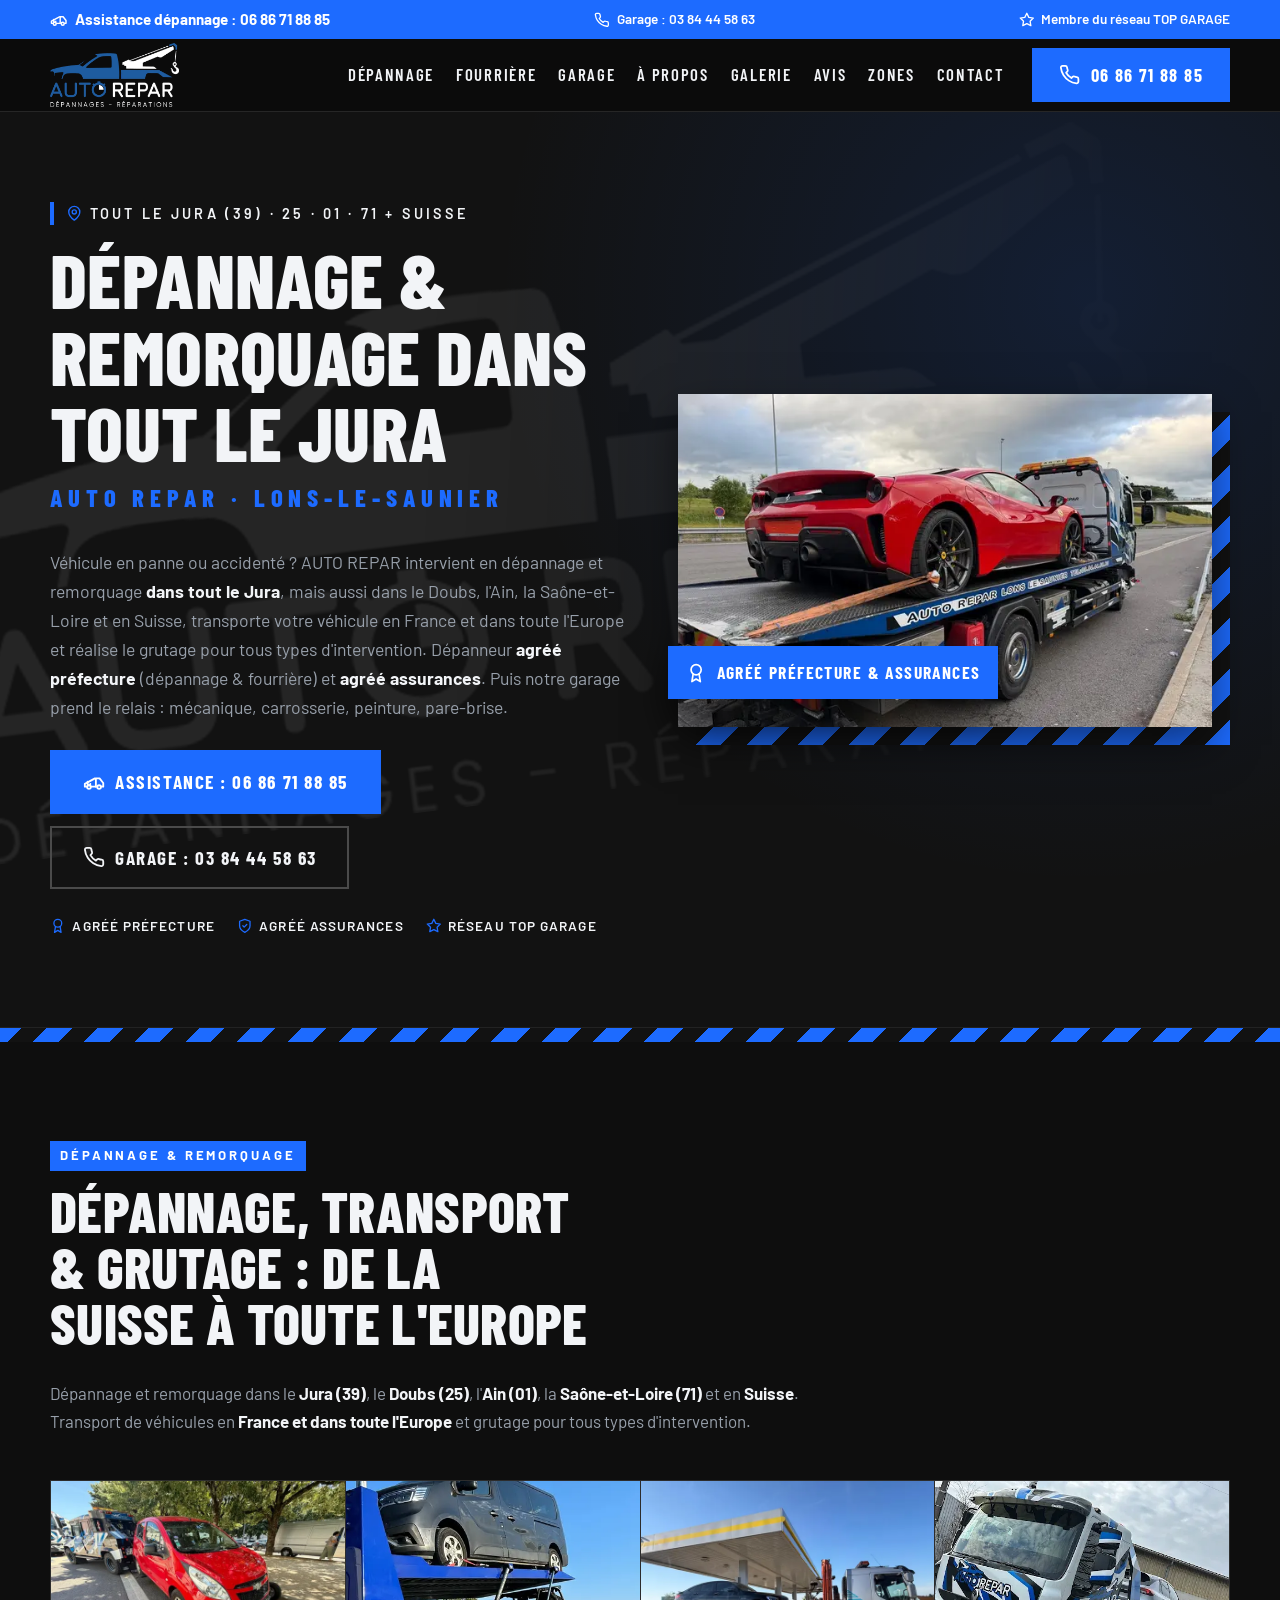
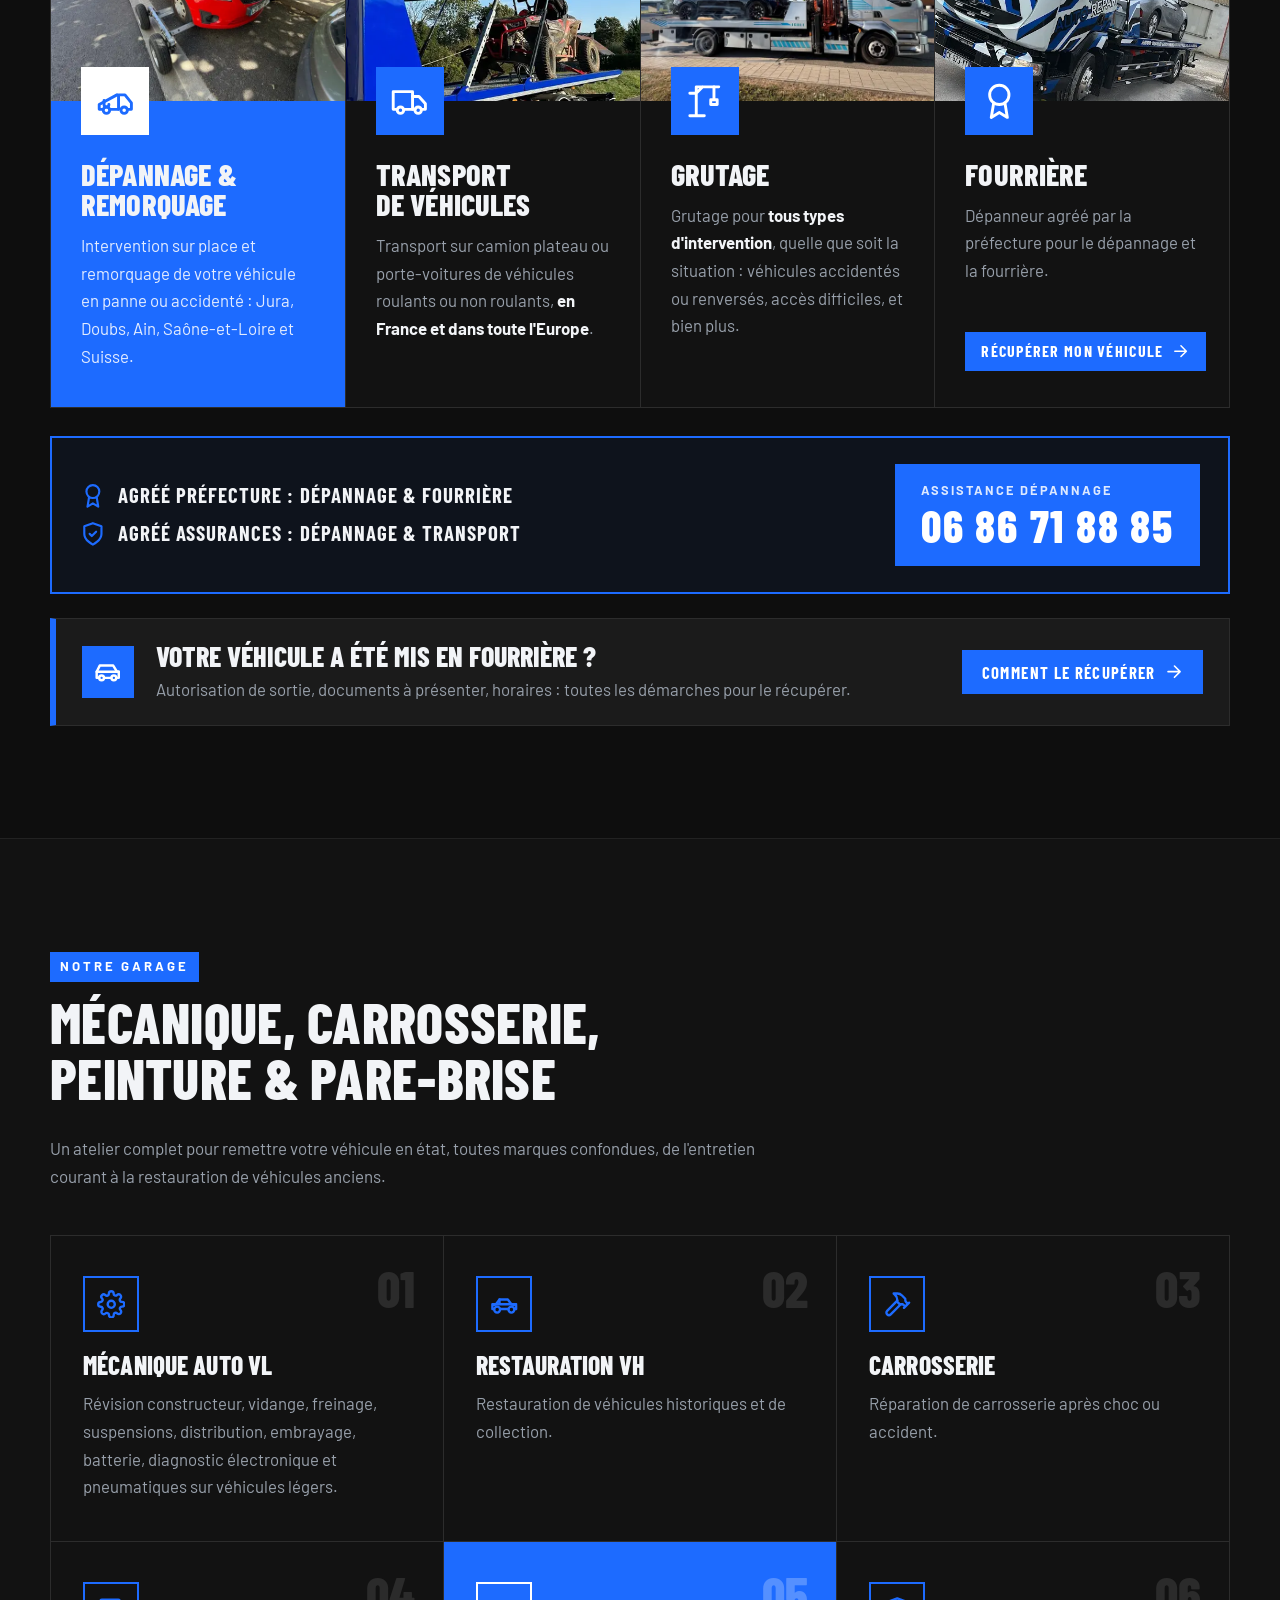
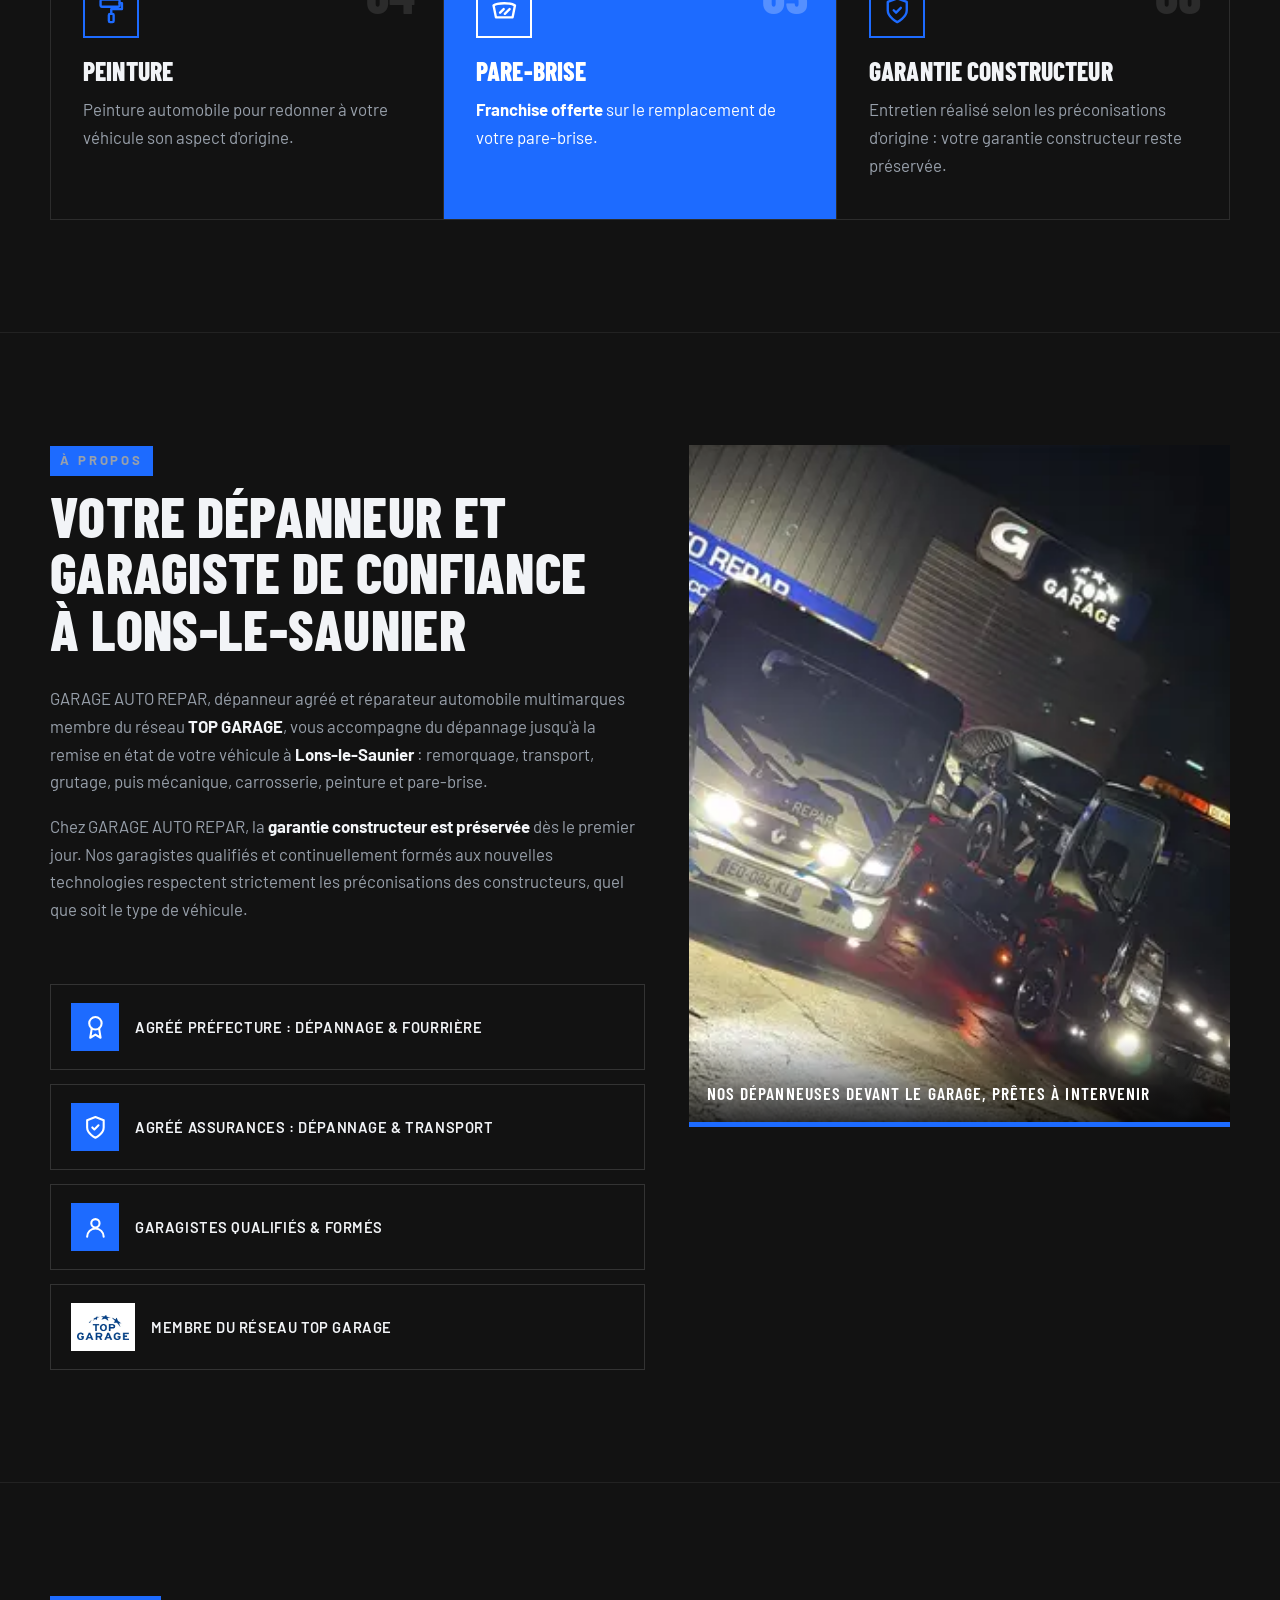
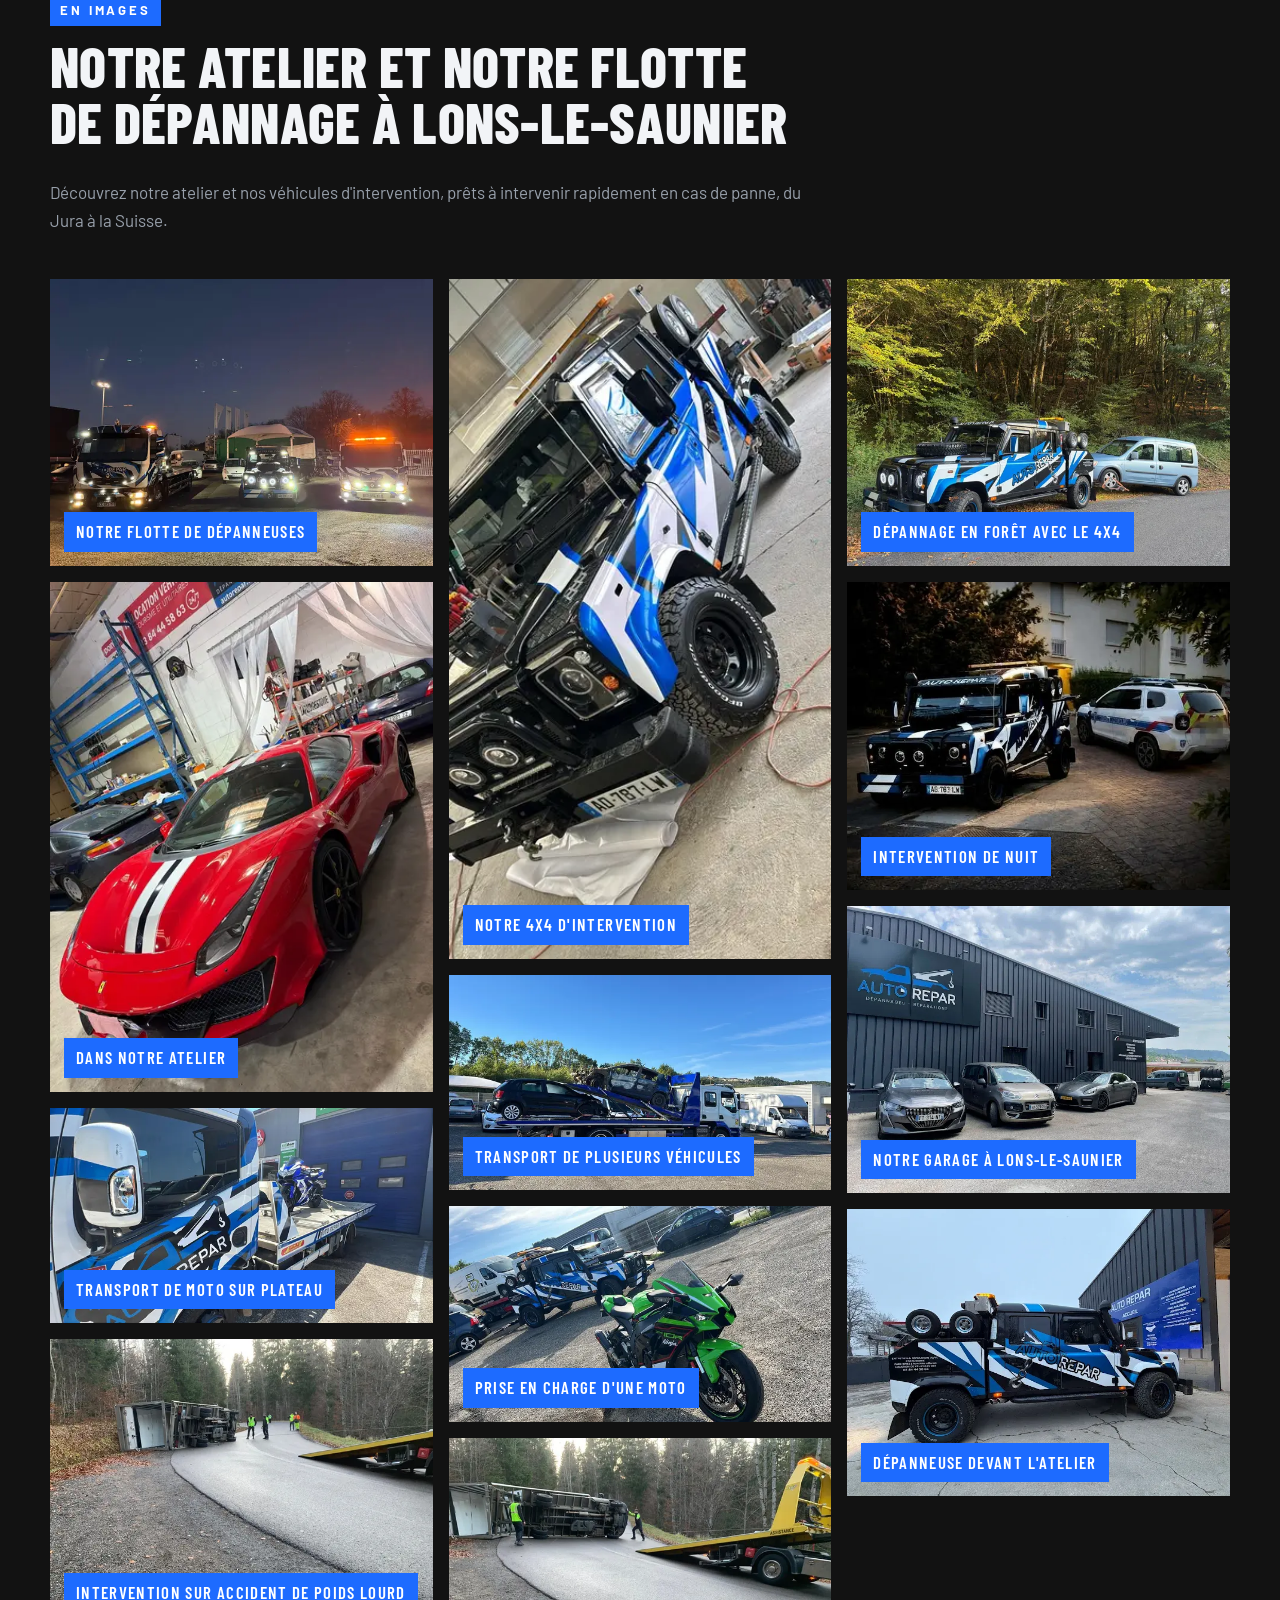
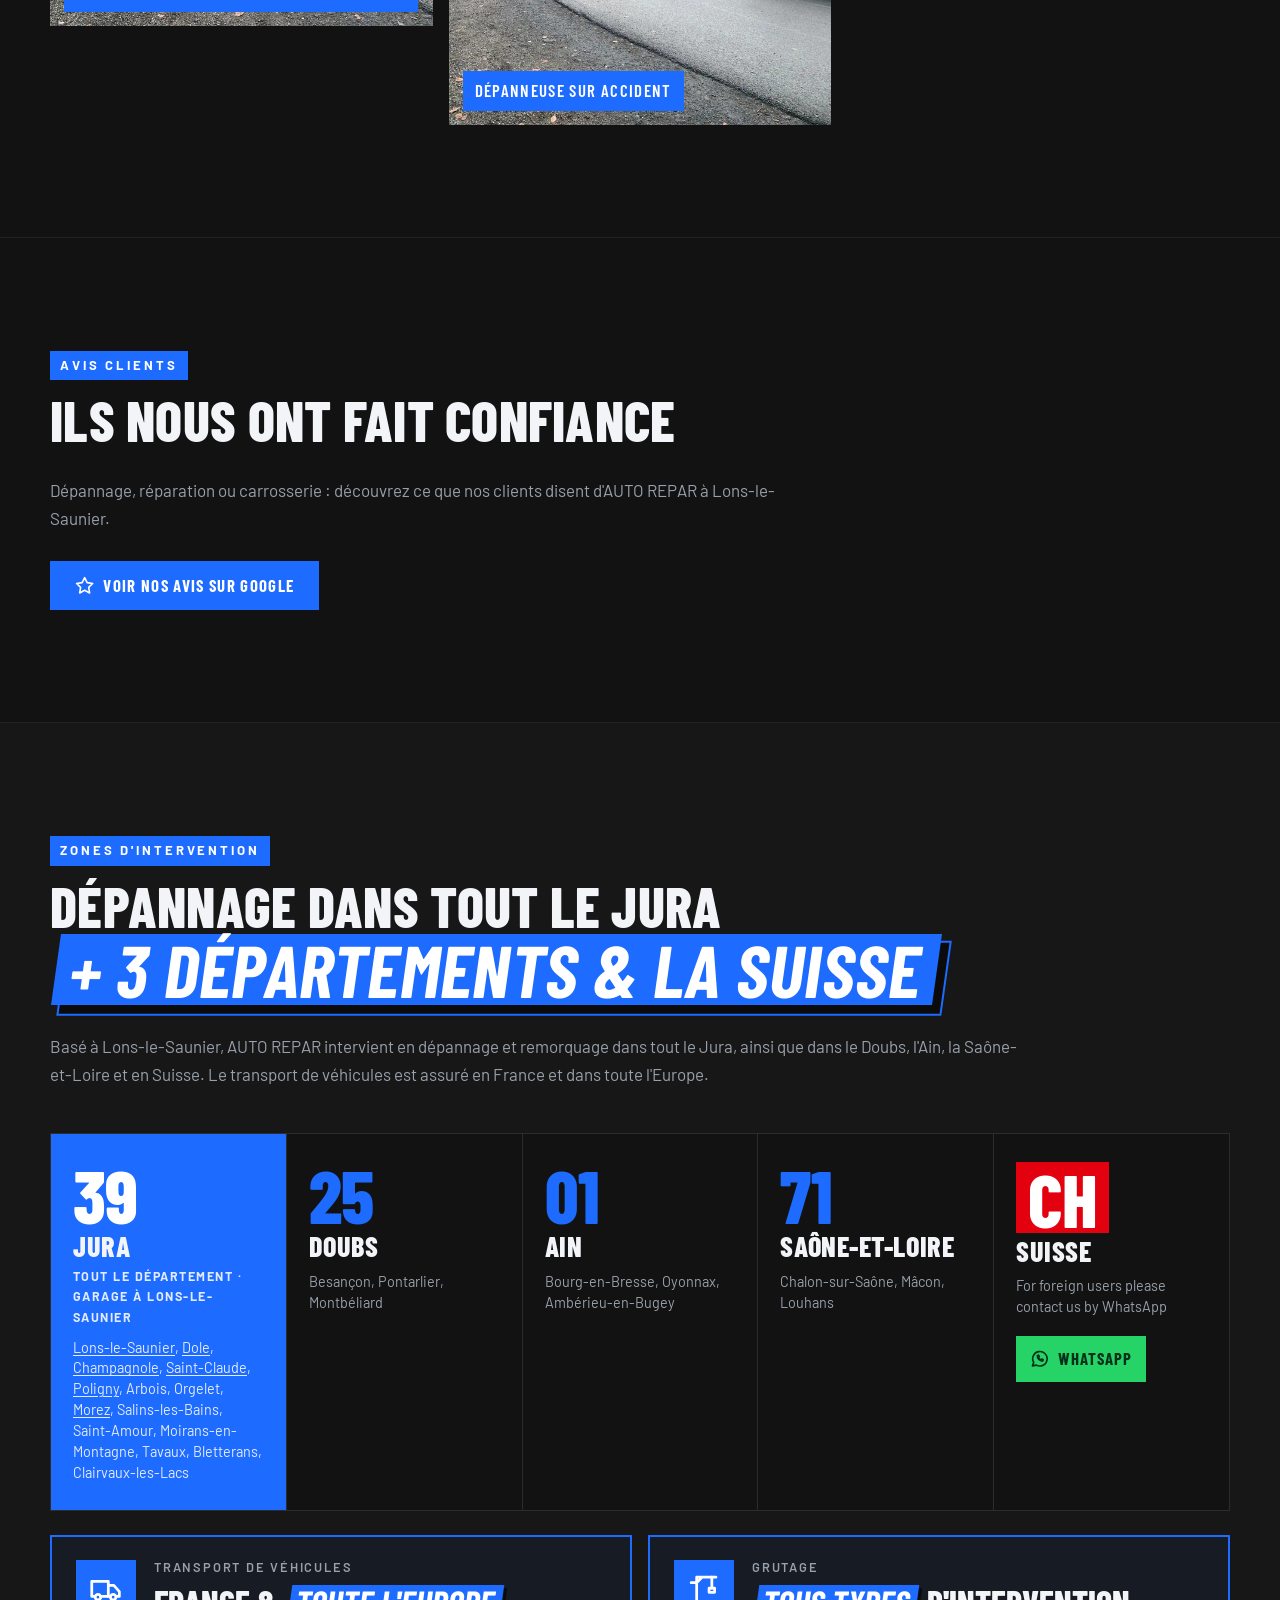
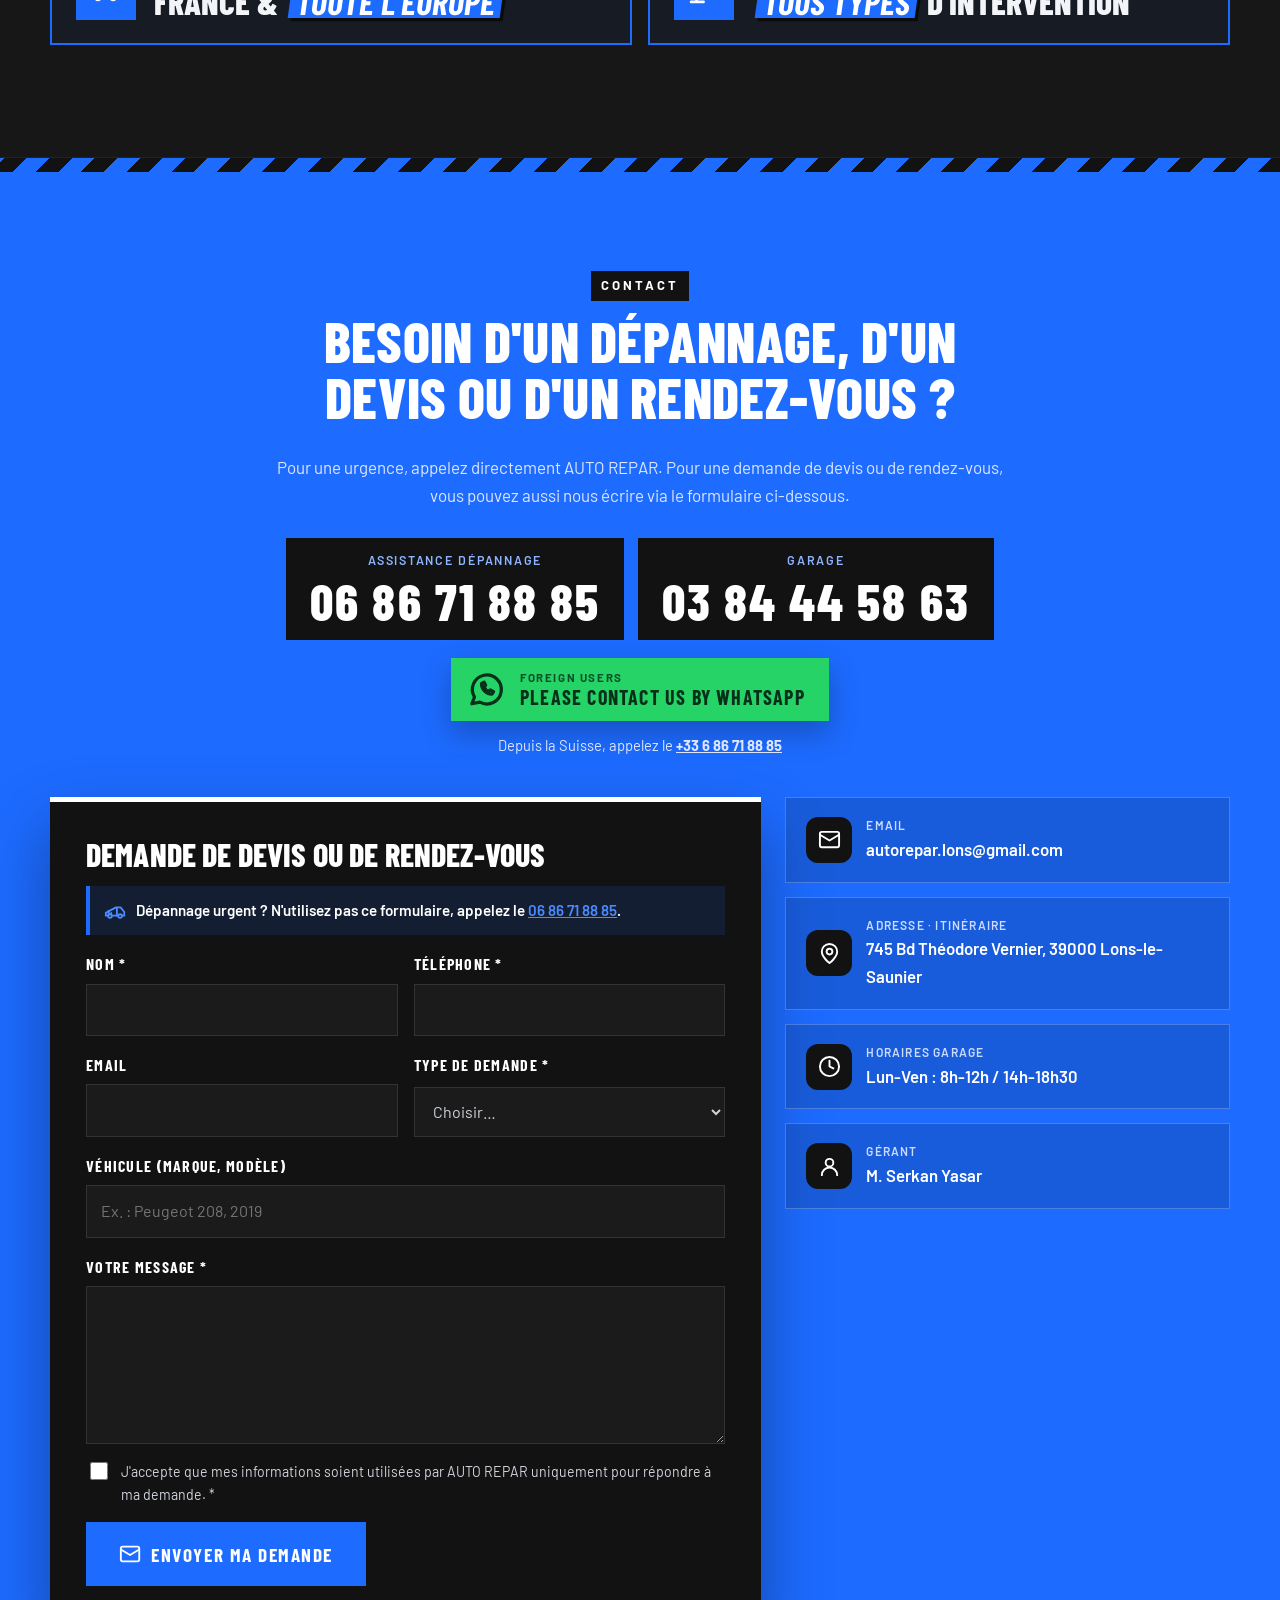
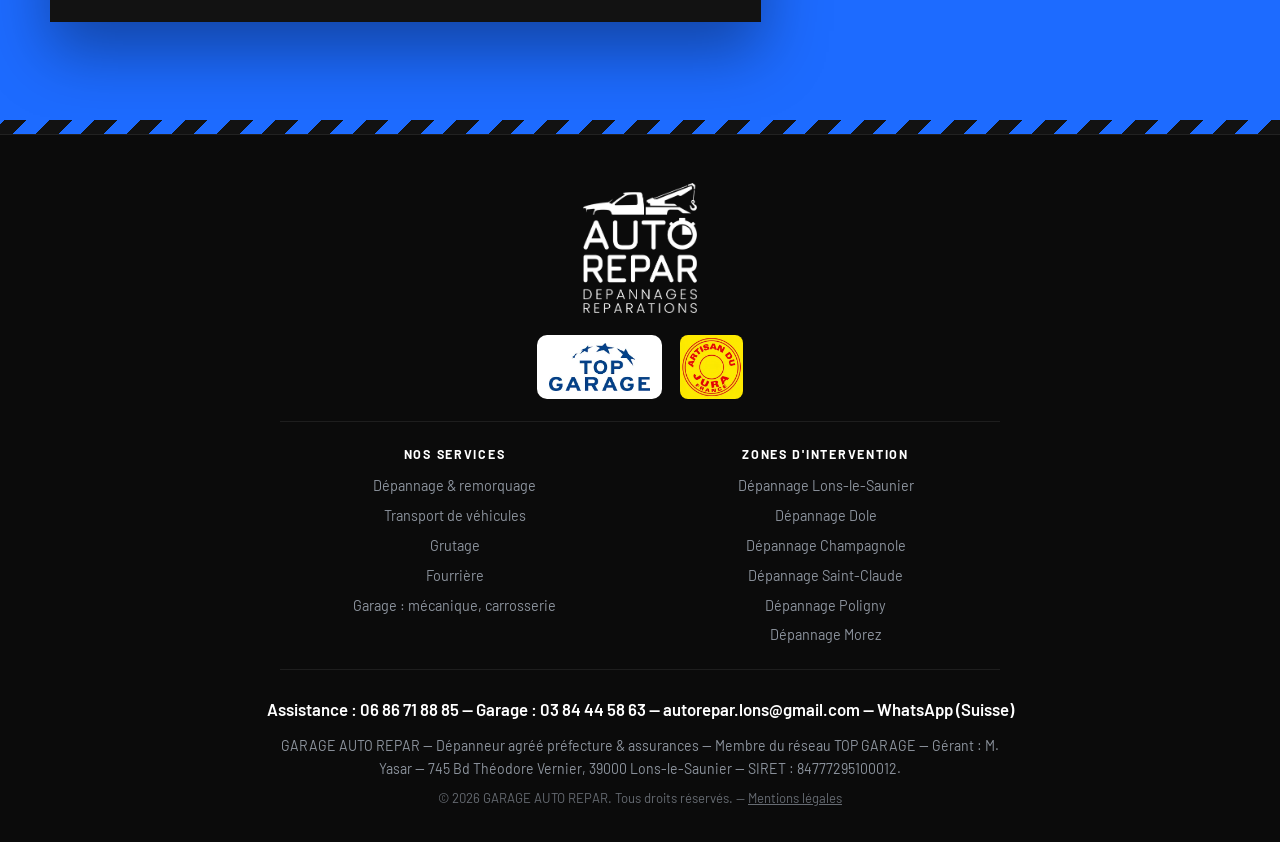
==== index.html @ 8d134787 "feat: badge Artisan du Jura à la place de Made in Jura dans le pied de page Co-Authored-By: Claude O" ====
<!DOCTYPE html>
<html lang="fr">
<head>
<meta charset="UTF-8">
<meta name="viewport" content="width=device-width, initial-scale=1">
<title>Dépannage dans tout le Jura (39) | Remorquage Lons-le-Saunier | AUTO REPAR</title>
<meta name="description" content="AUTO REPAR, dépanneur à Lons-le-Saunier : dépannage et remorquage dans tout le Jura (39), de Dole à Saint-Claude. Aussi dans le Doubs (25), l'Ain (01), la Saône-et-Loire (71) et en Suisse. Transport de véhicules en France et dans toute l'Europe, grutage tous types d'intervention. Agréé préfecture et assurances. Membre Top Garage.">
<meta name="robots" content="index, follow">
<meta name="author" content="GARAGE AUTO REPAR - Serkan Yasar">
<meta name="theme-color" content="#121212">
<link rel="canonical" href="https://www.autorepar-depannage.com/">
<link rel="icon" href="favicon.svg" type="image/svg+xml">

<!-- Open Graph / partage réseaux sociaux -->
<meta property="og:type" content="website">
<meta property="og:site_name" content="AUTO REPAR">
<meta property="og:title" content="AUTO REPAR - Dépannage dans tout le Jura | Lons-le-Saunier">
<meta property="og:description" content="Dépannage et remorquage dans tout le Jura (39), ainsi que 25, 01, 71 et Suisse, transport de véhicules en France et dans toute l'Europe, grutage tous types d'intervention. Agréé préfecture et assurances.">
<meta property="og:locale" content="fr_FR">
<meta property="og:url" content="https://www.autorepar-depannage.com/">
<meta property="og:image" content="https://www.autorepar-depannage.com/images/camion.png">
<meta name="twitter:card" content="summary_large_image">

<link rel="preconnect" href="https://fonts.googleapis.com">
<link rel="preconnect" href="https://fonts.gstatic.com" crossorigin>
<link href="https://fonts.googleapis.com/css2?family=Barlow+Condensed:wght@600;700;800&family=Barlow:wght@400;500;600;700&display=swap" rel="stylesheet">
<link rel="preload" as="image" type="image/webp"
      href="images/photos/transport-ferrari-camion-plateau.webp"
      imagesrcset="images/photos/transport-ferrari-camion-plateau-640.webp 640w, images/photos/transport-ferrari-camion-plateau.webp 1280w"
      imagesizes="(min-width: 960px) 45vw, 100vw">

<link rel="stylesheet" href="css/base.css">
<link rel="stylesheet" href="css/theme.css">

<!-- Données structurées Schema.org : AutoRepair (SEO local) -->
<script type="application/ld+json">
{
  "@context": "https://schema.org",
  "@type": "AutoRepair",
  "@id": "https://www.autorepar-depannage.com/#garage",
  "name": "TOP GARAGE - GARAGE AUTO REPAR",
  "alternateName": "AUTO REPAR",
  "image": "https://www.autorepar-depannage.com/images/devanture_principale.png",
  "logo": "https://www.autorepar-depannage.com/images/logo-auto-repar.png",
  "description": "Dépannage et remorquage dans tout le Jura, ainsi que dans le Doubs, l'Ain, la Saône-et-Loire et en Suisse, transport de véhicules en France et dans toute l'Europe, grutage tous types d'intervention, agréé préfecture (dépannage et fourrière) et agréé assurances. Garage multimarques membre du réseau TOP GARAGE : mécanique VL, carrosserie, peinture, pare-brise, restauration de véhicules historiques à Lons-le-Saunier (39).",
  "url": "https://www.autorepar-depannage.com/",
  "telephone": "+33384445863",
  "email": "autorepar.lons@gmail.com",
  "contactPoint": [
    { "@type": "ContactPoint", "telephone": "+33384445863", "contactType": "customer service", "areaServed": "FR", "availableLanguage": "French" },
    { "@type": "ContactPoint", "telephone": "+33686718885", "contactType": "emergency", "name": "Assistance dépannage", "areaServed": "FR", "availableLanguage": "French" }
  ],
  "priceRange": "€€",
  "address": {
    "@type": "PostalAddress",
    "streetAddress": "745 Boulevard Théodore Vernier",
    "addressLocality": "Lons-le-Saunier",
    "postalCode": "39000",
    "addressRegion": "Jura",
    "addressCountry": "FR"
  },
  "geo": {
    "@type": "GeoCoordinates",
    "latitude": 46.676656,
    "longitude": 5.575869
  },
  "openingHoursSpecification": [
    {
      "@type": "OpeningHoursSpecification",
      "dayOfWeek": ["Monday","Tuesday","Wednesday","Thursday","Friday"],
      "opens": "08:00",
      "closes": "12:00"
    },
    {
      "@type": "OpeningHoursSpecification",
      "dayOfWeek": ["Monday","Tuesday","Wednesday","Thursday","Friday"],
      "opens": "14:00",
      "closes": "18:30"
    }
  ],
  "founder": {
    "@type": "Person",
    "name": "Serkan Yasar"
  },
  "memberOf": {
    "@type": "Organization",
    "name": "TOP GARAGE"
  },
  "makesOffer": [
    { "@type": "Offer", "itemOffered": { "@type": "Service", "name": "Dépannage et remorquage de véhicules" } },
    { "@type": "Offer", "itemOffered": { "@type": "Service", "name": "Transport de véhicules en France et dans toute l'Europe" } },
    { "@type": "Offer", "itemOffered": { "@type": "Service", "name": "Grutage tous types d'intervention" } },
    { "@type": "Offer", "itemOffered": { "@type": "Service", "name": "Fourrière agréée préfecture" } },
    { "@type": "Offer", "itemOffered": { "@type": "Service", "name": "Mécanique automobile VL" } },
    { "@type": "Offer", "itemOffered": { "@type": "Service", "name": "Restauration de véhicules historiques (VH)" } },
    { "@type": "Offer", "itemOffered": { "@type": "Service", "name": "Carrosserie" } },
    { "@type": "Offer", "itemOffered": { "@type": "Service", "name": "Peinture automobile" } },
    { "@type": "Offer", "itemOffered": { "@type": "Service", "name": "Pare-brise, franchise offerte" } }
  ],
  "areaServed": [
    { "@type": "AdministrativeArea", "name": "Jura (39)" },
    { "@type": "AdministrativeArea", "name": "Doubs (25)" },
    { "@type": "AdministrativeArea", "name": "Ain (01)" },
    { "@type": "AdministrativeArea", "name": "Saône-et-Loire (71)" },
    { "@type": "Country", "name": "Suisse" },
    { "@type": "Country", "name": "France" },
    { "@type": "Place", "name": "Europe" }
  ],
  "sameAs": []
}
</script>
</head>
<body>

<!-- Pictogrammes SVG -->
<svg xmlns="http://www.w3.org/2000/svg" class="sprite" aria-hidden="true" focusable="false">
  <symbol id="i-phone" viewBox="0 0 24 24"><path d="M22 16.92v3a2 2 0 0 1-2.18 2 19.79 19.79 0 0 1-8.63-3.07 19.5 19.5 0 0 1-6-6 19.79 19.79 0 0 1-3.07-8.67A2 2 0 0 1 4.11 2h3a2 2 0 0 1 2 1.72c.13.96.36 1.9.7 2.81a2 2 0 0 1-.45 2.11L8.09 9.91a16 16 0 0 0 6 6l1.27-1.27a2 2 0 0 1 2.11-.45c.91.34 1.85.57 2.81.7A2 2 0 0 1 22 16.92z"/></symbol>
  <symbol id="i-pin" viewBox="0 0 24 24"><path d="M20 10c0 6-8 12-8 12s-8-6-8-12a8 8 0 0 1 16 0Z"/><circle cx="12" cy="10" r="3"/></symbol>
  <symbol id="i-clock" viewBox="0 0 24 24"><circle cx="12" cy="12" r="10"/><path d="M12 6v6l4 2"/></symbol>
  <symbol id="i-mail" viewBox="0 0 24 24"><rect x="2" y="4" width="20" height="16" rx="2"/><path d="m22 7-10 6L2 7"/></symbol>
  <symbol id="i-gear" viewBox="0 0 24 24"><circle cx="12" cy="12" r="3"/><path d="M19.4 15a1.65 1.65 0 0 0 .33 1.82l.06.06a2 2 0 1 1-2.83 2.83l-.06-.06a1.65 1.65 0 0 0-1.82-.33 1.65 1.65 0 0 0-1 1.51V21a2 2 0 1 1-4 0v-.09A1.65 1.65 0 0 0 9 19.4a1.65 1.65 0 0 0-1.82.33l-.06.06a2 2 0 1 1-2.83-2.83l.06-.06a1.65 1.65 0 0 0 .33-1.82 1.65 1.65 0 0 0-1.51-1H3a2 2 0 1 1 0-4h.09A1.65 1.65 0 0 0 4.6 9a1.65 1.65 0 0 0-.33-1.82l-.06-.06a2 2 0 1 1 2.83-2.83l.06.06a1.65 1.65 0 0 0 1.82.33H9a1.65 1.65 0 0 0 1-1.51V3a2 2 0 1 1 4 0v.09a1.65 1.65 0 0 0 1 1.51 1.65 1.65 0 0 0 1.82-.33l.06-.06a2 2 0 1 1 2.83 2.83l-.06.06a1.65 1.65 0 0 0-.33 1.82V9a1.65 1.65 0 0 0 1.51 1H21a2 2 0 1 1 0 4h-.09a1.65 1.65 0 0 0-1.51 1z"/></symbol>
  <symbol id="i-truck" viewBox="0 0 24 24"><path d="M14 17V6H2v11h2"/><path d="M14 9h4l4 4.5V17h-2"/><path d="M8.5 17h7"/><circle cx="6.5" cy="17.5" r="2"/><circle cx="17.5" cy="17.5" r="2"/></symbol>
  <symbol id="i-tow" viewBox="0 0 24 24"><path d="M14 17V8h4l4 5v4h-2"/><path d="M14 17H9M4 17H2v-3l11-6"/><path d="M5 11.5v2.5a1.5 1.5 0 1 0 3 0"/><circle cx="6.5" cy="17.5" r="2"/><circle cx="17.5" cy="17.5" r="2"/></symbol>
  <symbol id="i-crane" viewBox="0 0 24 24"><path d="M3 21h9M7 21V3M7 3h14M7 7l4-4M3 7h4"/><path d="M18 3v8"/><path d="M16 11h4v3h-4z"/></symbol>
  <symbol id="i-badge" viewBox="0 0 24 24"><circle cx="12" cy="8" r="6"/><path d="M15.5 13 17 22l-5-3-5 3 1.5-9"/></symbol>
  <symbol id="i-shield" viewBox="0 0 24 24"><path d="M12 22s8-4 8-10V5l-8-3-8 3v7c0 6 8 10 8 10z"/><path d="m9 12 2 2 4-4"/></symbol>
  <symbol id="i-user" viewBox="0 0 24 24"><circle cx="12" cy="8" r="4"/><path d="M4 21a8 8 0 0 1 16 0"/></symbol>
  <symbol id="i-car" viewBox="0 0 24 24"><path d="M5 17H3v-5l2.5-5h11l3 5H21v5h-2"/><path d="M3 12h18M9 17h6"/><circle cx="7" cy="17" r="2"/><circle cx="17" cy="17" r="2"/></symbol>
  <symbol id="i-vintage" viewBox="0 0 24 24"><path d="M3.5 16H2v-3l3-1 3-4h7l3 4 4 1v3h-1.5M8.5 16h7"/><path d="M8 8v4M2 12h20"/><circle cx="6" cy="16.5" r="2.5"/><circle cx="18" cy="16.5" r="2.5"/></symbol>
  <symbol id="i-hammer" viewBox="0 0 24 24"><path d="m15 12-8.5 8.5a2.12 2.12 0 1 1-3-3L12 9"/><path d="M17.64 15 22 10.64M20.91 11.7l-1.25-1.25c-.6-.6-.93-1.4-.93-2.25v-.86L16.01 4.6a5.56 5.56 0 0 0-3.94-1.64H9l.92.82A6.18 6.18 0 0 1 12 8.4v1.56l2 2h2.47l2.26 1.91"/></symbol>
  <symbol id="i-paint" viewBox="0 0 24 24"><rect x="3" y="3" width="16" height="6" rx="1"/><path d="M19 6h2v5h-9v4"/><rect x="10" y="15" width="4" height="7" rx="1"/></symbol>
  <symbol id="i-glass" viewBox="0 0 24 24"><path d="M3 8c3-2.5 15-2.5 18 0l-2 10H5z"/><path d="M8.5 14l3-3M12.5 15l4-4"/></symbol>
  <symbol id="i-star" viewBox="0 0 24 24"><path d="m12 2 3.09 6.26L22 9.27l-5 4.87 1.18 6.88L12 17.77l-6.18 3.25L7 14.14 2 9.27l6.91-1.01z"/></symbol>
  <symbol id="i-file" viewBox="0 0 24 24"><path d="M14 2H6a2 2 0 0 0-2 2v16a2 2 0 0 0 2 2h12a2 2 0 0 0 2-2V8z"/><path d="M14 2v6h6M8 13h8M8 17h5"/></symbol>
  <symbol id="i-arrow" viewBox="0 0 24 24"><path d="M5 12h14M13 5l7 7-7 7"/></symbol>
  <symbol id="i-whatsapp" viewBox="0 0 24 24"><path d="M3 21l1.65-4.2A9 9 0 1 1 8 20z"/><path d="M9 8.5c0 3.5 3 6.5 6.5 6.5l1-1.6-2-1-1 1a5 5 0 0 1-2.9-2.9l1-1-1-2z"/></symbol>
  <symbol id="i-menu" viewBox="0 0 24 24"><path d="M3 6h18M3 12h18M3 18h18"/></symbol>
  <symbol id="i-close" viewBox="0 0 24 24"><path d="M18 6 6 18M6 6l12 12"/></symbol>
</svg>

<a class="skip-link" href="#main">Aller au contenu</a>

<!-- ===== BARRE SUPÉRIEURE ===== -->
<div class="topbar">
  <div class="container topbar__inner">
    <a href="tel:+33686718885" class="topbar__phone">
      <svg class="icon"><use href="#i-tow"/></svg> Assistance dépannage : 06 86 71 88 85
    </a>
    <a href="tel:+33384445863" class="topbar__hours">
      <svg class="icon"><use href="#i-phone"/></svg> Garage : 03 84 44 58 63
    </a>
    <span class="topbar__network">
      <svg class="icon"><use href="#i-star"/></svg> Membre du réseau TOP GARAGE
    </span>
  </div>
</div>

<!-- ===== EN-TÊTE / NAVIGATION ===== -->
<header class="site-header">
  <div class="container site-header__inner">
    <a class="brand" href="#accueil" aria-label="AUTO REPAR - retour à l'accueil">
      <img class="brand__logo" src="images/logo-auto-repar.webp" width="482" height="240"
           alt="Auto Repar - Dépannages, Réparations">
    </a>

    <button class="nav-toggle" type="button" aria-expanded="false" aria-controls="site-nav">
      <svg class="icon nav-toggle__open"><use href="#i-menu"/></svg>
      <svg class="icon nav-toggle__close"><use href="#i-close"/></svg>
      <span class="sr-only">Ouvrir le menu</span>
    </button>

    <nav class="site-nav" id="site-nav" aria-label="Navigation principale">
      <ul class="site-nav__list">
        <li><a href="#depannage">Dépannage</a></li>
        <li><a href="fourriere.html">Fourrière</a></li>
        <li><a href="#services">Garage</a></li>
        <li><a href="#a-propos">À propos</a></li>
        <li><a href="#galerie">Galerie</a></li>
        <li><a href="#avis">Avis</a></li>
        <li><a href="#zones">Zones</a></li>
        <li><a href="#contact">Contact</a></li>
      </ul>
      <a href="tel:+33686718885" class="btn btn--primary site-nav__cta">
        <svg class="icon"><use href="#i-phone"/></svg> 06 86 71 88 85
      </a>
    </nav>
  </div>
</header>

<main id="main">

  <!-- ===== HERO ===== -->
  <section class="hero" id="accueil">
    <div class="container hero__inner">
      <div class="hero__content">
        <p class="hero__kicker">
          <svg class="icon"><use href="#i-pin"/></svg> Tout le Jura (39) &middot; 25 &middot; 01 &middot; 71 + Suisse
        </p>
        <h1 class="hero__title">
          <span class="hero__title-main">Dépannage &amp; remorquage dans tout le Jura</span>
          <span class="hero__title-brand">AUTO REPAR · Lons-le-Saunier</span>
        </h1>
        <p class="hero__lead">
          Véhicule en panne ou accidenté ? AUTO REPAR intervient en dépannage et
          remorquage <strong>dans tout le Jura</strong>, mais aussi dans le Doubs, l'Ain, la Saône-et-Loire et en Suisse,
          transporte votre véhicule en France et dans toute l'Europe et réalise le grutage
          pour tous types d'intervention.
          Dépanneur <strong>agréé préfecture</strong> (dépannage &amp; fourrière) et
          <strong>agréé assurances</strong>. Puis notre garage prend le relais :
          mécanique, carrosserie, peinture, pare-brise.
        </p>
        <div class="hero__actions">
          <a href="tel:+33686718885" class="btn btn--primary btn--lg">
            <svg class="icon"><use href="#i-tow"/></svg> Assistance : 06 86 71 88 85
          </a>
          <a href="tel:+33384445863" class="btn btn--secondary btn--lg">
            <svg class="icon"><use href="#i-phone"/></svg> Garage : 03 84 44 58 63
          </a>
        </div>
        <ul class="hero__facts">
          <li><svg class="icon"><use href="#i-badge"/></svg> Agréé préfecture</li>
          <li><svg class="icon"><use href="#i-shield"/></svg> Agréé assurances</li>
          <li><svg class="icon"><use href="#i-star"/></svg> Réseau TOP GARAGE</li>
        </ul>
      </div>

      <figure class="hero__media">
        <img src="images/photos/transport-ferrari-camion-plateau.webp"
             srcset="images/photos/transport-ferrari-camion-plateau-640.webp 640w, images/photos/transport-ferrari-camion-plateau.webp 1280w"
             sizes="(min-width: 960px) 45vw, 100vw" width="1280" height="960"
             alt="Ferrari transportée sur le camion plateau de dépannage Auto Repar" fetchpriority="high">
        <figcaption class="hero__badge">
          <svg class="icon"><use href="#i-badge"/></svg> Agréé préfecture &amp; assurances
        </figcaption>
      </figure>
    </div>
  </section>

  <!-- ===== DÉPANNAGE / REMORQUAGE (prestation phare) ===== -->
  <section class="section tow" id="depannage" aria-labelledby="tow-title">
    <div class="container">
      <header class="section__header">
        <p class="section__kicker">Dépannage &amp; remorquage</p>
        <h2 class="section__title" id="tow-title">Dépannage, transport &amp; grutage : de la Suisse à toute l'Europe</h2>
        <p class="section__intro">
          Dépannage et remorquage dans le <strong>Jura (39)</strong>, le <strong>Doubs (25)</strong>,
          l'<strong>Ain (01)</strong>, la <strong>Saône-et-Loire (71)</strong> et en <strong>Suisse</strong>.
          Transport de véhicules en <strong>France et dans toute l'Europe</strong> et grutage pour
          tous types d'intervention.
        </p>
      </header>

      <ul class="tow__grid">
        <li class="tow__card">
          <img class="tow__img" src="images/photos/remorquage-voiture-chariot-depanneuse-640.webp" width="640" height="480" loading="lazy"
               alt="Remorquage d'une voiture sur chariot derrière une dépanneuse Auto Repar">
          <span class="tow__icon"><svg class="icon"><use href="#i-tow"/></svg></span>
          <h3 class="tow__title">Dépannage &amp; remorquage</h3>
          <p>Intervention sur place et remorquage de votre véhicule en panne ou accidenté : Jura, Doubs, Ain, Saône-et-Loire et Suisse.</p>
        </li>
        <li class="tow__card">
          <img class="tow__img" src="images/photos/porte-voitures-double-plateau-640.webp" width="480" height="640" loading="lazy"
               alt="Camion porte-voitures double plateau transportant un utilitaire et un buggy">
          <span class="tow__icon"><svg class="icon"><use href="#i-truck"/></svg></span>
          <h3 class="tow__title">Transport de véhicules</h3>
          <p>Transport sur camion plateau ou porte-voitures de véhicules roulants ou non roulants, <strong>en France et dans toute l'Europe</strong>.</p>
        </li>
        <li class="tow__card">
          <img class="tow__img" src="images/photos/camion-grue-transport-vehicule-640.webp" width="640" height="480" loading="lazy"
               alt="Camion plateau équipé d'une grue pour le grutage de véhicules">
          <span class="tow__icon"><svg class="icon"><use href="#i-crane"/></svg></span>
          <h3 class="tow__title">Grutage</h3>
          <p>Grutage pour <strong>tous types d'intervention</strong>, quelle que soit la situation : véhicules accidentés ou renversés, accès difficiles, et bien plus.</p>
        </li>
        <li class="tow__card">
          <img class="tow__img" src="images/camion.webp" width="680" height="382" loading="lazy"
               alt="Camion plateau Auto Repar, dépanneur agréé fourrière">
          <span class="tow__icon"><svg class="icon"><use href="#i-badge"/></svg></span>
          <h3 class="tow__title">Fourrière</h3>
          <p>Dépanneur agréé par la préfecture pour le dépannage et la fourrière.</p>
          <p class="tow__more"><a href="fourriere.html">Récupérer mon véhicule <svg class="icon"><use href="#i-arrow"/></svg></a></p>
        </li>
      </ul>

      <div class="tow__band">
        <ul class="tow__labels">
          <li><svg class="icon"><use href="#i-badge"/></svg> Agréé préfecture : dépannage &amp; fourrière</li>
          <li><svg class="icon"><use href="#i-shield"/></svg> Agréé assurances : dépannage &amp; transport</li>
        </ul>
        <a href="tel:+33686718885" class="tow__call">
          <span class="tow__call-label">Assistance dépannage</span>
          <span class="tow__call-number">06 86 71 88 85</span>
        </a>
      </div>

      <a href="fourriere.html" class="pound-cta">
        <span class="pound-cta__icon"><svg class="icon"><use href="#i-car"/></svg></span>
        <span class="pound-cta__text">
          <span class="pound-cta__title">Votre véhicule a été mis en fourrière ?</span>
          <span class="pound-cta__sub">Autorisation de sortie, documents à présenter, horaires : toutes les démarches pour le récupérer.</span>
        </span>
        <span class="pound-cta__btn">Comment le récupérer <svg class="icon"><use href="#i-arrow"/></svg></span>
      </a>
    </div>
  </section>

  <!-- ===== GARAGE / SERVICES ===== -->
  <section class="section services" id="services" aria-labelledby="services-title">
    <div class="container">
      <header class="section__header">
        <p class="section__kicker">Notre garage</p>
        <h2 class="section__title" id="services-title">Mécanique, carrosserie, peinture &amp; pare-brise</h2>
        <p class="section__intro">
          Un atelier complet pour remettre votre véhicule en état, toutes marques
          confondues, de l'entretien courant à la restauration de véhicules anciens.
        </p>
      </header>

      <ul class="services__grid">
        <li class="service">
          <span class="service__icon"><svg class="icon"><use href="#i-gear"/></svg></span>
          <h3 class="service__title">Mécanique auto VL</h3>
          <p>Révision constructeur, vidange, freinage, suspensions, distribution, embrayage, batterie, diagnostic électronique et pneumatiques sur véhicules légers.</p>
        </li>
        <li class="service">
          <span class="service__icon"><svg class="icon"><use href="#i-vintage"/></svg></span>
          <h3 class="service__title">Restauration VH</h3>
          <p>Restauration de véhicules historiques et de collection.</p>
        </li>
        <li class="service">
          <span class="service__icon"><svg class="icon"><use href="#i-hammer"/></svg></span>
          <h3 class="service__title">Carrosserie</h3>
          <p>Réparation de carrosserie après choc ou accident.</p>
        </li>
        <li class="service">
          <span class="service__icon"><svg class="icon"><use href="#i-paint"/></svg></span>
          <h3 class="service__title">Peinture</h3>
          <p>Peinture automobile pour redonner à votre véhicule son aspect d'origine.</p>
        </li>
        <li class="service service--featured">
          <span class="service__icon"><svg class="icon"><use href="#i-glass"/></svg></span>
          <h3 class="service__title">Pare-brise</h3>
          <p><strong>Franchise offerte</strong> sur le remplacement de votre pare-brise.</p>
        </li>
        <li class="service">
          <span class="service__icon"><svg class="icon"><use href="#i-shield"/></svg></span>
          <h3 class="service__title">Garantie constructeur</h3>
          <p>Entretien réalisé selon les préconisations d'origine : votre garantie constructeur reste préservée.</p>
        </li>
      </ul>
    </div>
  </section>

  <!-- ===== À PROPOS ===== -->
  <section class="section about" id="a-propos" aria-labelledby="about-title">
    <div class="container about__grid">
      <div class="about__text">
        <p class="section__kicker">À propos</p>
        <h2 class="section__title" id="about-title">Votre dépanneur et garagiste de confiance à Lons-le-Saunier</h2>
        <p>
          GARAGE AUTO REPAR, dépanneur agréé et réparateur automobile multimarques
          membre du réseau <strong>TOP GARAGE</strong>, vous accompagne du dépannage
          jusqu'à la remise en état de votre véhicule à <strong>Lons-le-Saunier</strong> :
          remorquage, transport, grutage, puis mécanique, carrosserie, peinture et pare-brise.
        </p>
        <p>
          Chez GARAGE AUTO REPAR, la <strong>garantie constructeur est préservée</strong>
          dès le premier jour. Nos garagistes qualifiés et continuellement formés aux
          nouvelles technologies respectent strictement les préconisations des
          constructeurs, quel que soit le type de véhicule.
        </p>
      </div>

      <ul class="highlights">
        <li class="highlight">
          <span class="highlight__icon"><svg class="icon"><use href="#i-badge"/></svg></span>
          <span>Agréé préfecture : dépannage &amp; fourrière</span>
        </li>
        <li class="highlight">
          <span class="highlight__icon"><svg class="icon"><use href="#i-shield"/></svg></span>
          <span>Agréé assurances : dépannage &amp; transport</span>
        </li>
        <li class="highlight">
          <span class="highlight__icon"><svg class="icon"><use href="#i-user"/></svg></span>
          <span>Garagistes qualifiés &amp; formés</span>
        </li>
        <li class="highlight highlight--logo">
          <span class="highlight__icon logo-chip"><img src="images/partenaire-top-garage.webp" width="324" height="155" alt="Logo réseau Top Garage" loading="lazy"></span>
          <span>Membre du réseau TOP GARAGE</span>
        </li>
      </ul>

      <figure class="about__media">
        <img src="images/photos/depanneuses-garage-auto-repar-nuit.webp"
             srcset="images/photos/depanneuses-garage-auto-repar-nuit-640.webp 640w, images/photos/depanneuses-garage-auto-repar-nuit.webp 1280w"
             sizes="(min-width: 960px) 45vw, 100vw" width="1280" height="720" loading="lazy"
             alt="Dépanneuses Auto Repar de nuit devant le garage Top Garage à Lons-le-Saunier">
        <figcaption>Nos dépanneuses devant le garage, prêtes à intervenir</figcaption>
      </figure>
    </div>
  </section>

  <!-- ===== GALERIE ===== -->
  <section class="section gallery" id="galerie" aria-labelledby="gallery-title">
    <div class="container">
      <header class="section__header">
        <p class="section__kicker">En images</p>
        <h2 class="section__title" id="gallery-title">Notre atelier et notre flotte de dépannage à Lons-le-Saunier</h2>
        <p class="section__intro">
          Découvrez notre atelier et nos véhicules d'intervention, prêts à intervenir
          rapidement en cas de panne, du Jura à la Suisse.
        </p>
      </header>

      <div class="gallery__grid">
        <figure class="gallery__item">
          <a href="images/photos/flotte-depanneuses-nuit.webp" class="gallery__link">
            <img src="images/photos/flotte-depanneuses-nuit-640.webp" width="640" height="480" loading="lazy"
                 alt="Flotte de dépanneuses Auto Repar de nuit">
          </a>
          <figcaption>Notre flotte de dépanneuses</figcaption>
        </figure>
        <figure class="gallery__item">
          <a href="images/photos/ferrari-atelier-garage.webp" class="gallery__link">
            <img src="images/photos/ferrari-atelier-garage-640.webp" width="480" height="640" loading="lazy"
                 alt="Ferrari dans l'atelier du garage Auto Repar">
          </a>
          <figcaption>Dans notre atelier</figcaption>
        </figure>
        <figure class="gallery__item">
          <a href="images/photos/transport-moto-camion-plateau.webp" class="gallery__link">
            <img src="images/photos/transport-moto-camion-plateau-640.webp" width="640" height="360" loading="lazy"
                 alt="Transport d'une moto sur le camion plateau Auto Repar">
          </a>
          <figcaption>Transport de moto sur plateau</figcaption>
        </figure>
        <figure class="gallery__item">
          <a href="images/photos/accident-poids-lourd-renverse.webp" class="gallery__link">
            <img src="images/photos/accident-poids-lourd-renverse-640.webp" width="640" height="480" loading="lazy"
                 alt="Intervention sur un poids lourd renversé dans le Jura">
          </a>
          <figcaption>Intervention sur accident de poids lourd</figcaption>
        </figure>
        <figure class="gallery__item">
          <a href="images/photos/4x4-defender-intervention-atelier.webp" class="gallery__link">
            <img src="images/photos/4x4-defender-intervention-atelier-640.webp" width="360" height="640" loading="lazy"
                 alt="4x4 Defender d'intervention Auto Repar à l'atelier">
          </a>
          <figcaption>Notre 4x4 d'intervention</figcaption>
        </figure>
        <figure class="gallery__item">
          <a href="images/photos/porte-voitures-transport-vehicules.webp" class="gallery__link">
            <img src="images/photos/porte-voitures-transport-vehicules-640.webp" width="640" height="360" loading="lazy"
                 alt="Camion porte-voitures transportant plusieurs véhicules">
          </a>
          <figcaption>Transport de plusieurs véhicules</figcaption>
        </figure>
        <figure class="gallery__item">
          <a href="images/photos/moto-kawasaki-depanneuse.webp" class="gallery__link">
            <img src="images/photos/moto-kawasaki-depanneuse-640.webp" width="640" height="360" loading="lazy"
                 alt="Moto Kawasaki prise en charge par une dépanneuse Auto Repar">
          </a>
          <figcaption>Prise en charge d'une moto</figcaption>
        </figure>
        <figure class="gallery__item">
          <a href="images/photos/depanneuse-plateau-accident-poids-lourd.webp" class="gallery__link">
            <img src="images/photos/depanneuse-plateau-accident-poids-lourd-640.webp" width="640" height="480" loading="lazy"
                 alt="Dépanneuse plateau sur les lieux d'un accident de poids lourd">
          </a>
          <figcaption>Dépanneuse sur accident</figcaption>
        </figure>
        <figure class="gallery__item">
          <a href="images/photos/4x4-defender-depannage-foret.webp" class="gallery__link">
            <img src="images/photos/4x4-defender-depannage-foret-640.webp" width="640" height="480" loading="lazy"
                 alt="4x4 Defender Auto Repar en dépannage en forêt">
          </a>
          <figcaption>Dépannage en forêt avec le 4x4</figcaption>
        </figure>
        <figure class="gallery__item">
          <a href="images/photos/4x4-defender-intervention-nuit.webp" class="gallery__link">
            <img src="images/photos/4x4-defender-intervention-nuit-640.webp" width="640" height="530" loading="lazy"
                 alt="4x4 Defender Auto Repar en intervention de nuit">
          </a>
          <figcaption>Intervention de nuit</figcaption>
        </figure>
        <figure class="gallery__item">
          <a href="images/devanture_principale.webp" class="gallery__link">
            <img src="images/devanture_principale.webp" width="680" height="510" loading="lazy"
                 alt="Devanture du Garage Auto Repar à Lons-le-Saunier">
          </a>
          <figcaption>Notre garage à Lons-le-Saunier</figcaption>
        </figure>
        <figure class="gallery__item">
          <a href="images/devanture.webp" class="gallery__link">
            <img src="images/devanture.webp" width="680" height="510" loading="lazy"
                 alt="Dépanneuse Auto Repar devant l'atelier à Lons-le-Saunier">
          </a>
          <figcaption>Dépanneuse devant l'atelier</figcaption>
        </figure>
      </div>
    </div>
  </section>

  <!-- ===== AVIS CLIENTS ===== -->
  <section class="section reviews" id="avis" aria-labelledby="reviews-title">
    <div class="container">
      <header class="section__header">
        <p class="section__kicker">Avis clients</p>
        <h2 class="section__title" id="reviews-title">Ils nous ont fait confiance</h2>
        <p class="section__intro">
          Dépannage, réparation ou carrosserie : découvrez ce que nos clients
          disent d'AUTO REPAR à Lons-le-Saunier.
        </p>
      </header>

      <div class="reviews__actions">
        <a class="btn btn--primary" href="https://www.google.com/maps/search/?api=1&amp;query=Garage+Auto+Repar+745+Boulevard+Th%C3%A9odore+Vernier+Lons-le-Saunier" target="_blank" rel="noopener">
          <svg class="icon"><use href="#i-star"/></svg> Voir nos avis sur Google
        </a>
      </div>
    </div>
  </section>

  <!-- ===== ZONES D'INTERVENTION (SEO LOCAL) ===== -->
  <section class="section zones" id="zones" aria-labelledby="zones-title">
    <div class="container">
      <header class="section__header zones__header">
        <p class="section__kicker">Zones d'intervention</p>
        <h2 class="section__title" id="zones-title">
          Dépannage dans tout le Jura <strong class="zones__all">+ 3 départements &amp; la Suisse</strong>
        </h2>
        <p class="section__intro">
          Basé à Lons-le-Saunier, AUTO REPAR intervient en dépannage et remorquage dans
          tout le Jura, ainsi que dans le Doubs, l'Ain, la Saône-et-Loire et en Suisse. Le transport de véhicules
          est assuré en France et dans toute l'Europe.
        </p>
      </header>

      <ul class="zones__list">
        <li class="zones__dept zones__dept--home">
          <span class="zones__num">39</span>
          <span class="zones__name">Jura</span>
          <span class="zones__tag">Tout le département · garage à Lons-le-Saunier</span>
          <span class="zones__cities"><a href="depannage-lons-le-saunier.html">Lons-le-Saunier</a>, <a href="depannage-dole.html">Dole</a>, <a href="depannage-champagnole.html">Champagnole</a>, <a href="depannage-saint-claude.html">Saint-Claude</a>, <a href="depannage-poligny.html">Poligny</a>, Arbois, Orgelet, <a href="depannage-morez.html">Morez</a>, Salins-les-Bains, Saint-Amour, Moirans-en-Montagne, Tavaux, Bletterans, Clairvaux-les-Lacs</span>
        </li>
        <li class="zones__dept">
          <span class="zones__num">25</span>
          <span class="zones__name">Doubs</span>
          <span class="zones__cities">Besançon, Pontarlier, Montbéliard</span>
        </li>
        <li class="zones__dept">
          <span class="zones__num">01</span>
          <span class="zones__name">Ain</span>
          <span class="zones__cities">Bourg-en-Bresse, Oyonnax, Ambérieu-en-Bugey</span>
        </li>
        <li class="zones__dept">
          <span class="zones__num">71</span>
          <span class="zones__name">Saône-et-Loire</span>
          <span class="zones__cities">Chalon-sur-Saône, Mâcon, Louhans</span>
        </li>
        <li class="zones__dept zones__dept--ch">
          <span class="zones__num">CH</span>
          <span class="zones__name">Suisse</span>
          <span class="zones__cities" lang="en">For foreign users please contact us by WhatsApp</span>
          <a class="zones__wa" href="https://wa.me/33686718885?text=Hello%2C%20I%20would%20like%20to%20contact%20you%20about%20a%20request." target="_blank" rel="noopener">
            <svg class="icon"><use href="#i-whatsapp"/></svg> WhatsApp
          </a>
        </li>
      </ul>

      <ul class="zones__extra">
        <li>
          <span class="zones__extra-icon"><svg class="icon"><use href="#i-truck"/></svg></span>
          <span><span class="zones__extra-label">Transport de véhicules</span>
          France &amp; <strong class="zones__all zones__all--sm">toute l'Europe</strong></span>
        </li>
        <li>
          <span class="zones__extra-icon"><svg class="icon"><use href="#i-crane"/></svg></span>
          <span><span class="zones__extra-label">Grutage</span>
          <strong class="zones__all zones__all--sm">Tous types</strong> d'intervention</span>
        </li>
      </ul>
    </div>
  </section>

  <!-- ===== CONTACT ===== -->
  <section class="section contact" id="contact" aria-labelledby="contact-title">
    <div class="container">
      <div class="contact__cta">
        <p class="section__kicker">Contact</p>
        <h2 class="section__title" id="contact-title">Besoin d'un dépannage, d'un devis ou d'un rendez-vous ?</h2>
        <p class="section__intro">
          Pour une urgence, appelez directement AUTO REPAR. Pour une demande de devis
          ou de rendez-vous, vous pouvez aussi nous écrire via le formulaire ci-dessous.
        </p>
        <div class="contact__phones">
          <a href="tel:+33686718885" class="contact__phone">
            <span class="contact__phone-label">Assistance dépannage</span> 06 86 71 88 85
          </a>
          <a href="tel:+33384445863" class="contact__phone">
            <span class="contact__phone-label">Garage</span> 03 84 44 58 63
          </a>
        </div>
        <a class="whatsapp-btn" href="https://wa.me/33686718885?text=Hello%2C%20I%20would%20like%20to%20contact%20you%20about%20a%20request." target="_blank" rel="noopener">
          <svg class="icon"><use href="#i-whatsapp"/></svg>
          <span lang="en">
            <span class="whatsapp-btn__label">Foreign users</span>
            Please contact us by WhatsApp
          </span>
        </a>
        <p class="contact__intl">Depuis la Suisse, appelez le <a href="tel:+33686718885">+33 6 86 71 88 85</a></p>
      </div>

      <div class="contact__grid">
      <form class="contact-form" id="contact-form" action="https://api.web3forms.com/submit" method="POST">
        <!-- Web3Forms : remplacer par la clé reçue sur autorepar.lons@gmail.com (web3forms.com) -->
        <input type="hidden" name="access_key" value="VOTRE_CLE_WEB3FORMS">
        <input type="hidden" name="subject" value="Nouvelle demande depuis le site Auto Repar">
        <input type="hidden" name="from_name" value="Site Auto Repar">
        <input type="checkbox" name="botcheck" class="contact-form__trap" tabindex="-1" autocomplete="off" aria-hidden="true">

        <h3 class="contact-form__title">Demande de devis ou de rendez-vous</h3>
        <p class="contact-form__urgent">
          <svg class="icon"><use href="#i-tow"/></svg>
          <span>Dépannage urgent ? N'utilisez pas ce formulaire, appelez le
          <a href="tel:+33686718885">06 86 71 88 85</a>.</span>
        </p>

        <div class="contact-form__row">
          <div class="contact-form__field">
            <label for="cf-name">Nom *</label>
            <input id="cf-name" name="name" type="text" autocomplete="name" required>
          </div>
          <div class="contact-form__field">
            <label for="cf-phone">Téléphone *</label>
            <input id="cf-phone" name="telephone" type="tel" autocomplete="tel" inputmode="tel" required>
          </div>
        </div>
        <div class="contact-form__row">
          <div class="contact-form__field">
            <label for="cf-email">Email</label>
            <input id="cf-email" name="email" type="email" autocomplete="email">
          </div>
          <div class="contact-form__field">
            <label for="cf-type">Type de demande *</label>
            <select id="cf-type" name="type_de_demande" required>
              <option value="">Choisir…</option>
              <option>Devis mécanique / entretien</option>
              <option>Carrosserie / peinture</option>
              <option>Pare-brise</option>
              <option>Restauration VH</option>
              <option>Transport de véhicule</option>
              <option>Prise de rendez-vous</option>
              <option>Autre demande</option>
            </select>
          </div>
        </div>
        <div class="contact-form__field">
          <label for="cf-vehicle">Véhicule (marque, modèle)</label>
          <input id="cf-vehicle" name="vehicule" type="text" placeholder="Ex. : Peugeot 208, 2019">
        </div>
        <div class="contact-form__field">
          <label for="cf-message">Votre message *</label>
          <textarea id="cf-message" name="message" rows="5" required></textarea>
        </div>
        <label class="contact-form__consent">
          <input type="checkbox" name="consentement" value="Oui" required>
          <span>J'accepte que mes informations soient utilisées par AUTO REPAR uniquement pour répondre à ma demande. *</span>
        </label>
        <button type="submit" class="btn btn--primary btn--lg contact-form__submit">
          <svg class="icon"><use href="#i-mail"/></svg> Envoyer ma demande
        </button>
        <p class="contact-form__status" role="status" aria-live="polite"></p>
      </form>

      <address class="contact__infos">
        <a class="contact__info" href="mailto:autorepar.lons@gmail.com">
          <span class="contact__icon"><svg class="icon"><use href="#i-mail"/></svg></span>
          <span><span class="contact__label">Email</span> autorepar.lons@gmail.com</span>
        </a>
        <a class="contact__info" href="https://www.google.com/maps/dir/?api=1&amp;destination=745+Boulevard+Th%C3%A9odore+Vernier+39000+Lons-le-Saunier" target="_blank" rel="noopener">
          <span class="contact__icon"><svg class="icon"><use href="#i-pin"/></svg></span>
          <span><span class="contact__label">Adresse · itinéraire</span> 745 Bd Théodore Vernier, 39000 Lons-le-Saunier</span>
        </a>
        <div class="contact__info">
          <span class="contact__icon"><svg class="icon"><use href="#i-clock"/></svg></span>
          <span><span class="contact__label">Horaires garage</span> Lun-Ven : 8h-12h / 14h-18h30</span>
        </div>
        <div class="contact__info">
          <span class="contact__icon"><svg class="icon"><use href="#i-user"/></svg></span>
          <span><span class="contact__label">Gérant</span> M. Serkan Yasar</span>
        </div>
      </address>
      </div>
    </div>
  </section>

</main>

<!-- ===== PIED DE PAGE ===== -->
<footer class="site-footer">
  <div class="container site-footer__inner">
    <div class="site-footer__brand">
      <img class="site-footer__logo" src="images/logo-auto-repar-blanc.webp" width="279" height="320" loading="lazy"
           alt="Auto Repar - Dépannages, Réparations">
    </div>
    <div class="site-footer__badges">
      <span class="logo-chip"><img src="images/partenaire-top-garage.webp" width="324" height="155" alt="Partenaire réseau Top Garage" loading="lazy"></span>
      <img src="images/artisan-du-jura.webp" width="224" height="228" alt="Artisan du Jura France" loading="lazy" class="site-footer__jura">
    </div>
    <nav class="site-footer__nav" aria-label="Services et zones d'intervention">
      <div>
        <p class="site-footer__nav-title">Nos services</p>
        <ul>
          <li><a href="depannage-remorquage.html">Dépannage &amp; remorquage</a></li>
          <li><a href="transport-vehicules.html">Transport de véhicules</a></li>
          <li><a href="grutage.html">Grutage</a></li>
          <li><a href="fourriere.html">Fourrière</a></li>
          <li><a href="garage-lons-le-saunier.html">Garage : mécanique, carrosserie</a></li>
        </ul>
      </div>
      <div>
        <p class="site-footer__nav-title">Zones d'intervention</p>
        <ul>
          <li><a href="depannage-lons-le-saunier.html">Dépannage Lons-le-Saunier</a></li>
          <li><a href="depannage-dole.html">Dépannage Dole</a></li>
          <li><a href="depannage-champagnole.html">Dépannage Champagnole</a></li>
          <li><a href="depannage-saint-claude.html">Dépannage Saint-Claude</a></li>
          <li><a href="depannage-poligny.html">Dépannage Poligny</a></li>
          <li><a href="depannage-morez.html">Dépannage Morez</a></li>
        </ul>
      </div>
    </nav>
    <p class="site-footer__contact">
      Assistance : <a href="tel:+33686718885">06 86 71 88 85</a> —
      Garage : <a href="tel:+33384445863">03 84 44 58 63</a> —
      <a href="mailto:autorepar.lons@gmail.com">autorepar.lons@gmail.com</a> —
      <a href="https://wa.me/33686718885?text=Bonjour%2C%20je%20vous%20contacte%20depuis%20la%20Suisse%20pour%20une%20demande." target="_blank" rel="noopener">WhatsApp (Suisse)</a>
    </p>
    <p class="site-footer__legal">
      GARAGE AUTO REPAR — Dépanneur agréé préfecture &amp; assurances — Membre du réseau TOP GARAGE —
      Gérant : M. Yasar — 745 Bd Théodore Vernier, 39000 Lons-le-Saunier — SIRET : 84777295100012.
    </p>
    <p class="site-footer__copy">&copy; <span id="year">2026</span> GARAGE AUTO REPAR. Tous droits réservés. — <a href="mentions-legales.html">Mentions légales</a></p>
  </div>
</footer>

<!-- Visionneuse de la galerie -->
<dialog class="lightbox" aria-label="Photo agrandie">
  <figure class="lightbox__figure">
    <div>
      <img class="lightbox__img" src="" alt="">
      <figcaption class="lightbox__caption"></figcaption>
    </div>
  </figure>
  <button type="button" class="lightbox__btn lightbox__close" aria-label="Fermer"><svg class="icon"><use href="#i-close"/></svg></button>
  <button type="button" class="lightbox__btn lightbox__prev" aria-label="Photo précédente"><svg class="icon"><use href="#i-arrow"/></svg></button>
  <button type="button" class="lightbox__btn lightbox__next" aria-label="Photo suivante"><svg class="icon"><use href="#i-arrow"/></svg></button>
</dialog>

<!-- Barre d'appel fixe sur mobile -->
<div class="callbar">
  <a href="tel:+33686718885" class="callbar__main"><svg class="icon"><use href="#i-tow"/></svg> Dépannage</a>
  <a href="tel:+33384445863" class="callbar__alt"><svg class="icon"><use href="#i-phone"/></svg> Garage</a>
</div>

<script src="js/main.js" defer></script>
</body>
</html>
---- css/base.css ----
/* =========================================================
   GARAGE AUTO REPAR — base.css
   Structure commune à tous les thèmes : reset, grilles,
   navigation responsive, composants. Les couleurs, polices
   et variantes de mise en page sont définies dans
   css/themes/<theme>.css via les variables ci-dessous.
   ========================================================= */

:root {
  /* Typographie */
  --font-head: system-ui, sans-serif;
  --font-body: system-ui, sans-serif;
  --head-weight: 700;
  --head-transform: none;
  --head-spacing: -0.01em;
  --head-line: 1.15;
  --kicker-transform: uppercase;
  --kicker-spacing: 0.14em;

  /* Couleurs */
  --c-bg: #ffffff;
  --c-surface: #ffffff;
  --c-alt: #f4f6f8;
  --c-text: #1f2933;
  --c-muted: #5b6b7a;
  --c-head: #11161c;
  --c-border: #e2e7ec;
  --c-accent: #1d6bff;
  --c-accent-hover: #0f56dc;
  --c-accent-ink: #ffffff;
  --c-kicker: var(--c-accent);

  --c-topbar-bg: #11161c;
  --c-topbar-text: #e8edf2;
  --c-header-bg: #ffffff;
  --c-header-text: #11161c;
  --c-footer-bg: #11161c;
  --c-footer-text: #b8c2cc;

  /* Formes */
  --radius: 14px;
  --radius-img: 14px;
  --radius-btn: 999px;
  --shadow: 0 6px 20px rgba(17, 22, 28, 0.08);
  --shadow-hover: 0 14px 34px rgba(17, 22, 28, 0.14);

  /* Espacements */
  --container: 1180px;
  --gutter: 20px;
  --section-y: clamp(64px, 9vw, 112px);
}

/* ---------- Reset ---------- */
*, *::before, *::after { box-sizing: border-box; }
html { scroll-behavior: smooth; scroll-padding-top: 88px; -webkit-text-size-adjust: 100%; }
body {
  margin: 0;
  font-family: var(--font-body);
  font-size: 1rem;
  line-height: 1.65;
  color: var(--c-text);
  background: var(--c-bg);
  -webkit-font-smoothing: antialiased;
  overflow-x: hidden;
}
img { max-width: 100%; height: auto; display: block; }
a { color: inherit; }
ul { margin: 0; padding: 0; list-style: none; }
figure { margin: 0; }
address { font-style: normal; }
h1, h2, h3 {
  font-family: var(--font-head);
  font-weight: var(--head-weight);
  text-transform: var(--head-transform);
  letter-spacing: var(--head-spacing);
  line-height: var(--head-line);
  color: var(--c-head);
  margin: 0 0 0.5em;
  text-wrap: balance;
}
p { margin: 0 0 1em; }
:focus-visible { outline: 3px solid var(--c-accent); outline-offset: 3px; }

.sprite { position: absolute; width: 0; height: 0; overflow: hidden; }
.icon {
  width: 1.15em; height: 1.15em; flex: none;
  fill: none; stroke: currentColor; stroke-width: 2;
  stroke-linecap: round; stroke-linejoin: round;
  vertical-align: -0.2em;
}
.sr-only {
  position: absolute; width: 1px; height: 1px; padding: 0; margin: -1px;
  overflow: hidden; clip: rect(0, 0, 0, 0); white-space: nowrap; border: 0;
}
.skip-link {
  position: absolute; left: 12px; top: -60px; z-index: 200;
  background: var(--c-accent); color: var(--c-accent-ink);
  padding: 10px 16px; border-radius: 8px; text-decoration: none; font-weight: 600;
}
.skip-link:focus { top: 12px; }

.container {
  width: 100%;
  max-width: calc(var(--container) + var(--gutter) * 2);
  margin-inline: auto;
  padding-inline: var(--gutter);
}

/* ---------- Boutons ---------- */
.btn {
  display: inline-flex; align-items: center; justify-content: center; gap: 0.55em;
  padding: 0.75em 1.35em;
  font: 600 0.98rem/1.2 var(--font-body);
  border: 2px solid transparent;
  border-radius: var(--radius-btn);
  text-decoration: none;
  cursor: pointer;
  transition: background-color .2s, color .2s, border-color .2s, transform .2s, box-shadow .2s;
}
.btn:hover { transform: translateY(-2px); }
.btn--lg { padding: 0.95em 1.6em; font-size: 1.03rem; }
.btn--primary { background: var(--c-accent); color: var(--c-accent-ink); }
.btn--primary:hover { background: var(--c-accent-hover); }
.btn--secondary { background: transparent; color: var(--c-head); border-color: currentColor; }
.btn--secondary:hover { background: var(--c-head); color: var(--c-bg); border-color: var(--c-head); }

/* ---------- Topbar ---------- */
.topbar { background: var(--c-topbar-bg); color: var(--c-topbar-text); font-size: 0.85rem; }
.topbar__inner {
  display: flex; flex-wrap: wrap; align-items: center; justify-content: space-between;
  gap: 4px 20px; padding-block: 7px;
}
.topbar__inner > * { display: inline-flex; align-items: center; gap: 0.5em; }
.topbar__phone { font-weight: 700; text-decoration: none; }
.topbar__phone:hover { text-decoration: underline; }
.topbar__hours { display: none; }
@media (min-width: 900px) { .topbar__hours { display: inline-flex; } }
@media (max-width: 560px) { .topbar__network { display: none !important; } .topbar__inner { justify-content: center; } }

/* ---------- Header / nav ---------- */
.site-header {
  position: sticky; top: 0; z-index: 100;
  background: var(--c-header-bg); color: var(--c-header-text);
  transition: box-shadow .25s, background-color .25s;
}
.site-header.is-scrolled { box-shadow: 0 6px 24px rgba(0, 0, 0, 0.12); }
.site-header__inner { display: flex; align-items: center; justify-content: space-between; gap: 16px; min-height: 72px; }

.brand__logo { height: 64px; width: auto; }
@media (max-width: 480px) { .brand__logo { height: 46px; } }
.brand { display: inline-flex; align-items: center; gap: 12px; text-decoration: none; color: inherit; }
.brand__mark {
  display: grid; place-items: center; width: 44px; height: 44px; border-radius: 12px;
  background: var(--c-accent); color: var(--c-accent-ink); font-size: 1.3rem;
}
.brand__text { display: flex; flex-direction: column; line-height: 1.1; }
.brand__name { font: 800 1.3rem/1 var(--font-head); text-transform: uppercase; letter-spacing: 0.02em; }
.brand__auto { color: var(--c-accent); }
.brand__tagline { white-space: nowrap; font-size: 0.75rem; opacity: 0.75; margin-top: 4px; letter-spacing: 0.02em; }

.nav-toggle {
  display: inline-grid; place-items: center; width: 46px; height: 46px;
  background: transparent; color: inherit; border: 1.5px solid currentColor; border-radius: 10px;
  font-size: 1.35rem; cursor: pointer;
}
.nav-toggle__close { display: none; }
.nav-toggle[aria-expanded="true"] .nav-toggle__open { display: none; }
.nav-toggle[aria-expanded="true"] .nav-toggle__close { display: block; }

.site-nav {
  position: absolute; left: 0; right: 0; top: 100%;
  background: var(--c-header-bg);
  padding: 8px var(--gutter) 22px;
  box-shadow: 0 18px 30px rgba(0, 0, 0, 0.15);
  display: none;
}
.site-nav.is-open { display: block; }
.site-nav__list a {
  display: block; padding: 12px 4px; text-decoration: none;
  font-weight: 600; border-bottom: 1px solid color-mix(in srgb, currentColor 12%, transparent);
}
.site-nav__cta { margin-top: 16px; width: 100%; }

@media (min-width: 1200px) {
  .nav-toggle { display: none; }
  .site-nav {
    position: static; display: flex !important; align-items: center; gap: 18px;
    padding: 0; background: none; box-shadow: none;
  }
  .site-nav__list { display: flex; gap: 2px; }
  .site-nav__list a {
    padding: 8px 10px; border: 0; font-size: 0.92rem; white-space: nowrap; border-radius: 8px;
    position: relative; transition: color .2s, background-color .2s;
  }
  .site-nav__list a:hover { color: var(--c-accent); }
  .site-nav__cta { margin: 0; width: auto; white-space: nowrap; }
}

/* ---------- Hero (par défaut : 2 colonnes) ---------- */
.hero { position: relative; padding-block: clamp(48px, 7vw, 96px); overflow: hidden; }
.hero__inner { display: grid; gap: 48px; align-items: center; }
@media (min-width: 960px) { .hero__inner { grid-template-columns: 1.05fr 1fr; } }
.hero__kicker {
  display: inline-flex; align-items: center; gap: 0.5em;
  font-weight: 600; font-size: 0.9rem; color: var(--c-kicker);
  text-transform: var(--kicker-transform); letter-spacing: var(--kicker-spacing);
}
.hero__title { font-size: clamp(2.1rem, 4.6vw, 3.6rem); }
.hero__title-main, .hero__title-brand { display: block; }
.hero__title-brand { font-size: 0.42em; margin-top: 0.6em; letter-spacing: 0.12em; color: var(--c-accent); }
.hero__lead { font-size: 1.1rem; color: var(--c-muted); max-width: 60ch; }
.hero__actions { display: flex; flex-wrap: wrap; gap: 12px; margin: 28px 0 26px; }
.hero__facts { display: flex; flex-wrap: wrap; gap: 10px 22px; font-weight: 600; font-size: 0.92rem; }
.hero__facts li { display: inline-flex; align-items: center; gap: 0.5em; }
.hero__facts .icon { color: var(--c-accent); }
.hero__media { position: relative; }
.hero__media img { width: 100%; border-radius: var(--radius-img); box-shadow: var(--shadow-hover); aspect-ratio: 4 / 3; object-fit: cover; }
.hero__badge {
  position: absolute; left: 18px; bottom: -18px;
  display: inline-flex; align-items: center; gap: 0.6em;
  background: var(--c-accent); color: var(--c-accent-ink);
  padding: 12px 18px; border-radius: var(--radius); font-weight: 700; box-shadow: var(--shadow-hover);
}
@media (max-width: 600px) { .hero__actions .btn { width: 100%; } }

/* ---------- Sections ---------- */
.section { padding-block: var(--section-y); }
.section__header { max-width: 760px; margin-bottom: 44px; }
.section__kicker {
  font-weight: 700; font-size: 0.82rem; color: var(--c-kicker);
  text-transform: var(--kicker-transform); letter-spacing: var(--kicker-spacing); margin-bottom: 12px;
}
.section__title { font-size: clamp(1.75rem, 3.2vw, 2.6rem); }
.section__intro { color: var(--c-muted); font-size: 1.06rem; margin: 0; }

/* À propos */
.about__grid { display: grid; gap: 44px; }
.about__text p { color: var(--c-muted); }
.about__text strong { color: var(--c-head); }
.highlights { display: grid; gap: 14px; }
.about__media { position: relative; overflow: hidden; border-radius: var(--radius-img); }
.about__media img { width: 100%; aspect-ratio: 16 / 10; object-fit: cover; }
.about__media figcaption { position: absolute; left: 0; right: 0; bottom: 0; padding: 40px 18px 14px; background: linear-gradient(transparent, rgba(0, 0, 0, .8)); color: #fff; font-weight: 600; }
@media (min-width: 960px) {
  .about__grid { grid-template-columns: 1.1fr 1fr; align-items: start; }
  .about__media { grid-column: 2; grid-row: 1 / span 2; position: sticky; top: 110px; }
  .about__media img { aspect-ratio: 4 / 5; }
}
@media (min-width: 560px) and (max-width: 959px) { .highlights { grid-template-columns: 1fr 1fr; } }
.highlight {
  display: flex; align-items: center; gap: 16px; padding: 18px 20px;
  background: var(--c-surface); border: 1px solid var(--c-border); border-radius: var(--radius);
  font-weight: 600; color: var(--c-head);
}
.highlight__icon {
  display: grid; place-items: center; flex: none; width: 48px; height: 48px; border-radius: 12px;
  background: color-mix(in srgb, var(--c-accent) 12%, transparent); color: var(--c-accent); font-size: 1.35rem;
}
.logo-chip { background: #fff !important; border-radius: 10px; padding: 6px; display: inline-grid; place-items: center; }
.highlight__icon.logo-chip, .contact__icon.logo-chip { width: 64px; height: 48px; }
.logo-chip img { max-height: 36px; width: auto; }
.site-footer__badges .logo-chip img { max-height: 48px; }

/* Services */
.services { background: var(--c-alt); }
.services__grid { display: grid; gap: 22px; grid-template-columns: repeat(auto-fill, minmax(min(100%, 300px), 1fr)); counter-reset: svc; }
.service {
  counter-increment: svc;
  position: relative; padding: 30px 28px;
  background: var(--c-surface); border: 1px solid var(--c-border); border-radius: var(--radius);
  transition: transform .25s, box-shadow .25s, border-color .25s;
}
.service:hover { transform: translateY(-4px); box-shadow: var(--shadow-hover); }
.service__icon {
  display: grid; place-items: center; width: 56px; height: 56px; margin-bottom: 20px;
  border-radius: 14px; background: var(--c-accent); color: var(--c-accent-ink); font-size: 1.55rem;
}
.service__title { font-size: 1.2rem; }
.service p { margin: 0; color: var(--c-muted); }

/* Galerie : mosaïque */
.gallery__grid { columns: 2; column-gap: 10px; }
@media (min-width: 640px) { .gallery__grid { columns: 3 240px; column-gap: 16px; } .gallery__item { margin-bottom: 16px !important; } }
.gallery__item { position: relative; overflow: hidden; margin: 0 0 10px; break-inside: avoid; border-radius: var(--radius-img); background: var(--c-alt); }
.gallery__link { display: block; cursor: zoom-in; }
.gallery__item img { width: 100%; height: auto; transition: transform .6s ease; }
.gallery__item:hover img { transform: scale(1.05); }
.gallery__item figcaption {
  position: absolute; left: 0; right: 0; bottom: 0; padding: 40px 18px 14px; pointer-events: none;
  background: linear-gradient(transparent, rgba(0, 0, 0, 0.75)); color: #fff; font-weight: 600;
}

/* Visionneuse photo */
.lightbox { border: 0; padding: 0; background: transparent; max-width: 100vw; max-height: 100vh; width: 100vw; height: 100vh; }
.lightbox::backdrop { background: rgba(0, 0, 0, .92); }
.lightbox__figure { display: grid; place-items: center; height: 100%; padding: 56px 16px; margin: 0; }
.lightbox__img { max-width: 100%; max-height: calc(100vh - 140px); width: auto; height: auto; }
.lightbox__caption { color: #fff; margin-top: 14px; font-weight: 600; text-align: center; }
.lightbox__btn {
  position: fixed; display: grid; place-items: center; width: 52px; height: 52px; font-size: 1.5rem;
  background: rgba(255, 255, 255, .12); color: #fff; border: 0; cursor: pointer;
}
.lightbox__btn:hover { background: var(--c-accent); }
.lightbox__close { top: 12px; right: 12px; }
.lightbox__prev, .lightbox__next { top: 50%; transform: translateY(-50%); }
.lightbox__prev { left: 12px; }
.lightbox__next { right: 12px; }
.lightbox__prev .icon { transform: scaleX(-1); }

/* Zones */
.zones { background: var(--c-alt); }
.zones__list { display: grid; gap: 12px; grid-template-columns: repeat(auto-fill, minmax(min(100%, 210px), 1fr)); }
.zones__dept { display: flex; flex-direction: column; align-items: flex-start; gap: 4px; padding: 22px; background: var(--c-surface); border: 1px solid var(--c-border); border-radius: var(--radius); }
.zones__num { font: var(--head-weight) 3.6rem/0.9 var(--font-head); color: var(--c-accent); }
.zones__name { font: var(--head-weight) 1.6rem/1.05 var(--font-head); color: var(--c-head); }
.zones__tag { font-size: 0.78rem; font-weight: 700; text-transform: uppercase; letter-spacing: 0.12em; }
.zones__cities { margin-top: 6px; font-size: 0.9rem; line-height: 1.45; color: var(--c-muted); }
.zones__extra { display: grid; gap: 16px; margin-top: 24px; }
@media (min-width: 800px) { .zones__extra { grid-template-columns: 1fr 1fr; } }
.zones__extra li { display: flex; align-items: center; gap: 18px; padding: 22px 24px; }
.zones__extra-icon { display: grid; place-items: center; flex: none; width: 60px; height: 60px; font-size: 1.8rem; }
.zones__extra-label { display: block; margin-bottom: 6px; font: 600 0.8rem/1.4 var(--font-body); letter-spacing: 0.14em; text-transform: uppercase; color: var(--c-muted); }

/* Bouton WhatsApp */
.whatsapp-btn, .zones__wa {
  display: inline-flex; align-items: center; text-decoration: none;
  background: #25d366; color: #06301a; transition: background-color .2s, transform .2s;
}
.whatsapp-btn:hover, .zones__wa:hover { background: #3be37a; transform: translateY(-2px); }
.whatsapp-btn { gap: 14px; margin-top: 18px; padding: 12px 24px 12px 16px; border-radius: var(--radius-btn); font-weight: 700; box-shadow: 0 12px 30px rgba(0, 0, 0, .25); }
.whatsapp-btn .icon { font-size: 2.1rem; }
.whatsapp-btn > span { display: flex; flex-direction: column; text-align: left; line-height: 1.2; }
.whatsapp-btn__label { font-size: 0.72rem; letter-spacing: 0.14em; text-transform: uppercase; opacity: .8; }
.zones__wa { gap: 0.5em; margin-top: 14px; padding: 9px 14px; border-radius: var(--radius-btn); font-weight: 700; }
.contact__intl { margin: 12px 0 0; font-size: 0.92rem; color: var(--c-muted); }
.contact__intl a { color: inherit; font-weight: 700; }

/* Contact */
.contact__cta { max-width: 760px; margin: 0 auto 52px; text-align: center; }
.contact__cta .section__intro { margin-bottom: 28px; }
.contact__phones { display: flex; flex-wrap: wrap; justify-content: center; gap: 14px; }
.contact__phone {
  display: inline-flex; flex-direction: column; align-items: center; text-decoration: none;
  font: var(--head-weight) clamp(1.8rem, 4vw, 2.6rem)/1 var(--font-head); letter-spacing: 0.04em; color: var(--c-head);
}
.contact__infos { display: grid; gap: 14px; grid-template-columns: repeat(auto-fit, minmax(min(100%, 240px), 1fr)); }
.contact__info {
  display: flex; align-items: center; gap: 14px; padding: 18px 20px;
  background: var(--c-surface); border: 1px solid var(--c-border); border-radius: var(--radius);
  color: var(--c-head); font-weight: 600;
}
.contact__icon {
  display: grid; place-items: center; flex: none; width: 46px; height: 46px; border-radius: 12px;
  background: color-mix(in srgb, var(--c-accent) 12%, transparent); color: var(--c-accent); font-size: 1.25rem;
}
.contact__label { display: block; font-size: 0.75rem; font-weight: 600; text-transform: uppercase; letter-spacing: 0.1em; color: var(--c-muted); }
.contact__phone-label { font: 600 0.78rem/1.4 var(--font-body); text-transform: uppercase; letter-spacing: 0.14em; margin-bottom: 6px; }

/* Formulaire de contact */
.contact__grid { display: grid; gap: 24px; align-items: start; }
@media (min-width: 960px) { .contact__grid { grid-template-columns: 1.6fr 1fr; } }
.contact-form { display: grid; gap: 16px; padding: clamp(22px, 4vw, 36px); background: var(--c-form-bg, #fff); color: var(--c-form-text, #1f2933); border-radius: var(--radius); }
.contact-form__title { margin: 0; font-size: 1.6rem; color: inherit; }
.contact-form__urgent { display: flex; gap: 10px; align-items: flex-start; margin: 0; padding: 12px 14px; font-weight: 600; font-size: 0.95rem; }
.contact-form__urgent .icon { flex: none; margin-top: 2px; font-size: 1.2rem; }
.contact-form__urgent a { white-space: nowrap; }
.contact-form__row { display: grid; gap: 16px; }
@media (min-width: 600px) { .contact-form__row { grid-template-columns: 1fr 1fr; } }
.contact-form__field { display: grid; gap: 6px; }
.contact-form__field label { font-size: 0.82rem; font-weight: 700; text-transform: uppercase; letter-spacing: 0.08em; }
.contact-form input:not([type="checkbox"]), .contact-form select, .contact-form textarea {
  width: 100%; padding: 12px 14px; font: inherit; font-size: 1rem; color: inherit;
  background: var(--c-input-bg, #f4f6f8); border: 1.5px solid var(--c-input-border, #d5dbe1); border-radius: calc(var(--radius) / 2);
  transition: border-color .2s, box-shadow .2s;
}
.contact-form textarea { resize: vertical; min-height: 120px; }
.contact-form input:focus, .contact-form select:focus, .contact-form textarea:focus {
  outline: none; border-color: var(--c-accent); box-shadow: 0 0 0 3px color-mix(in srgb, var(--c-accent) 30%, transparent);
}
.contact-form__consent { display: flex; gap: 10px; align-items: flex-start; font-size: 0.88rem; cursor: pointer; }
.contact-form__consent input { width: 18px; height: 18px; margin-top: 2px; flex: none; accent-color: var(--c-accent); }
.contact-form__submit { justify-self: start; }
@media (max-width: 600px) { .contact-form__submit { width: 100%; } }
.contact-form__submit[disabled] { opacity: .6; cursor: wait; transform: none; }
.contact-form__status { margin: 0; font-weight: 600; }
.contact-form__status:empty { display: none; }
.contact-form__status.is-success, .contact-form__status.is-error { padding: 12px 14px; }
.contact-form__trap { position: absolute; left: -9999px; }

/* Footer */
.site-footer { background: var(--c-footer-bg); color: var(--c-footer-text); padding: 48px 0 calc(32px + 64px); text-align: center; }
@media (min-width: 768px) { .site-footer { padding-bottom: 32px; } }
.site-footer__brand { display: inline-flex; align-items: center; gap: 12px; margin-bottom: 22px; color: #fff; }
.site-footer__logo { height: 130px; width: auto; }
.site-footer__badges { display: flex; justify-content: center; align-items: center; gap: 18px; margin-bottom: 22px; }
.site-footer__badges .logo-chip { height: 64px; padding: 8px 12px; }
.site-footer__jura { height: 64px; width: auto; border-radius: 8px; }
.site-footer__nav { display: grid; gap: 22px; max-width: 720px; margin: 0 auto 26px; padding: 22px 0; border-block: 1px solid rgba(255, 255, 255, .08); }
@media (min-width: 640px) { .site-footer__nav { grid-template-columns: 1fr 1fr; } }
.site-footer__nav-title { margin: 0 0 10px; font-size: 0.78rem; font-weight: 700; text-transform: uppercase; letter-spacing: 0.14em; color: #fff; }
.site-footer__nav ul { margin: 0; padding: 0; list-style: none; display: grid; gap: 6px; font-size: 0.9rem; }
.site-footer__nav a { color: inherit; text-decoration: none; }
.site-footer__nav a:hover { color: #fff; text-decoration: underline; }
.site-footer__contact { margin: 0 auto 10px; font-weight: 600; color: #fff; }
.site-footer__contact a { text-decoration: none; }
.site-footer__contact a:hover { text-decoration: underline; }
.site-footer__legal { font-size: 0.88rem; max-width: 720px; margin: 0 auto 8px; }
.site-footer__copy { font-size: 0.82rem; opacity: 0.7; margin: 0; }

/* Barre d'appel mobile */
.callbar {
  position: fixed; left: 12px; right: 12px; bottom: 12px; z-index: 90;
  display: flex; gap: 8px; filter: drop-shadow(0 10px 20px rgba(0, 0, 0, 0.35));
}
.callbar a {
  display: flex; align-items: center; justify-content: center; gap: 0.5em;
  padding: 15px 12px; border-radius: var(--radius-btn); font-weight: 700; text-decoration: none;
}
.callbar__main { flex: 1.4; background: var(--c-accent); color: var(--c-accent-ink); }
.callbar__alt { flex: 1; background: var(--c-head); color: var(--c-bg); }
@media (min-width: 768px) { .callbar { display: none; } }

/* Apparition au défilement (activée par JS) */
.js .reveal { opacity: 0; transform: translateY(24px); transition: opacity .7s ease, transform .7s ease; }
.js .reveal.is-visible { opacity: 1; transform: none; }
/* Avis clients */
.reviews .section__header { margin-bottom: 28px; }
.reviews__actions { display: flex; }
@media (max-width: 600px) { .reviews__actions .btn { width: 100%; } }

@media (prefers-reduced-motion: reduce) {
  html { scroll-behavior: auto; }
  *, *::before, *::after { transition: none !important; animation: none !important; }
  .js .reveal { opacity: 1; transform: none; }
}
---- css/theme.css ----
/* =========================================================
   THÈME « ATELIER » (version bleue) — style retenu.
   Industriel & brut : fond sombre, bleu Auto Repar,
   typographie condensée en capitales, angles vifs,
   bandes de signalisation, services numérotés.
   Polices chargées dans le <head> d'index.html.
   ========================================================= */

:root {
  --font-head: 'Barlow Condensed', 'Arial Narrow', sans-serif;
  --font-body: 'Barlow', system-ui, sans-serif;
  --head-weight: 800;
  --head-transform: uppercase;
  --head-spacing: 0.005em;
  --head-line: 1.0;
  --kicker-spacing: 0.22em;

  --c-bg: #121212;
  --c-surface: #1b1b1b;
  --c-alt: #171717;
  --c-text: #cfd3da;
  --c-muted: #98a0ab;
  --c-head: #f2f4f7;
  --c-border: #2c2c2c;
  --c-accent: #1d6bff;
  --c-accent-hover: #4a8bff;
  --c-accent-ink: #ffffff;
  --c-kicker: #ffffff;

  --c-topbar-bg: #1d6bff;
  --c-topbar-text: #ffffff;
  --c-header-bg: #0b0b0b;
  --c-header-text: #f2f4f7;
  --c-footer-bg: #0b0b0b;
  --c-footer-text: #8d949e;

  --radius: 0;
  --radius-img: 0;
  --radius-btn: 0;
  --shadow-hover: 0 18px 40px rgba(0, 0, 0, .5);

  --stripes: repeating-linear-gradient(-45deg, var(--c-accent) 0 18px, #121212 18px 36px);
}

body { font-size: 1.05rem; }
strong { color: var(--c-head); }

.btn { font-family: var(--font-head); text-transform: uppercase; letter-spacing: 0.08em; font-size: 1.05rem; font-weight: 700; }
.btn--lg { font-size: 1.2rem; }
.btn--secondary { color: var(--c-head); border-color: #4a4a4a; }
.btn--secondary:hover { background: transparent; color: var(--c-accent-hover); border-color: var(--c-accent); }

.topbar { font-weight: 600; }
.topbar__phone { font-size: 0.95rem; }
.site-header { border-bottom: 1px solid #262626; }
.brand__mark { border-radius: 0; }
.brand__name { font-size: 1.6rem; letter-spacing: 0.04em; }
.brand__auto { color: var(--c-accent); }
.site-nav__list a { font-family: var(--font-head); text-transform: uppercase; letter-spacing: 0.1em; font-size: 1.05rem !important; }
.site-nav__list a:hover { color: var(--c-accent-hover); }
.site-nav__cta { font-size: 1.15rem; }

/* Hero */
.hero { background:
  radial-gradient(circle at 85% 20%, rgba(29, 107, 255, .14), transparent 45%),
  #121212; }

/* Logo en grand filigrane derrière la première section */
.hero::before {
  content: ''; position: absolute; inset: -10% -5%; pointer-events: none;
  background: url("../images/logo-filigrane.webp") no-repeat 8% 32% / min(1300px, 95vw) auto;
  opacity: .08;
  transform: rotate(-7deg);
  -webkit-mask-image: linear-gradient(100deg, #000 35%, transparent 85%);
          mask-image: linear-gradient(100deg, #000 35%, transparent 85%);
  animation: hero-watermark 24s ease-in-out infinite alternate;
}
@keyframes hero-watermark {
  from { transform: rotate(-7deg) translateX(0); }
  to   { transform: rotate(-5deg) translateX(2.5%); }
}
@media (max-width: 959px) {
  .hero::before {
    background-position: 50% 18%; background-size: 135vw auto; opacity: .06;
    -webkit-mask-image: linear-gradient(180deg, #000 30%, transparent 75%);
            mask-image: linear-gradient(180deg, #000 30%, transparent 75%);
  }
}
.hero__inner { position: relative; z-index: 1; }
.hero__title { font-size: clamp(2.6rem, 6vw, 5rem); }
.hero__title-main { color: var(--c-head); }
.hero__title-brand { font-size: 0.32em; letter-spacing: 0.24em; }
.hero__kicker { border-left: 4px solid var(--c-accent); padding-left: 12px; color: var(--c-head); }
.hero__kicker .icon { color: var(--c-accent); }
.hero__media { isolation: isolate; margin: 0 18px 18px 0; }
.hero__media::before { content: ''; position: absolute; inset: 18px -18px -18px 18px; z-index: -1; background: var(--stripes); }
.hero__media img { aspect-ratio: 16 / 10; }
.hero__badge { left: -10px; bottom: 28px; font-family: var(--font-head); text-transform: uppercase; letter-spacing: 0.08em; font-size: 1.1rem; }
.hero__facts { text-transform: uppercase; letter-spacing: 0.08em; font-size: 0.85rem; color: var(--c-head); }

/* Sections */
.section { border-top: 1px solid #222; }
.section__kicker { display: inline-block; background: var(--c-accent); color: var(--c-accent-ink); padding: 4px 10px; }
.section__title { font-size: clamp(2.2rem, 4.4vw, 3.6rem); }

/* Dépannage / remorquage : prestation phare */
.tow { background: #0e0e0e; position: relative; }
.tow::before { content: ''; position: absolute; left: 0; right: 0; top: 0; height: 14px; background: var(--stripes); }
.tow__grid { display: grid; gap: 1px; background: #2c2c2c; border: 1px solid #2c2c2c; grid-template-columns: repeat(auto-fit, minmax(min(100%, 250px), 1fr)); }
.tow__card { position: relative; padding: 0 30px 36px; display: flex; flex-direction: column; background: #121212; transition: background-color .25s; }
.tow__card:hover { background: #161b26; }
.tow__card:first-child { background: var(--c-accent); }
.tow__card:first-child p { color: #e3ecff; }
.tow__card:first-child .tow__icon { background: #fff; color: var(--c-accent); }
.tow__img { width: calc(100% + 60px); max-width: none; margin: 0 -30px; aspect-ratio: 4 / 3; object-fit: cover; }
.tow__icon {
  position: relative; margin-top: -34px !important;
  display: grid; place-items: center; width: 68px; height: 68px; margin-bottom: 24px;
  background: var(--c-accent); color: #fff; font-size: 2.1rem;
}
.tow__icon .icon { stroke-width: 1.8; }
.tow__title { font-size: 1.9rem; margin-bottom: 0.4em; }
.tow__card p { margin: 0; color: var(--c-muted); }
.tow__card .tow__more { margin-top: auto; padding-top: 20px; }
.tow__more a { display: inline-flex; align-items: center; gap: 8px; padding: 10px 16px; background: var(--c-accent); color: #fff; text-decoration: none; font: 700 1rem/1 var(--font-head); text-transform: uppercase; letter-spacing: 0.08em; white-space: nowrap; transition: background-color .2s; }
.tow__more a:hover { background: var(--c-accent-hover); }
.tow__band {
  display: grid; gap: 24px; align-items: center; margin-top: 28px; padding: 26px 28px;
  border: 2px solid var(--c-accent); background: rgba(29, 107, 255, .06);
}
@media (min-width: 900px) { .tow__band { grid-template-columns: 1fr auto; } }
.tow__labels { display: grid; gap: 12px; }
.tow__labels li { display: flex; align-items: center; gap: 12px; font: 700 1.3rem/1.2 var(--font-head); text-transform: uppercase; letter-spacing: 0.05em; color: var(--c-head); }
.tow__labels .icon { color: var(--c-accent); font-size: 1.4rem; }
.tow__call { display: flex; flex-direction: column; text-decoration: none; background: var(--c-accent); color: #fff; padding: 16px 26px; transition: background-color .2s; }
.tow__call:hover { background: var(--c-accent-hover); }

/* Bandeau « Votre véhicule a été mis en fourrière ? » */
.pound-cta {
  display: grid; gap: 16px 22px; align-items: center; margin-top: 24px;
  padding: 22px 26px; text-decoration: none; color: var(--c-text);
  background: var(--c-surface); border: 1px solid var(--c-border); border-left: 6px solid var(--c-accent);
  transition: background-color .2s, border-color .2s;
}
.pound-cta:hover { background: #161b26; border-color: var(--c-accent); }
@media (min-width: 760px) { .pound-cta { grid-template-columns: auto 1fr auto; } }
.pound-cta__icon { display: grid; place-items: center; width: 52px; height: 52px; background: var(--c-accent); color: #fff; font-size: 1.6rem; }
.pound-cta__title { display: block; font: 800 clamp(1.35rem, 2.6vw, 1.75rem)/1.1 var(--font-head); text-transform: uppercase; color: var(--c-head); }
.pound-cta__sub { display: block; margin-top: 4px; color: var(--c-muted); }
.pound-cta__btn { display: inline-flex; align-items: center; gap: 8px; justify-self: start; padding: 12px 20px; background: var(--c-accent); color: #fff; font: 700 1.05rem/1 var(--font-head); text-transform: uppercase; letter-spacing: 0.08em; white-space: nowrap; }
.pound-cta:hover .pound-cta__btn { background: var(--c-accent-hover); }
.tow__call-label { font-size: 0.8rem; font-weight: 700; text-transform: uppercase; letter-spacing: 0.16em; opacity: .85; }
.tow__call-number { font: 800 clamp(2rem, 5vw, 2.8rem)/1.1 var(--font-head); letter-spacing: 0.04em; }

/* À propos */
.about__media { border-bottom: 5px solid var(--c-accent); }
.about__media figcaption { font-family: var(--font-head); text-transform: uppercase; letter-spacing: 0.06em; font-size: 1.1rem; }
.highlight { background: transparent; border-color: #333; text-transform: uppercase; letter-spacing: 0.04em; font-size: 0.92rem; }
.highlight__icon { background: var(--c-accent); color: var(--c-accent-ink); border-radius: 0; }
.highlight__icon.logo-chip { border-radius: 0; }

/* Garage : panneau numéroté */
.services { background: var(--c-bg); }
.services__grid { gap: 1px; background: #2c2c2c; border: 1px solid #2c2c2c; }
.service { border: 0; padding: 40px 32px; background: var(--c-bg); }
.service:hover { transform: none; background: #1a1a1a; box-shadow: inset 0 -4px 0 var(--c-accent); }
.service::before {
  content: counter(svc, decimal-leading-zero);
  position: absolute; top: 26px; right: 28px;
  font: 800 3.2rem/1 var(--font-head); color: #2b2b2b; transition: color .25s;
}
.service:hover::before { color: var(--c-accent); }
.service__icon { background: transparent; color: var(--c-accent); border: 2px solid var(--c-accent); border-radius: 0; }
.service__title { font-size: 1.6rem; }
.service--featured { background: var(--c-accent); }
.service--featured:hover { background: var(--c-accent-hover); box-shadow: none; }
.service--featured .service__title, .service--featured p, .service--featured strong { color: #fff; }
.service--featured .service__icon { color: #fff; border-color: #fff; }
.service--featured::before, .service--featured:hover::before { color: rgba(255, 255, 255, .25); }

/* Galerie */
.gallery__item figcaption {
  left: 14px; right: auto; bottom: 14px; padding: 6px 12px;
  background: var(--c-accent); color: #fff;
  font-family: var(--font-head); text-transform: uppercase; letter-spacing: 0.08em;
}

@media (max-width: 639px) { .gallery__item figcaption { display: none; } }

/* Zones : 4 départements + Suisse */
.zones .container { position: relative; z-index: 1; }
.zones__header { max-width: 980px; }
.zones__all {
  display: inline-block; margin: 0 0.08em; padding: 0.02em 0.2em 0;
  font-size: 1.3em; line-height: 0.95; color: #fff !important;
  background: var(--c-accent); transform: skewX(-8deg);
  box-shadow: 0.12em 0.12em 0 #0b0b0b, 0.12em 0.12em 0 2px var(--c-accent);
}
.zones__all--sm { font-size: 1em; margin-left: 0.15em; box-shadow: 0.1em 0.1em 0 #0b0b0b; }
.zones__list { gap: 1px; background: #2c2c2c; border: 1px solid #2c2c2c; grid-template-columns: repeat(2, 1fr); }
@media (min-width: 1000px) { .zones__list { grid-template-columns: repeat(5, 1fr); } }
.zones__dept { border: 0; padding: 28px 22px 26px; background: var(--c-bg); transition: background-color .25s; }
.zones__dept:hover { background: #161b26; }
.zones__num { font-size: clamp(3.2rem, 6vw, 4.6rem); letter-spacing: -0.01em; }
.zones__name { font-size: clamp(1.3rem, 2.2vw, 1.8rem); letter-spacing: 0.02em; text-transform: uppercase; overflow-wrap: anywhere; }
.zones__dept--home { background: var(--c-accent); }
.zones__dept--home:hover { background: var(--c-accent-hover); }
.zones__dept--home .zones__num { color: #fff; }
.zones__dept--home .zones__tag, .zones__dept--home .zones__cities { color: #e3ecff; }
.zones__dept--ch .zones__num { background: #e3000f; color: #fff; padding: 0.06em 0.16em 0; }
@media (max-width: 999px) { .zones__dept--ch { grid-column: 1 / -1; } }
@media (max-width: 480px) { .zones__dept { padding: 20px 16px; } }
.zones__wa { font-family: var(--font-head); text-transform: uppercase; letter-spacing: 0.06em; font-size: 1.05rem; }
.zones__extra li {
  border: 2px solid var(--c-accent); background: rgba(29, 107, 255, .06);
  font: 800 clamp(1.5rem, 3vw, 2.1rem)/1.15 var(--font-head); text-transform: uppercase; color: var(--c-head);
}
.zones__extra-icon { background: var(--c-accent); color: #fff; }

/* Contact : bandeau bleu */
.contact {
  --c-head: #ffffff; --c-muted: #dce6ff; --c-surface: rgba(0, 0, 0, .14); --c-border: rgba(255, 255, 255, .22);
  background: var(--c-accent); color: #fff; position: relative;
}
.contact::before, .contact::after {
  content: ''; position: absolute; left: 0; right: 0; height: 14px;
  background: repeating-linear-gradient(-45deg, #121212 0 16px, var(--c-accent) 16px 32px);
}
.contact::before { top: 0; }
.contact::after { bottom: 0; }
.contact .section__kicker { background: #121212; color: #fff; }
.contact__phone { background: #121212; padding: 14px 24px; font-size: clamp(2.1rem, 5vw, 3.2rem); transition: background-color .2s; }
.contact__phone:hover { background: #000; }
.contact__phone-label { color: #8fb4ff; }
.contact__icon { background: #121212; color: #fff; }
.contact__label { color: #cddbff; }
.contact__info { color: #fff; text-decoration: none; }

/* Formulaire */
.contact .contact__cta { margin-bottom: 40px; }
.contact-form {
  --c-form-bg: #121212; --c-form-text: #cfd3da; --c-input-bg: #1b1b1b; --c-input-border: #333;
  border-top: 5px solid #fff; box-shadow: 0 30px 60px rgba(0, 0, 0, .35);
}
.contact-form__title { color: #fff; font-size: 2rem; }
.contact-form__field label { font-family: var(--font-head); font-size: 1rem; color: #fff; }
.contact-form__urgent { background: rgba(29, 107, 255, .14); border-left: 4px solid var(--c-accent); color: #fff; }
.contact-form__urgent .icon { color: var(--c-accent-hover); }
.contact-form__urgent a { color: var(--c-accent-hover); }
.contact-form select option { background: #1b1b1b; }
.contact-form__status.is-success { background: rgba(46, 204, 113, .14); border-left: 4px solid #2ecc71; color: #c9f5da; }
.contact-form__status.is-error { background: rgba(255, 82, 82, .14); border-left: 4px solid #ff5252; color: #ffd4d4; }
.contact .contact__infos { grid-template-columns: 1fr; }

.whatsapp-btn { font-family: var(--font-head); text-transform: uppercase; letter-spacing: 0.06em; font-size: 1.25rem; }
.whatsapp-btn__label { font-family: var(--font-body); }
.contact__intl { color: #dce6ff; }

.callbar { font-family: var(--font-head); text-transform: uppercase; letter-spacing: 0.08em; font-size: 1.15rem; }
.site-footer { border-top: 1px solid #222; }
.topbar a { text-decoration: none; }
.zones__cities a { color: inherit; text-decoration: underline; text-underline-offset: 2px; }
.zones__cities a:hover { color: #fff; }
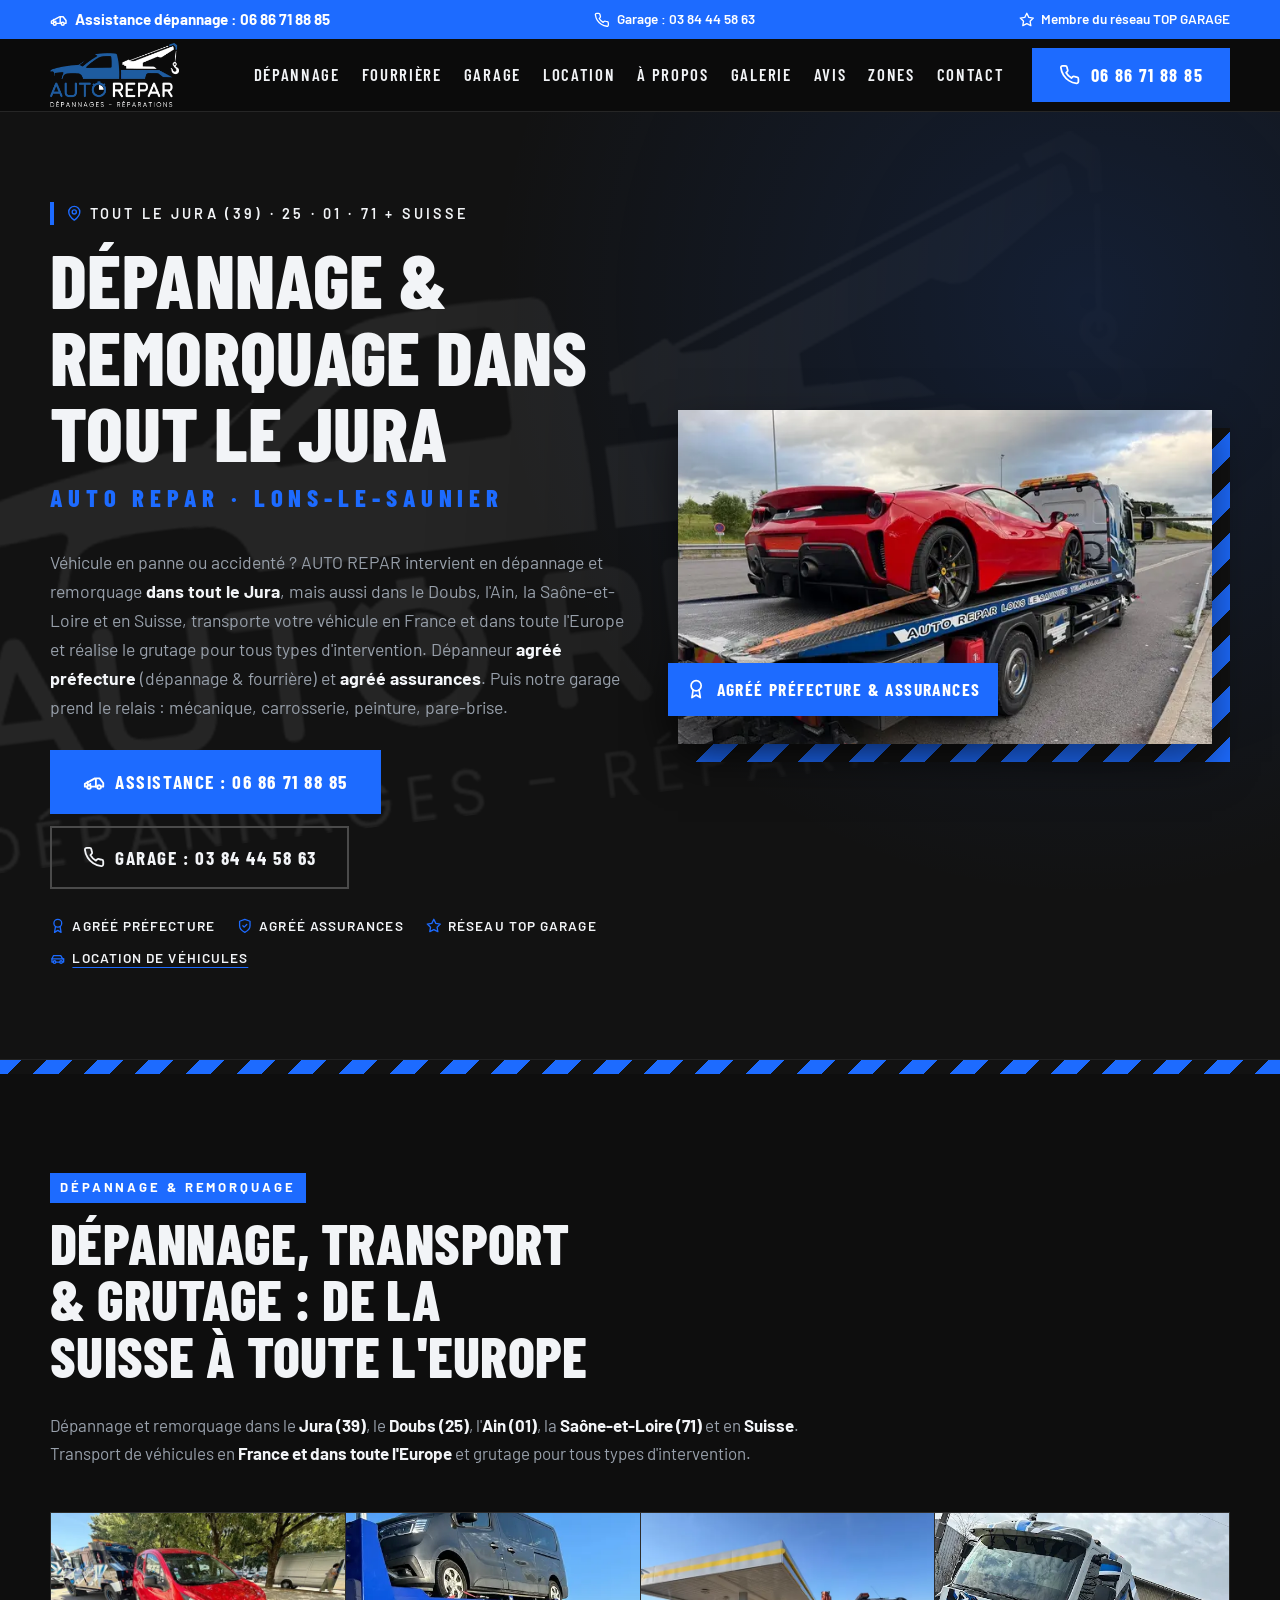
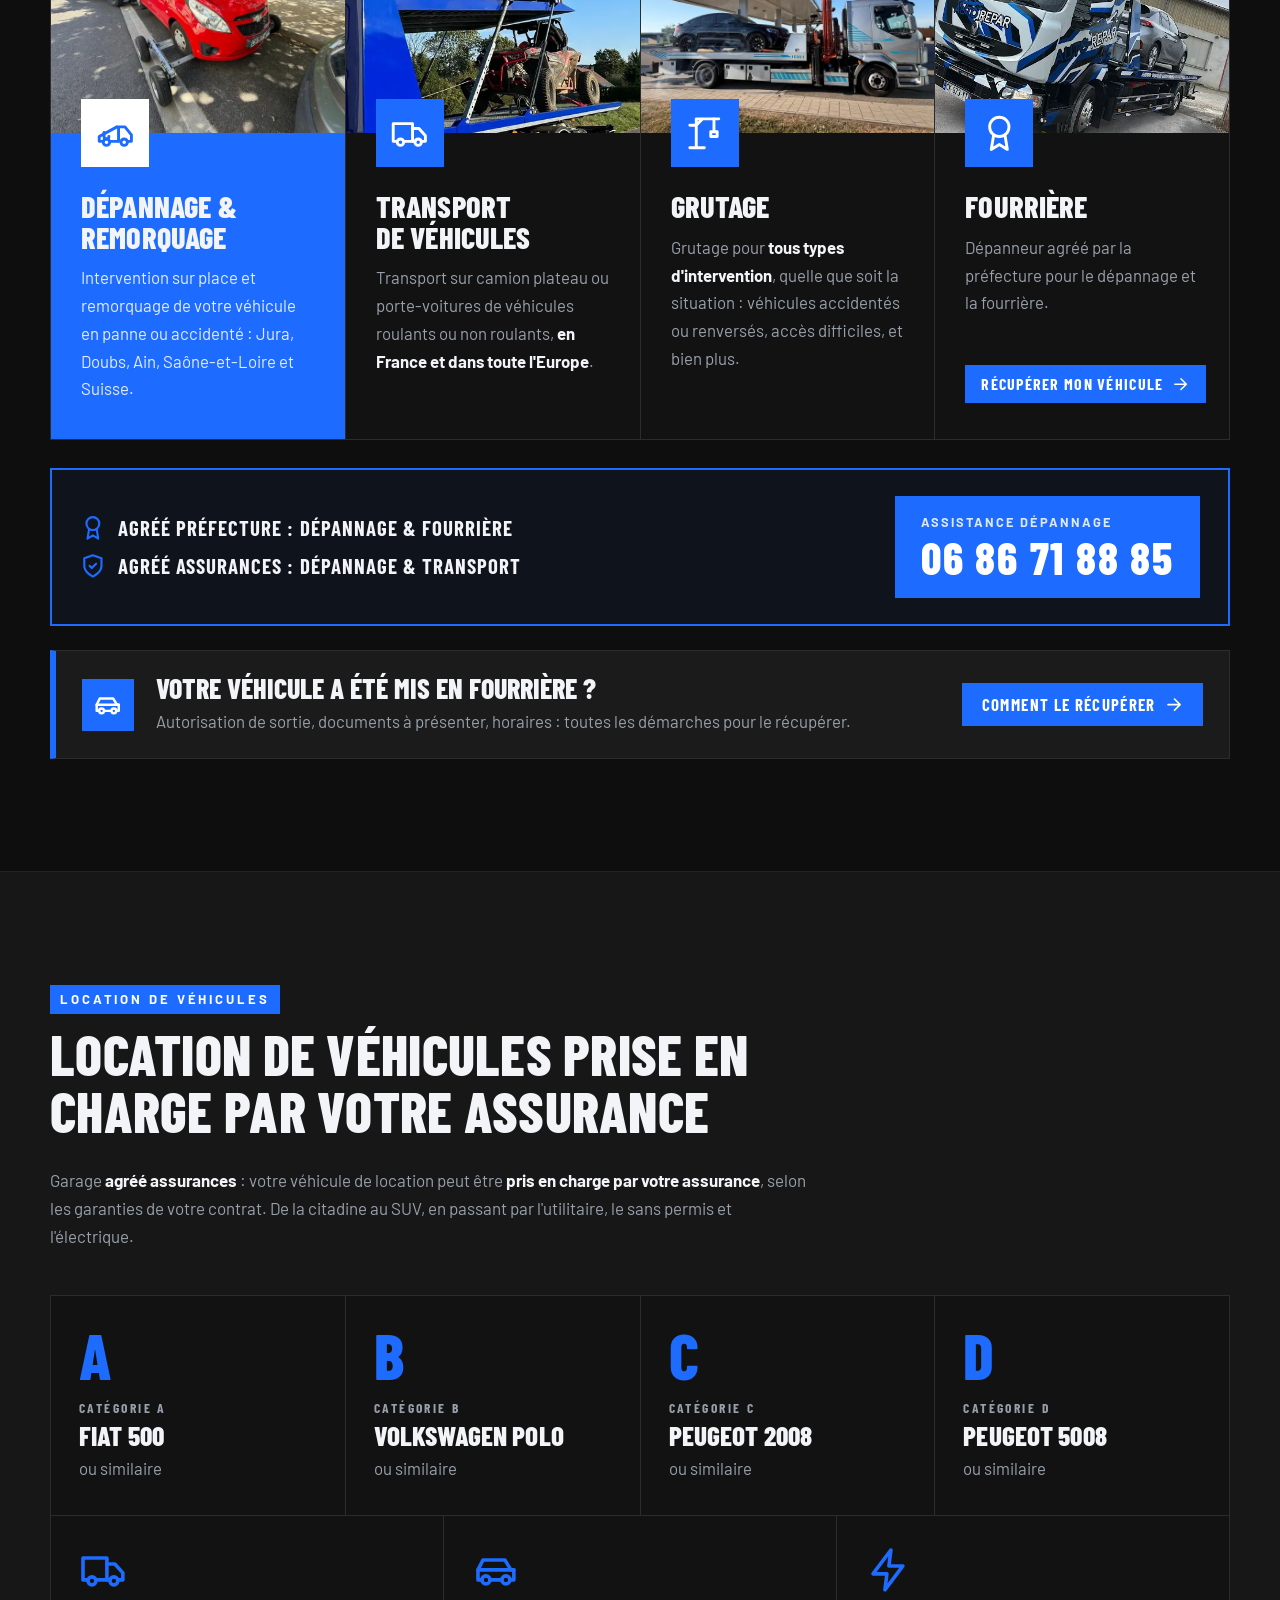
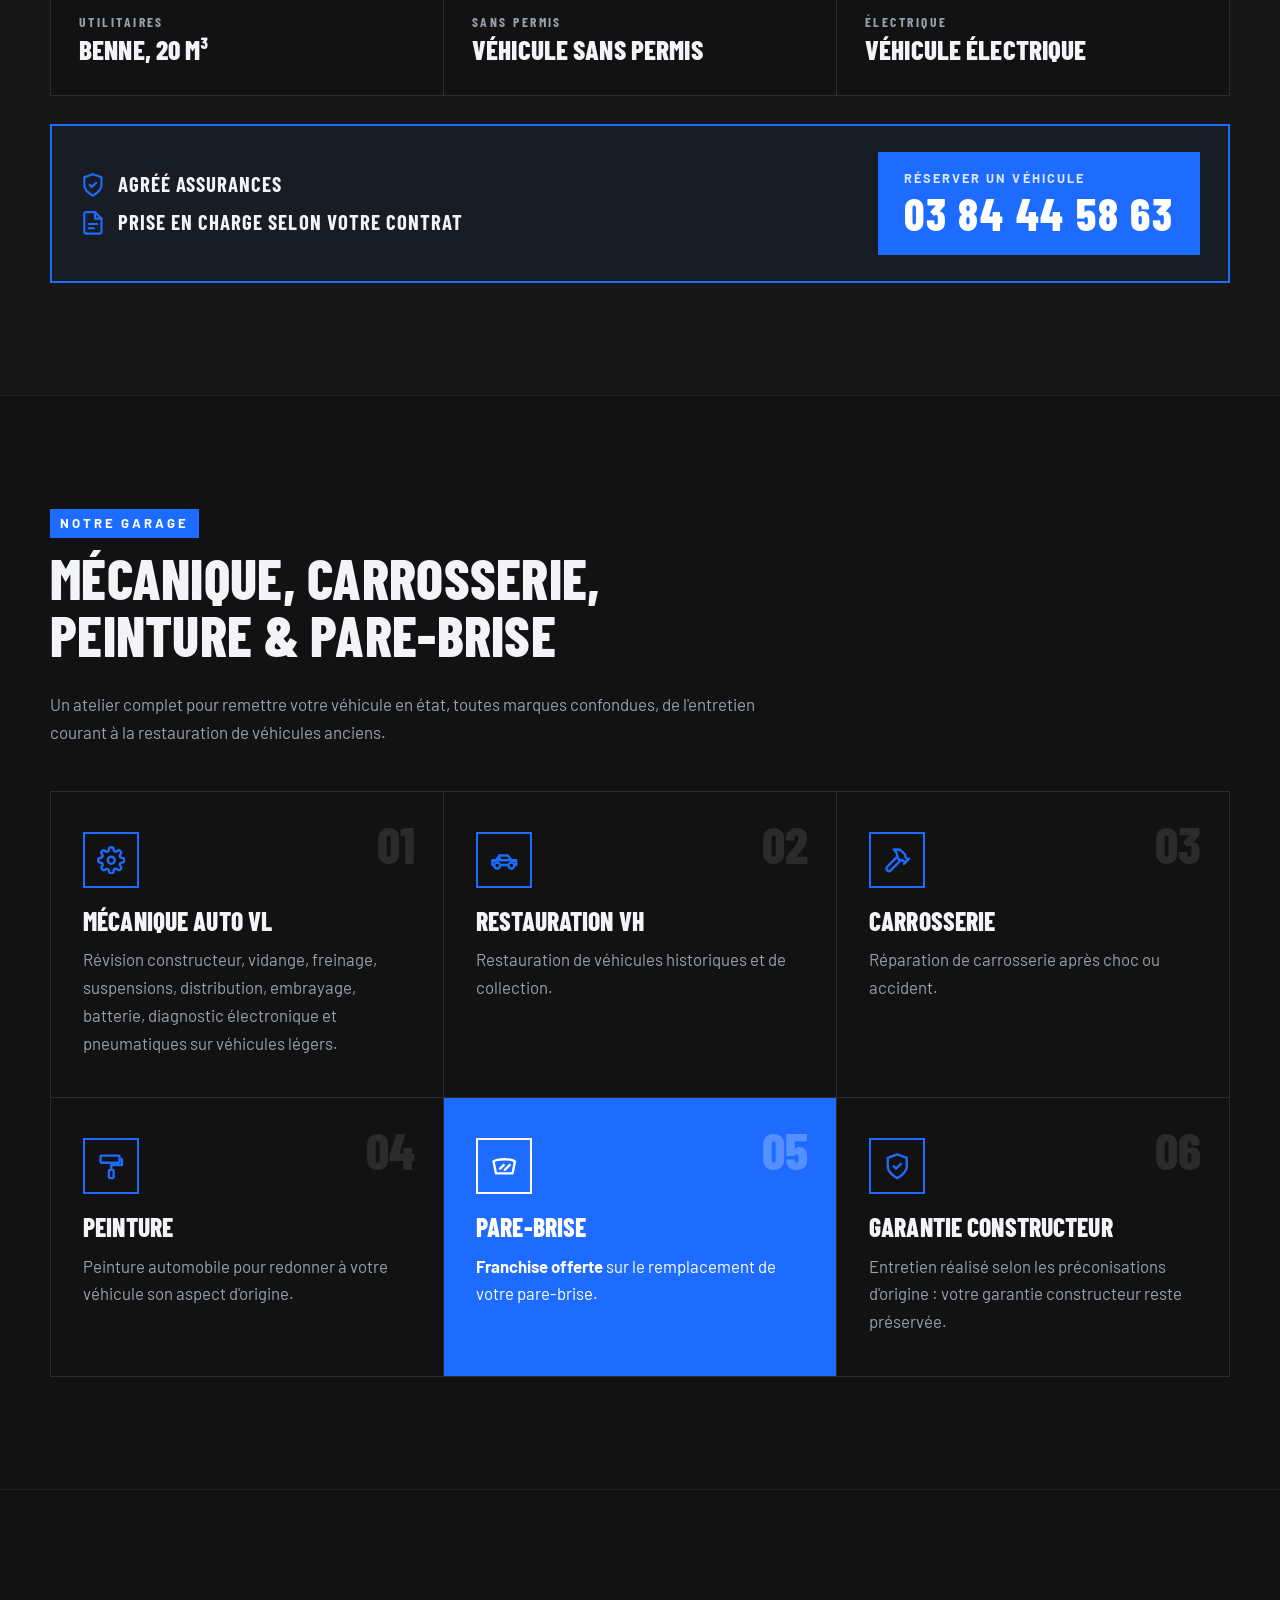
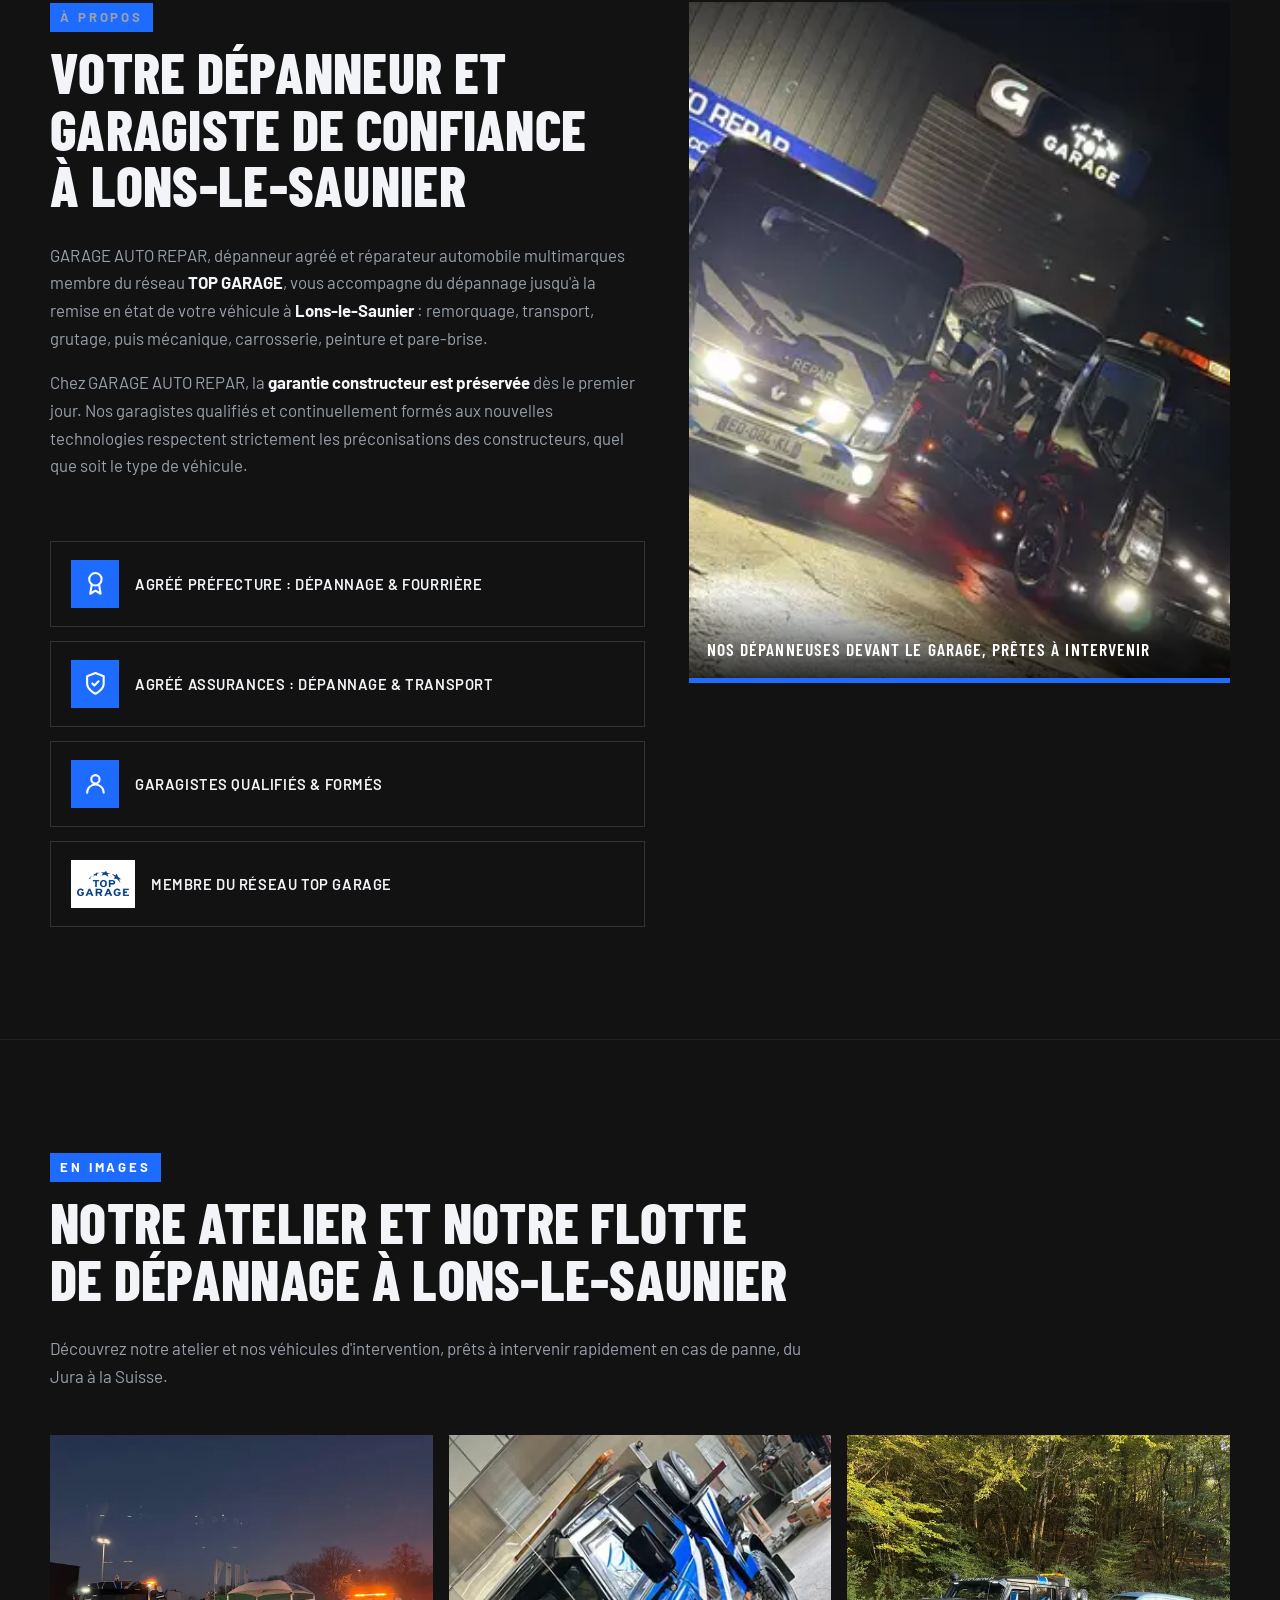
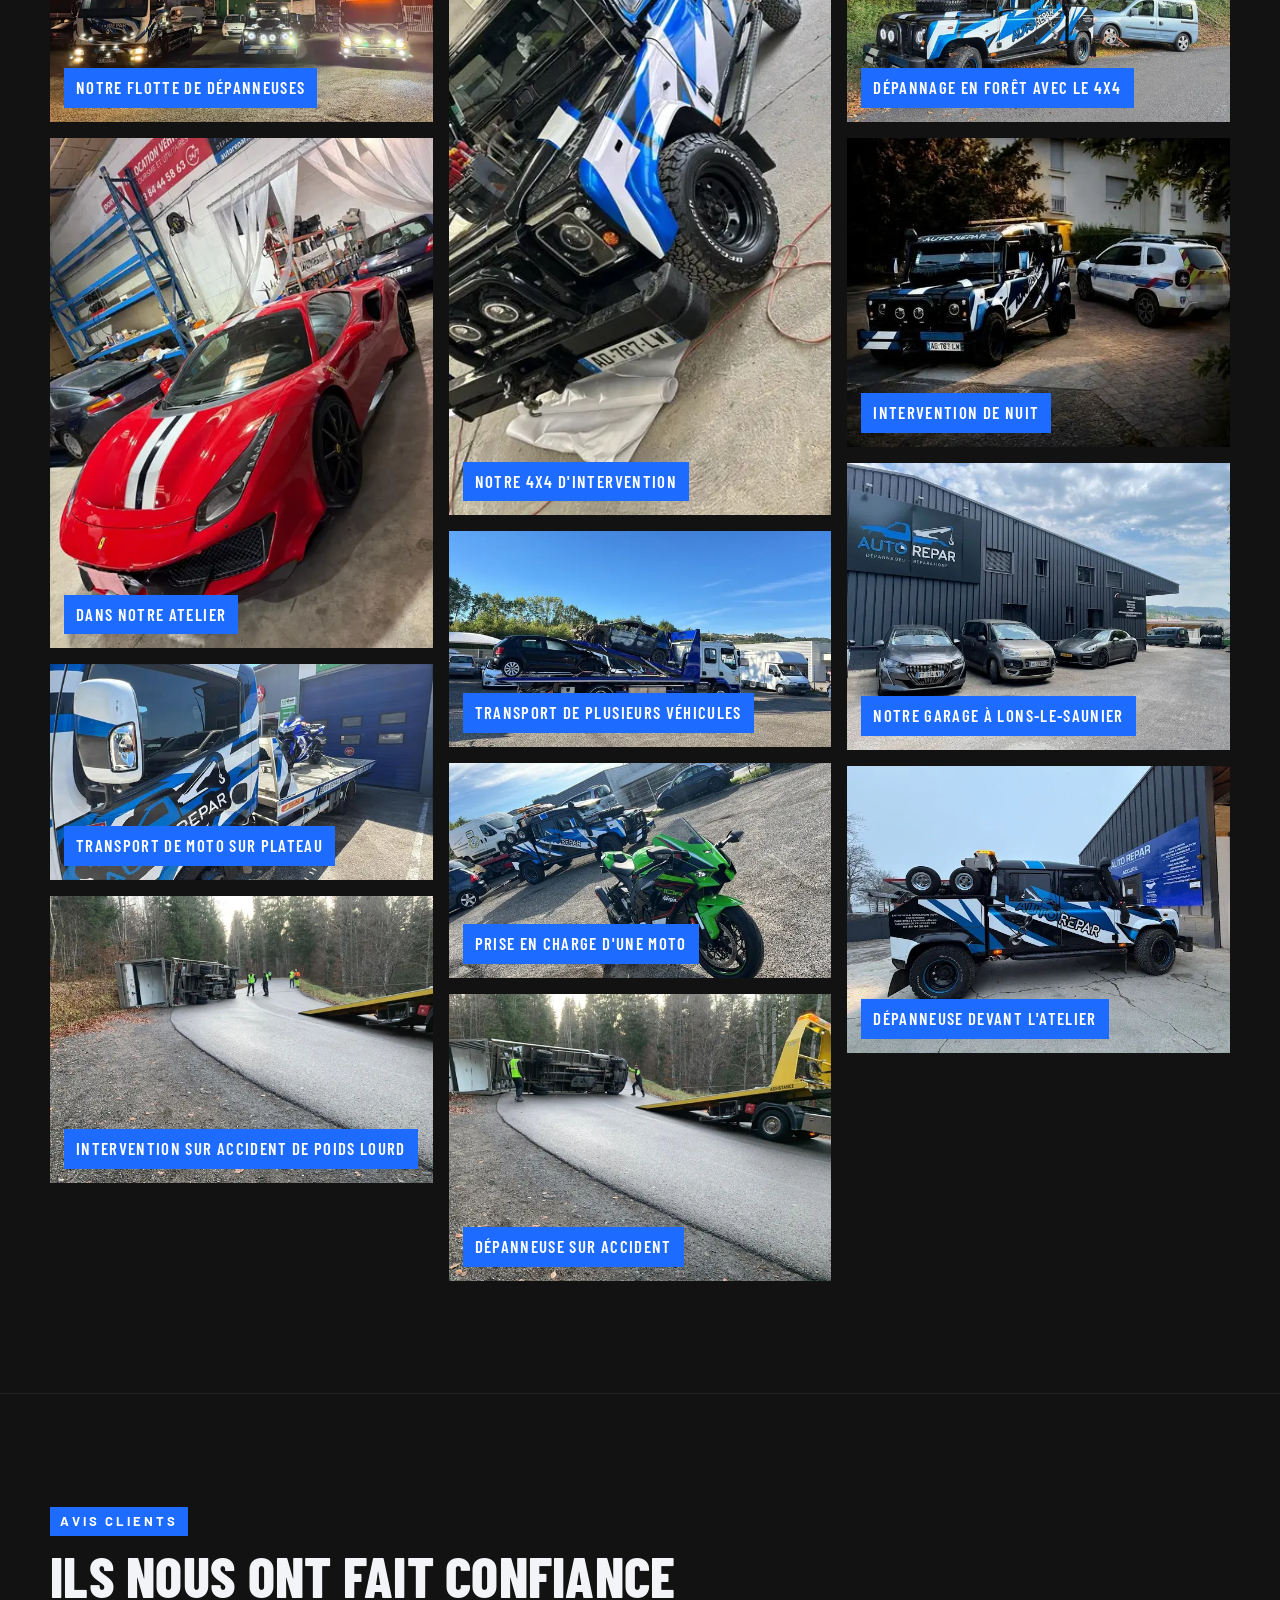
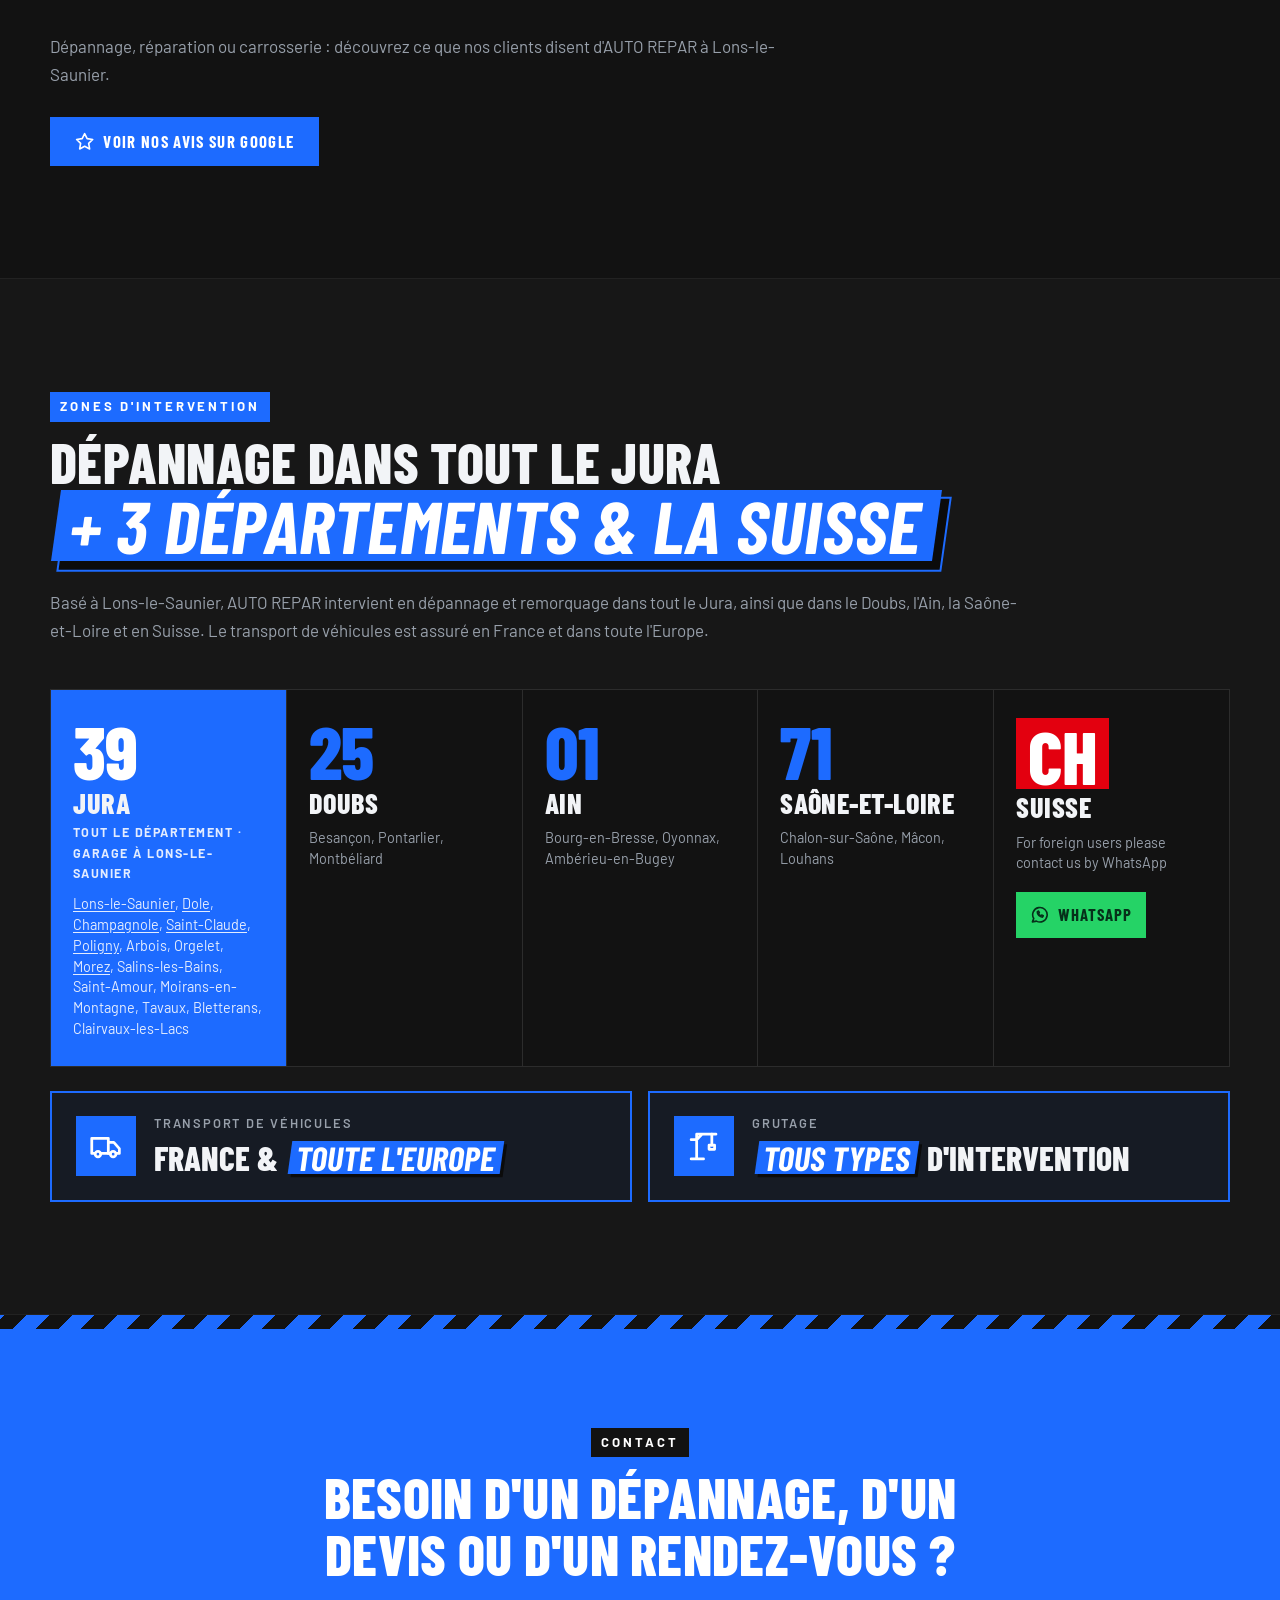
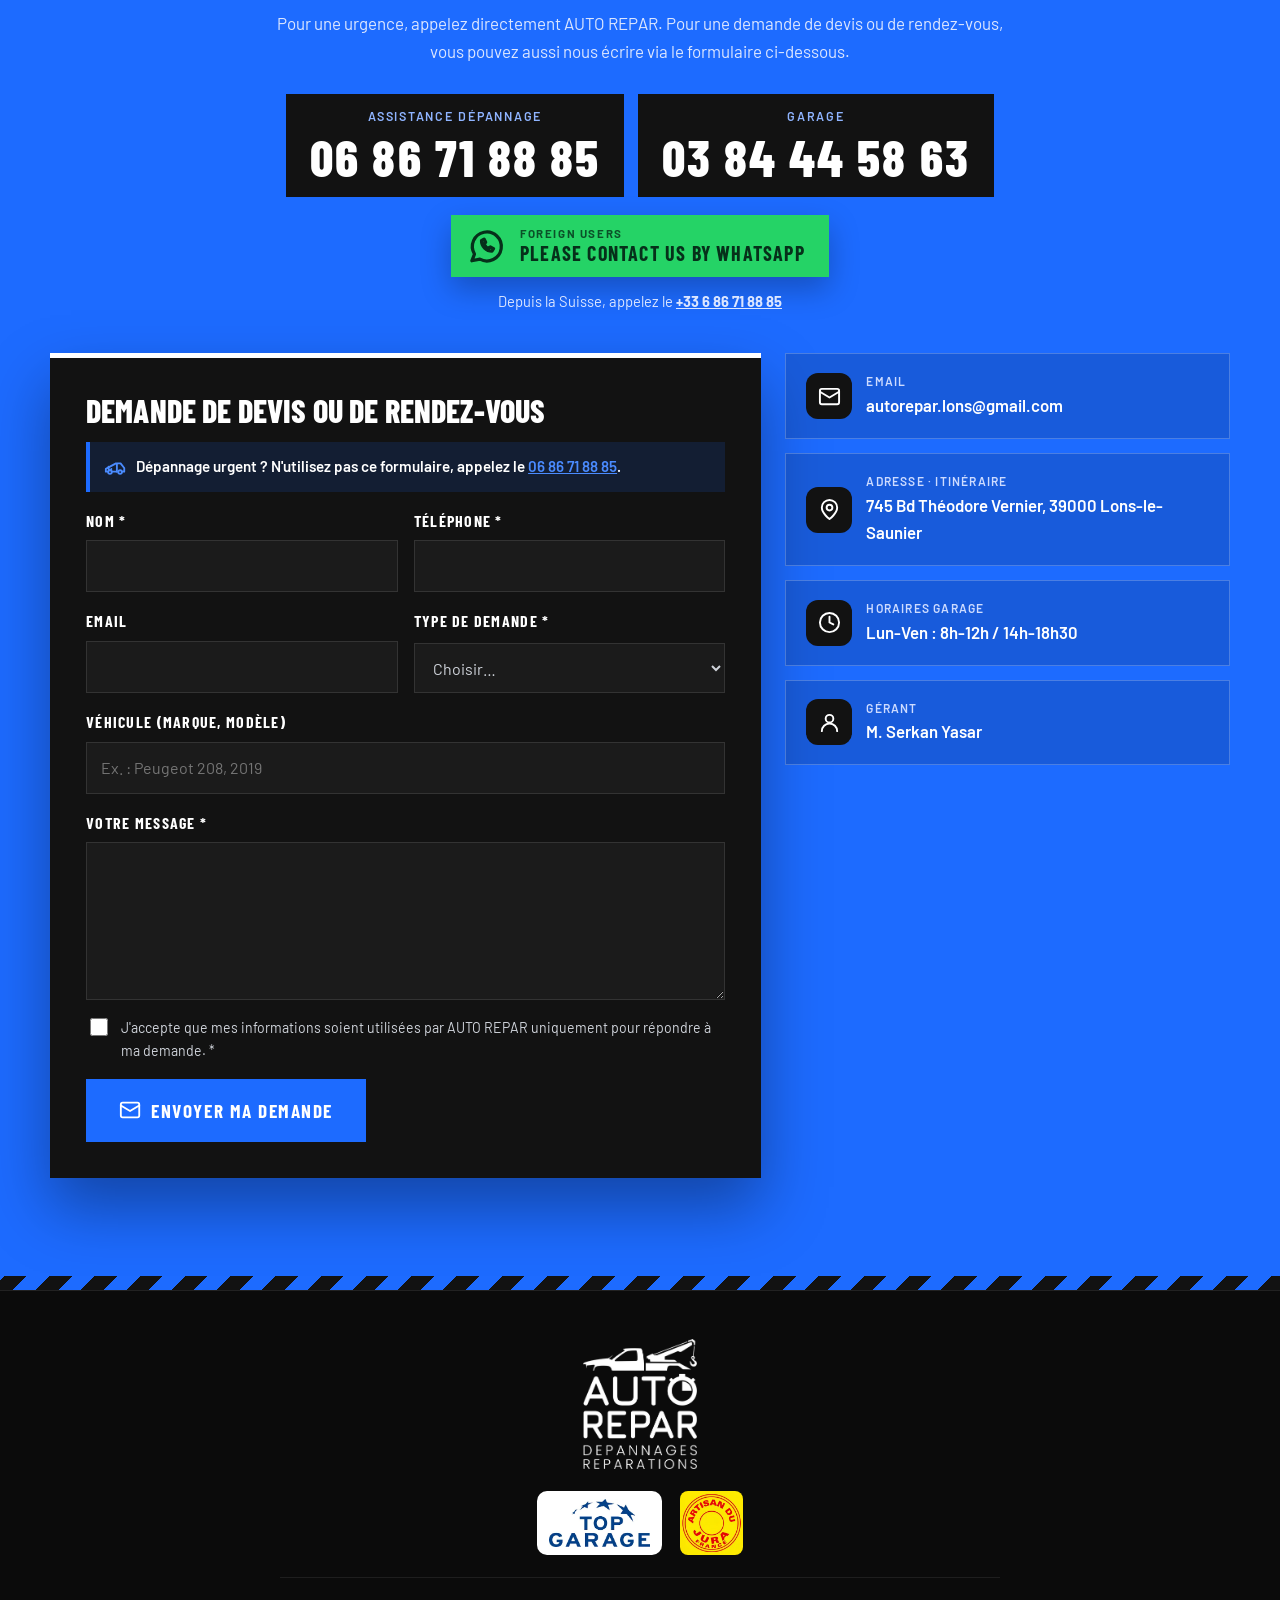
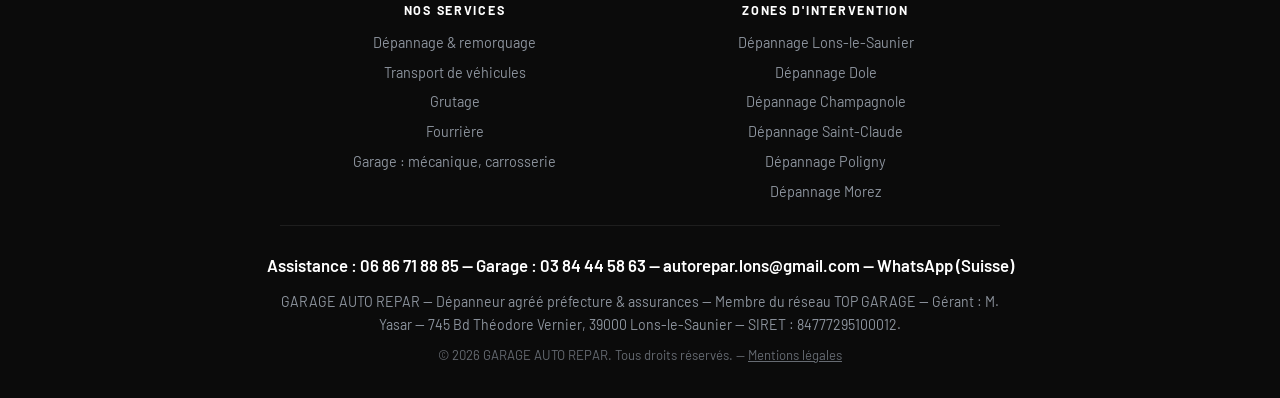
==== commit d4d40bfa: "feat: location de véhicules prise en charge par l'assurance Demande de Serkan (24/10) : section #loc" ====
--- a/index.html
+++ b/index.html
@@ -42,7 +42,7 @@
   "alternateName": "AUTO REPAR",
   "image": "https://www.autorepar-depannage.com/images/devanture_principale.png",
   "logo": "https://www.autorepar-depannage.com/images/logo-auto-repar.png",
-  "description": "Dépannage et remorquage dans tout le Jura, ainsi que dans le Doubs, l'Ain, la Saône-et-Loire et en Suisse, transport de véhicules en France et dans toute l'Europe, grutage tous types d'intervention, agréé préfecture (dépannage et fourrière) et agréé assurances. Garage multimarques membre du réseau TOP GARAGE : mécanique VL, carrosserie, peinture, pare-brise, restauration de véhicules historiques à Lons-le-Saunier (39).",
+  "description": "Dépannage et remorquage dans tout le Jura, ainsi que dans le Doubs, l'Ain, la Saône-et-Loire et en Suisse, transport de véhicules en France et dans toute l'Europe, grutage tous types d'intervention, agréé préfecture (dépannage et fourrière) et agréé assurances. Garage multimarques membre du réseau TOP GARAGE : mécanique VL, carrosserie, peinture, pare-brise, restauration de véhicules historiques à Lons-le-Saunier (39). Location de véhicules (catégories A à D, utilitaires, sans permis, électriques), prise en charge par l'assurance selon le contrat.",
   "url": "https://www.autorepar-depannage.com/",
   "telephone": "+33384445863",
   "email": "autorepar.lons@gmail.com",
@@ -125,6 +125,7 @@
   <symbol id="i-badge" viewBox="0 0 24 24"><circle cx="12" cy="8" r="6"/><path d="M15.5 13 17 22l-5-3-5 3 1.5-9"/></symbol>
   <symbol id="i-shield" viewBox="0 0 24 24"><path d="M12 22s8-4 8-10V5l-8-3-8 3v7c0 6 8 10 8 10z"/><path d="m9 12 2 2 4-4"/></symbol>
   <symbol id="i-user" viewBox="0 0 24 24"><circle cx="12" cy="8" r="4"/><path d="M4 21a8 8 0 0 1 16 0"/></symbol>
+  <symbol id="i-bolt" viewBox="0 0 24 24"><path d="M13 2 4 14h7l-1 8 9-12h-7z"/></symbol>
   <symbol id="i-car" viewBox="0 0 24 24"><path d="M5 17H3v-5l2.5-5h11l3 5H21v5h-2"/><path d="M3 12h18M9 17h6"/><circle cx="7" cy="17" r="2"/><circle cx="17" cy="17" r="2"/></symbol>
   <symbol id="i-vintage" viewBox="0 0 24 24"><path d="M3.5 16H2v-3l3-1 3-4h7l3 4 4 1v3h-1.5M8.5 16h7"/><path d="M8 8v4M2 12h20"/><circle cx="6" cy="16.5" r="2.5"/><circle cx="18" cy="16.5" r="2.5"/></symbol>
   <symbol id="i-hammer" viewBox="0 0 24 24"><path d="m15 12-8.5 8.5a2.12 2.12 0 1 1-3-3L12 9"/><path d="M17.64 15 22 10.64M20.91 11.7l-1.25-1.25c-.6-.6-.93-1.4-.93-2.25v-.86L16.01 4.6a5.56 5.56 0 0 0-3.94-1.64H9l.92.82A6.18 6.18 0 0 1 12 8.4v1.56l2 2h2.47l2.26 1.91"/></symbol>
@@ -174,6 +175,7 @@
         <li><a href="#depannage">Dépannage</a></li>
         <li><a href="fourriere.html">Fourrière</a></li>
         <li><a href="#services">Garage</a></li>
+        <li><a href="#location">Location</a></li>
         <li><a href="#a-propos">À propos</a></li>
         <li><a href="#galerie">Galerie</a></li>
         <li><a href="#avis">Avis</a></li>
@@ -221,6 +223,7 @@
           <li><svg class="icon"><use href="#i-badge"/></svg> Agréé préfecture</li>
           <li><svg class="icon"><use href="#i-shield"/></svg> Agréé assurances</li>
           <li><svg class="icon"><use href="#i-star"/></svg> Réseau TOP GARAGE</li>
+          <li><svg class="icon"><use href="#i-car"/></svg> <a href="#location">Location de véhicules</a></li>
         </ul>
       </div>
 
@@ -301,6 +304,76 @@
         </span>
         <span class="pound-cta__btn">Comment le récupérer <svg class="icon"><use href="#i-arrow"/></svg></span>
       </a>
+    </div>
+  </section>
+
+  <!-- ===== LOCATION DE VÉHICULES ===== -->
+  <section class="section rental" id="location" aria-labelledby="rental-title">
+    <div class="container">
+      <header class="section__header">
+        <p class="section__kicker">Location de véhicules</p>
+        <h2 class="section__title" id="rental-title">Location de véhicules prise en charge par votre assurance</h2>
+        <p class="section__intro">
+          Garage <strong>agréé assurances</strong> : votre véhicule de location peut être
+          <strong>pris en charge par votre assurance</strong>, selon les garanties de votre contrat.
+          De la citadine au SUV, en passant par l'utilitaire, le sans permis et l'électrique.
+        </p>
+      </header>
+
+      <ul class="rental__grid">
+        <li class="rental__item">
+          <span class="rental__cat" aria-hidden="true">A</span>
+          <span class="rental__label">Catégorie A</span>
+          <h3 class="rental__model">Fiat 500</h3>
+          <p>ou similaire</p>
+        </li>
+        <li class="rental__item">
+          <span class="rental__cat" aria-hidden="true">B</span>
+          <span class="rental__label">Catégorie B</span>
+          <h3 class="rental__model">Volkswagen Polo</h3>
+          <p>ou similaire</p>
+        </li>
+        <li class="rental__item">
+          <span class="rental__cat" aria-hidden="true">C</span>
+          <span class="rental__label">Catégorie C</span>
+          <h3 class="rental__model">Peugeot 2008</h3>
+          <p>ou similaire</p>
+        </li>
+        <li class="rental__item">
+          <span class="rental__cat" aria-hidden="true">D</span>
+          <span class="rental__label">Catégorie D</span>
+          <h3 class="rental__model">Peugeot 5008</h3>
+          <p>ou similaire</p>
+        </li>
+      </ul>
+      <ul class="rental__grid rental__grid--more">
+        <li class="rental__item">
+          <span class="rental__icon"><svg class="icon"><use href="#i-truck"/></svg></span>
+          <span class="rental__label">Utilitaires</span>
+          <h3 class="rental__model">Benne, 20&nbsp;m³</h3>
+        </li>
+        <li class="rental__item">
+          <span class="rental__icon"><svg class="icon"><use href="#i-car"/></svg></span>
+          <span class="rental__label">Sans permis</span>
+          <h3 class="rental__model">Véhicule sans permis</h3>
+        </li>
+        <li class="rental__item">
+          <span class="rental__icon"><svg class="icon"><use href="#i-bolt"/></svg></span>
+          <span class="rental__label">Électrique</span>
+          <h3 class="rental__model">Véhicule électrique</h3>
+        </li>
+      </ul>
+
+      <div class="tow__band">
+        <ul class="tow__labels">
+          <li><svg class="icon"><use href="#i-shield"/></svg> Agréé assurances</li>
+          <li><svg class="icon"><use href="#i-file"/></svg> Prise en charge selon votre contrat</li>
+        </ul>
+        <a href="tel:+33384445863" class="tow__call">
+          <span class="tow__call-label">Réserver un véhicule</span>
+          <span class="tow__call-number">03 84 44 58 63</span>
+        </a>
+      </div>
     </div>
   </section>
 
--- a/css/theme.css
+++ b/css/theme.css
@@ -151,6 +151,24 @@
 .pound-cta:hover .pound-cta__btn { background: var(--c-accent-hover); }
 .tow__call-label { font-size: 0.8rem; font-weight: 700; text-transform: uppercase; letter-spacing: 0.16em; opacity: .85; }
 .tow__call-number { font: 800 clamp(2rem, 5vw, 2.8rem)/1.1 var(--font-head); letter-spacing: 0.04em; }
+
+/* Location de véhicules : catégories A à D, puis utilitaires, sans permis, électrique */
+.rental { background: var(--c-alt); }
+.rental__grid { display: flex; flex-wrap: wrap; gap: 1px; background: #2c2c2c; border: 1px solid #2c2c2c; }
+.rental__grid + .rental__grid { border-top: 0; }
+.rental__item {
+  flex: 1 1 160px; display: flex; flex-direction: column; gap: 6px;
+  padding: 30px 28px 32px; background: #121212; transition: background-color .25s, box-shadow .25s;
+}
+.rental__item:hover { background: #161b26; box-shadow: inset 0 -4px 0 var(--c-accent); }
+.rental__cat { font: 800 4rem/0.9 var(--font-head); color: var(--c-accent); margin-bottom: 10px; }
+.rental__icon { font-size: 2.6rem; line-height: 1; color: var(--c-accent); margin-bottom: 14px; }
+.rental__icon .icon { stroke-width: 1.8; }
+.rental__label { font: 700 0.85rem/1.2 var(--font-head); letter-spacing: 0.18em; text-transform: uppercase; color: var(--c-muted); }
+.rental__model { font-size: 1.7rem; margin: 0; }
+.rental__item p { margin: 0; color: var(--c-muted); }
+@media (max-width: 600px) { .rental__item { padding: 24px 20px 26px; } .rental__cat { font-size: 3.2rem; } .rental__model { font-size: 1.4rem; } }
+.hero__facts a { color: inherit; text-decoration: underline; text-decoration-color: var(--c-accent); text-underline-offset: 4px; }
 
 /* À propos */
 .about__media { border-bottom: 5px solid var(--c-accent); }
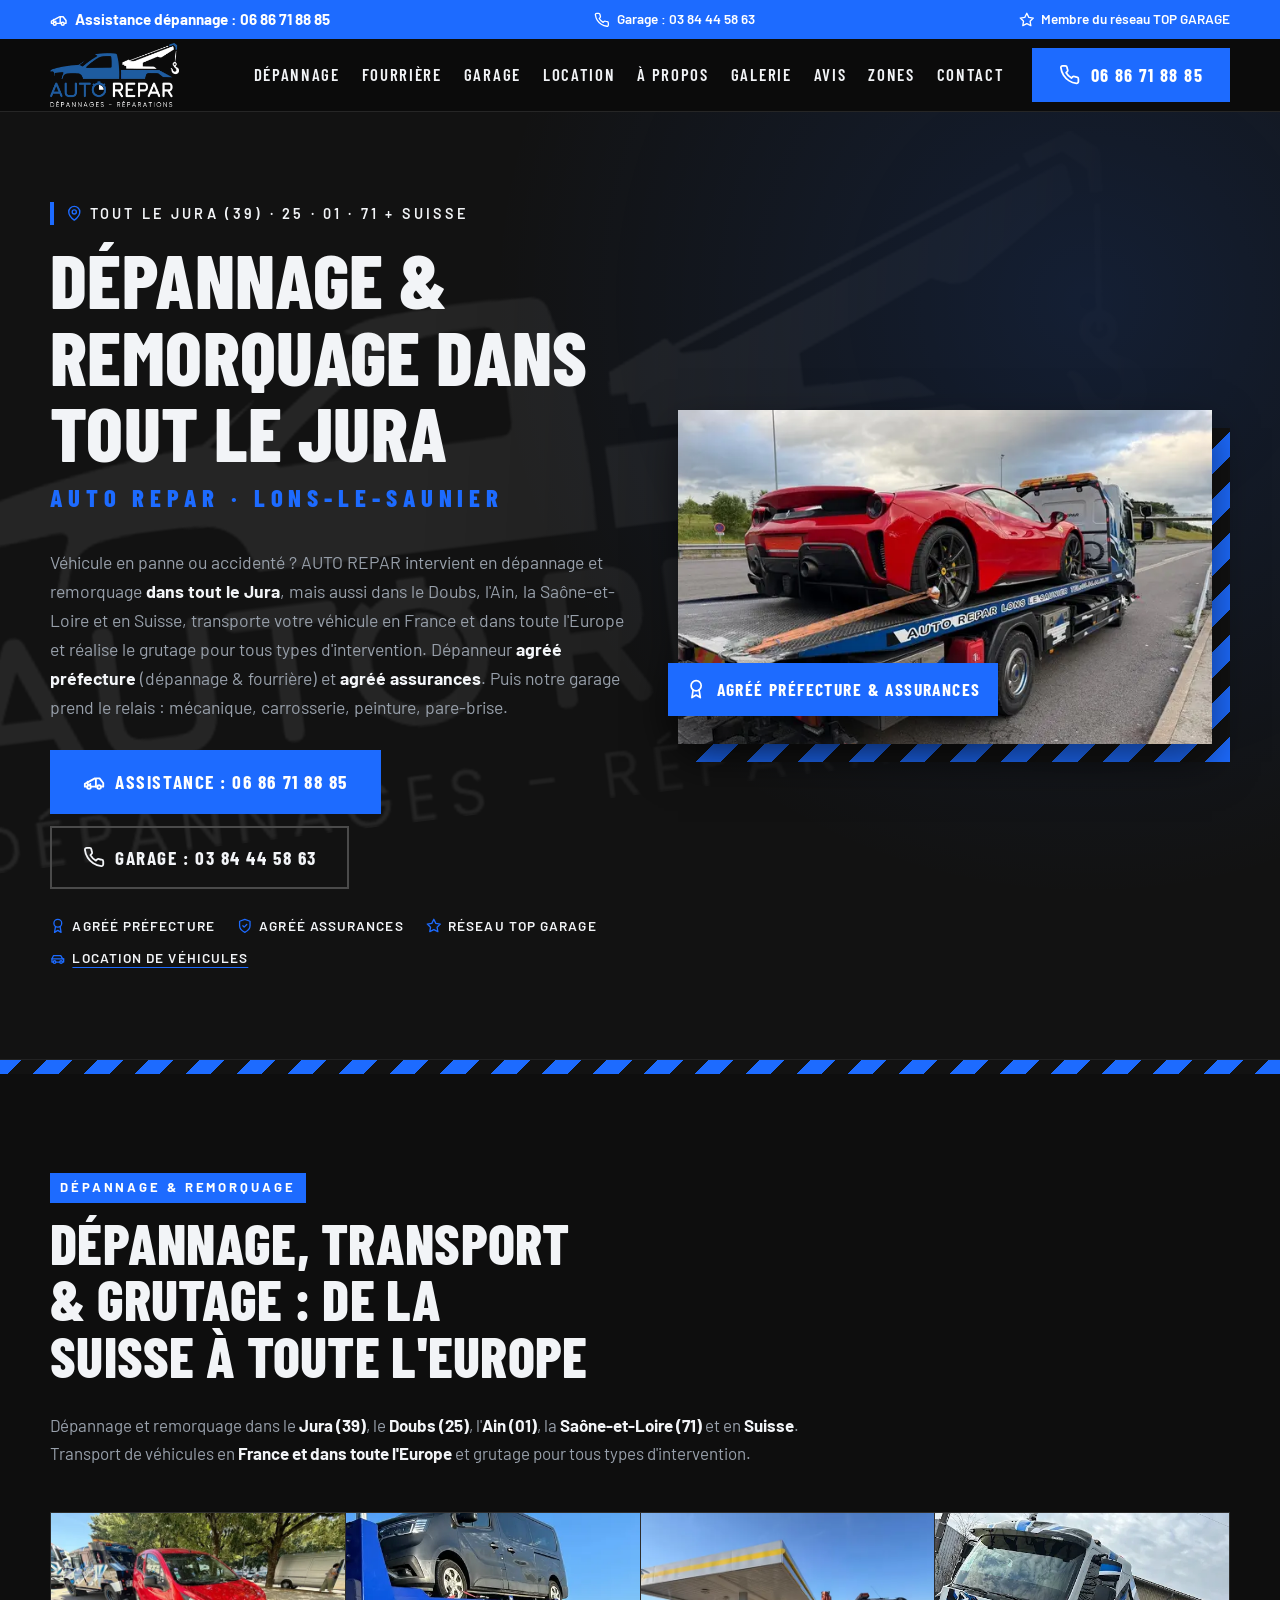
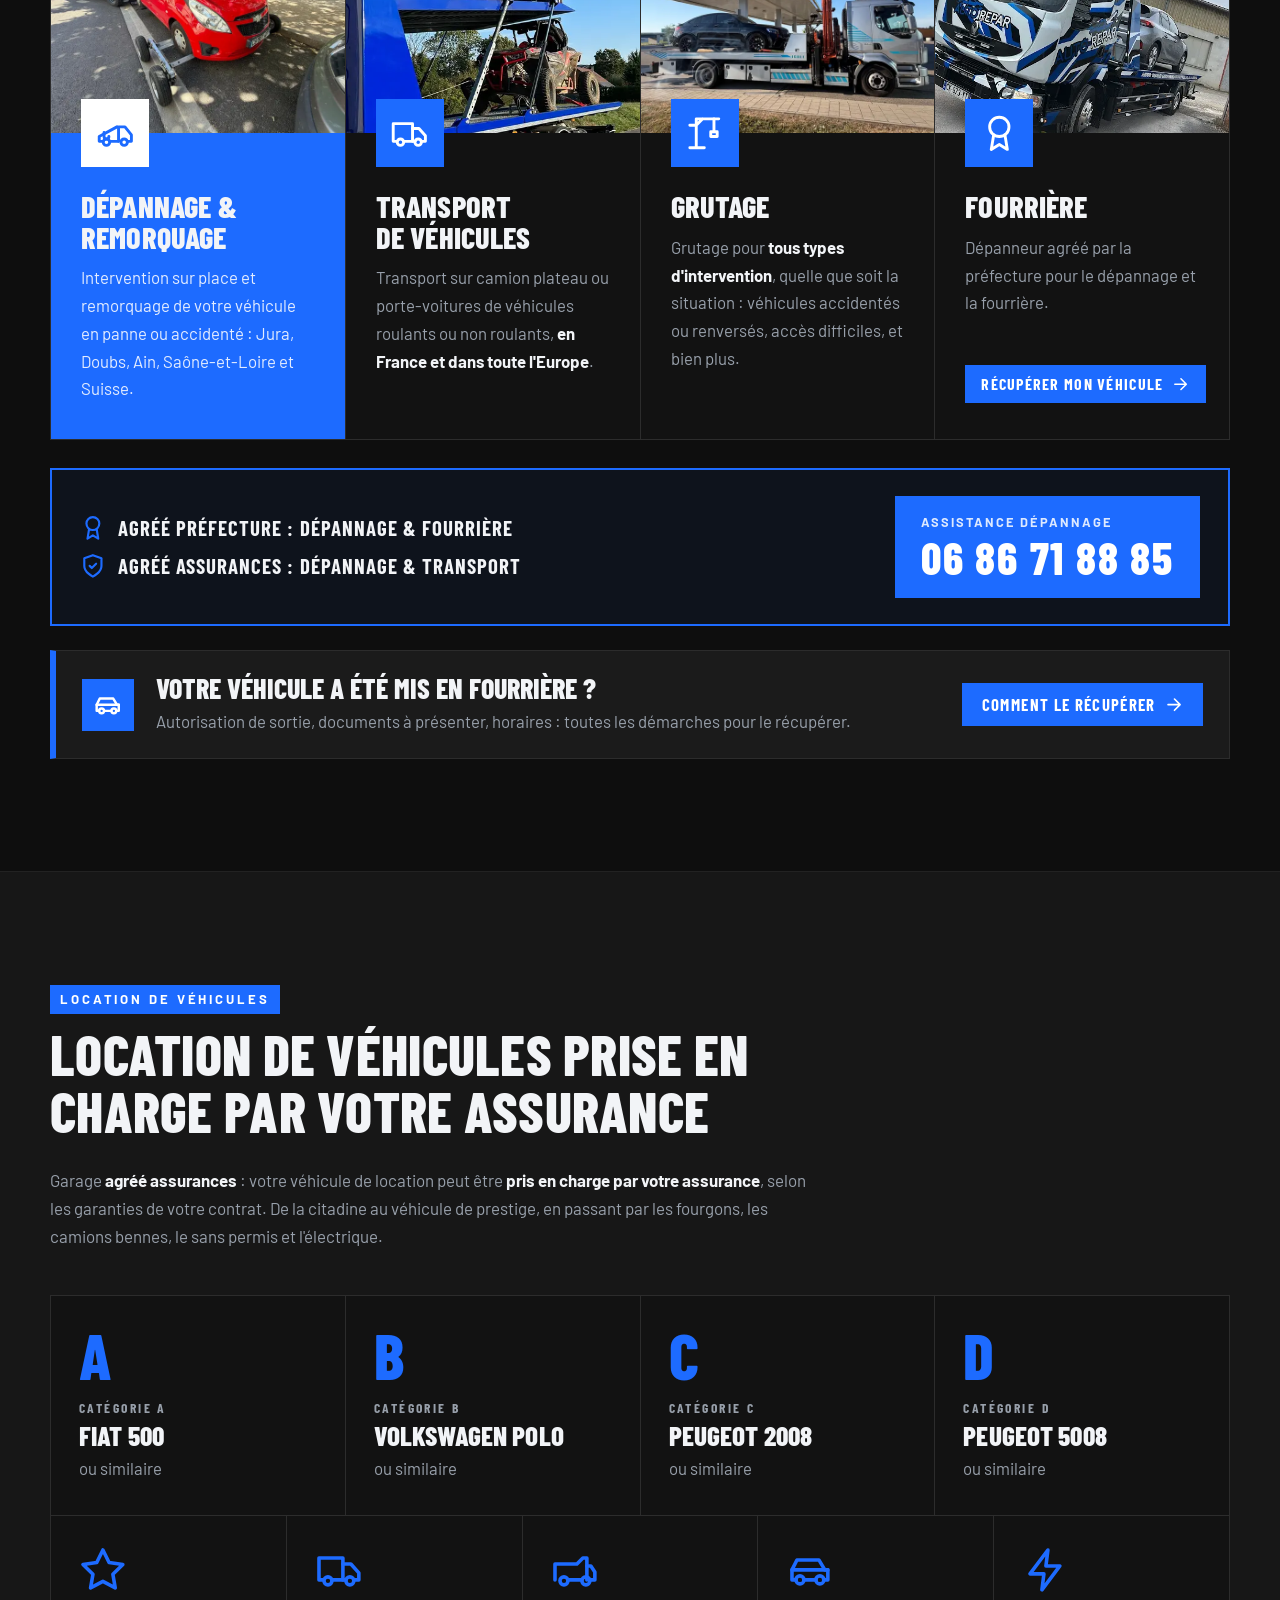
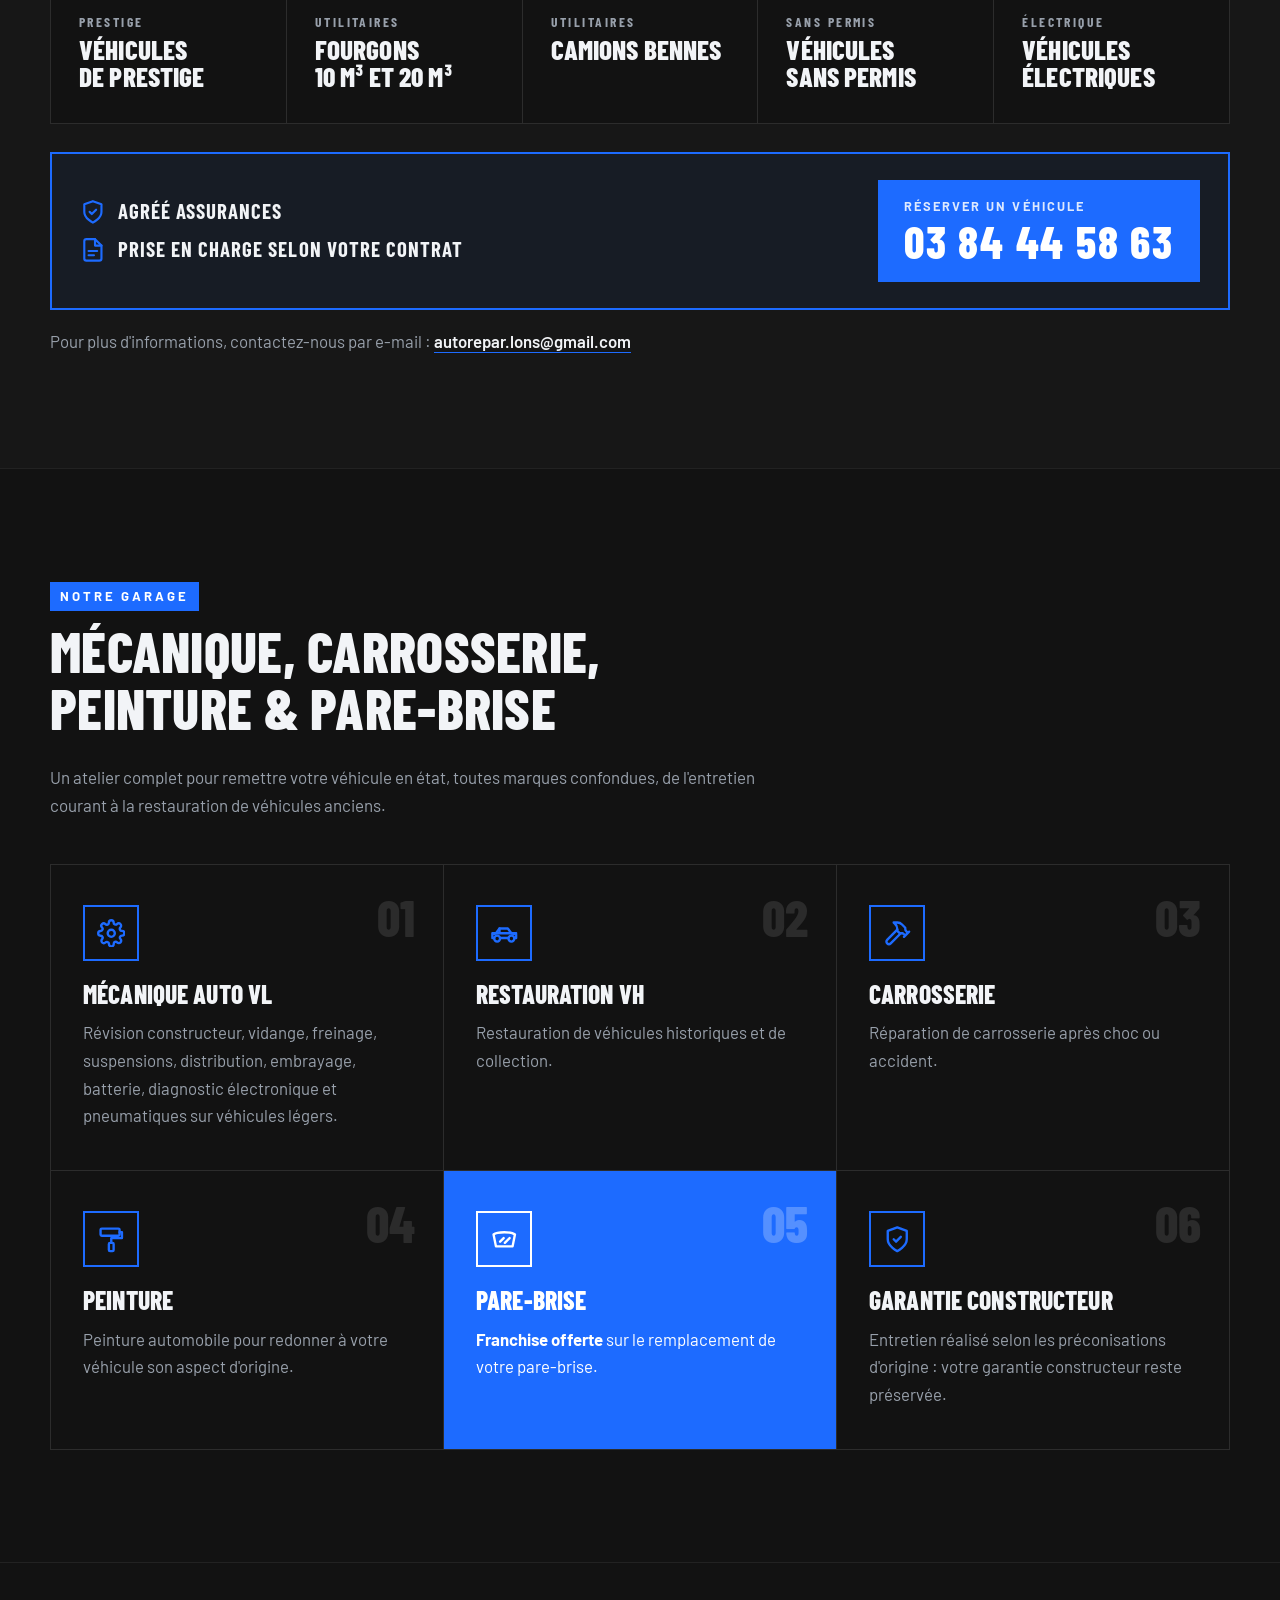
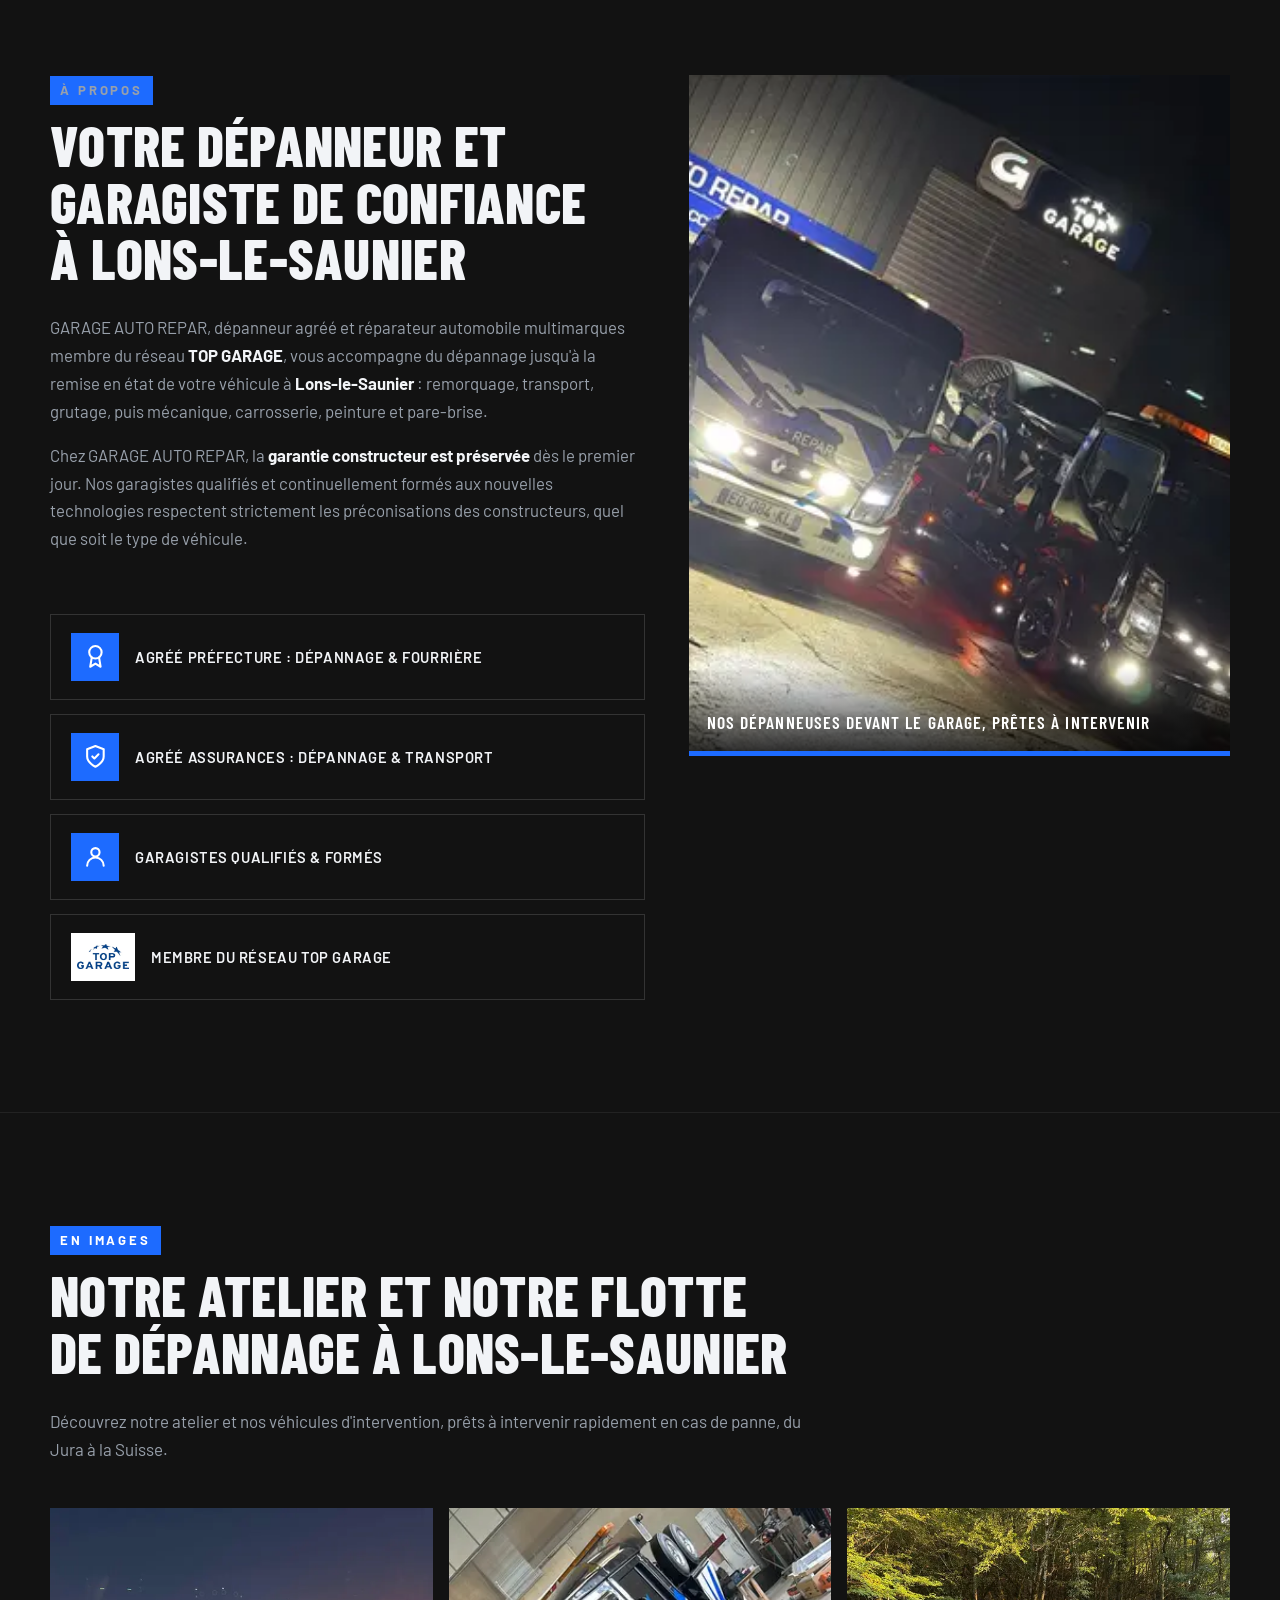
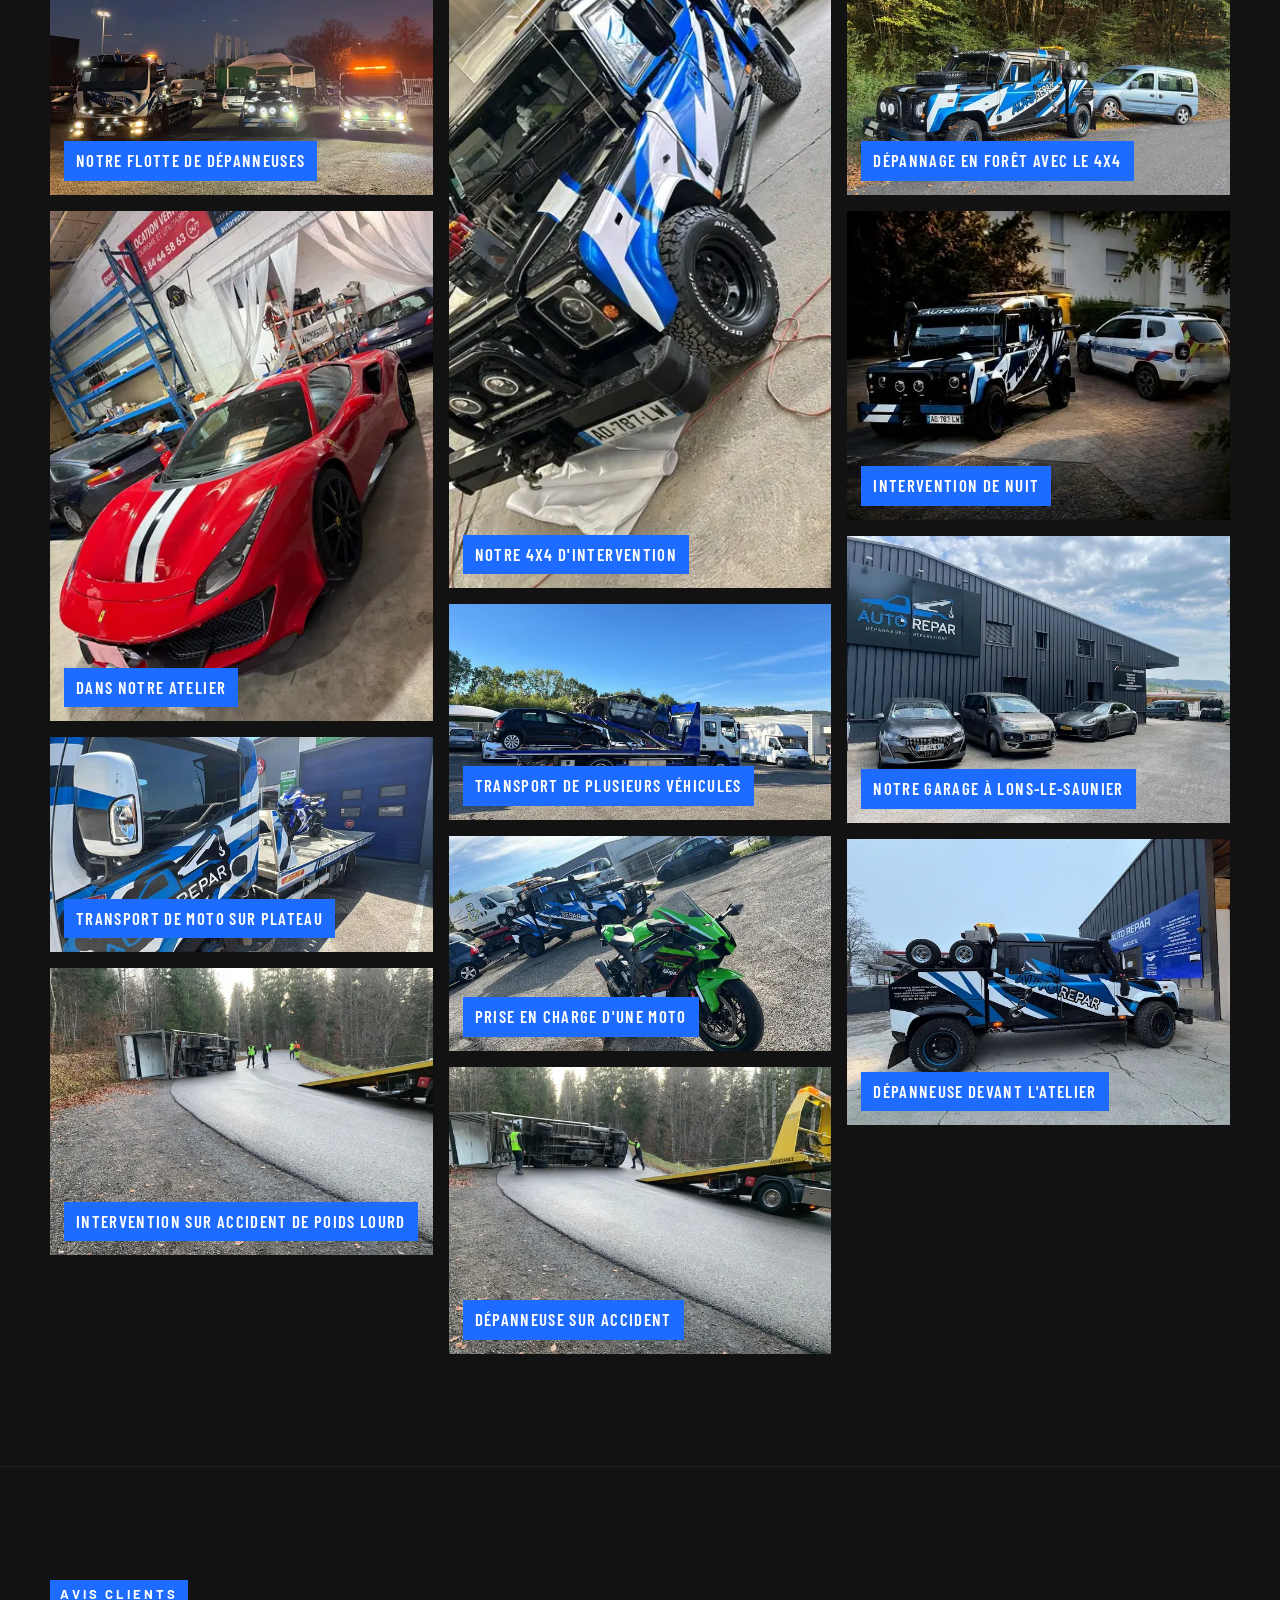
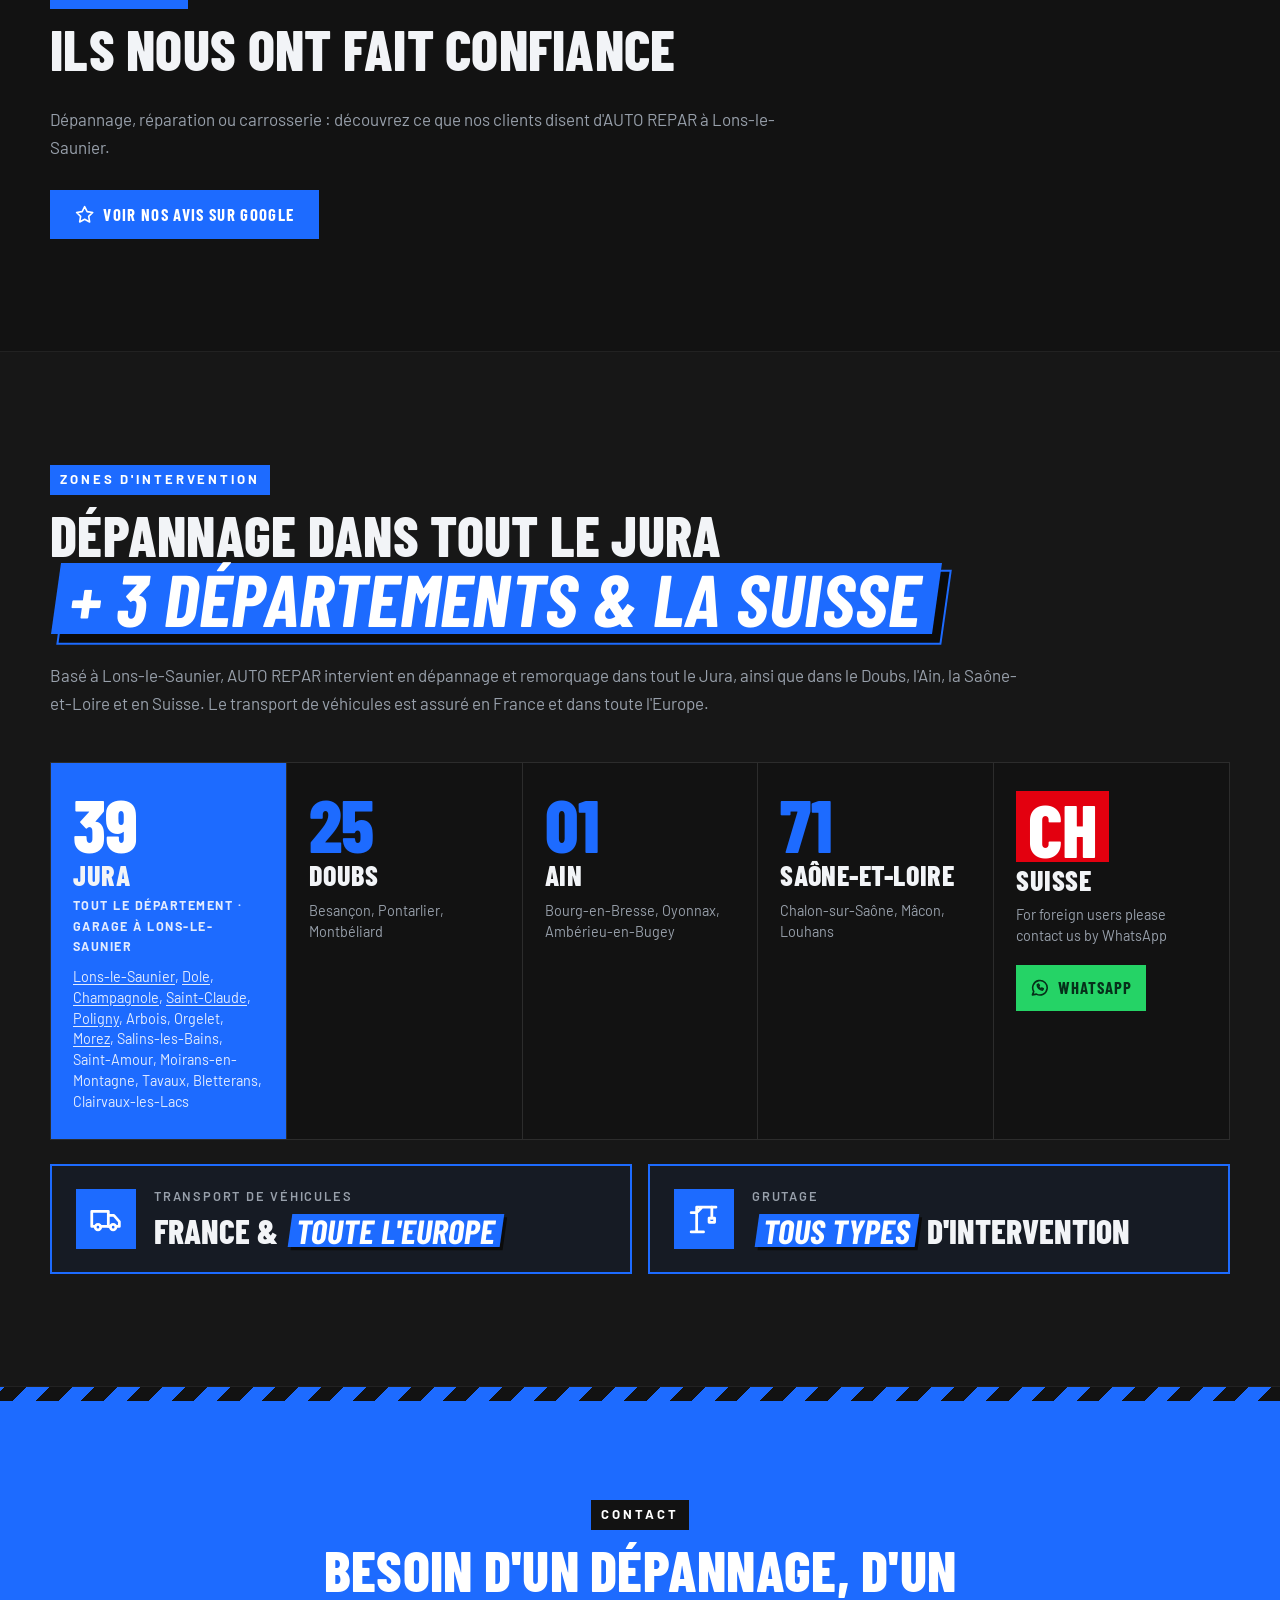
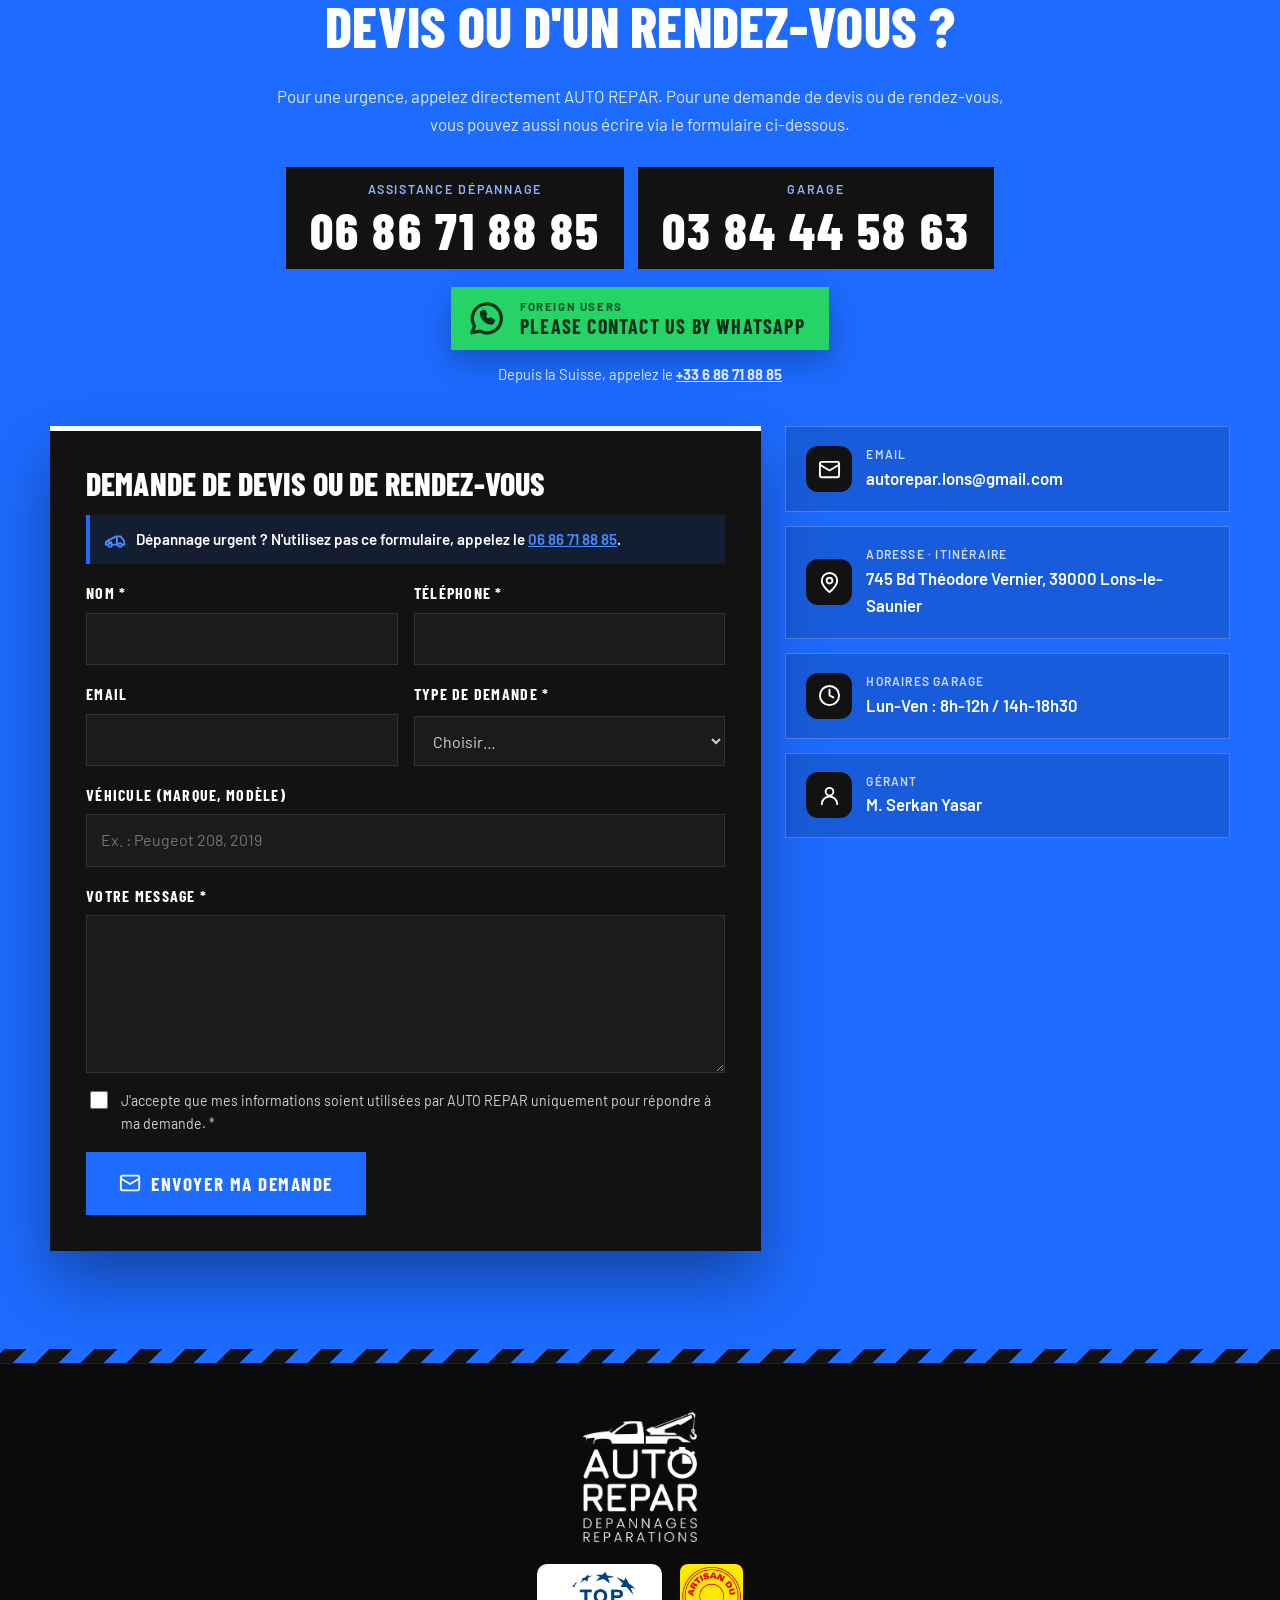
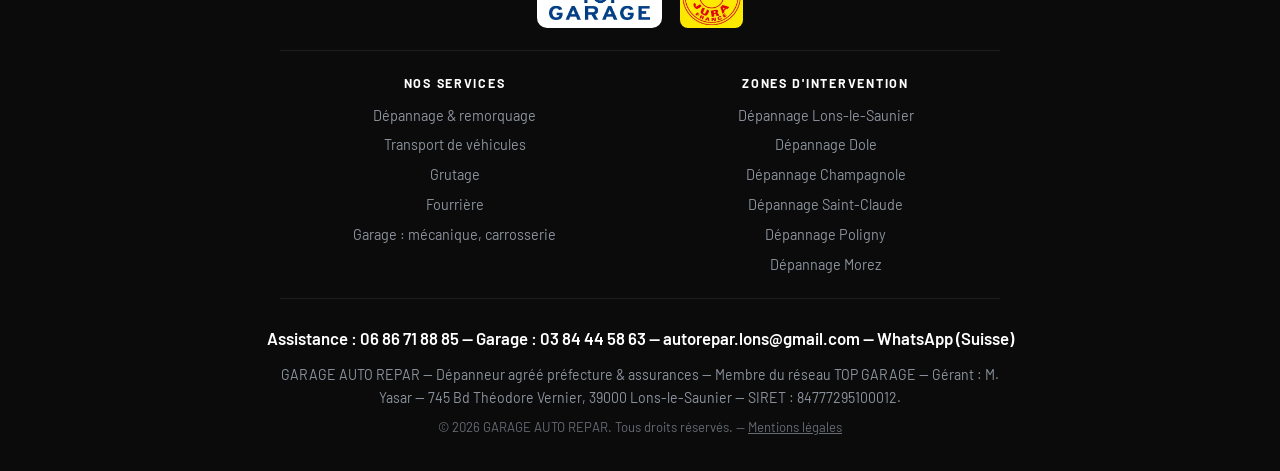
==== commit 0e4610e6: "feat(location): prestige, fourgons 10 et 20 m³, camions bennes, contact par e-mail Précisions de Ser" ====
--- a/index.html
+++ b/index.html
@@ -42,7 +42,7 @@
   "alternateName": "AUTO REPAR",
   "image": "https://www.autorepar-depannage.com/images/devanture_principale.png",
   "logo": "https://www.autorepar-depannage.com/images/logo-auto-repar.png",
-  "description": "Dépannage et remorquage dans tout le Jura, ainsi que dans le Doubs, l'Ain, la Saône-et-Loire et en Suisse, transport de véhicules en France et dans toute l'Europe, grutage tous types d'intervention, agréé préfecture (dépannage et fourrière) et agréé assurances. Garage multimarques membre du réseau TOP GARAGE : mécanique VL, carrosserie, peinture, pare-brise, restauration de véhicules historiques à Lons-le-Saunier (39). Location de véhicules (catégories A à D, utilitaires, sans permis, électriques), prise en charge par l'assurance selon le contrat.",
+  "description": "Dépannage et remorquage dans tout le Jura, ainsi que dans le Doubs, l'Ain, la Saône-et-Loire et en Suisse, transport de véhicules en France et dans toute l'Europe, grutage tous types d'intervention, agréé préfecture (dépannage et fourrière) et agréé assurances. Garage multimarques membre du réseau TOP GARAGE : mécanique VL, carrosserie, peinture, pare-brise, restauration de véhicules historiques à Lons-le-Saunier (39). Location de véhicules (catégories A à D, prestige, fourgons 10 et 20 m³, camions bennes, sans permis, électriques), prise en charge par l'assurance selon le contrat.",
   "url": "https://www.autorepar-depannage.com/",
   "telephone": "+33384445863",
   "email": "autorepar.lons@gmail.com",
@@ -125,6 +125,7 @@
   <symbol id="i-badge" viewBox="0 0 24 24"><circle cx="12" cy="8" r="6"/><path d="M15.5 13 17 22l-5-3-5 3 1.5-9"/></symbol>
   <symbol id="i-shield" viewBox="0 0 24 24"><path d="M12 22s8-4 8-10V5l-8-3-8 3v7c0 6 8 10 8 10z"/><path d="m9 12 2 2 4-4"/></symbol>
   <symbol id="i-user" viewBox="0 0 24 24"><circle cx="12" cy="8" r="4"/><path d="M4 21a8 8 0 0 1 16 0"/></symbol>
+  <symbol id="i-dump" viewBox="0 0 24 24"><path d="M2 17V9h11l3-3h2v11"/><path d="M18 10h2l2 3v4h-2"/><path d="M8.5 17h7"/><circle cx="6.5" cy="17.5" r="2"/><circle cx="17.5" cy="17.5" r="2"/></symbol>
   <symbol id="i-bolt" viewBox="0 0 24 24"><path d="M13 2 4 14h7l-1 8 9-12h-7z"/></symbol>
   <symbol id="i-car" viewBox="0 0 24 24"><path d="M5 17H3v-5l2.5-5h11l3 5H21v5h-2"/><path d="M3 12h18M9 17h6"/><circle cx="7" cy="17" r="2"/><circle cx="17" cy="17" r="2"/></symbol>
   <symbol id="i-vintage" viewBox="0 0 24 24"><path d="M3.5 16H2v-3l3-1 3-4h7l3 4 4 1v3h-1.5M8.5 16h7"/><path d="M8 8v4M2 12h20"/><circle cx="6" cy="16.5" r="2.5"/><circle cx="18" cy="16.5" r="2.5"/></symbol>
@@ -316,7 +317,7 @@
         <p class="section__intro">
           Garage <strong>agréé assurances</strong> : votre véhicule de location peut être
           <strong>pris en charge par votre assurance</strong>, selon les garanties de votre contrat.
-          De la citadine au SUV, en passant par l'utilitaire, le sans permis et l'électrique.
+          De la citadine au véhicule de prestige, en passant par les fourgons, les camions bennes, le sans permis et l'électrique.
         </p>
       </header>
 
@@ -348,19 +349,29 @@
       </ul>
       <ul class="rental__grid rental__grid--more">
         <li class="rental__item">
+          <span class="rental__icon"><svg class="icon"><use href="#i-star"/></svg></span>
+          <span class="rental__label">Prestige</span>
+          <h3 class="rental__model">Véhicules de prestige</h3>
+        </li>
+        <li class="rental__item">
           <span class="rental__icon"><svg class="icon"><use href="#i-truck"/></svg></span>
           <span class="rental__label">Utilitaires</span>
-          <h3 class="rental__model">Benne, 20&nbsp;m³</h3>
+          <h3 class="rental__model">Fourgons 10&nbsp;m³ et 20&nbsp;m³</h3>
+        </li>
+        <li class="rental__item">
+          <span class="rental__icon"><svg class="icon"><use href="#i-dump"/></svg></span>
+          <span class="rental__label">Utilitaires</span>
+          <h3 class="rental__model">Camions bennes</h3>
         </li>
         <li class="rental__item">
           <span class="rental__icon"><svg class="icon"><use href="#i-car"/></svg></span>
           <span class="rental__label">Sans permis</span>
-          <h3 class="rental__model">Véhicule sans permis</h3>
+          <h3 class="rental__model">Véhicules sans permis</h3>
         </li>
         <li class="rental__item">
           <span class="rental__icon"><svg class="icon"><use href="#i-bolt"/></svg></span>
           <span class="rental__label">Électrique</span>
-          <h3 class="rental__model">Véhicule électrique</h3>
+          <h3 class="rental__model">Véhicules électriques</h3>
         </li>
       </ul>
 
@@ -374,6 +385,7 @@
           <span class="tow__call-number">03 84 44 58 63</span>
         </a>
       </div>
+      <p class="rental__mail">Pour plus d'informations, contactez-nous par e-mail : <a href="mailto:autorepar.lons@gmail.com?subject=Location%20de%20v%C3%A9hicule">autorepar.lons@gmail.com</a></p>
     </div>
   </section>
 
--- a/css/theme.css
+++ b/css/theme.css
@@ -168,6 +168,8 @@
 .rental__model { font-size: 1.7rem; margin: 0; }
 .rental__item p { margin: 0; color: var(--c-muted); }
 @media (max-width: 600px) { .rental__item { padding: 24px 20px 26px; } .rental__cat { font-size: 3.2rem; } .rental__model { font-size: 1.4rem; } }
+.rental__mail { margin: 18px 0 0; color: var(--c-muted); }
+.rental__mail a { color: var(--c-head); font-weight: 600; text-decoration: underline; text-decoration-color: var(--c-accent); text-underline-offset: 4px; overflow-wrap: anywhere; }
 .hero__facts a { color: inherit; text-decoration: underline; text-decoration-color: var(--c-accent); text-underline-offset: 4px; }
 
 /* À propos */
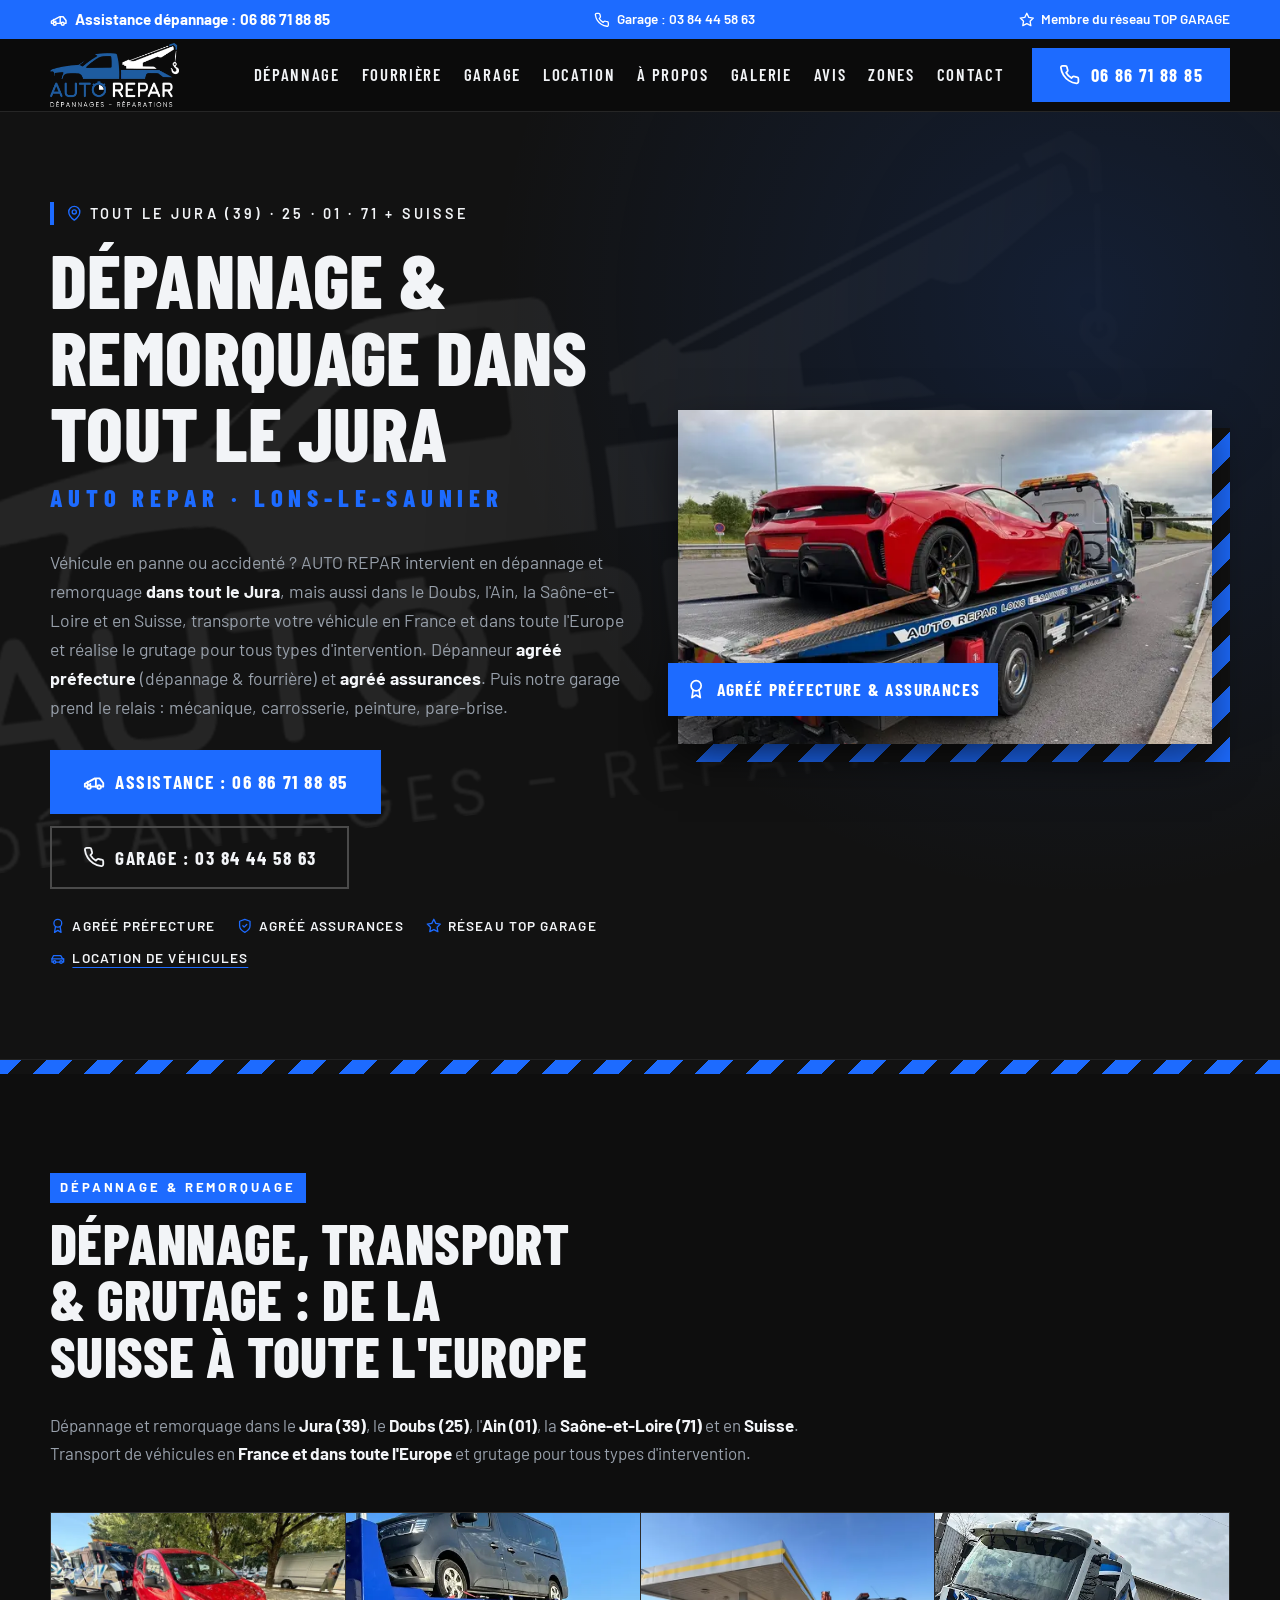
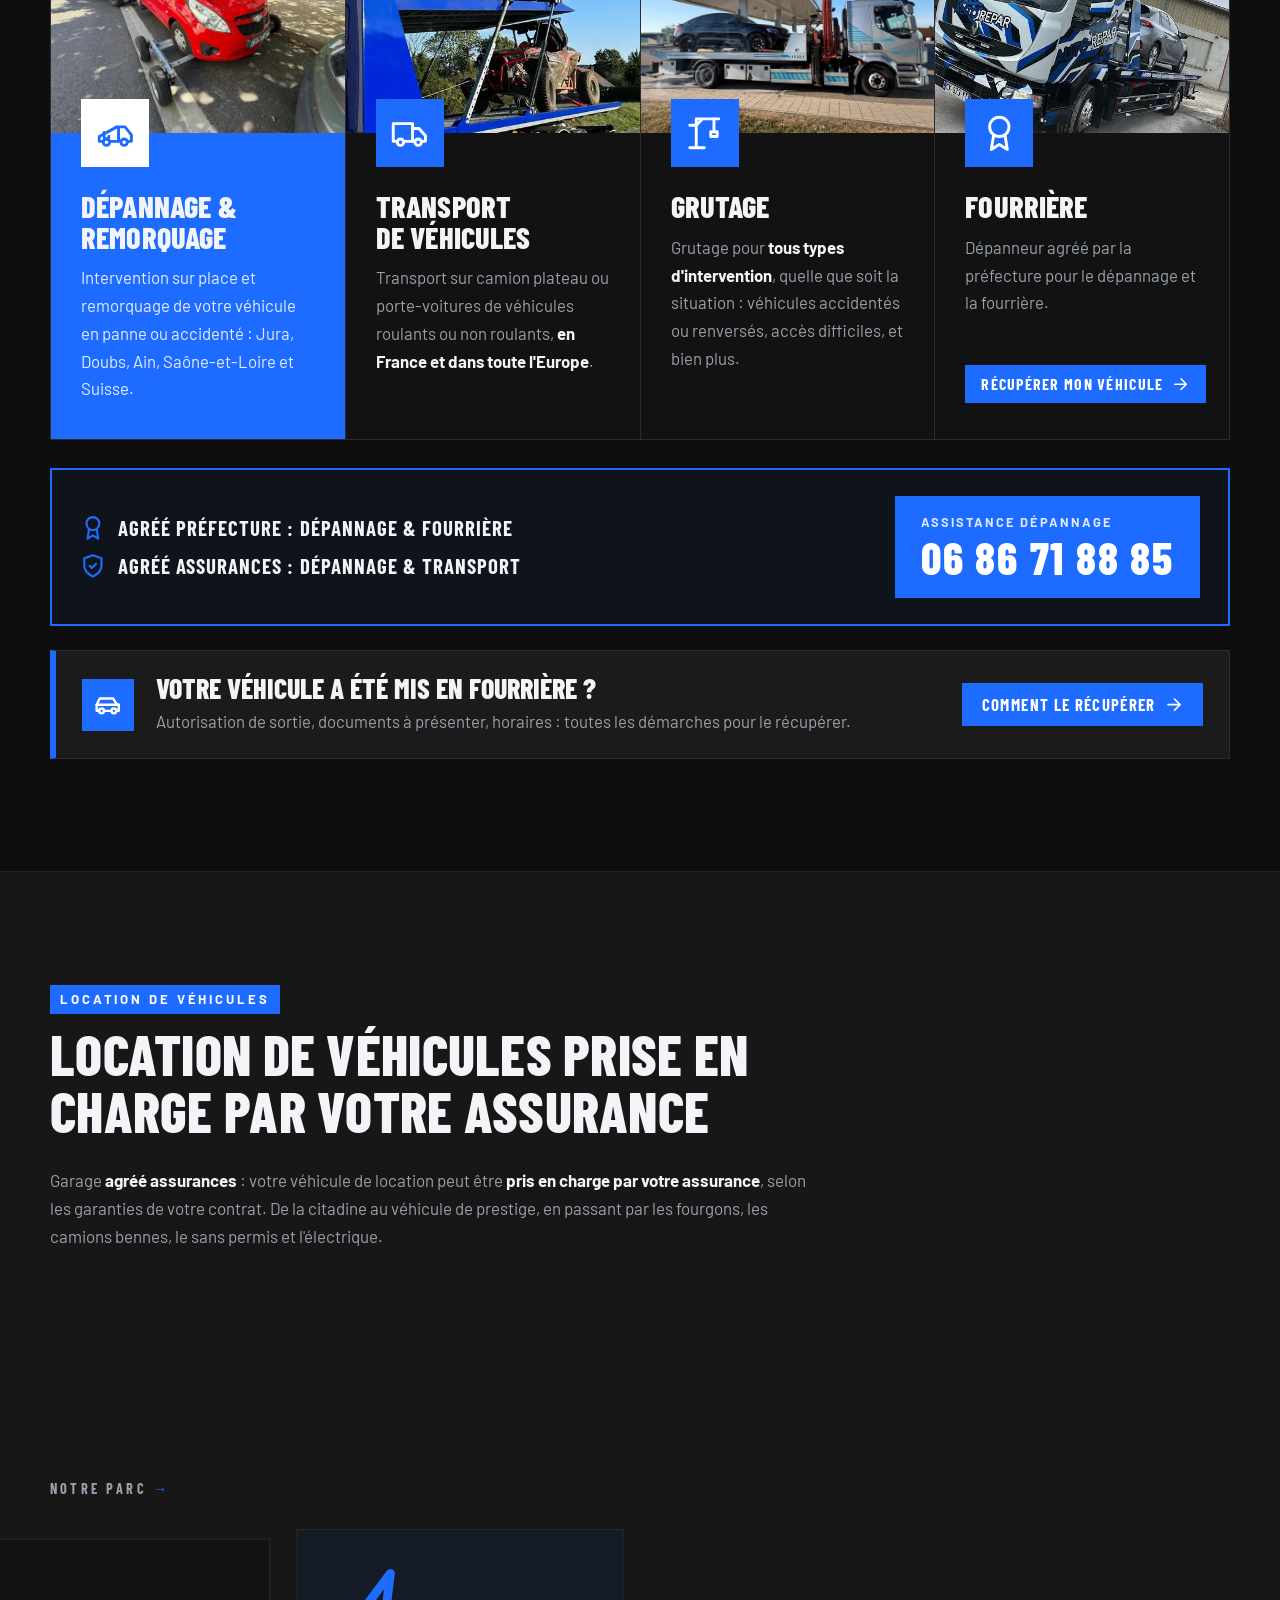
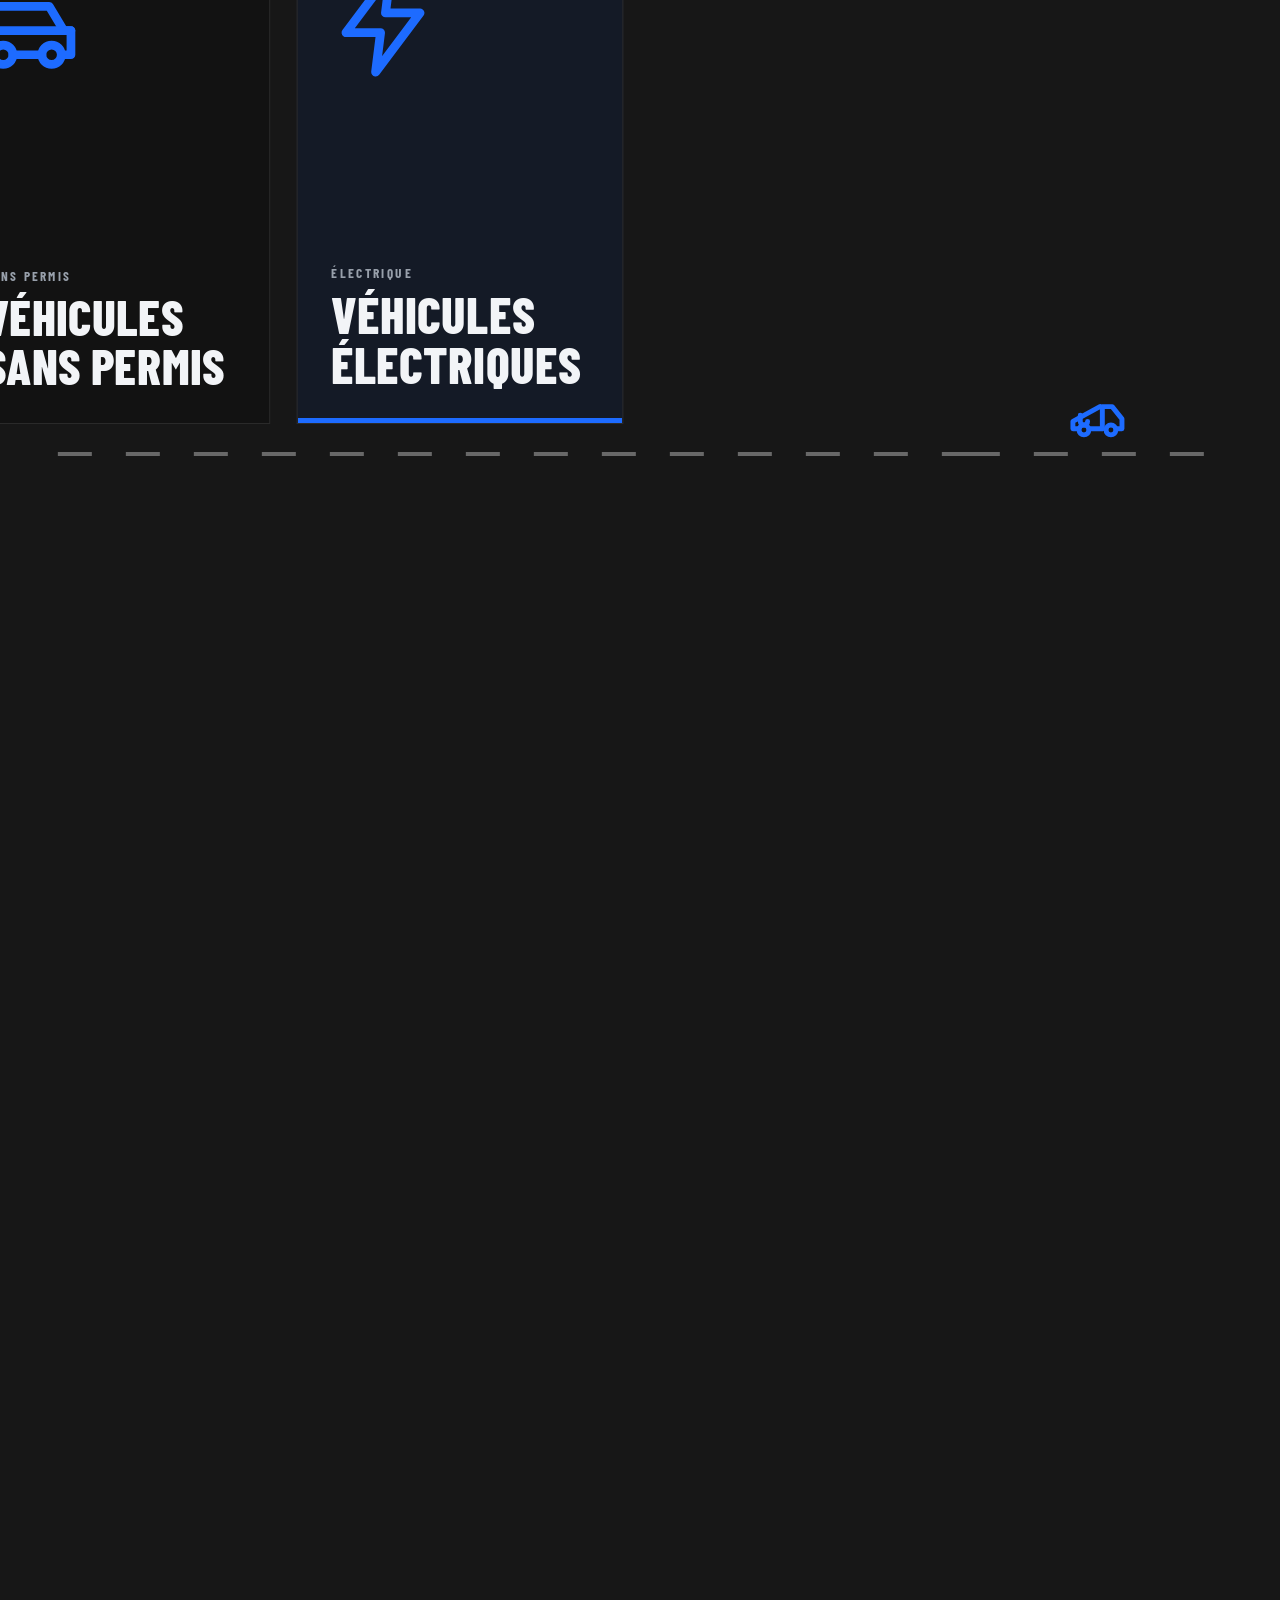
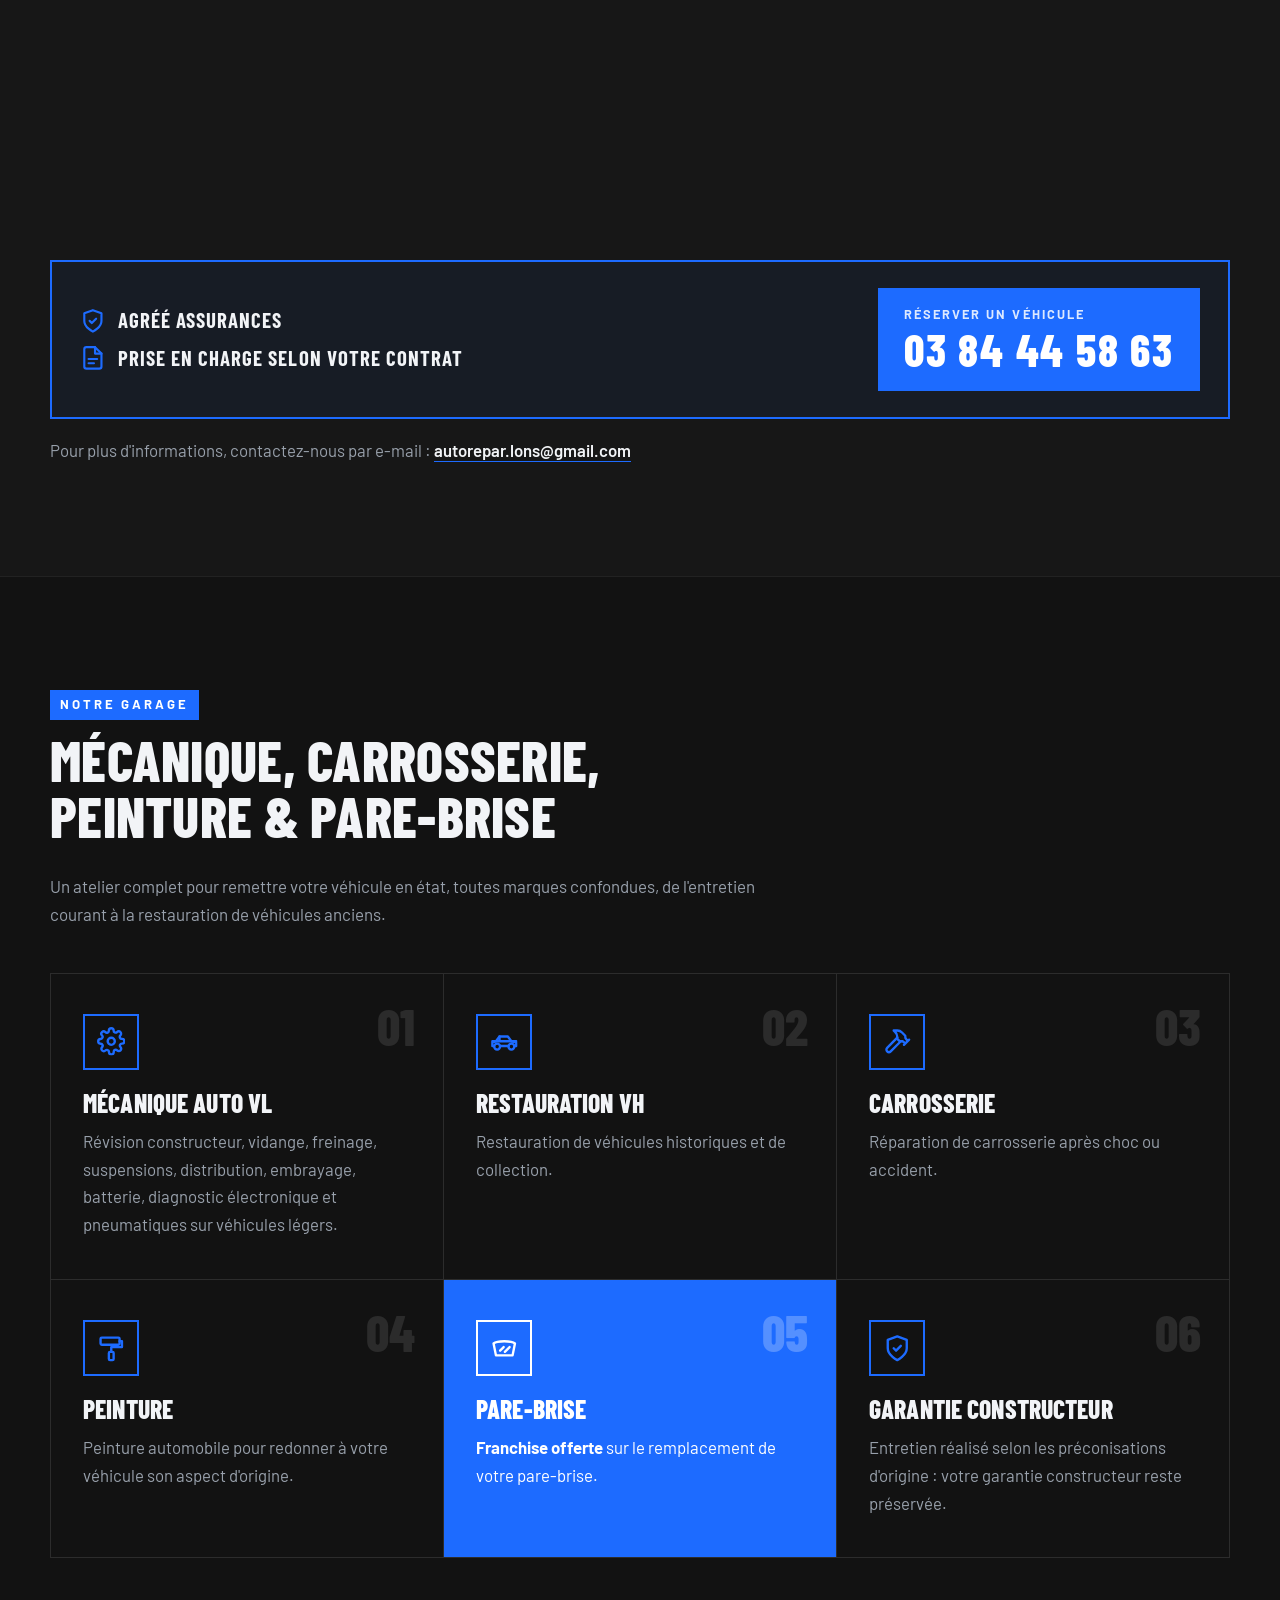
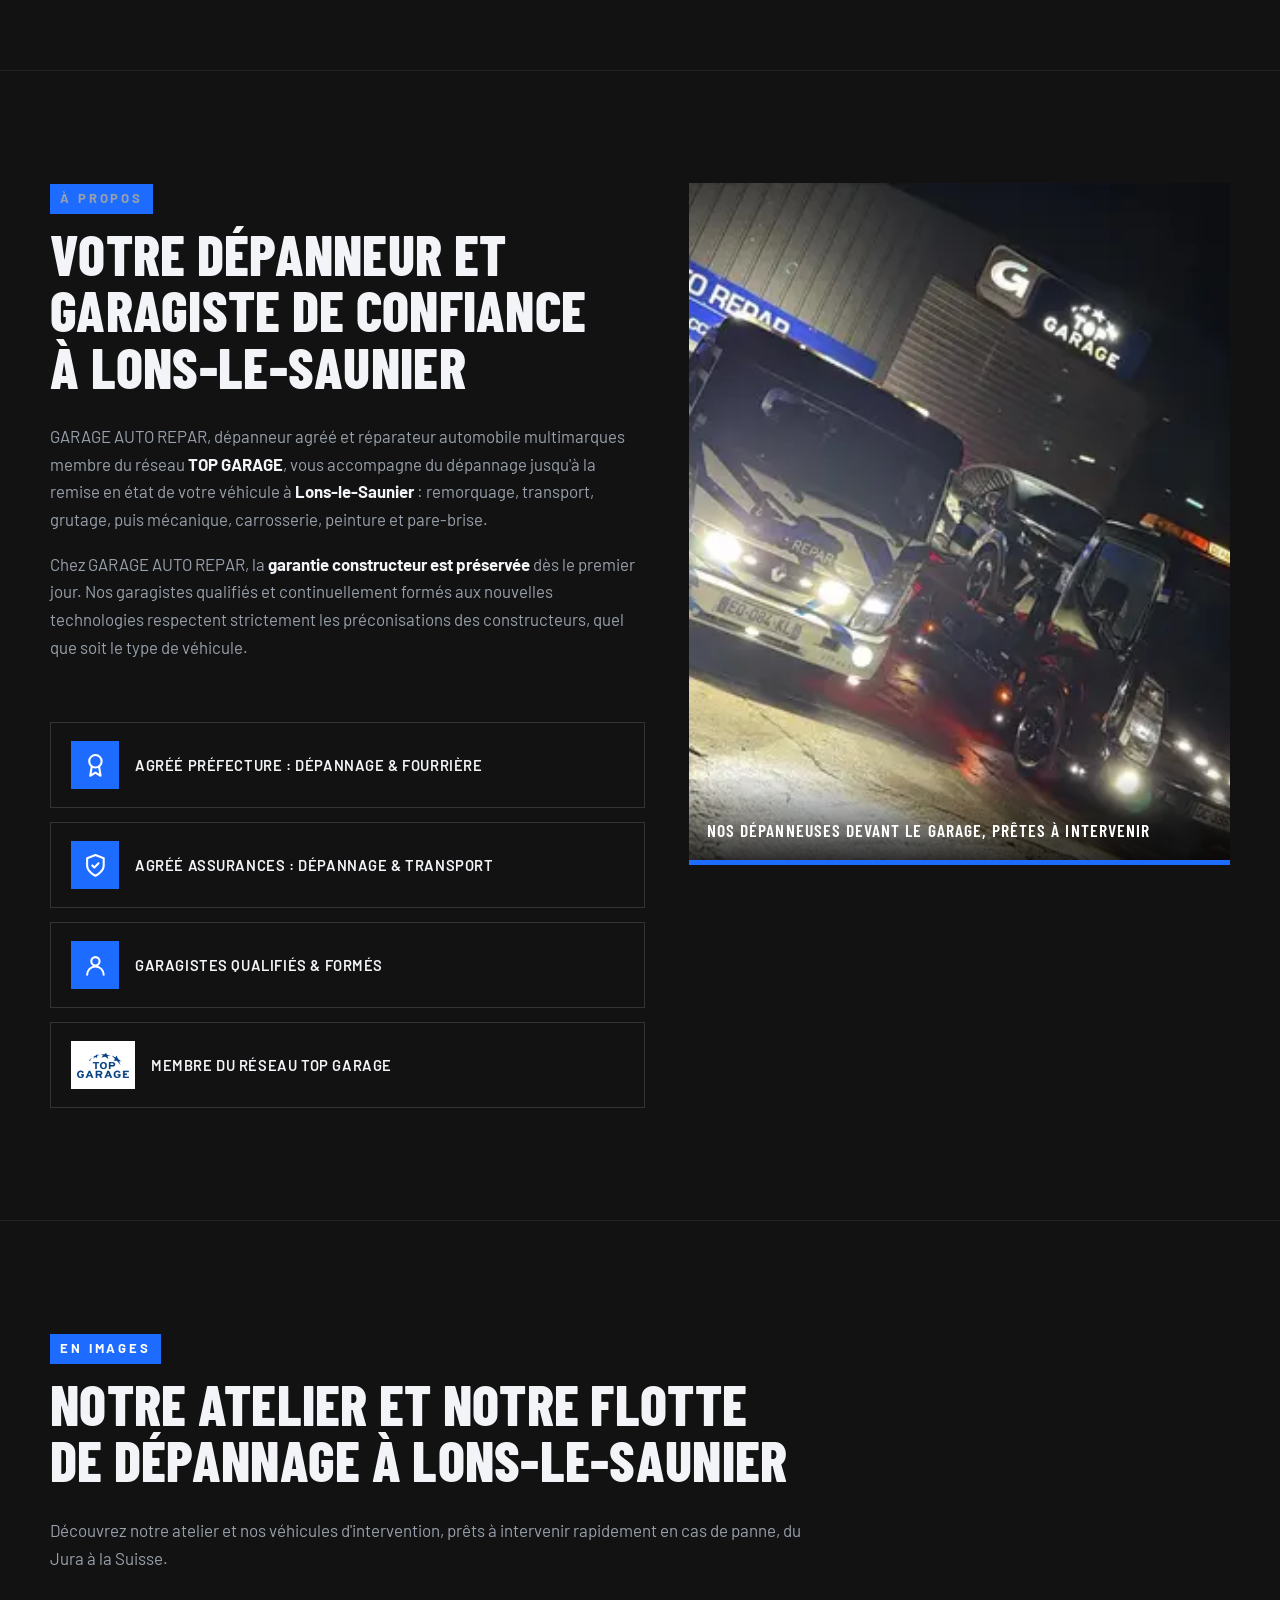
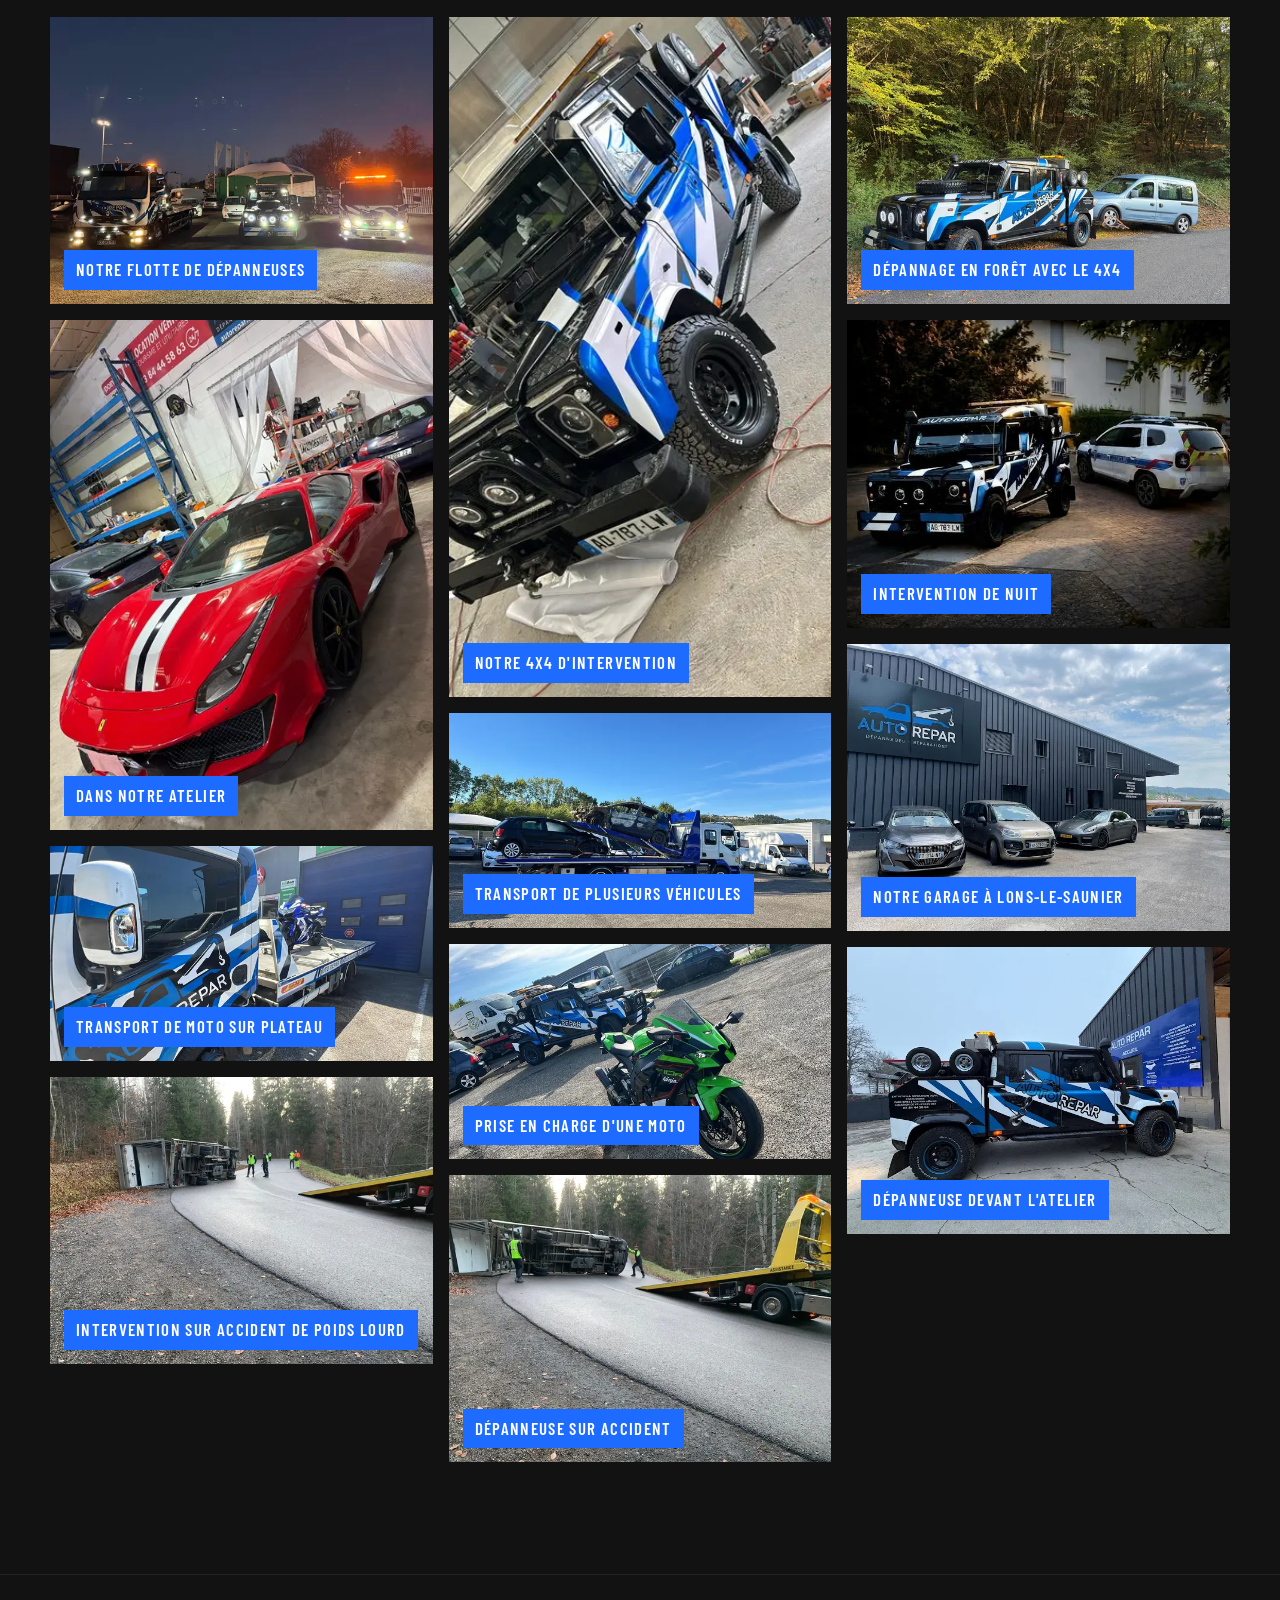
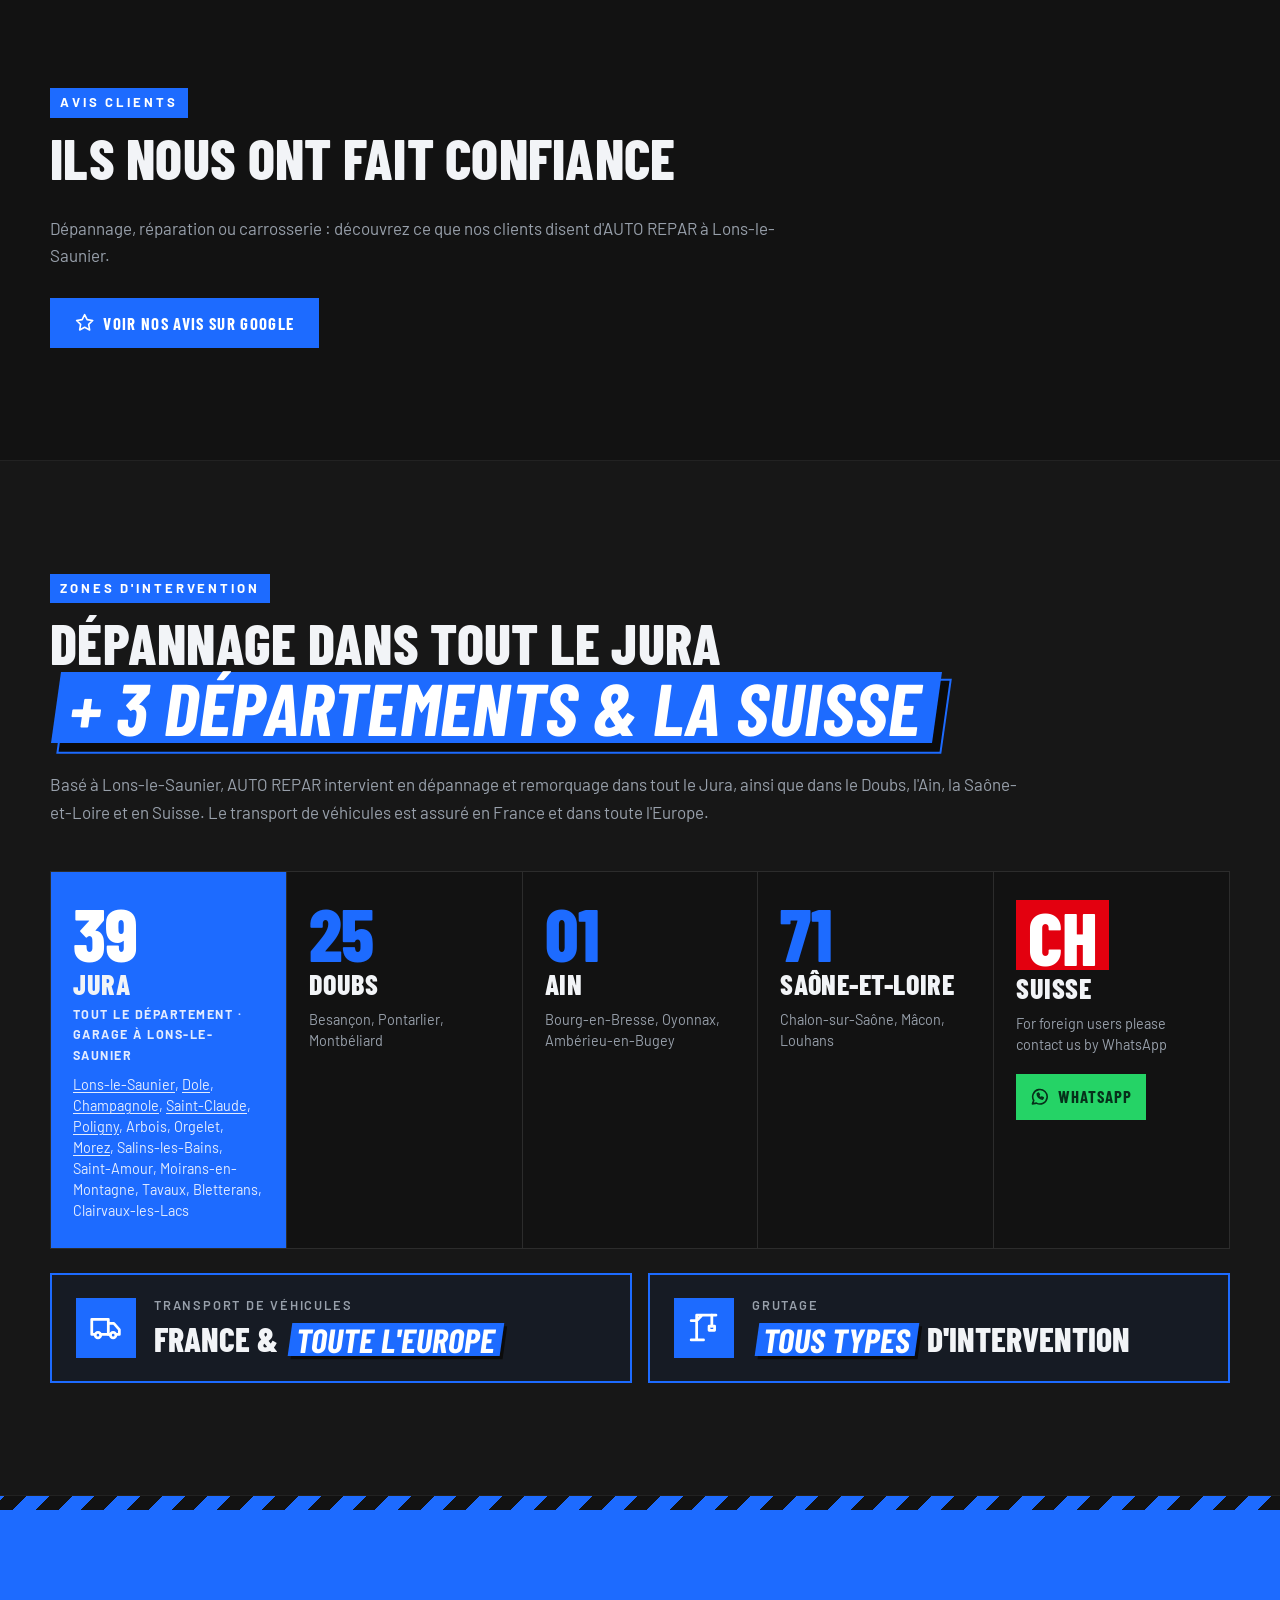
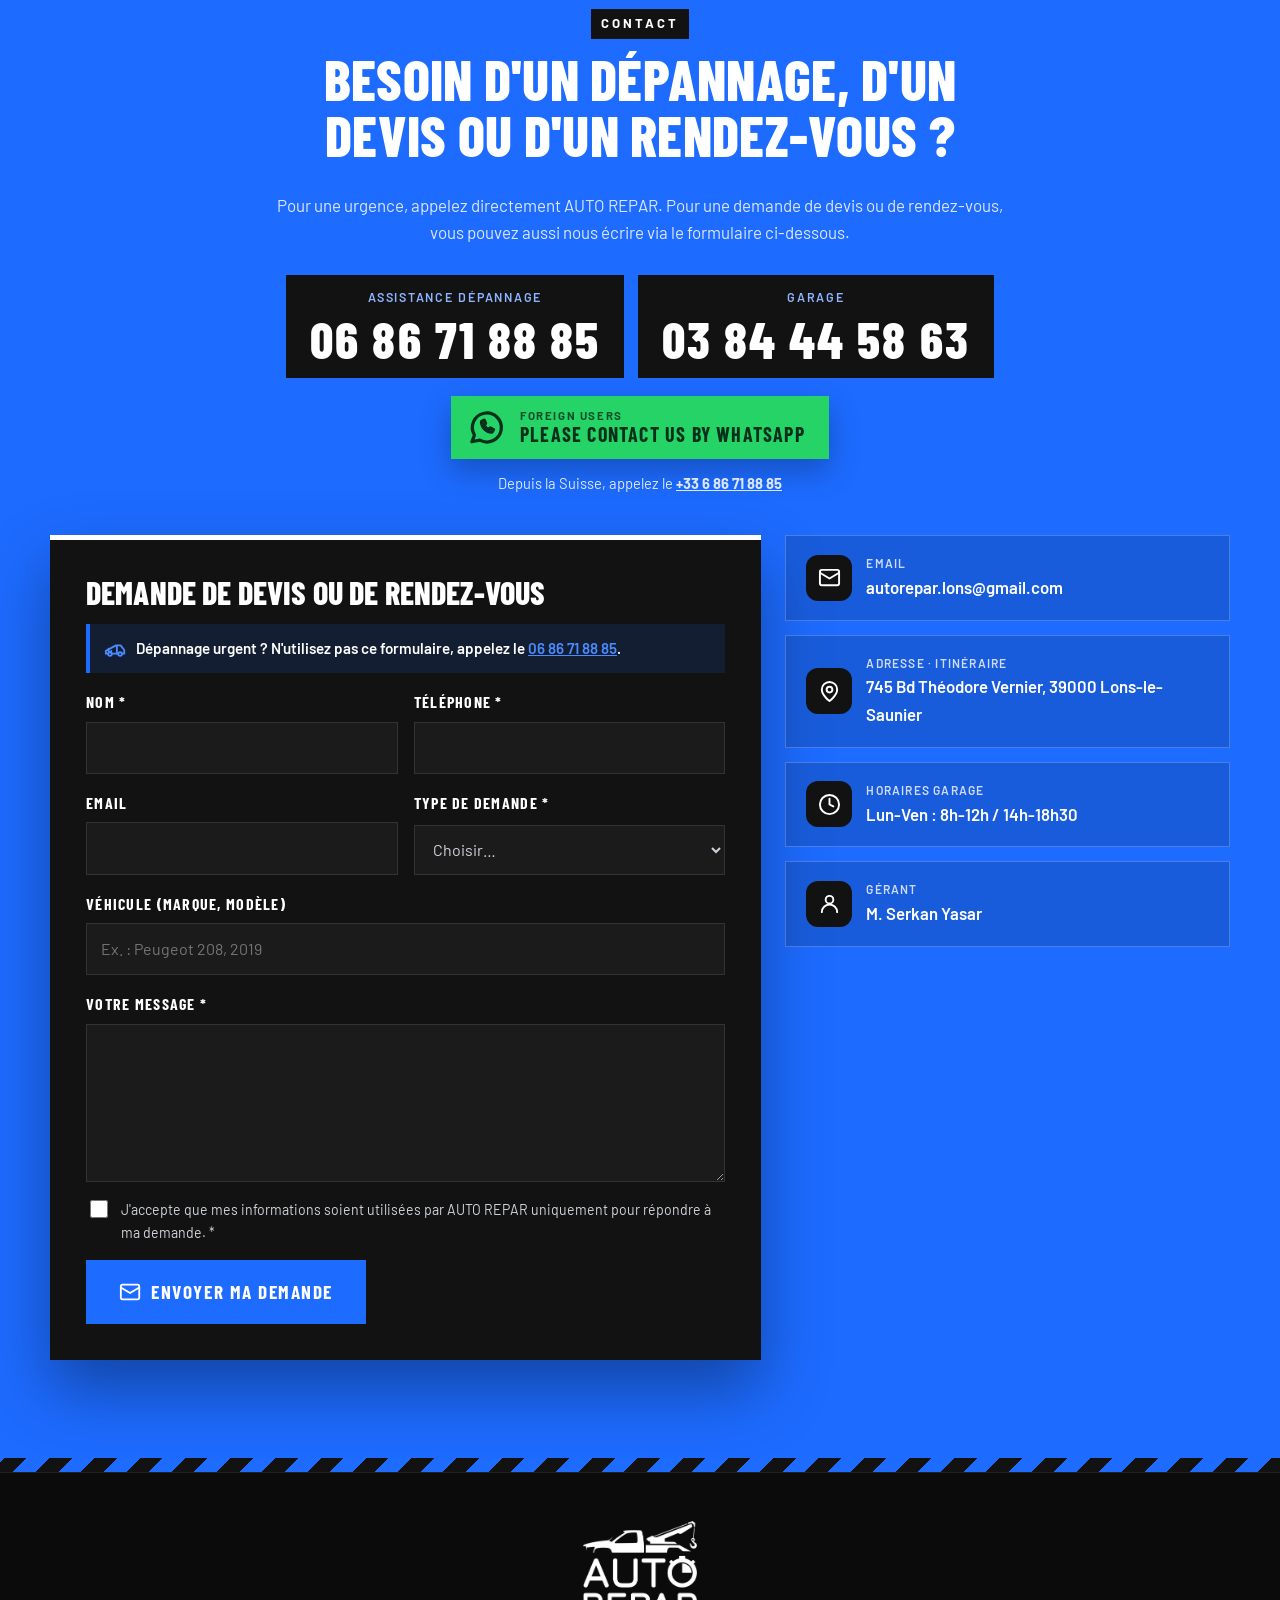
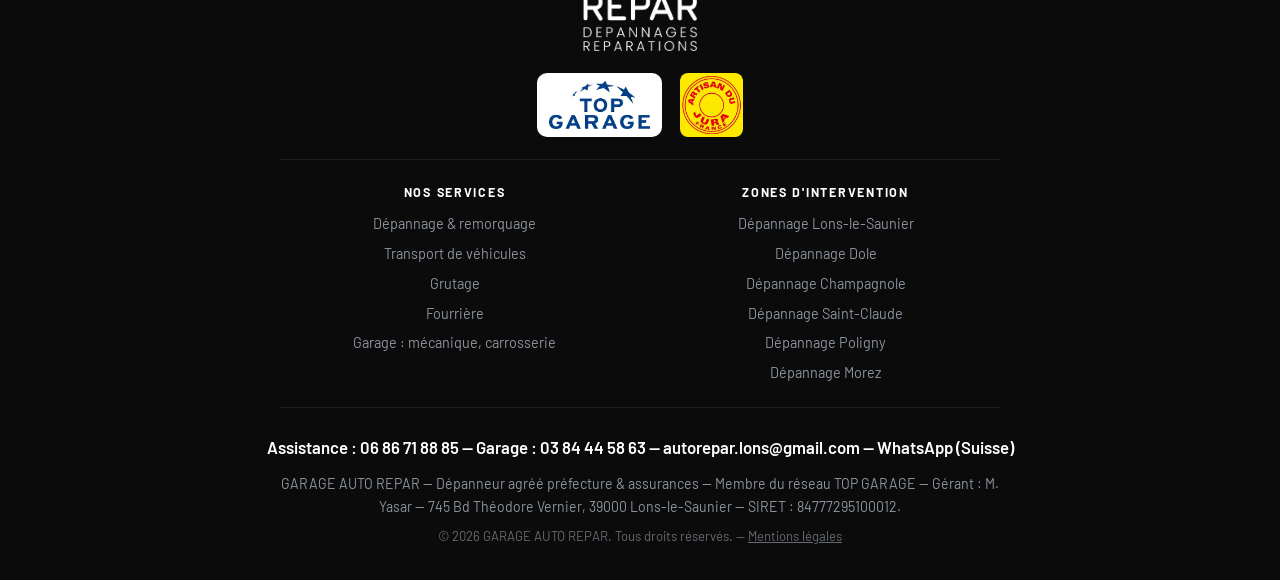
==== commit 6aed11c8: "feat(location): le parc défile à l'horizontale au défilement Scène épinglée : les catégories et les " ====
--- a/index.html
+++ b/index.html
@@ -321,60 +321,72 @@
         </p>
       </header>
 
-      <ul class="rental__grid">
-        <li class="rental__item">
-          <span class="rental__cat" aria-hidden="true">A</span>
-          <span class="rental__label">Catégorie A</span>
-          <h3 class="rental__model">Fiat 500</h3>
-          <p>ou similaire</p>
-        </li>
-        <li class="rental__item">
-          <span class="rental__cat" aria-hidden="true">B</span>
-          <span class="rental__label">Catégorie B</span>
-          <h3 class="rental__model">Volkswagen Polo</h3>
-          <p>ou similaire</p>
-        </li>
-        <li class="rental__item">
-          <span class="rental__cat" aria-hidden="true">C</span>
-          <span class="rental__label">Catégorie C</span>
-          <h3 class="rental__model">Peugeot 2008</h3>
-          <p>ou similaire</p>
-        </li>
-        <li class="rental__item">
-          <span class="rental__cat" aria-hidden="true">D</span>
-          <span class="rental__label">Catégorie D</span>
-          <h3 class="rental__model">Peugeot 5008</h3>
-          <p>ou similaire</p>
-        </li>
-      </ul>
-      <ul class="rental__grid rental__grid--more">
-        <li class="rental__item">
-          <span class="rental__icon"><svg class="icon"><use href="#i-star"/></svg></span>
-          <span class="rental__label">Prestige</span>
-          <h3 class="rental__model">Véhicules de prestige</h3>
-        </li>
-        <li class="rental__item">
-          <span class="rental__icon"><svg class="icon"><use href="#i-truck"/></svg></span>
-          <span class="rental__label">Utilitaires</span>
-          <h3 class="rental__model">Fourgons 10&nbsp;m³ et 20&nbsp;m³</h3>
-        </li>
-        <li class="rental__item">
-          <span class="rental__icon"><svg class="icon"><use href="#i-dump"/></svg></span>
-          <span class="rental__label">Utilitaires</span>
-          <h3 class="rental__model">Camions bennes</h3>
-        </li>
-        <li class="rental__item">
-          <span class="rental__icon"><svg class="icon"><use href="#i-car"/></svg></span>
-          <span class="rental__label">Sans permis</span>
-          <h3 class="rental__model">Véhicules sans permis</h3>
-        </li>
-        <li class="rental__item">
-          <span class="rental__icon"><svg class="icon"><use href="#i-bolt"/></svg></span>
-          <span class="rental__label">Électrique</span>
-          <h3 class="rental__model">Véhicules électriques</h3>
-        </li>
-      </ul>
-
+    </div>
+
+    <!-- Le parc défile à l'horizontale pendant qu'on fait défiler la page (js/main.js) ; sans JS ou en mouvement réduit : simple grille -->
+    <div class="rental__scroller container">
+      <div class="rental__sticky">
+        <p class="rental__hint" aria-hidden="true">Notre parc <span>→</span></p>
+        <div class="rental__track">
+          <ul class="rental__grid">
+            <li class="rental__item">
+              <span class="rental__cat" aria-hidden="true">A</span>
+              <span class="rental__label">Catégorie A</span>
+              <h3 class="rental__model">Fiat 500</h3>
+              <p>ou similaire</p>
+            </li>
+            <li class="rental__item">
+              <span class="rental__cat" aria-hidden="true">B</span>
+              <span class="rental__label">Catégorie B</span>
+              <h3 class="rental__model">Volkswagen Polo</h3>
+              <p>ou similaire</p>
+            </li>
+            <li class="rental__item">
+              <span class="rental__cat" aria-hidden="true">C</span>
+              <span class="rental__label">Catégorie C</span>
+              <h3 class="rental__model">Peugeot 2008</h3>
+              <p>ou similaire</p>
+            </li>
+            <li class="rental__item">
+              <span class="rental__cat" aria-hidden="true">D</span>
+              <span class="rental__label">Catégorie D</span>
+              <h3 class="rental__model">Peugeot 5008</h3>
+              <p>ou similaire</p>
+            </li>
+          </ul>
+          <ul class="rental__grid rental__grid--more">
+            <li class="rental__item">
+              <span class="rental__icon"><svg class="icon"><use href="#i-star"/></svg></span>
+              <span class="rental__label">Prestige</span>
+              <h3 class="rental__model">Véhicules de prestige</h3>
+            </li>
+            <li class="rental__item">
+              <span class="rental__icon"><svg class="icon"><use href="#i-truck"/></svg></span>
+              <span class="rental__label">Utilitaires</span>
+              <h3 class="rental__model">Fourgons 10&nbsp;m³ et 20&nbsp;m³</h3>
+            </li>
+            <li class="rental__item">
+              <span class="rental__icon"><svg class="icon"><use href="#i-dump"/></svg></span>
+              <span class="rental__label">Utilitaires</span>
+              <h3 class="rental__model">Camions bennes</h3>
+            </li>
+            <li class="rental__item">
+              <span class="rental__icon"><svg class="icon"><use href="#i-car"/></svg></span>
+              <span class="rental__label">Sans permis</span>
+              <h3 class="rental__model">Véhicules sans permis</h3>
+            </li>
+            <li class="rental__item">
+              <span class="rental__icon"><svg class="icon"><use href="#i-bolt"/></svg></span>
+              <span class="rental__label">Électrique</span>
+              <h3 class="rental__model">Véhicules électriques</h3>
+            </li>
+          </ul>
+        </div>
+        <div class="rental__road" aria-hidden="true"><span class="rental__truck"><svg class="icon"><use href="#i-tow"/></svg></span></div>
+      </div>
+    </div>
+
+    <div class="container">
       <div class="tow__band">
         <ul class="tow__labels">
           <li><svg class="icon"><use href="#i-shield"/></svg> Agréé assurances</li>
--- a/css/theme.css
+++ b/css/theme.css
@@ -168,6 +168,66 @@
 .rental__model { font-size: 1.7rem; margin: 0; }
 .rental__item p { margin: 0; color: var(--c-muted); }
 @media (max-width: 600px) { .rental__item { padding: 24px 20px 26px; } .rental__cat { font-size: 3.2rem; } .rental__model { font-size: 1.4rem; } }
+.rental__hint, .rental__road { display: none; }
+.rental .tow__band { margin-top: 0; }
+.rental__scroller { margin-bottom: 28px; }
+
+/* Version animée (classe ajoutée par js/main.js, jamais en mouvement réduit) : la scène reste à l'écran
+   et le parc défile à l'horizontale ; la dépanneuse roule en bas au rythme du défilement */
+.rental.is-scrolly .rental__scroller { max-width: none; padding: 0; margin-bottom: 0; }
+.rental.is-scrolly .rental__sticky {
+  position: sticky; top: 0; height: 100vh; height: 100svh; overflow: hidden;
+  display: flex; flex-direction: column; justify-content: center; gap: 28px;
+  padding: 88px 0 40px;
+}
+.rental.is-scrolly .rental__track {
+  position: relative; display: flex; gap: 20px; width: max-content; will-change: transform;
+  padding-inline: max(var(--gutter), calc((100vw - var(--container)) / 2));
+}
+.rental.is-scrolly .rental__grid { flex: none; flex-wrap: nowrap; gap: 20px; background: none; border: 0; }
+.rental.is-scrolly .rental__item {
+  position: relative; overflow: hidden; justify-content: flex-end;
+  flex: 0 0 clamp(270px, 74vw, 540px); height: min(58svh, 500px); padding: 34px;
+  border: 1px solid #2c2c2c; background: #121212;
+  transform: scale(calc(1 - var(--ad, 0) * 0.07)); transform-origin: center bottom;
+}
+.rental.is-scrolly .rental__grid--more .rental__item { flex-basis: clamp(240px, 62vw, 330px); }
+.rental.is-scrolly .rental__item.is-center { box-shadow: inset 0 -5px 0 var(--c-accent); background: #141a26; }
+/* Lettre géante en contour, qui glisse moins vite que la carte (profondeur) */
+.rental.is-scrolly .rental__cat {
+  position: absolute; top: -0.06em; right: 0.04em; margin: 0;
+  font-size: clamp(13rem, 42svh, 24rem); line-height: 0.8;
+  color: transparent; -webkit-text-stroke: 2px var(--c-accent);
+  transform: translateX(calc(var(--d, 0) * 45%)); opacity: calc(1 - var(--ad, 0) * 0.6);
+}
+.rental.is-scrolly .rental__icon {
+  position: absolute; top: 34px; left: 34px; font-size: clamp(4rem, 12svh, 6.5rem);
+  transform: translateX(calc(var(--d, 0) * 30%));
+}
+.rental.is-scrolly .rental__model { font-size: clamp(2rem, 4.4vw, 3.2rem); line-height: 1; }
+.rental.is-scrolly .rental__item p { font-size: 1.1rem; }
+.rental.is-scrolly .rental__hint {
+  display: block; margin: 0; padding-inline: max(var(--gutter), calc((100vw - var(--container)) / 2));
+  font: 700 0.9rem/1 var(--font-head); letter-spacing: 0.22em; text-transform: uppercase; color: var(--c-muted);
+}
+.rental.is-scrolly .rental__hint span { display: inline-block; color: var(--c-accent); animation: rental-nudge 1.4s ease-in-out infinite; }
+@keyframes rental-nudge { 50% { transform: translateX(8px); } }
+/* La route : marquage qui défile, dépanneuse qui avance */
+.rental.is-scrolly .rental__road {
+  display: block; position: relative; height: 4px; margin-inline: max(var(--gutter), calc((100vw - var(--container)) / 2));
+  background: repeating-linear-gradient(90deg, rgba(255, 255, 255, .35) 0 34px, transparent 34px 68px);
+  background-position-x: calc(var(--p, 0) * -1600px);
+}
+.rental.is-scrolly .rental__truck {
+  position: absolute; bottom: 10px; left: calc(var(--p, 0) * (100% - 52px));
+  font-size: 3.2rem; line-height: 0; color: var(--c-accent);
+}
+@media (max-width: 767px) {
+  .rental.is-scrolly .rental__sticky { padding: 84px 0 96px; gap: 22px; }
+  .rental.is-scrolly .rental__item { padding: 26px; height: min(54svh, 440px); }
+  .rental.is-scrolly .rental__icon { top: 26px; left: 26px; }
+  .rental.is-scrolly .rental__truck { font-size: 2.6rem; }
+}
 .rental__mail { margin: 18px 0 0; color: var(--c-muted); }
 .rental__mail a { color: var(--c-head); font-weight: 600; text-decoration: underline; text-decoration-color: var(--c-accent); text-underline-offset: 4px; overflow-wrap: anywhere; }
 .hero__facts a { color: inherit; text-decoration: underline; text-decoration-color: var(--c-accent); text-underline-offset: 4px; }
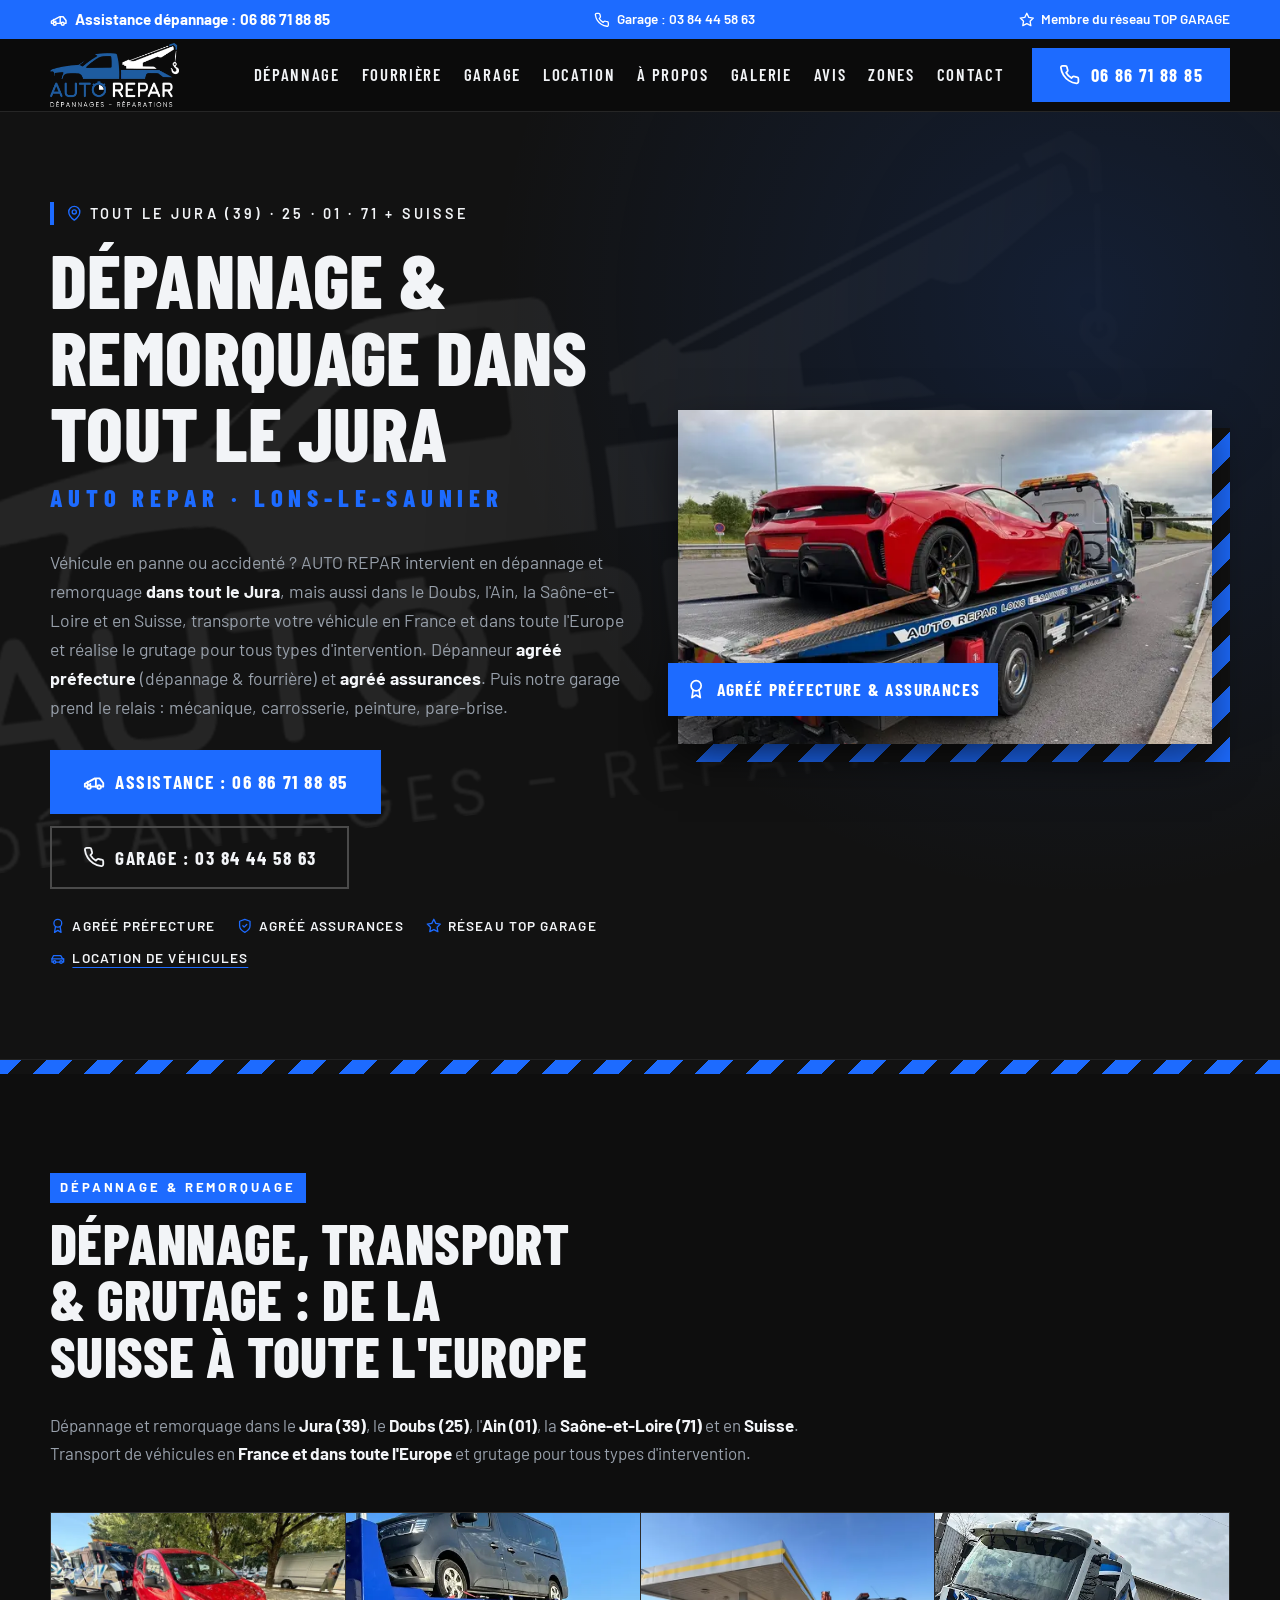
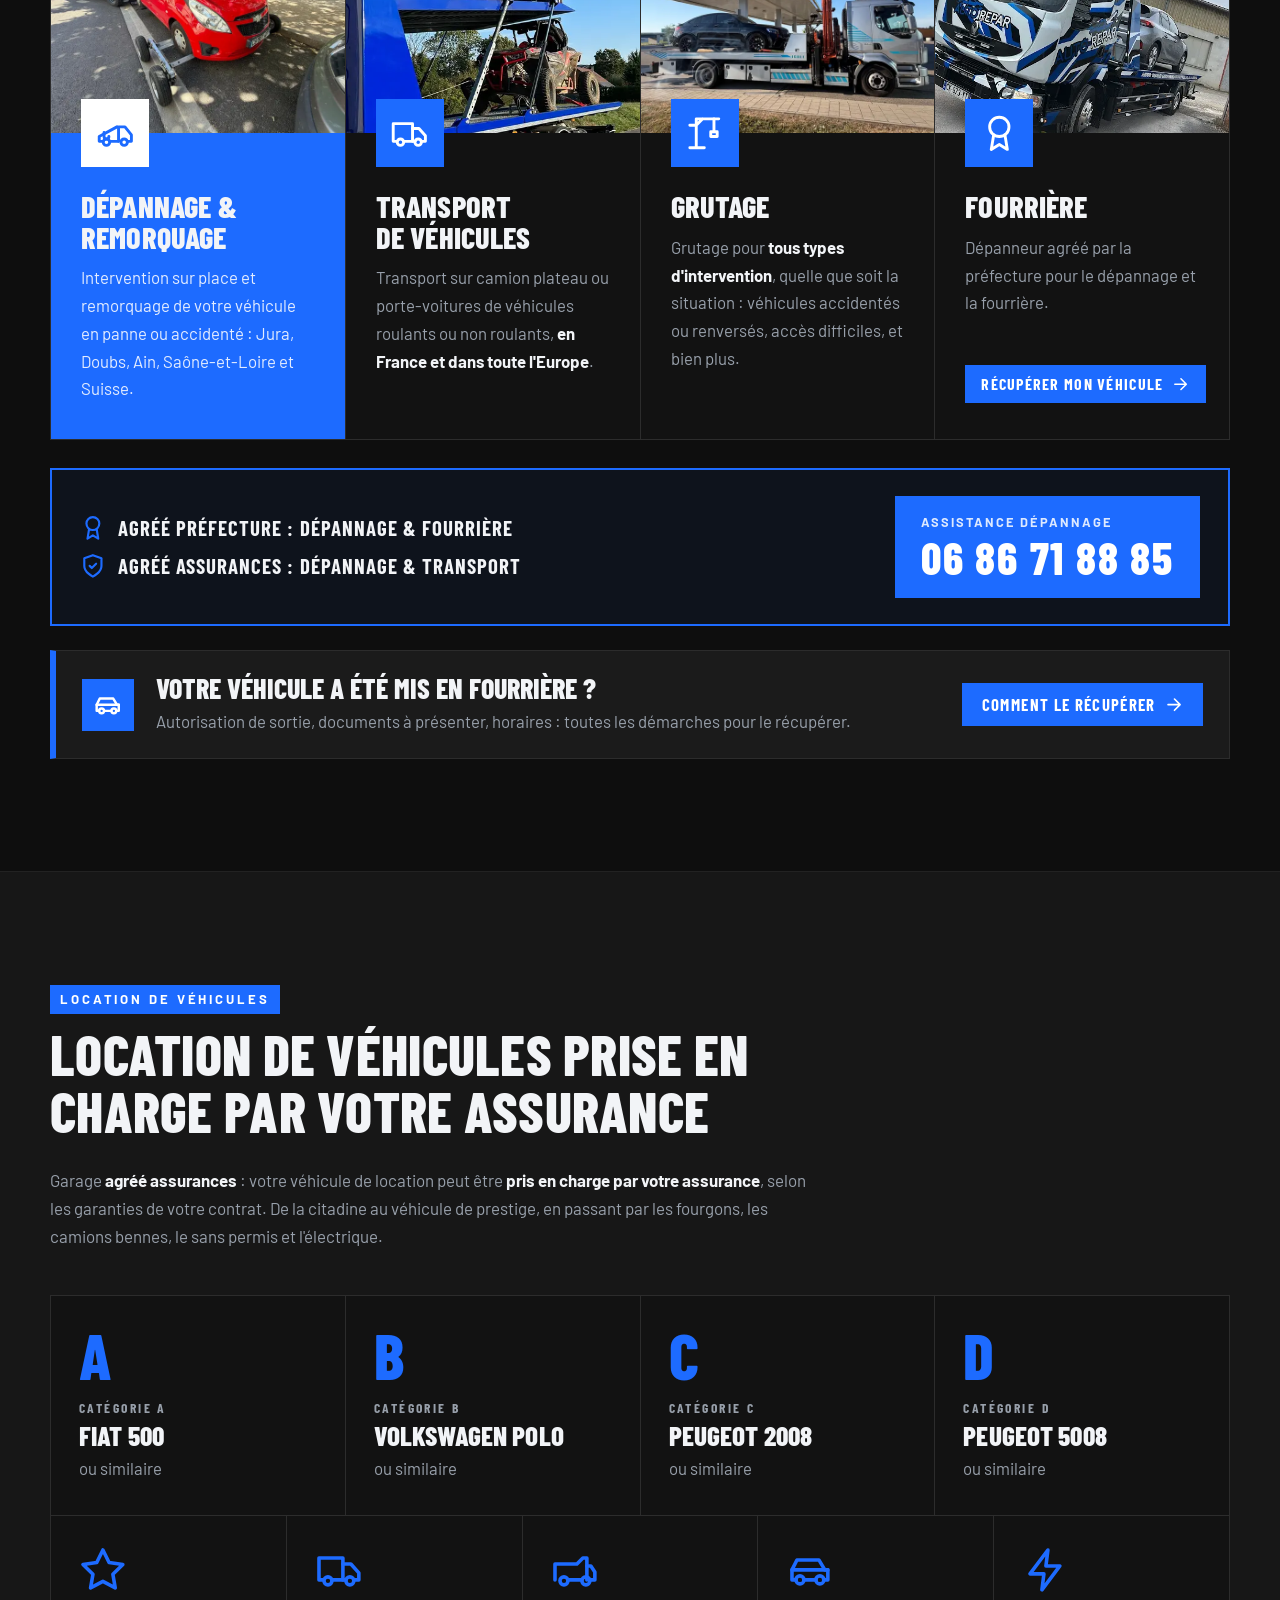
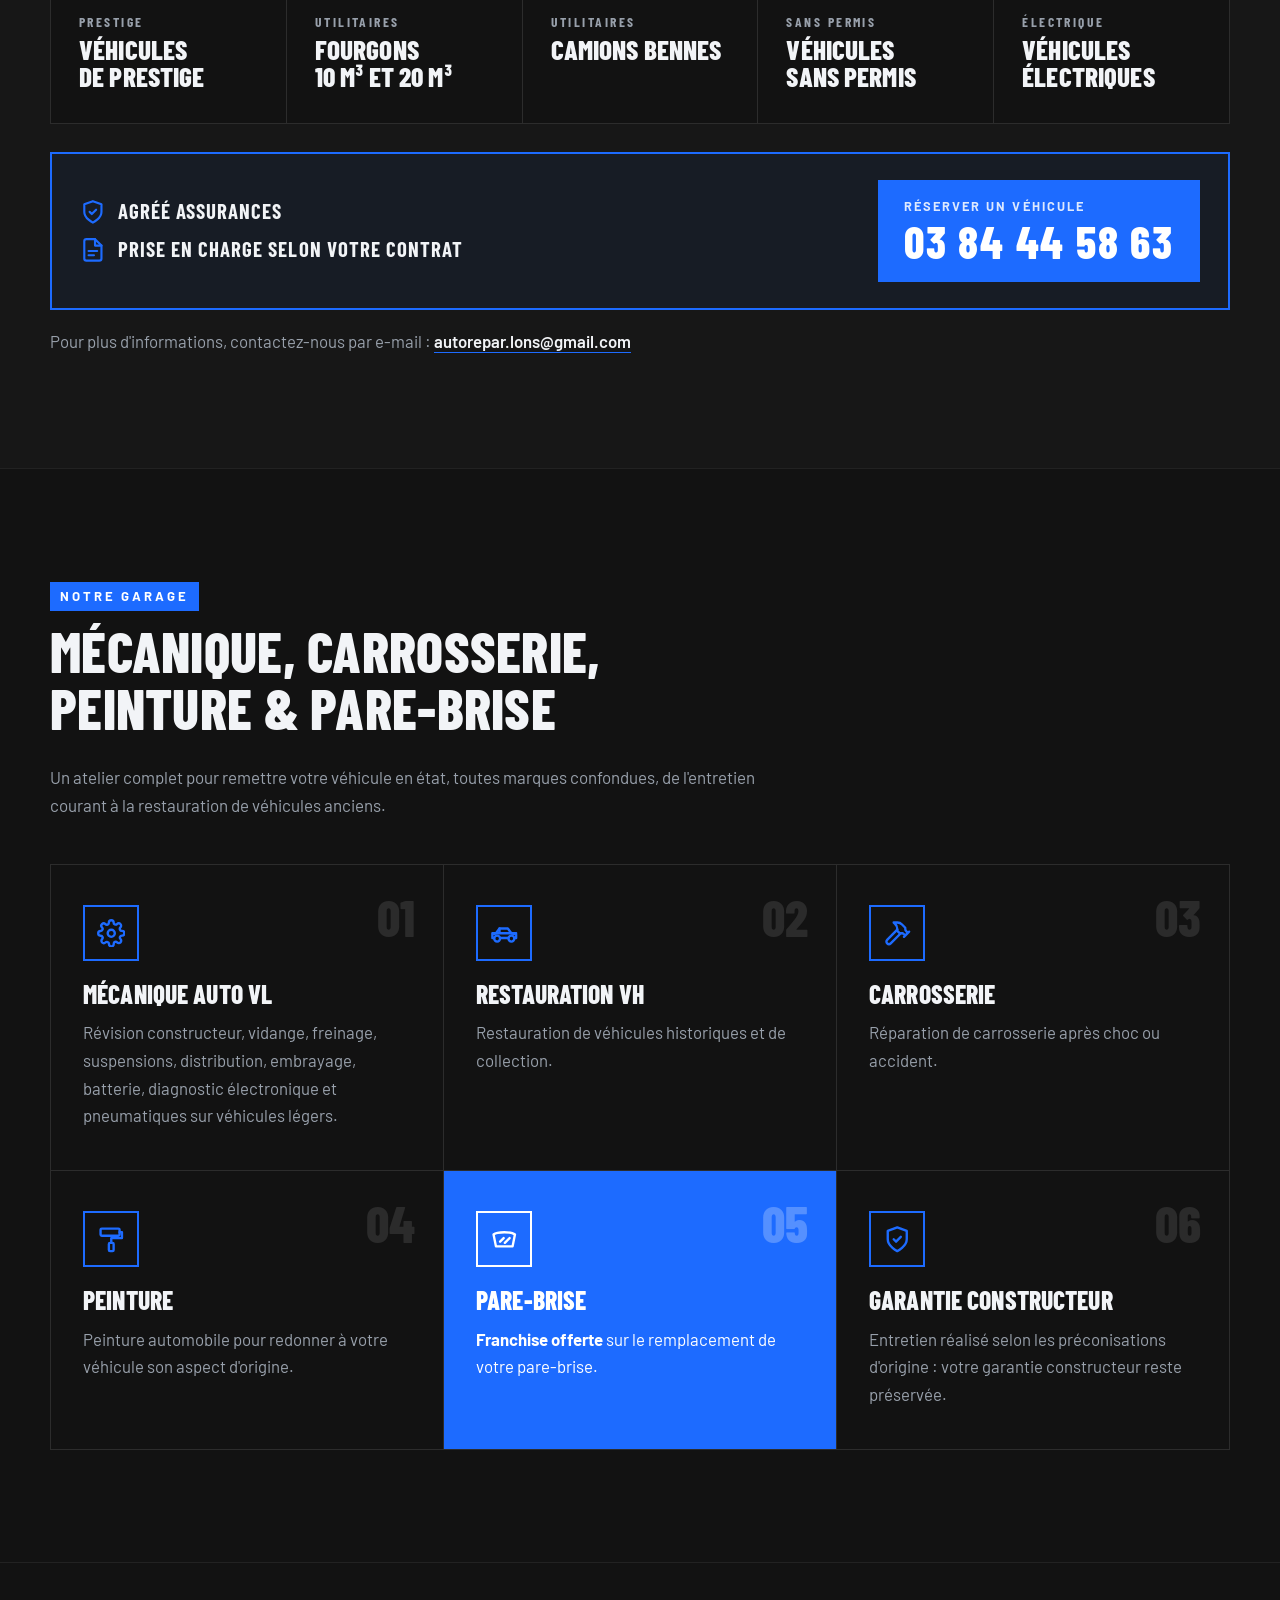
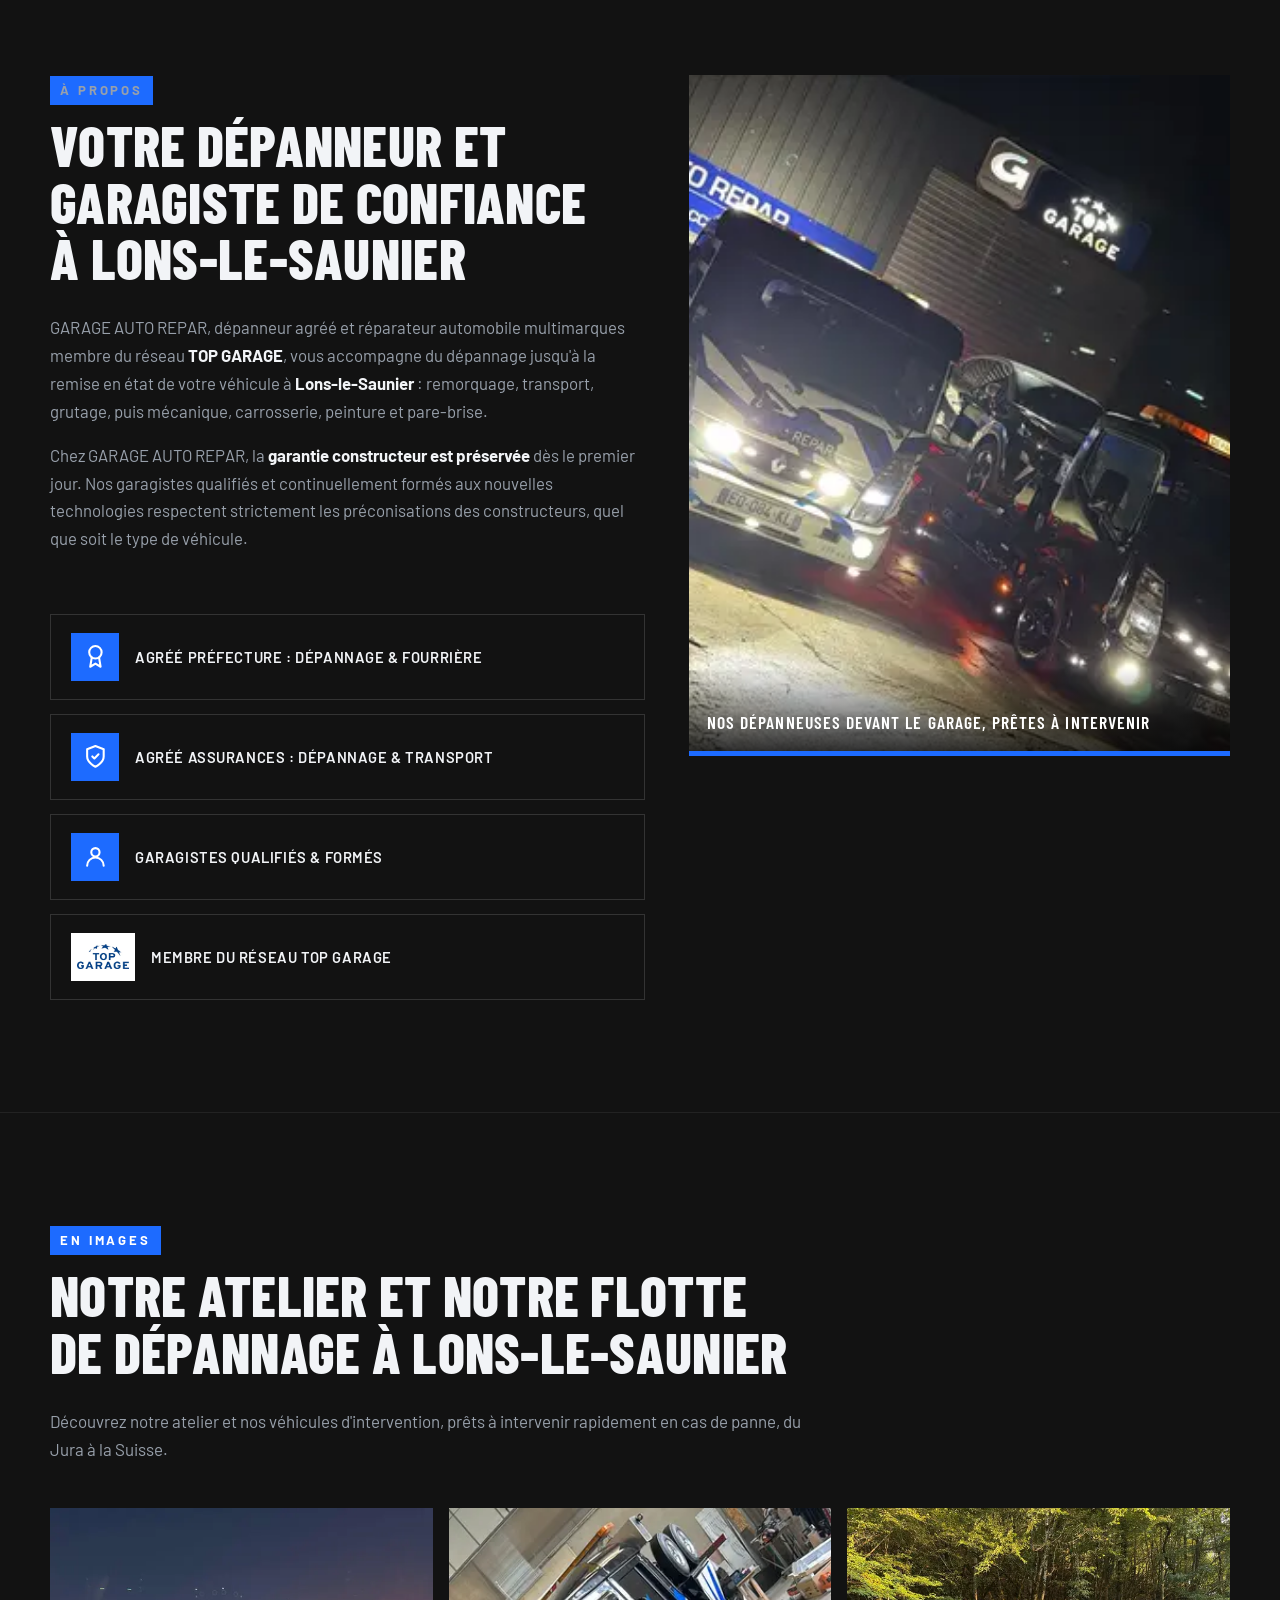
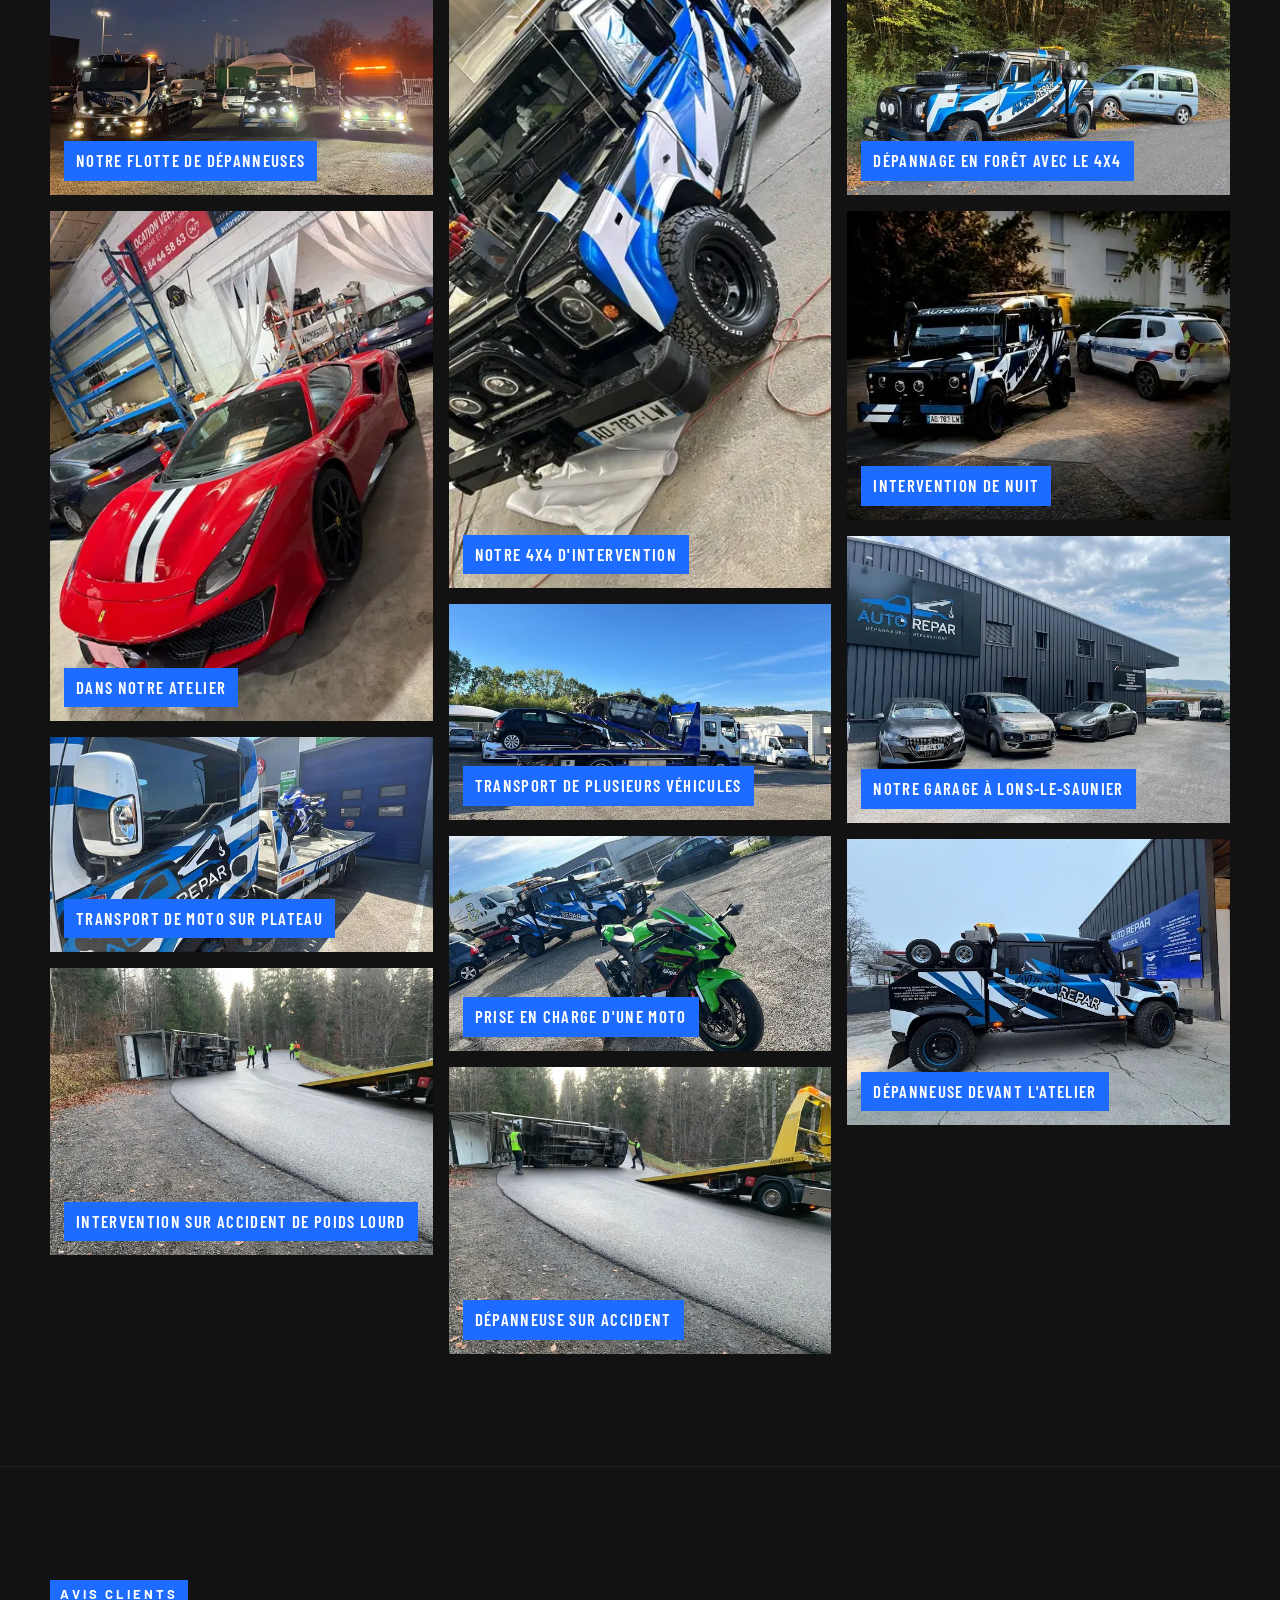
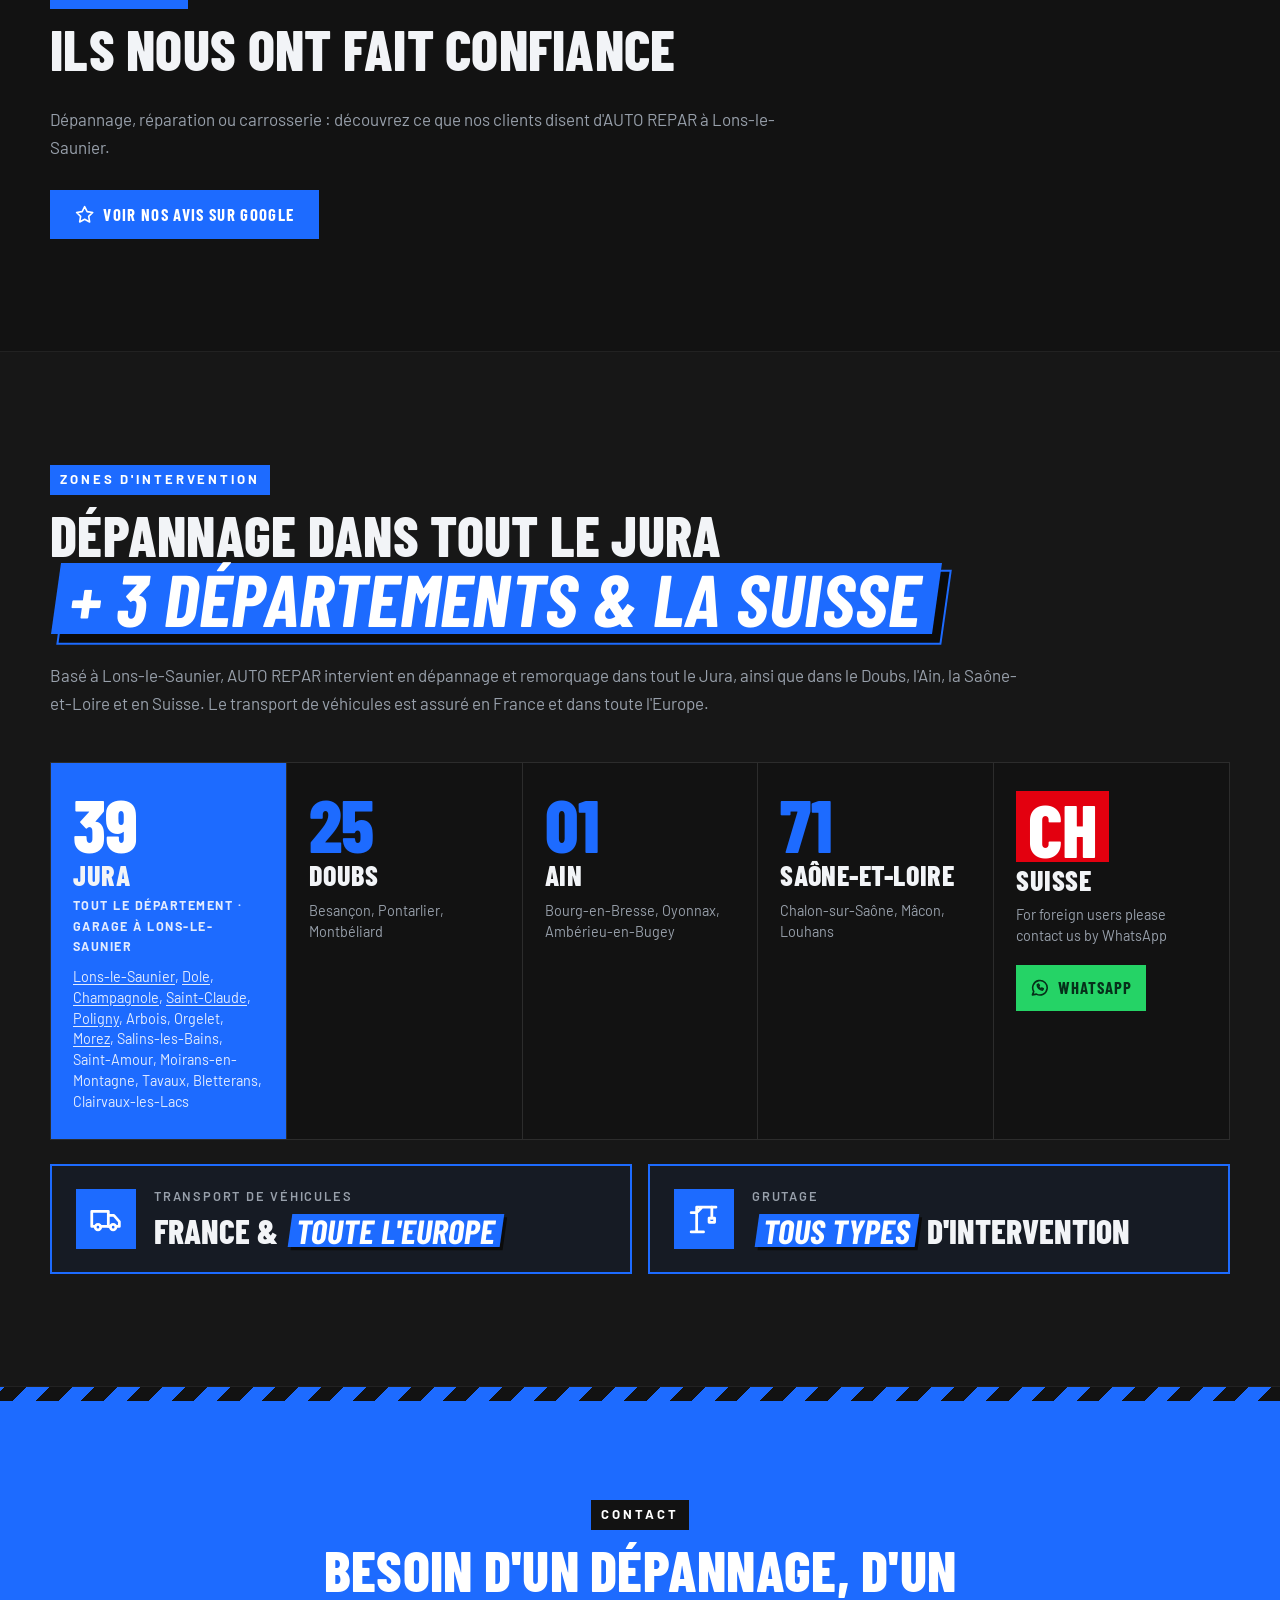
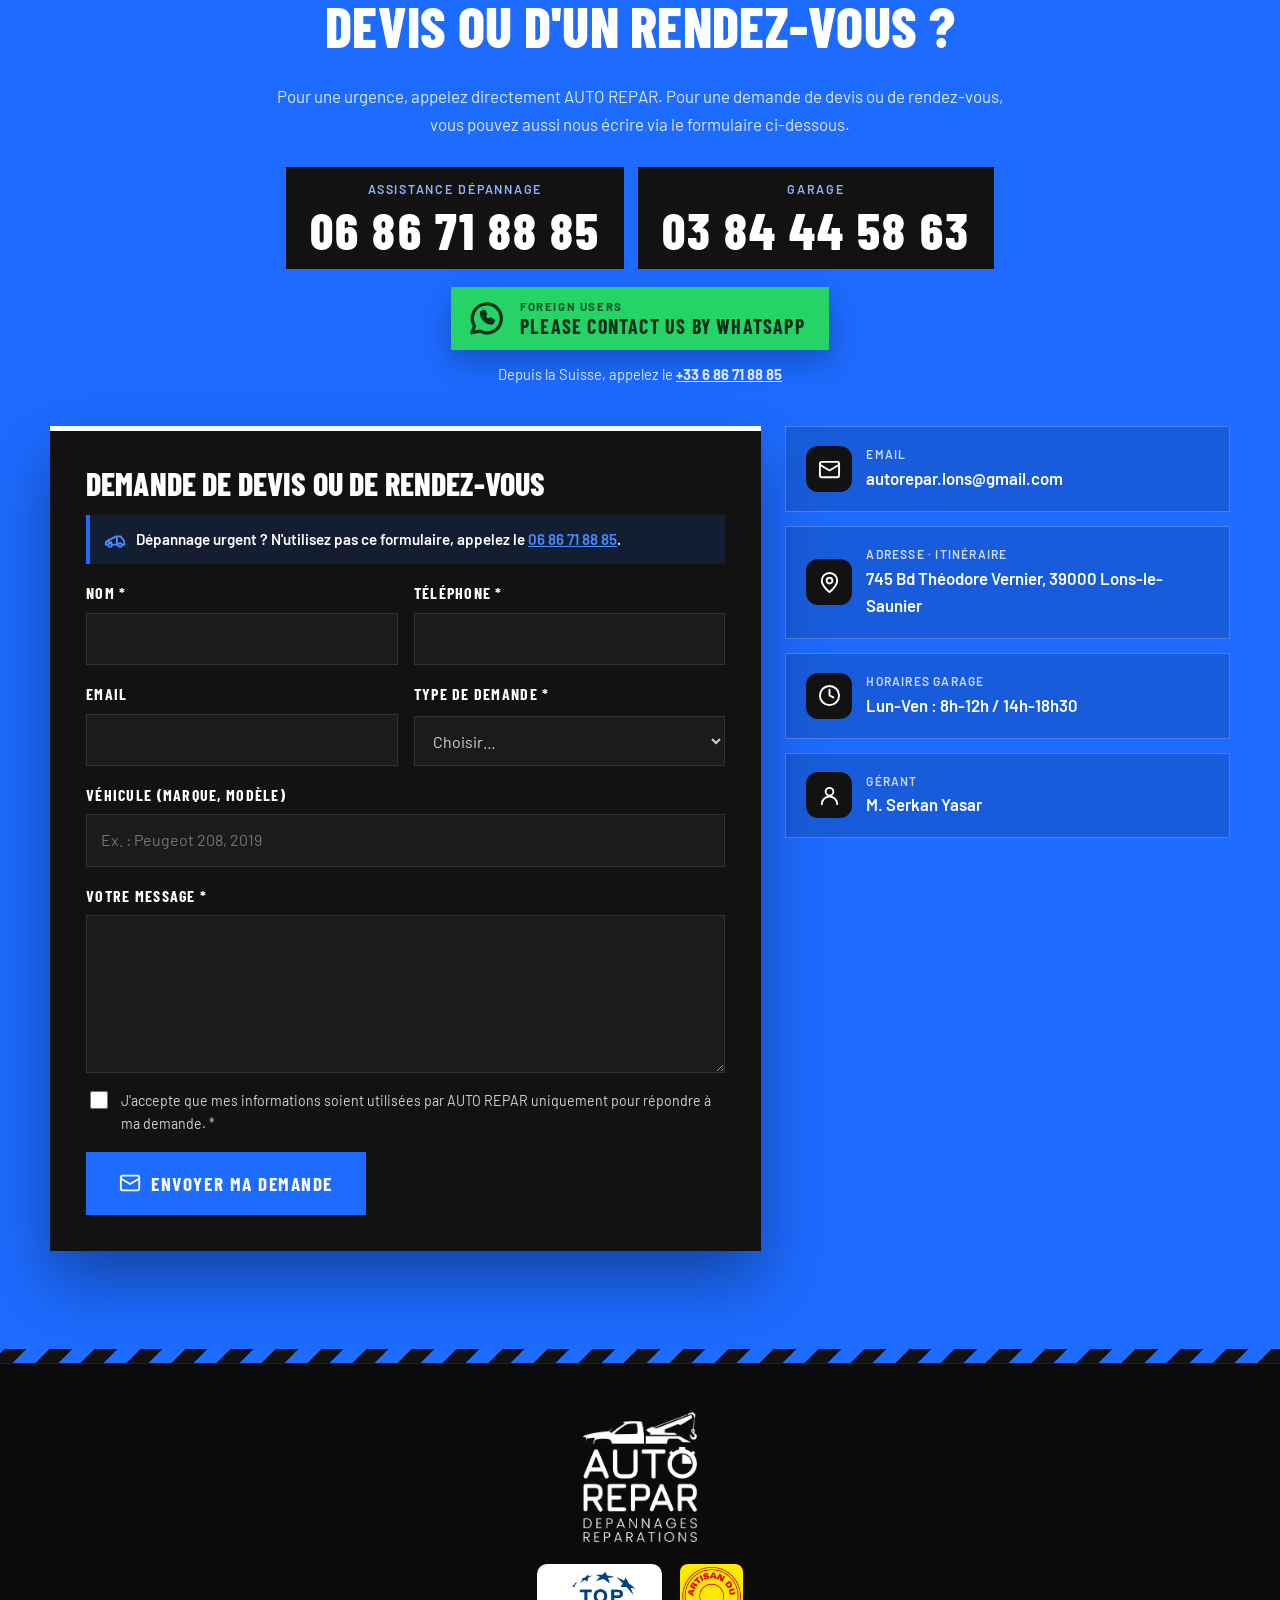
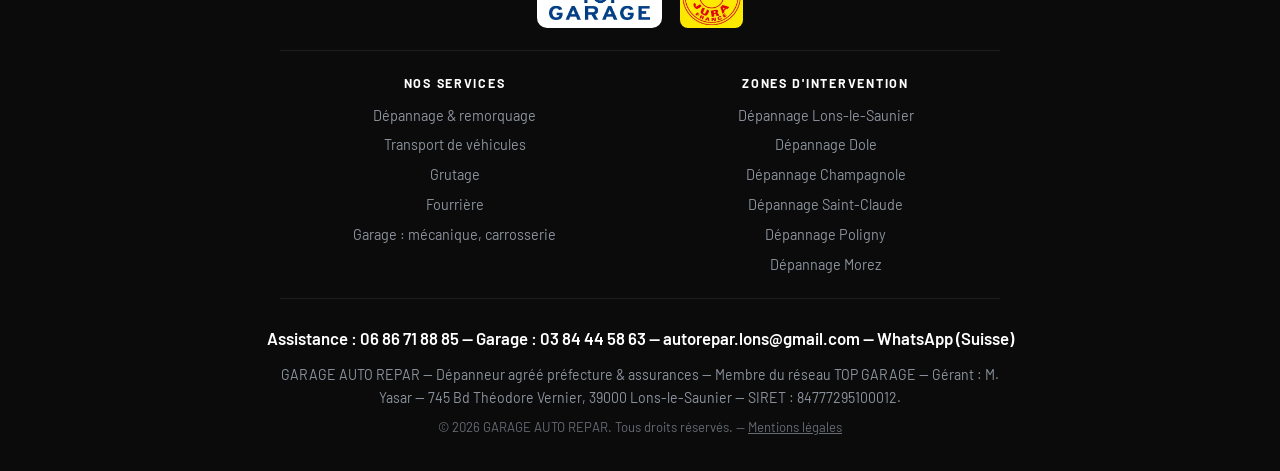
==== commit c9c307ed: "revert: parc qui défile à l'horizontale retiré (pas retenu par Titouan) Retour à la grille simple de" ====
--- a/index.html
+++ b/index.html
@@ -321,72 +321,60 @@
         </p>
       </header>
 
-    </div>
-
-    <!-- Le parc défile à l'horizontale pendant qu'on fait défiler la page (js/main.js) ; sans JS ou en mouvement réduit : simple grille -->
-    <div class="rental__scroller container">
-      <div class="rental__sticky">
-        <p class="rental__hint" aria-hidden="true">Notre parc <span>→</span></p>
-        <div class="rental__track">
-          <ul class="rental__grid">
-            <li class="rental__item">
-              <span class="rental__cat" aria-hidden="true">A</span>
-              <span class="rental__label">Catégorie A</span>
-              <h3 class="rental__model">Fiat 500</h3>
-              <p>ou similaire</p>
-            </li>
-            <li class="rental__item">
-              <span class="rental__cat" aria-hidden="true">B</span>
-              <span class="rental__label">Catégorie B</span>
-              <h3 class="rental__model">Volkswagen Polo</h3>
-              <p>ou similaire</p>
-            </li>
-            <li class="rental__item">
-              <span class="rental__cat" aria-hidden="true">C</span>
-              <span class="rental__label">Catégorie C</span>
-              <h3 class="rental__model">Peugeot 2008</h3>
-              <p>ou similaire</p>
-            </li>
-            <li class="rental__item">
-              <span class="rental__cat" aria-hidden="true">D</span>
-              <span class="rental__label">Catégorie D</span>
-              <h3 class="rental__model">Peugeot 5008</h3>
-              <p>ou similaire</p>
-            </li>
-          </ul>
-          <ul class="rental__grid rental__grid--more">
-            <li class="rental__item">
-              <span class="rental__icon"><svg class="icon"><use href="#i-star"/></svg></span>
-              <span class="rental__label">Prestige</span>
-              <h3 class="rental__model">Véhicules de prestige</h3>
-            </li>
-            <li class="rental__item">
-              <span class="rental__icon"><svg class="icon"><use href="#i-truck"/></svg></span>
-              <span class="rental__label">Utilitaires</span>
-              <h3 class="rental__model">Fourgons 10&nbsp;m³ et 20&nbsp;m³</h3>
-            </li>
-            <li class="rental__item">
-              <span class="rental__icon"><svg class="icon"><use href="#i-dump"/></svg></span>
-              <span class="rental__label">Utilitaires</span>
-              <h3 class="rental__model">Camions bennes</h3>
-            </li>
-            <li class="rental__item">
-              <span class="rental__icon"><svg class="icon"><use href="#i-car"/></svg></span>
-              <span class="rental__label">Sans permis</span>
-              <h3 class="rental__model">Véhicules sans permis</h3>
-            </li>
-            <li class="rental__item">
-              <span class="rental__icon"><svg class="icon"><use href="#i-bolt"/></svg></span>
-              <span class="rental__label">Électrique</span>
-              <h3 class="rental__model">Véhicules électriques</h3>
-            </li>
-          </ul>
-        </div>
-        <div class="rental__road" aria-hidden="true"><span class="rental__truck"><svg class="icon"><use href="#i-tow"/></svg></span></div>
-      </div>
-    </div>
-
-    <div class="container">
+      <ul class="rental__grid">
+        <li class="rental__item">
+          <span class="rental__cat" aria-hidden="true">A</span>
+          <span class="rental__label">Catégorie A</span>
+          <h3 class="rental__model">Fiat 500</h3>
+          <p>ou similaire</p>
+        </li>
+        <li class="rental__item">
+          <span class="rental__cat" aria-hidden="true">B</span>
+          <span class="rental__label">Catégorie B</span>
+          <h3 class="rental__model">Volkswagen Polo</h3>
+          <p>ou similaire</p>
+        </li>
+        <li class="rental__item">
+          <span class="rental__cat" aria-hidden="true">C</span>
+          <span class="rental__label">Catégorie C</span>
+          <h3 class="rental__model">Peugeot 2008</h3>
+          <p>ou similaire</p>
+        </li>
+        <li class="rental__item">
+          <span class="rental__cat" aria-hidden="true">D</span>
+          <span class="rental__label">Catégorie D</span>
+          <h3 class="rental__model">Peugeot 5008</h3>
+          <p>ou similaire</p>
+        </li>
+      </ul>
+      <ul class="rental__grid rental__grid--more">
+        <li class="rental__item">
+          <span class="rental__icon"><svg class="icon"><use href="#i-star"/></svg></span>
+          <span class="rental__label">Prestige</span>
+          <h3 class="rental__model">Véhicules de prestige</h3>
+        </li>
+        <li class="rental__item">
+          <span class="rental__icon"><svg class="icon"><use href="#i-truck"/></svg></span>
+          <span class="rental__label">Utilitaires</span>
+          <h3 class="rental__model">Fourgons 10&nbsp;m³ et 20&nbsp;m³</h3>
+        </li>
+        <li class="rental__item">
+          <span class="rental__icon"><svg class="icon"><use href="#i-dump"/></svg></span>
+          <span class="rental__label">Utilitaires</span>
+          <h3 class="rental__model">Camions bennes</h3>
+        </li>
+        <li class="rental__item">
+          <span class="rental__icon"><svg class="icon"><use href="#i-car"/></svg></span>
+          <span class="rental__label">Sans permis</span>
+          <h3 class="rental__model">Véhicules sans permis</h3>
+        </li>
+        <li class="rental__item">
+          <span class="rental__icon"><svg class="icon"><use href="#i-bolt"/></svg></span>
+          <span class="rental__label">Électrique</span>
+          <h3 class="rental__model">Véhicules électriques</h3>
+        </li>
+      </ul>
+
       <div class="tow__band">
         <ul class="tow__labels">
           <li><svg class="icon"><use href="#i-shield"/></svg> Agréé assurances</li>
--- a/css/theme.css
+++ b/css/theme.css
@@ -168,66 +168,6 @@
 .rental__model { font-size: 1.7rem; margin: 0; }
 .rental__item p { margin: 0; color: var(--c-muted); }
 @media (max-width: 600px) { .rental__item { padding: 24px 20px 26px; } .rental__cat { font-size: 3.2rem; } .rental__model { font-size: 1.4rem; } }
-.rental__hint, .rental__road { display: none; }
-.rental .tow__band { margin-top: 0; }
-.rental__scroller { margin-bottom: 28px; }
-
-/* Version animée (classe ajoutée par js/main.js, jamais en mouvement réduit) : la scène reste à l'écran
-   et le parc défile à l'horizontale ; la dépanneuse roule en bas au rythme du défilement */
-.rental.is-scrolly .rental__scroller { max-width: none; padding: 0; margin-bottom: 0; }
-.rental.is-scrolly .rental__sticky {
-  position: sticky; top: 0; height: 100vh; height: 100svh; overflow: hidden;
-  display: flex; flex-direction: column; justify-content: center; gap: 28px;
-  padding: 88px 0 40px;
-}
-.rental.is-scrolly .rental__track {
-  position: relative; display: flex; gap: 20px; width: max-content; will-change: transform;
-  padding-inline: max(var(--gutter), calc((100vw - var(--container)) / 2));
-}
-.rental.is-scrolly .rental__grid { flex: none; flex-wrap: nowrap; gap: 20px; background: none; border: 0; }
-.rental.is-scrolly .rental__item {
-  position: relative; overflow: hidden; justify-content: flex-end;
-  flex: 0 0 clamp(270px, 74vw, 540px); height: min(58svh, 500px); padding: 34px;
-  border: 1px solid #2c2c2c; background: #121212;
-  transform: scale(calc(1 - var(--ad, 0) * 0.07)); transform-origin: center bottom;
-}
-.rental.is-scrolly .rental__grid--more .rental__item { flex-basis: clamp(240px, 62vw, 330px); }
-.rental.is-scrolly .rental__item.is-center { box-shadow: inset 0 -5px 0 var(--c-accent); background: #141a26; }
-/* Lettre géante en contour, qui glisse moins vite que la carte (profondeur) */
-.rental.is-scrolly .rental__cat {
-  position: absolute; top: -0.06em; right: 0.04em; margin: 0;
-  font-size: clamp(13rem, 42svh, 24rem); line-height: 0.8;
-  color: transparent; -webkit-text-stroke: 2px var(--c-accent);
-  transform: translateX(calc(var(--d, 0) * 45%)); opacity: calc(1 - var(--ad, 0) * 0.6);
-}
-.rental.is-scrolly .rental__icon {
-  position: absolute; top: 34px; left: 34px; font-size: clamp(4rem, 12svh, 6.5rem);
-  transform: translateX(calc(var(--d, 0) * 30%));
-}
-.rental.is-scrolly .rental__model { font-size: clamp(2rem, 4.4vw, 3.2rem); line-height: 1; }
-.rental.is-scrolly .rental__item p { font-size: 1.1rem; }
-.rental.is-scrolly .rental__hint {
-  display: block; margin: 0; padding-inline: max(var(--gutter), calc((100vw - var(--container)) / 2));
-  font: 700 0.9rem/1 var(--font-head); letter-spacing: 0.22em; text-transform: uppercase; color: var(--c-muted);
-}
-.rental.is-scrolly .rental__hint span { display: inline-block; color: var(--c-accent); animation: rental-nudge 1.4s ease-in-out infinite; }
-@keyframes rental-nudge { 50% { transform: translateX(8px); } }
-/* La route : marquage qui défile, dépanneuse qui avance */
-.rental.is-scrolly .rental__road {
-  display: block; position: relative; height: 4px; margin-inline: max(var(--gutter), calc((100vw - var(--container)) / 2));
-  background: repeating-linear-gradient(90deg, rgba(255, 255, 255, .35) 0 34px, transparent 34px 68px);
-  background-position-x: calc(var(--p, 0) * -1600px);
-}
-.rental.is-scrolly .rental__truck {
-  position: absolute; bottom: 10px; left: calc(var(--p, 0) * (100% - 52px));
-  font-size: 3.2rem; line-height: 0; color: var(--c-accent);
-}
-@media (max-width: 767px) {
-  .rental.is-scrolly .rental__sticky { padding: 84px 0 96px; gap: 22px; }
-  .rental.is-scrolly .rental__item { padding: 26px; height: min(54svh, 440px); }
-  .rental.is-scrolly .rental__icon { top: 26px; left: 26px; }
-  .rental.is-scrolly .rental__truck { font-size: 2.6rem; }
-}
 .rental__mail { margin: 18px 0 0; color: var(--c-muted); }
 .rental__mail a { color: var(--c-head); font-weight: 600; text-decoration: underline; text-decoration-color: var(--c-accent); text-underline-offset: 4px; overflow-wrap: anywhere; }
 .hero__facts a { color: inherit; text-decoration: underline; text-decoration-color: var(--c-accent); text-underline-offset: 4px; }
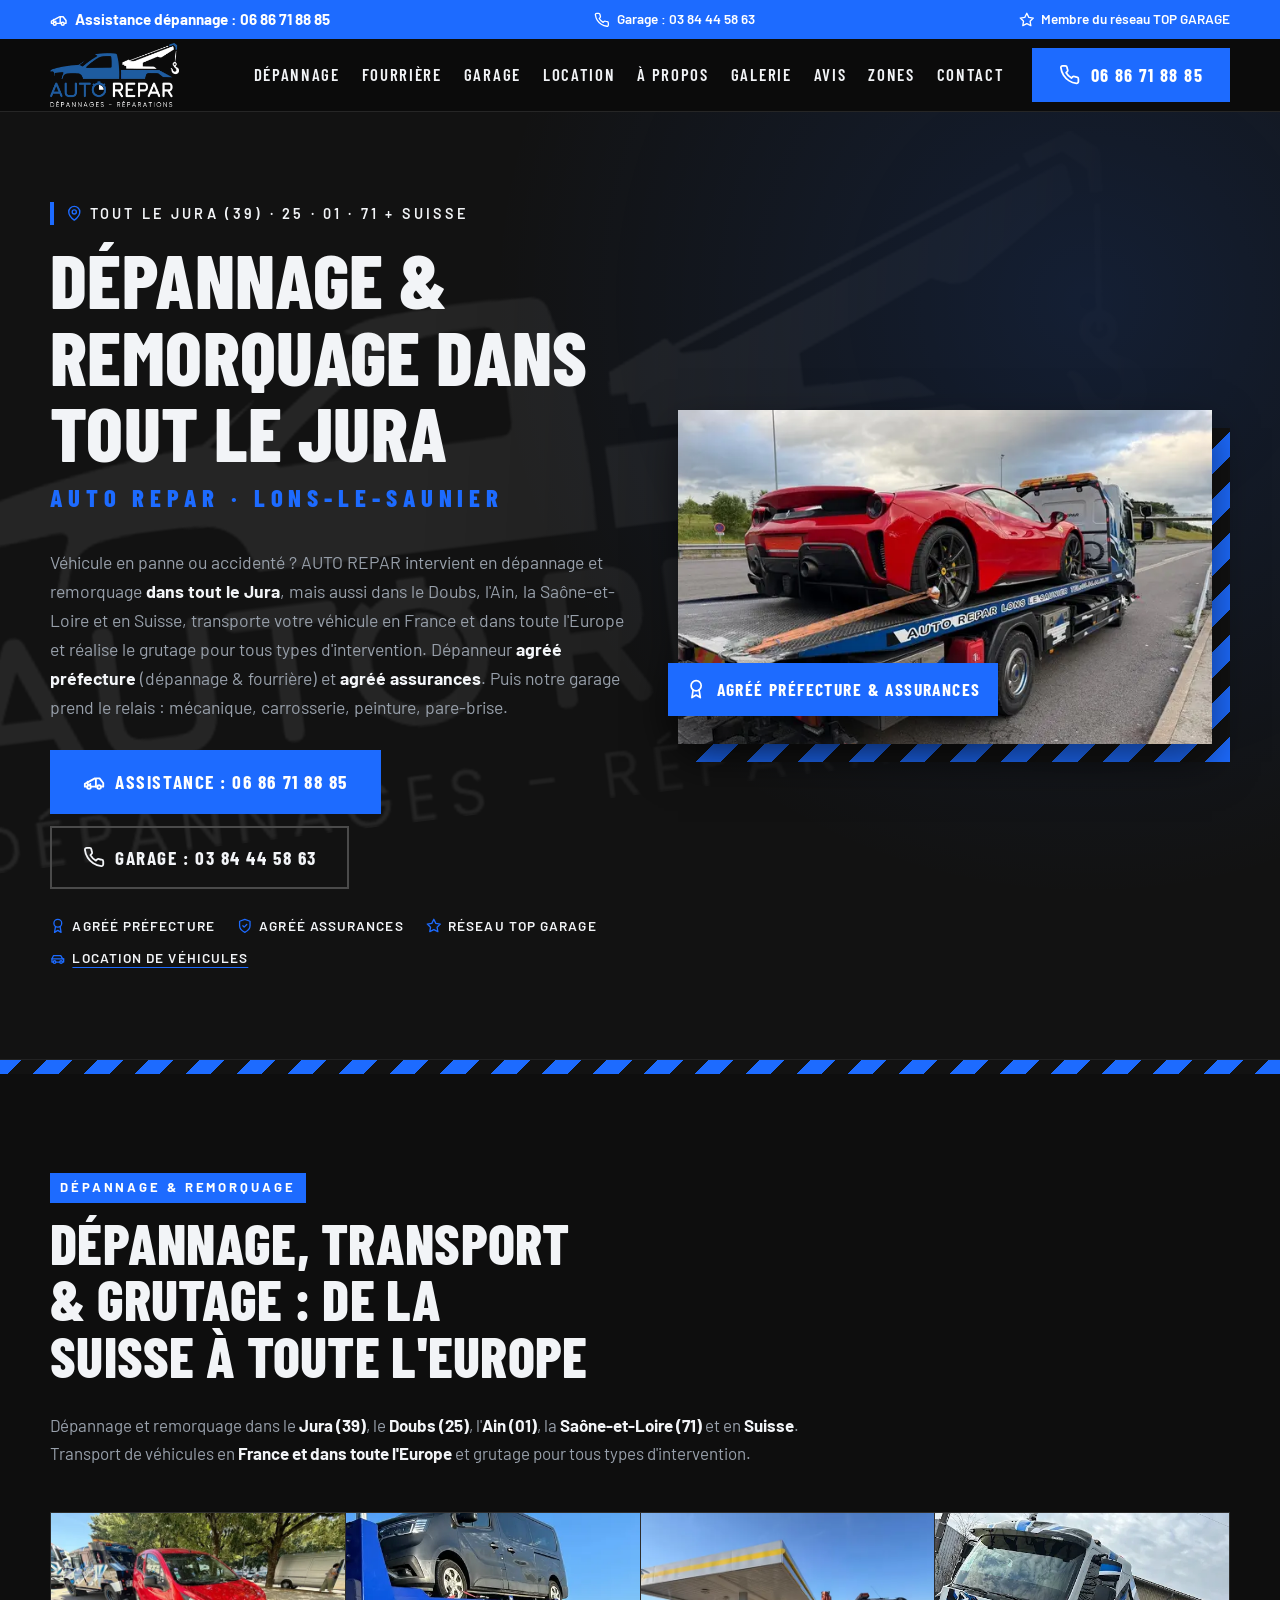
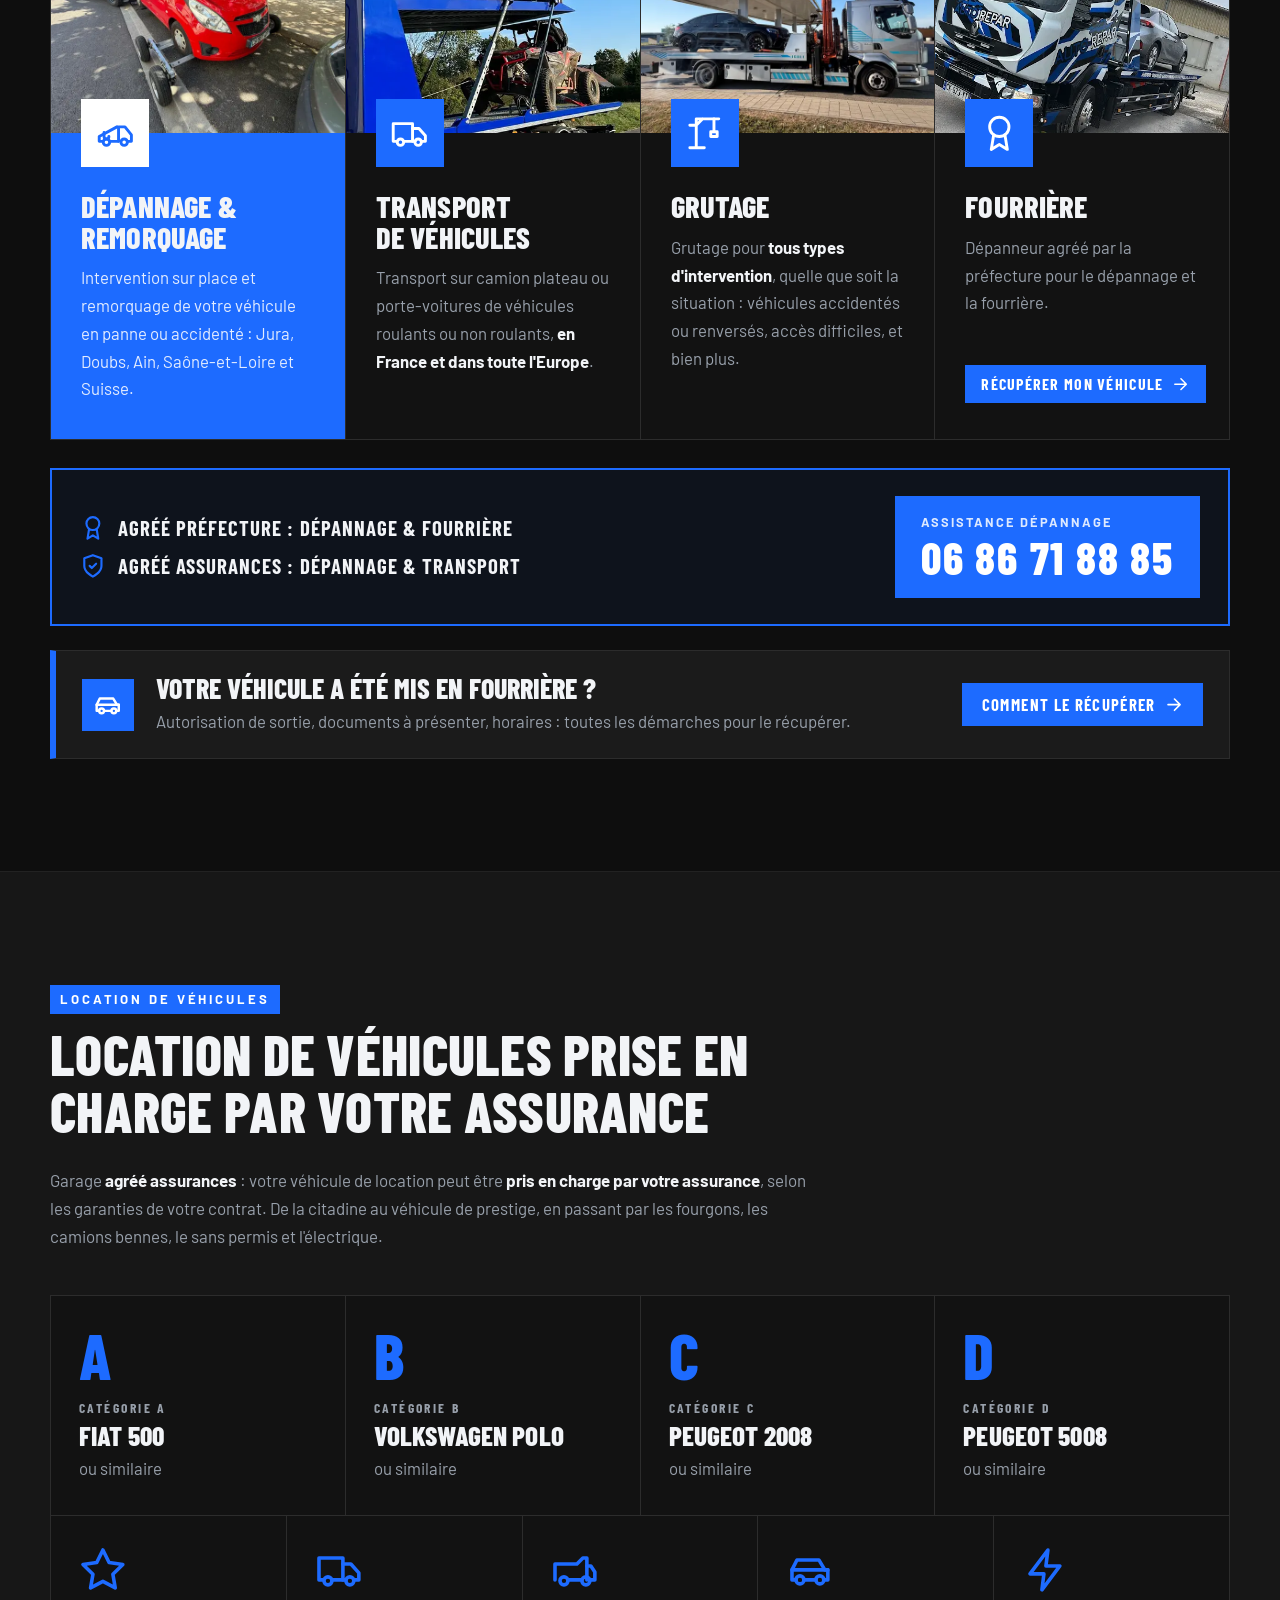
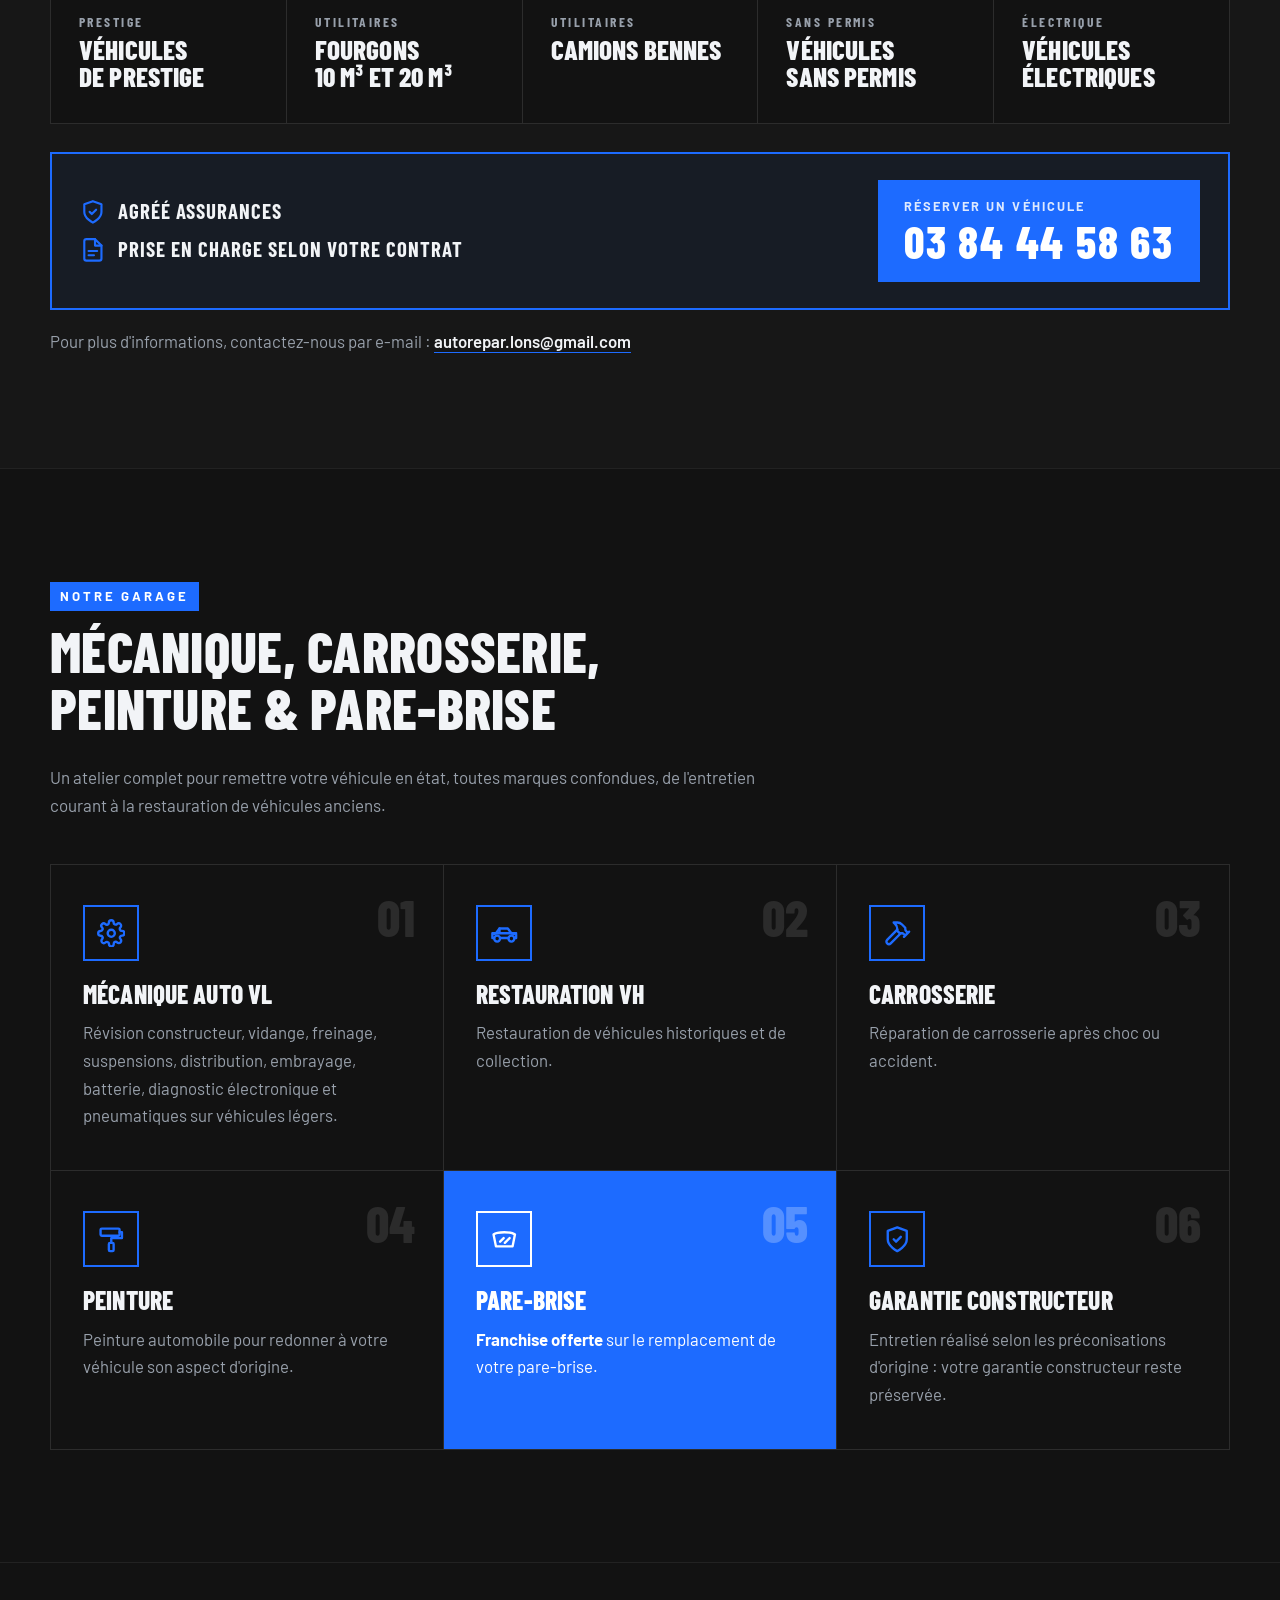
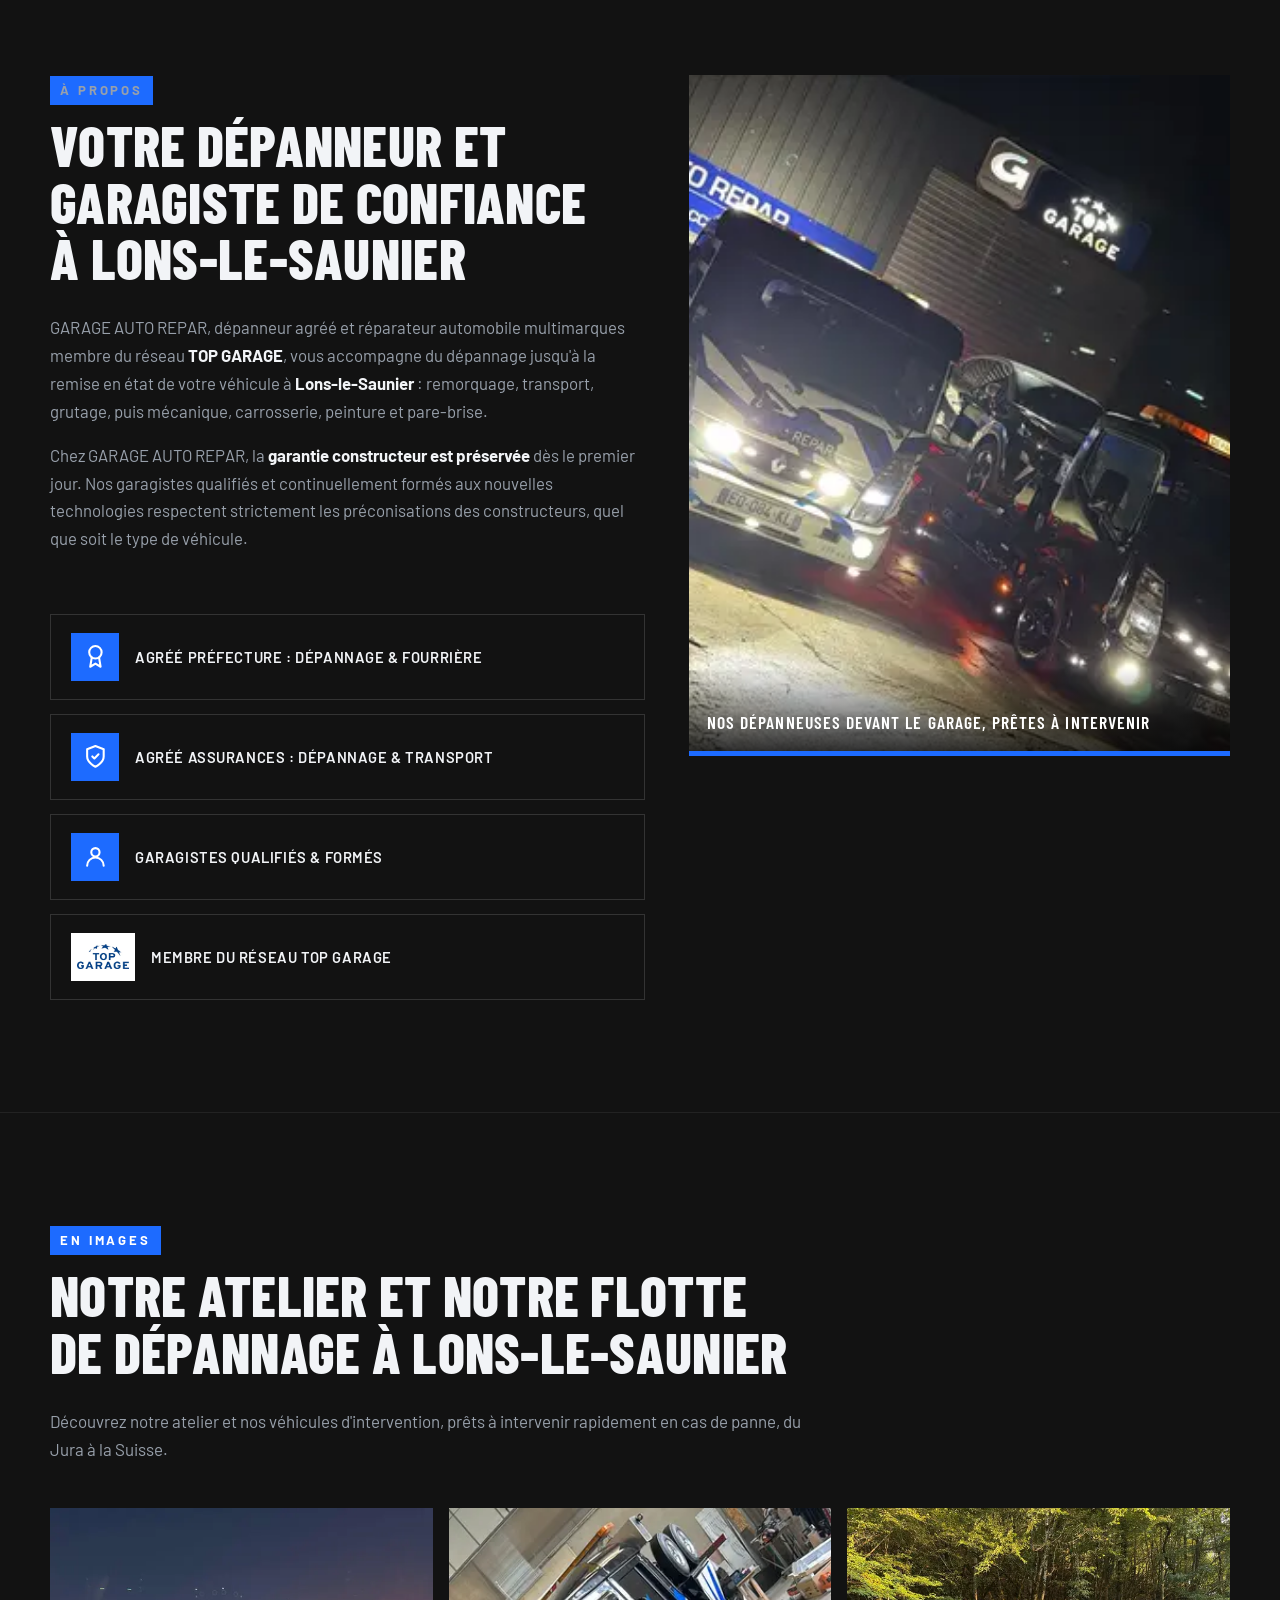
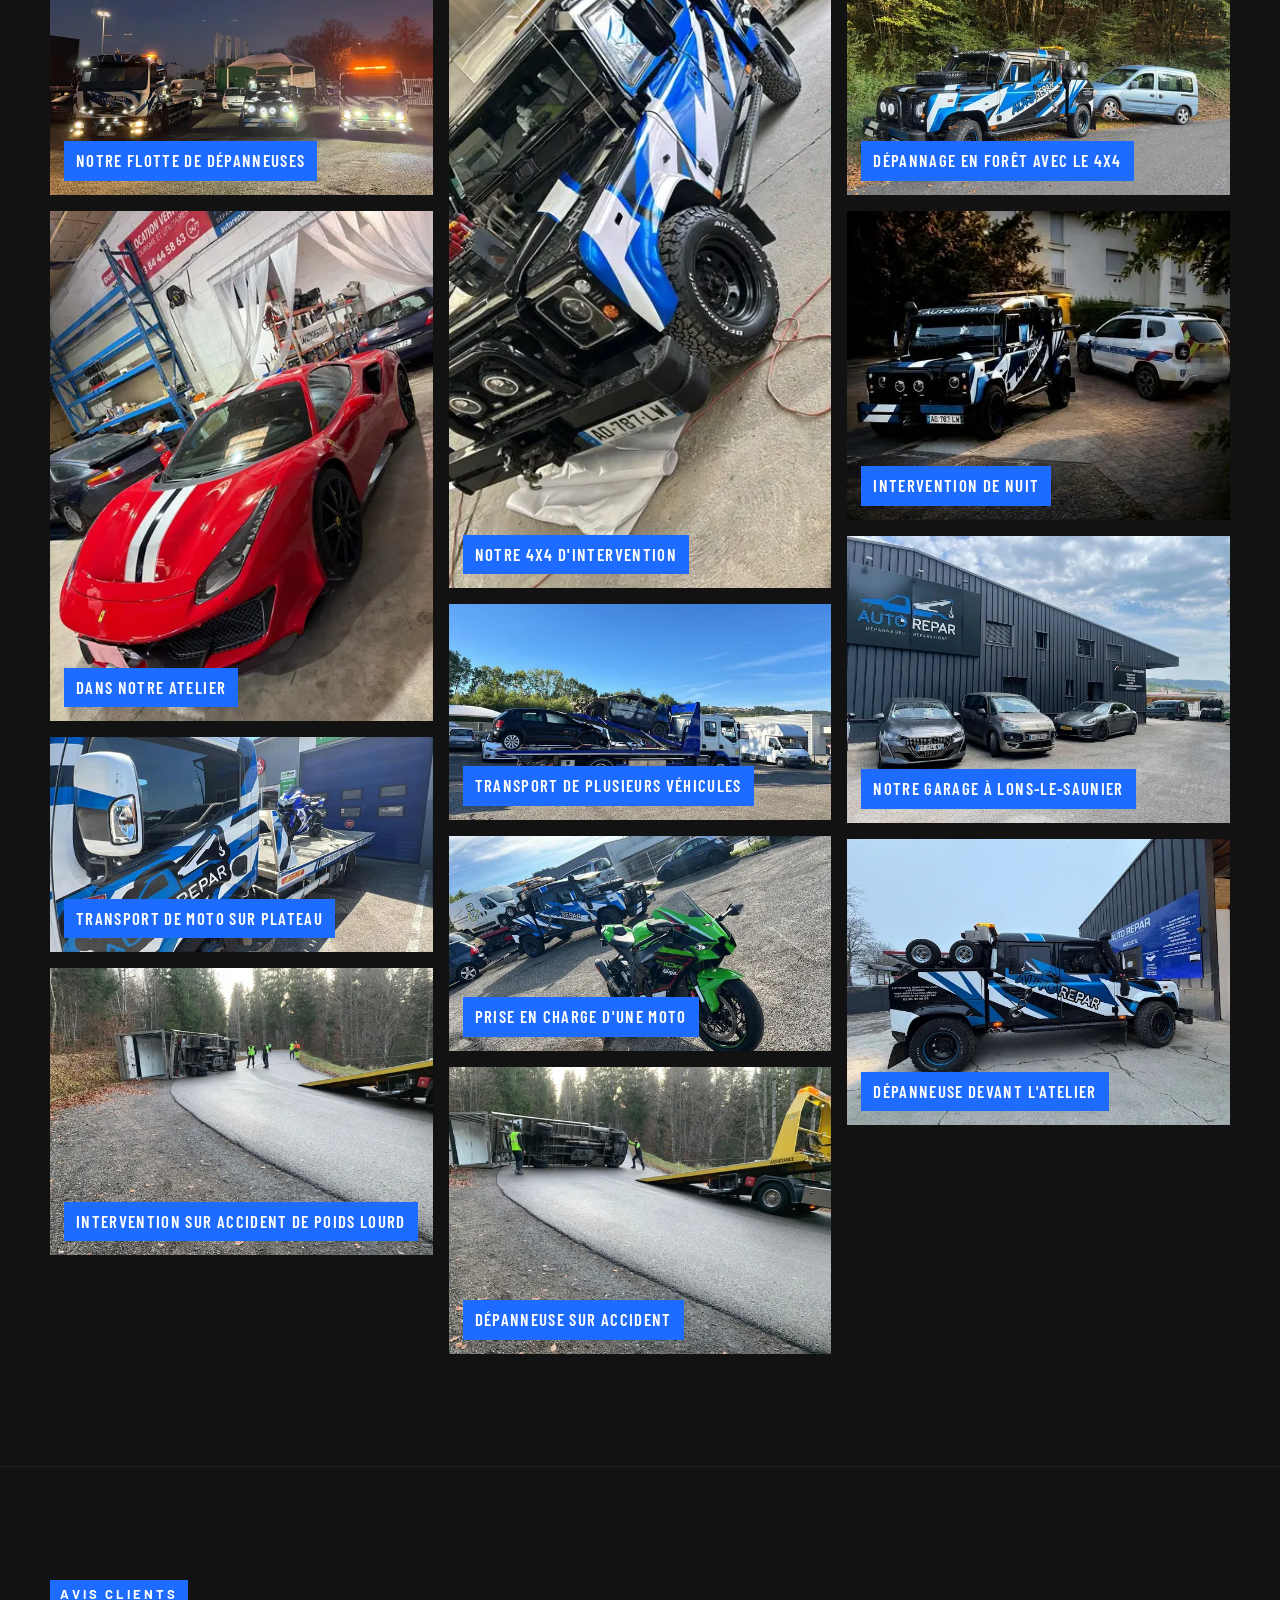
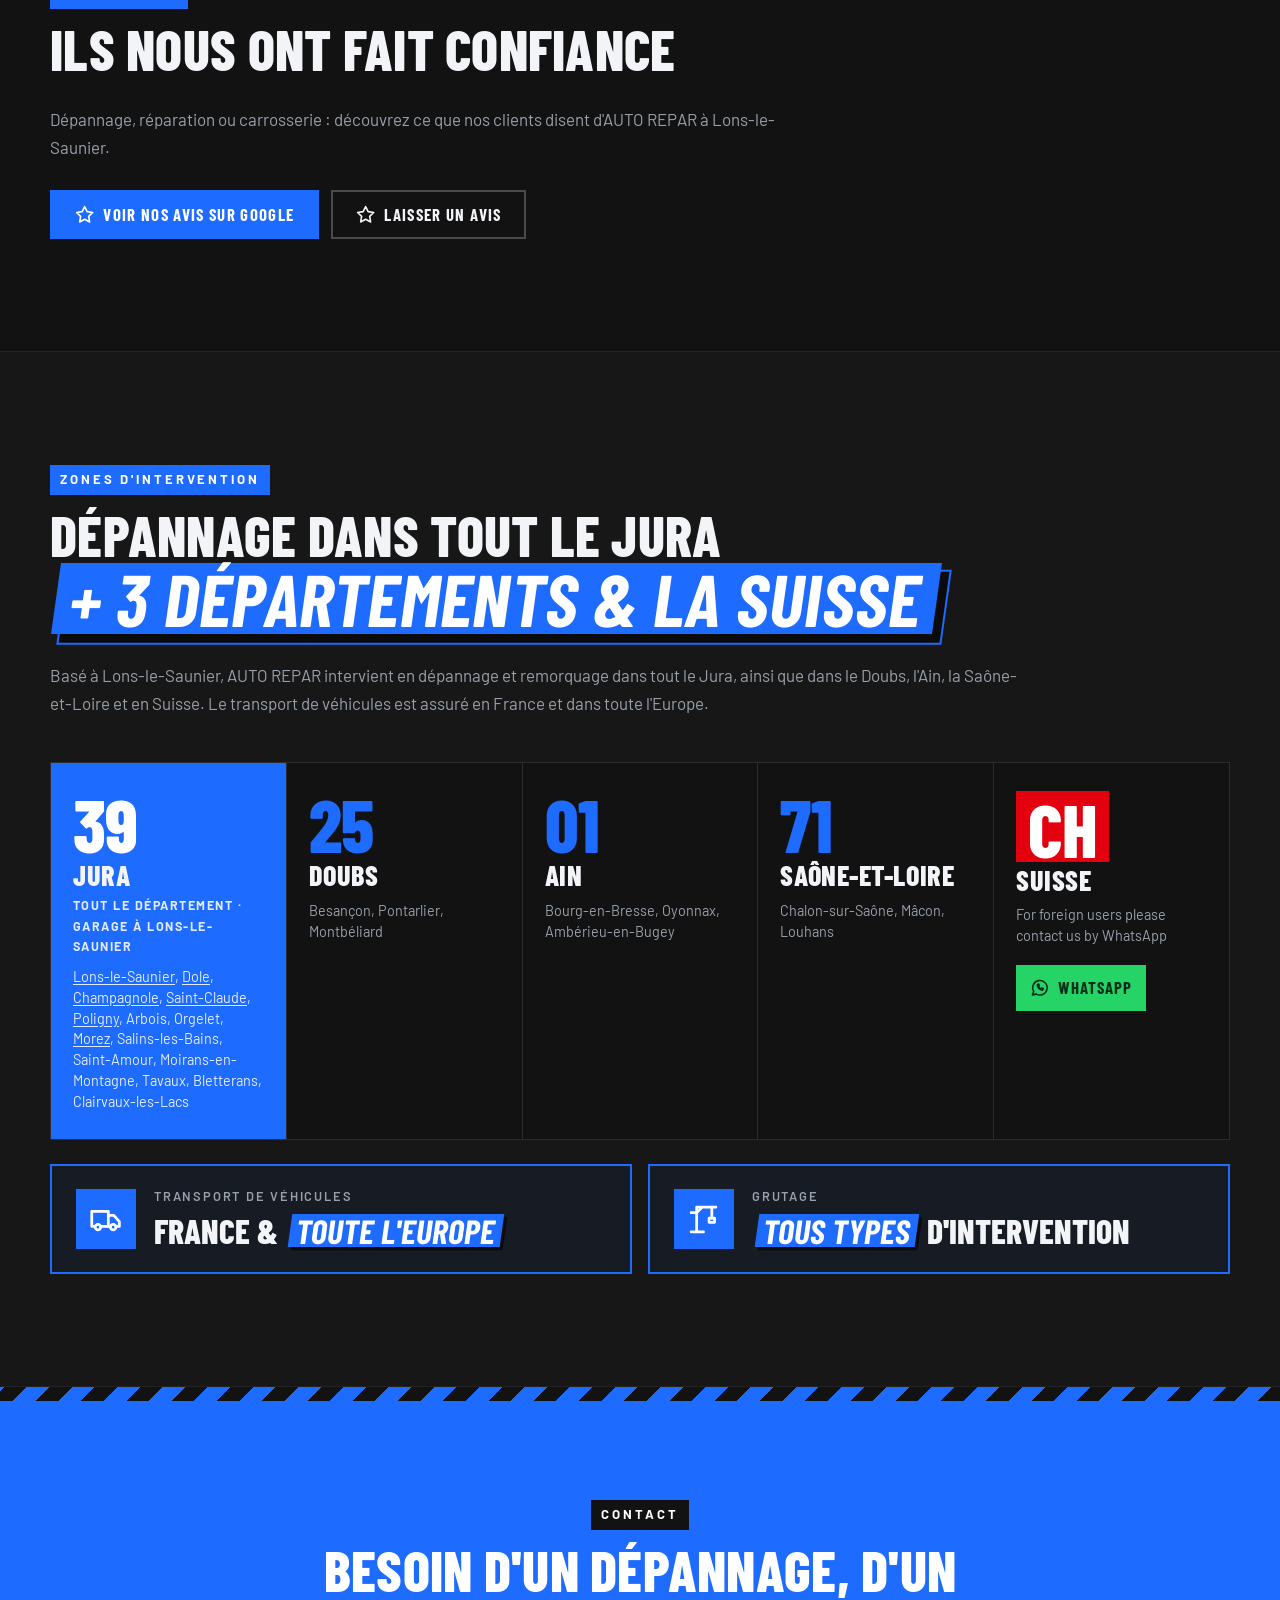
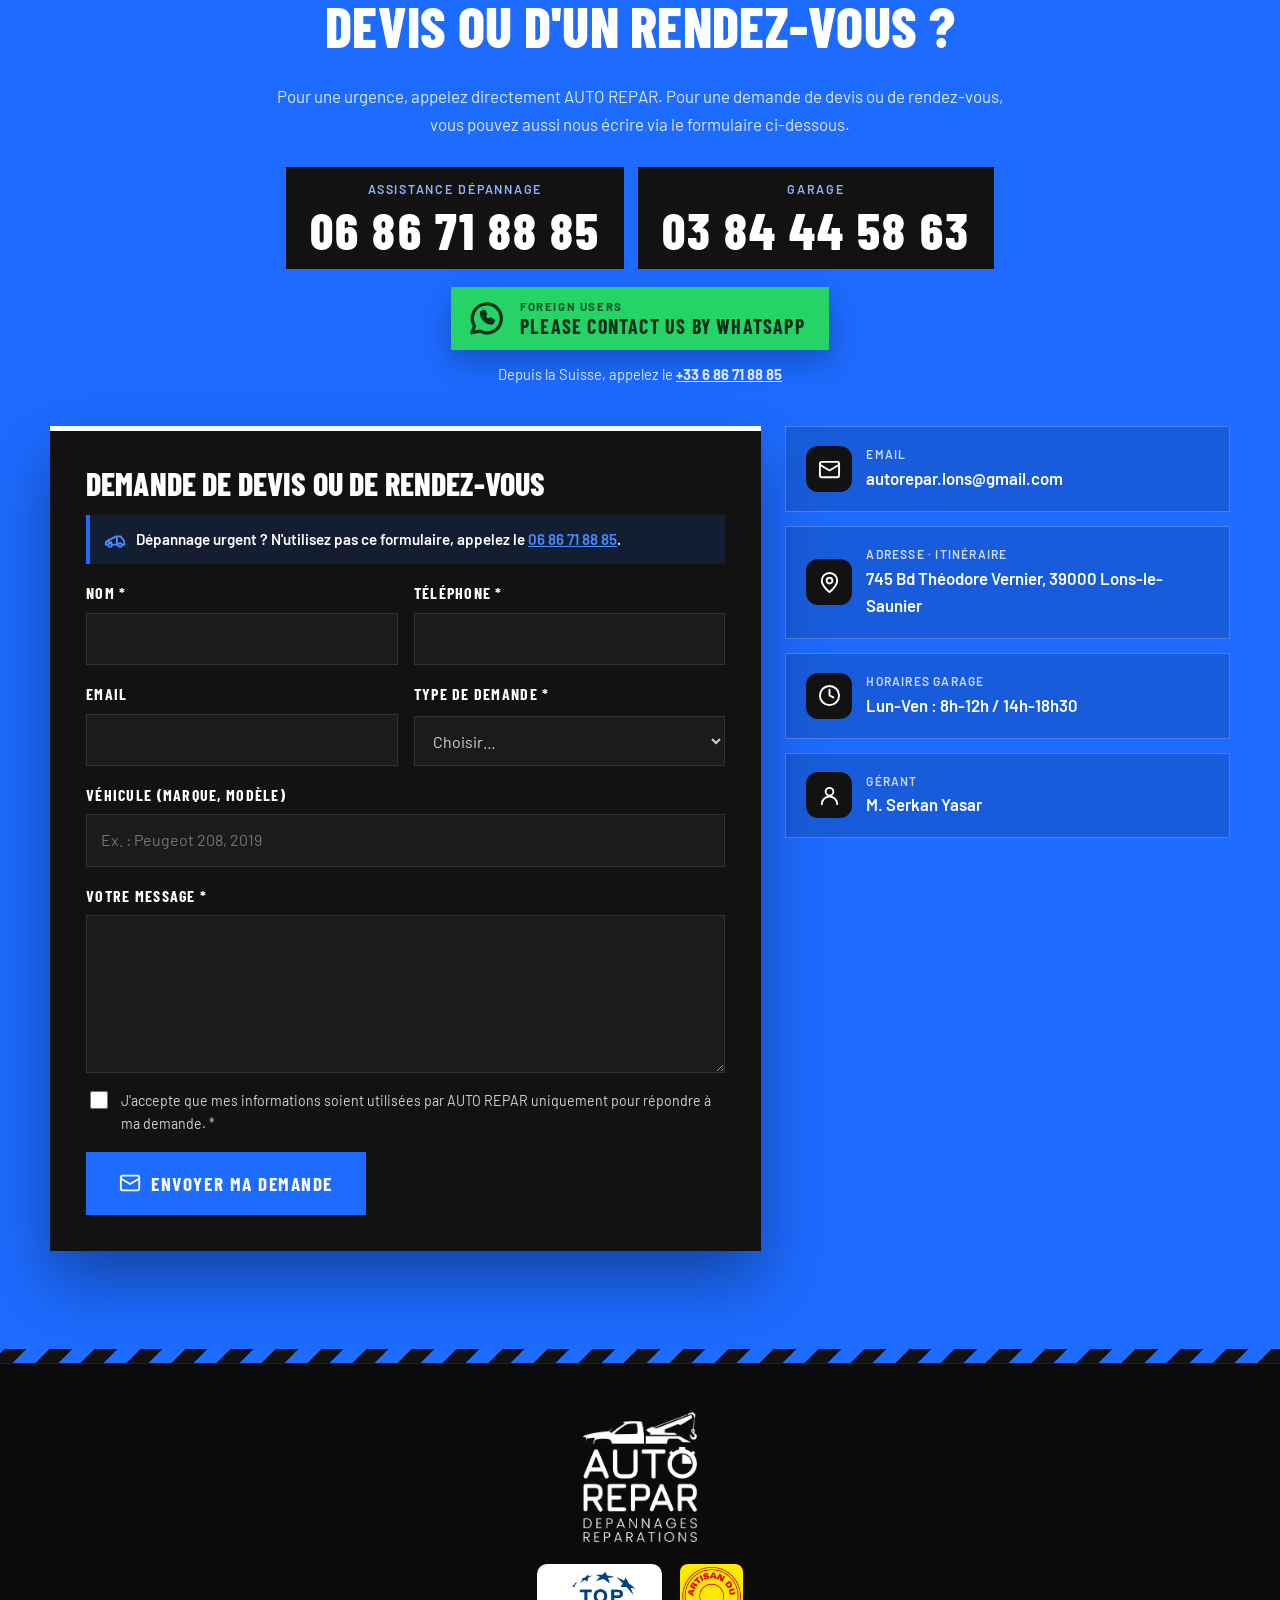
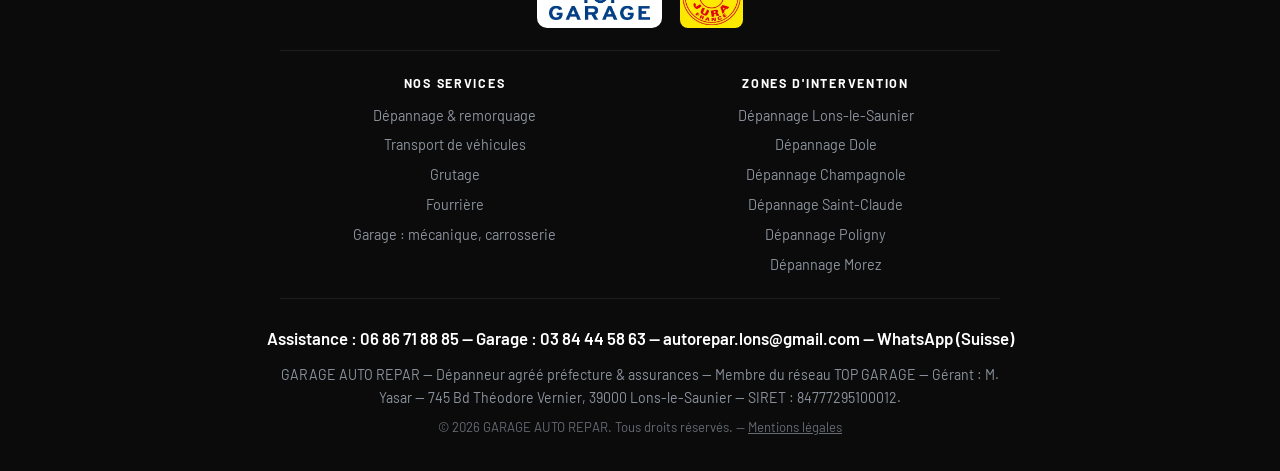
==== commit d085d50a: "avis: bouton « Laisser un avis » (lien direct Google), fiche Google dans sameAs Co-Authored-By: Clau" ====
--- a/index.html
+++ b/index.html
@@ -9,7 +9,9 @@
 <meta name="author" content="GARAGE AUTO REPAR - Serkan Yasar">
 <meta name="theme-color" content="#121212">
 <link rel="canonical" href="https://www.autorepar-depannage.com/">
-<link rel="icon" href="favicon.svg" type="image/svg+xml">
+<link rel="icon" href="favicon.ico" sizes="48x48">
+<link rel="icon" href="favicon-192.png" type="image/png" sizes="192x192">
+<link rel="apple-touch-icon" href="apple-touch-icon.png">
 
 <!-- Open Graph / partage réseaux sociaux -->
 <meta property="og:type" content="website">
@@ -106,7 +108,7 @@
     { "@type": "Country", "name": "France" },
     { "@type": "Place", "name": "Europe" }
   ],
-  "sameAs": []
+  "sameAs": ["https://g.page/r/CVi2n5Yd6ZvOEBM"]
 }
 </script>
 </head>
@@ -599,8 +601,11 @@
       </header>
 
       <div class="reviews__actions">
-        <a class="btn btn--primary" href="https://www.google.com/maps/search/?api=1&amp;query=Garage+Auto+Repar+745+Boulevard+Th%C3%A9odore+Vernier+Lons-le-Saunier" target="_blank" rel="noopener">
+        <a class="btn btn--primary" href="https://g.page/r/CVi2n5Yd6ZvOEBM" target="_blank" rel="noopener">
           <svg class="icon"><use href="#i-star"/></svg> Voir nos avis sur Google
+        </a>
+        <a class="btn btn--secondary" href="https://g.page/r/CVi2n5Yd6ZvOEBM/review" target="_blank" rel="noopener">
+          <svg class="icon"><use href="#i-star"/></svg> Laisser un avis
         </a>
       </div>
     </div>
--- a/css/base.css
+++ b/css/base.css
@@ -425,7 +425,7 @@
 .js .reveal.is-visible { opacity: 1; transform: none; }
 /* Avis clients */
 .reviews .section__header { margin-bottom: 28px; }
-.reviews__actions { display: flex; }
+.reviews__actions { display: flex; flex-wrap: wrap; gap: 12px; }
 @media (max-width: 600px) { .reviews__actions .btn { width: 100%; } }
 
 @media (prefers-reduced-motion: reduce) {
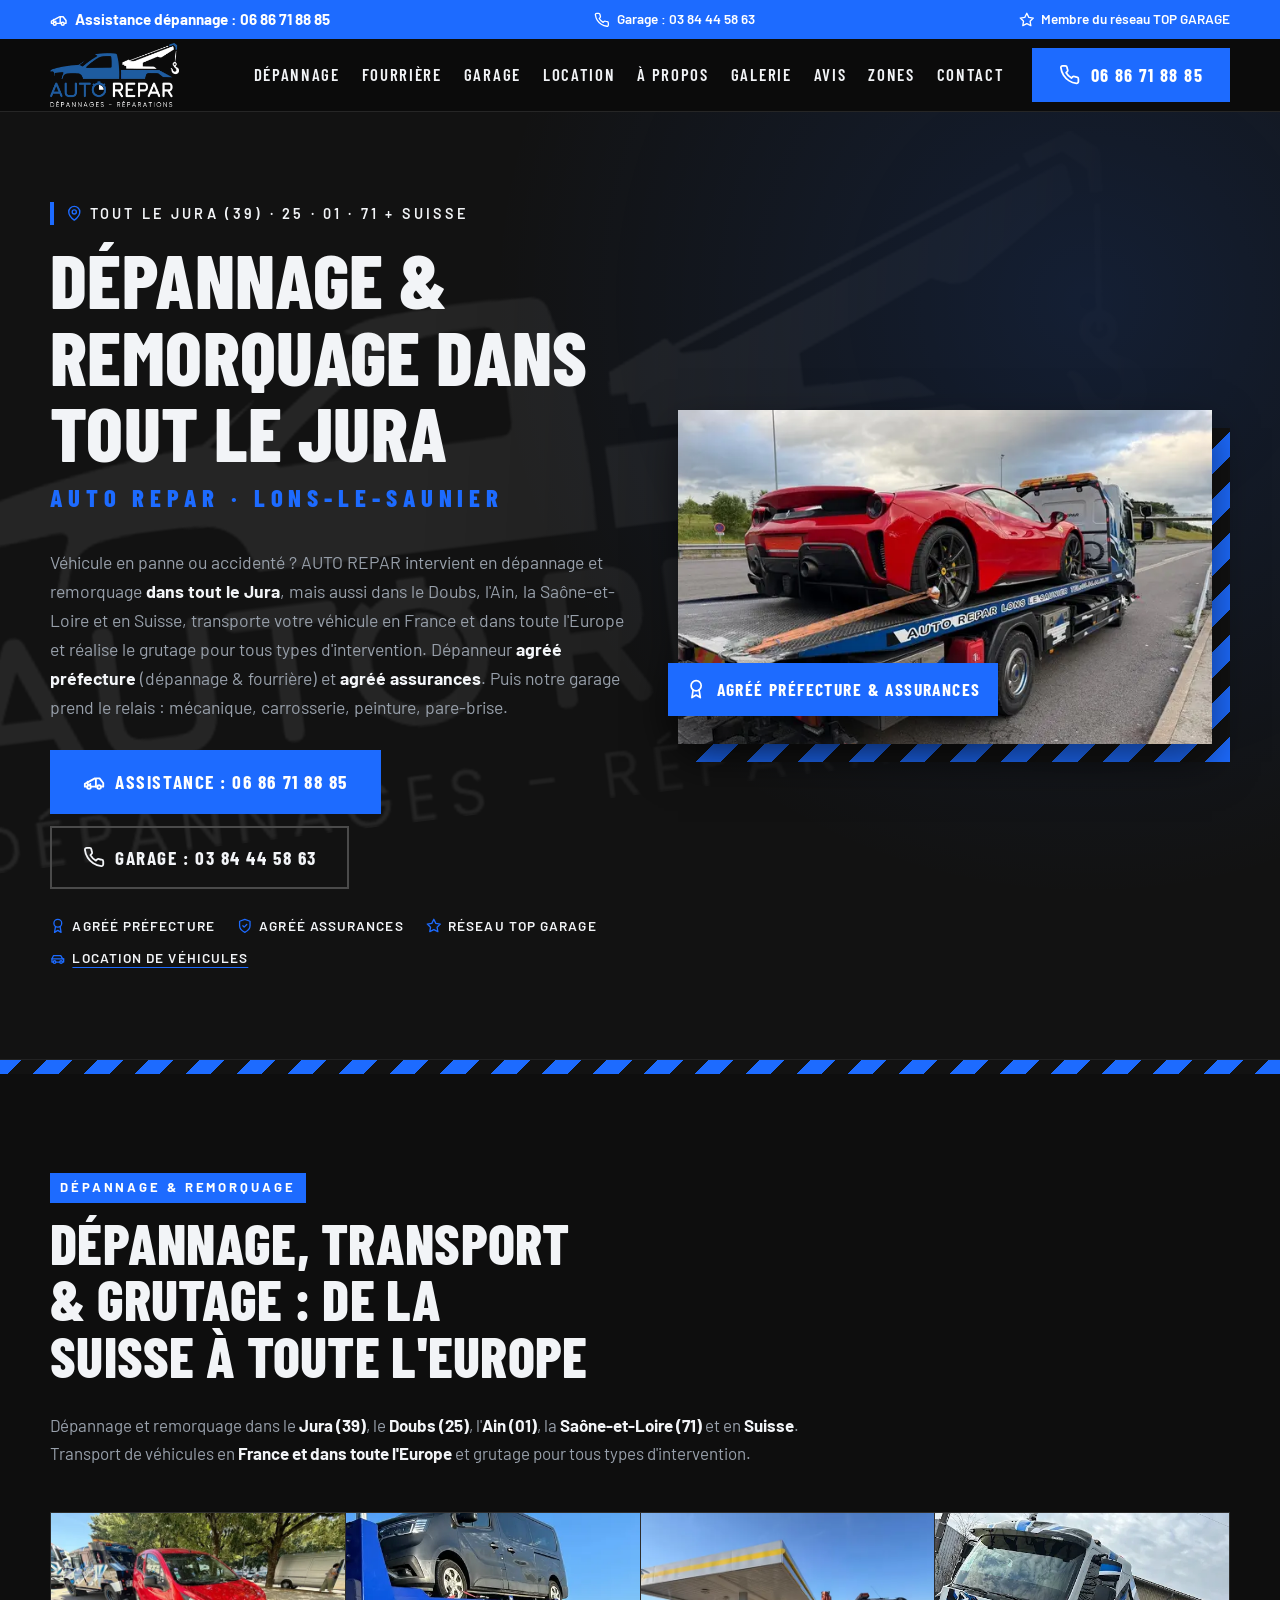
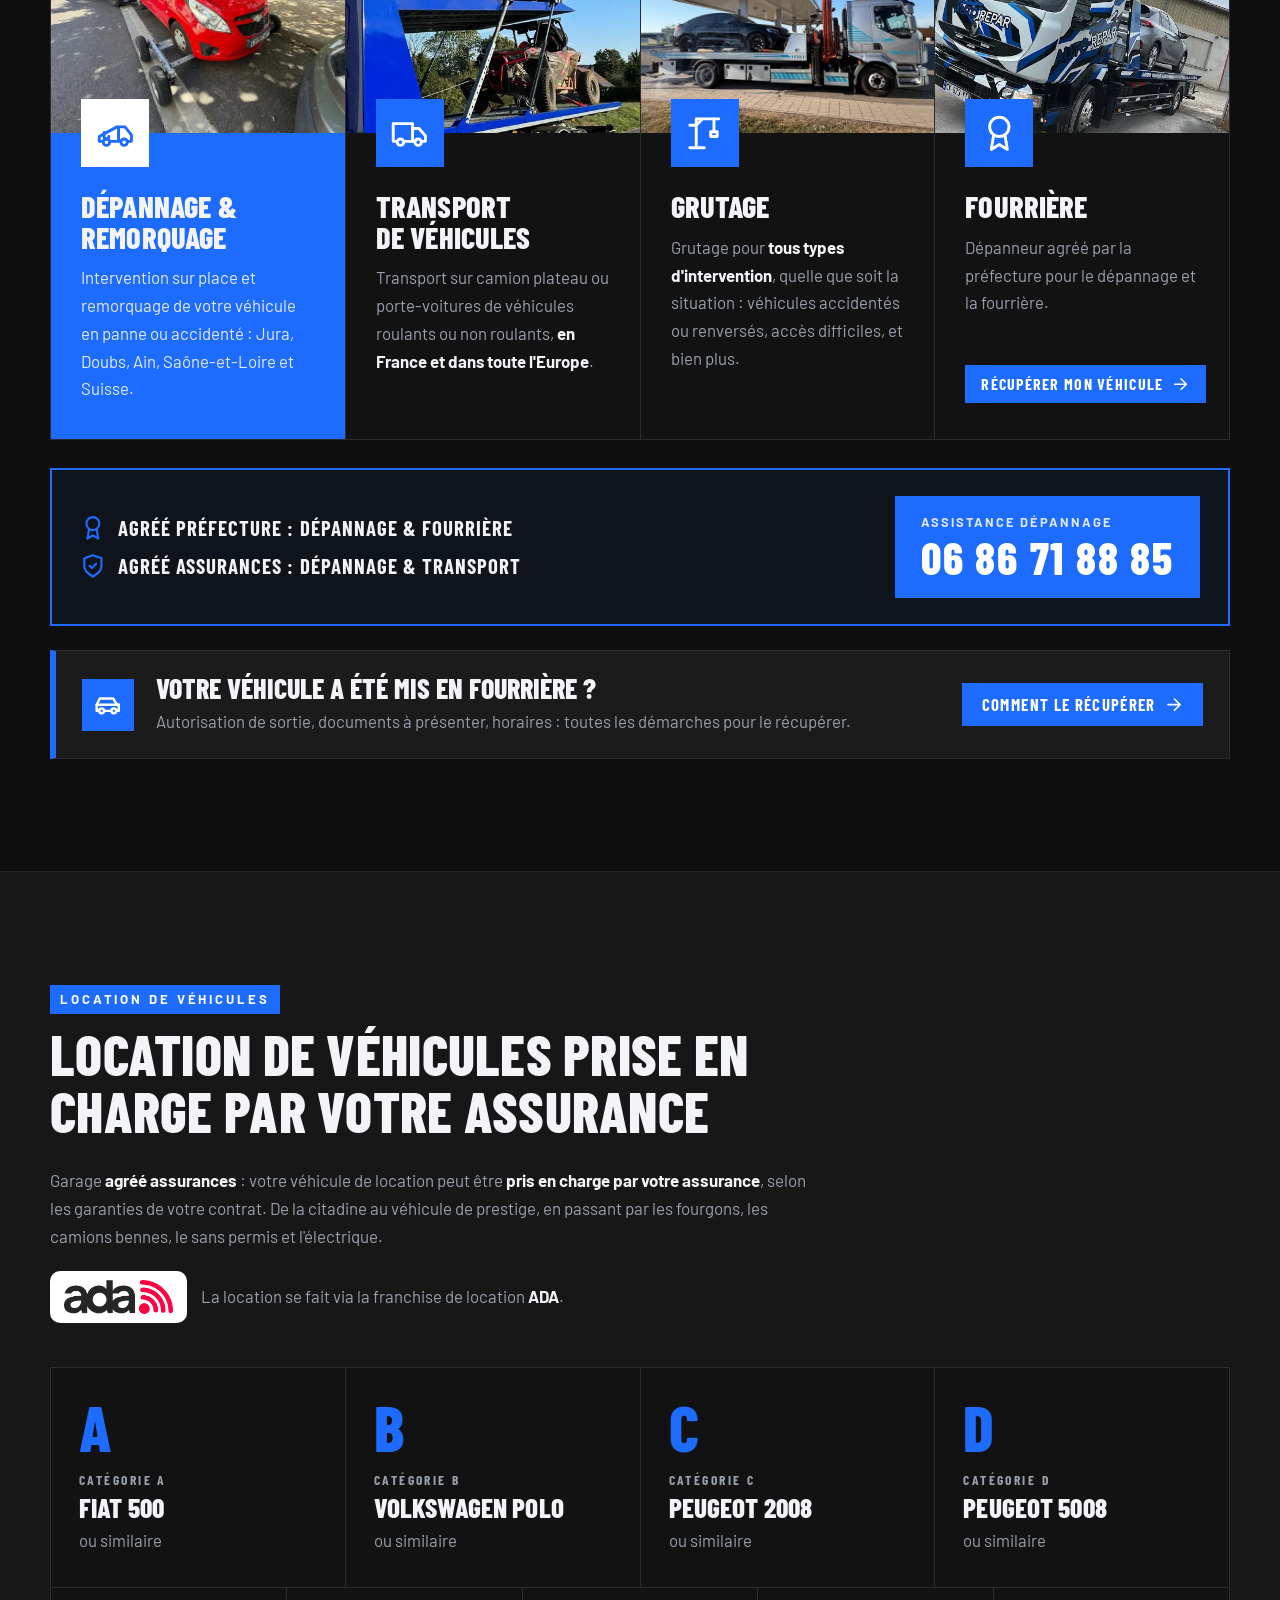
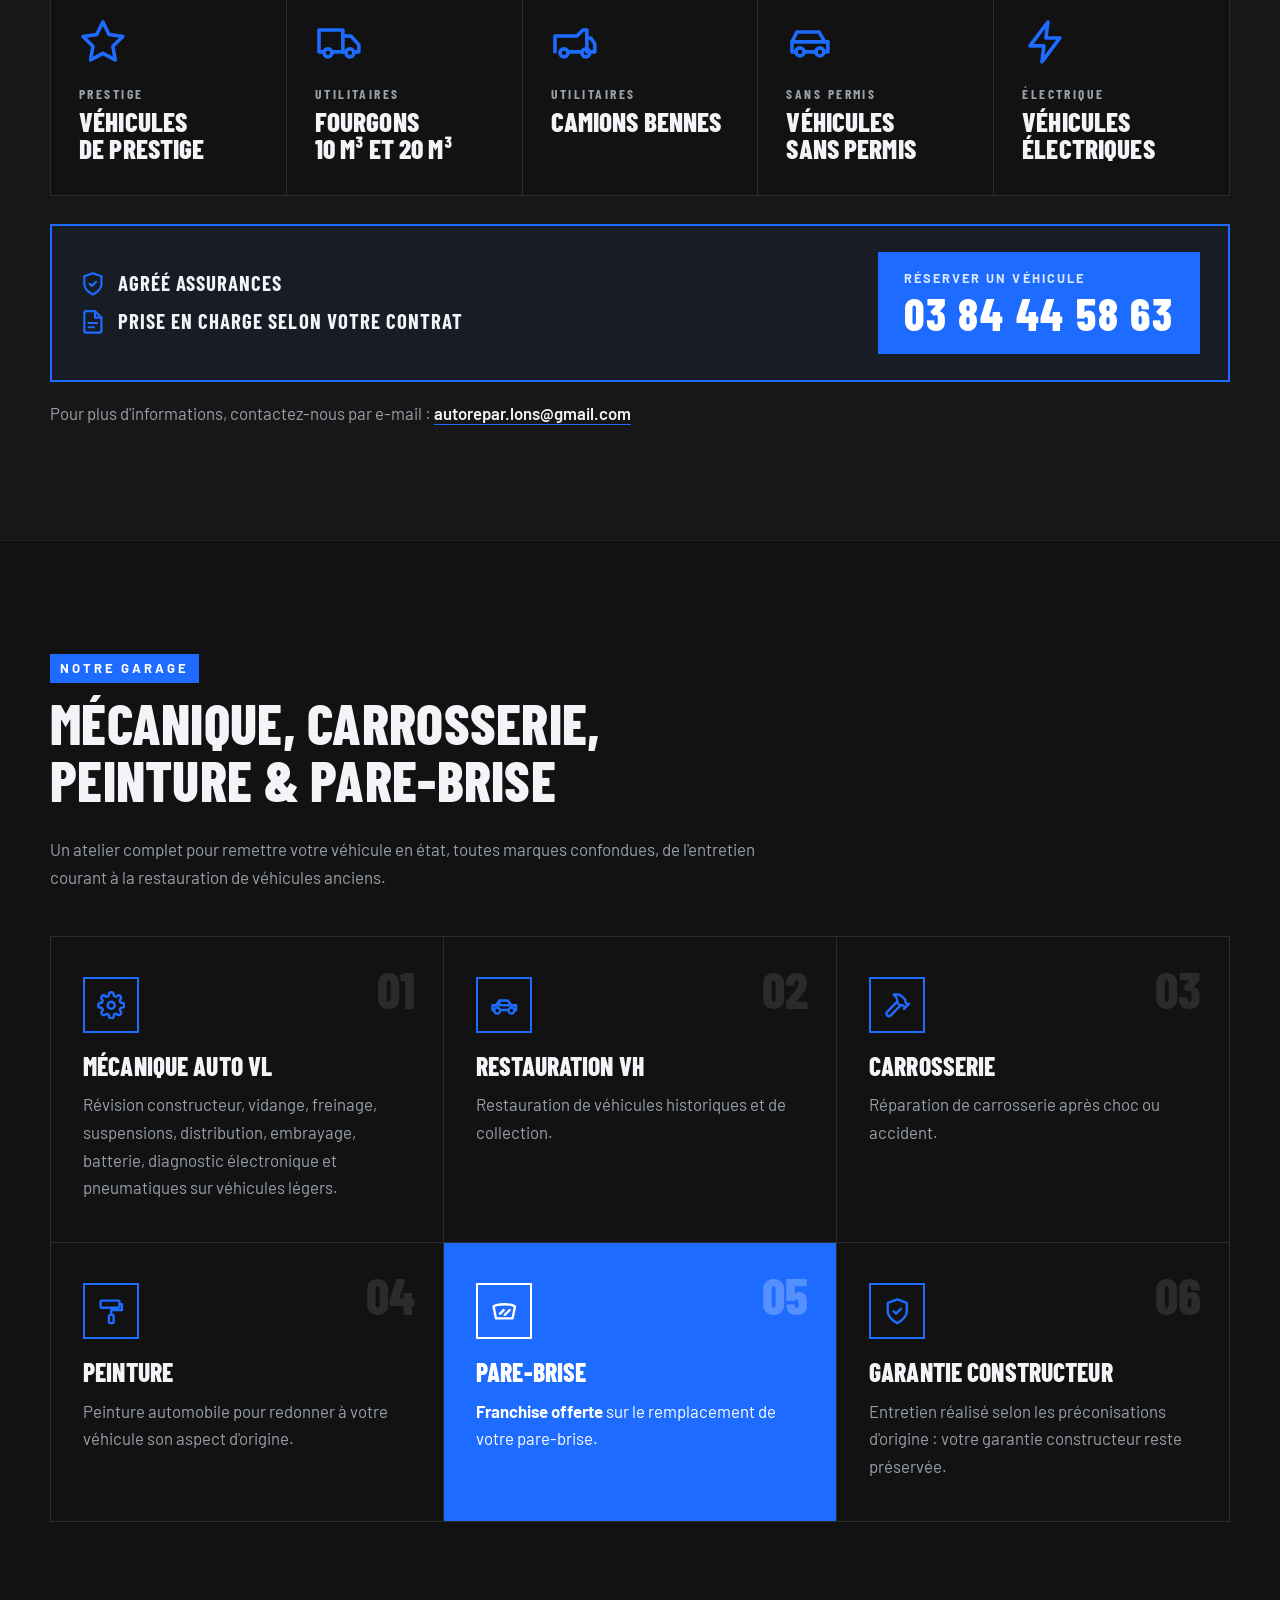
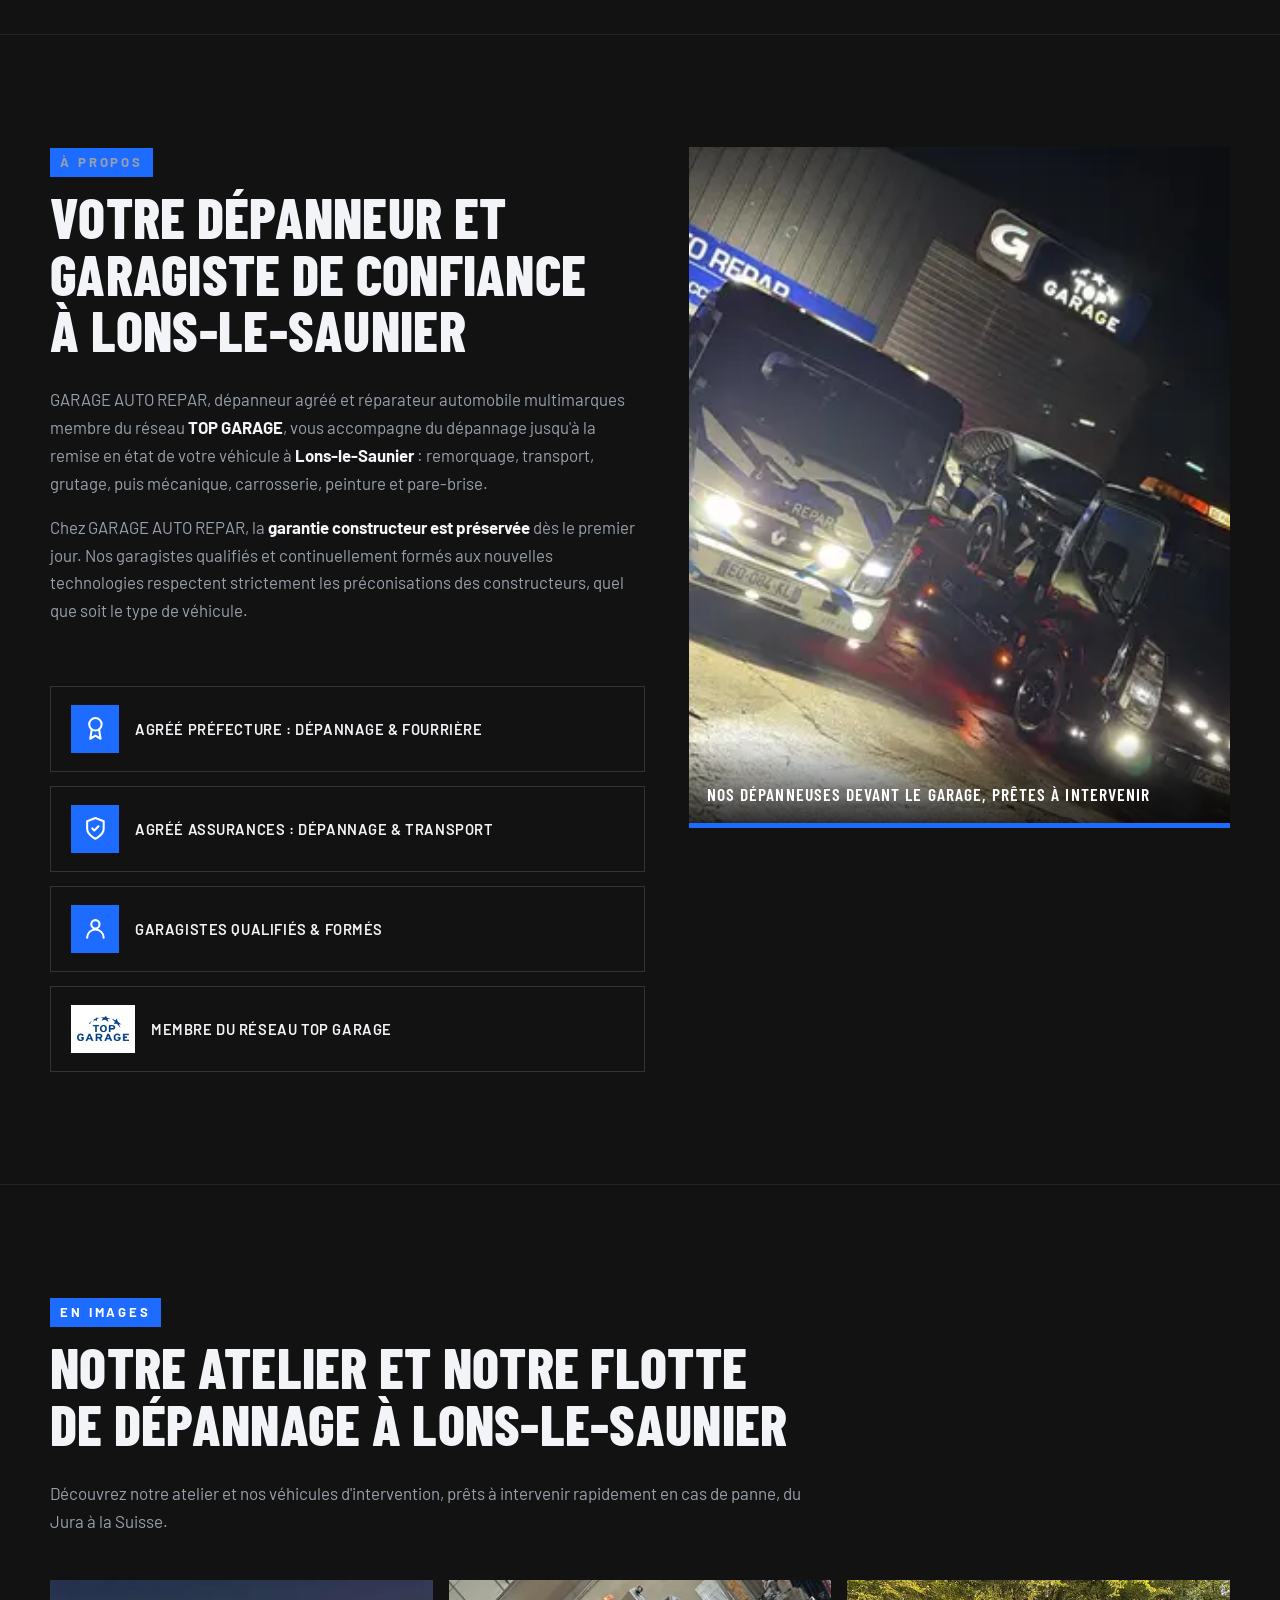
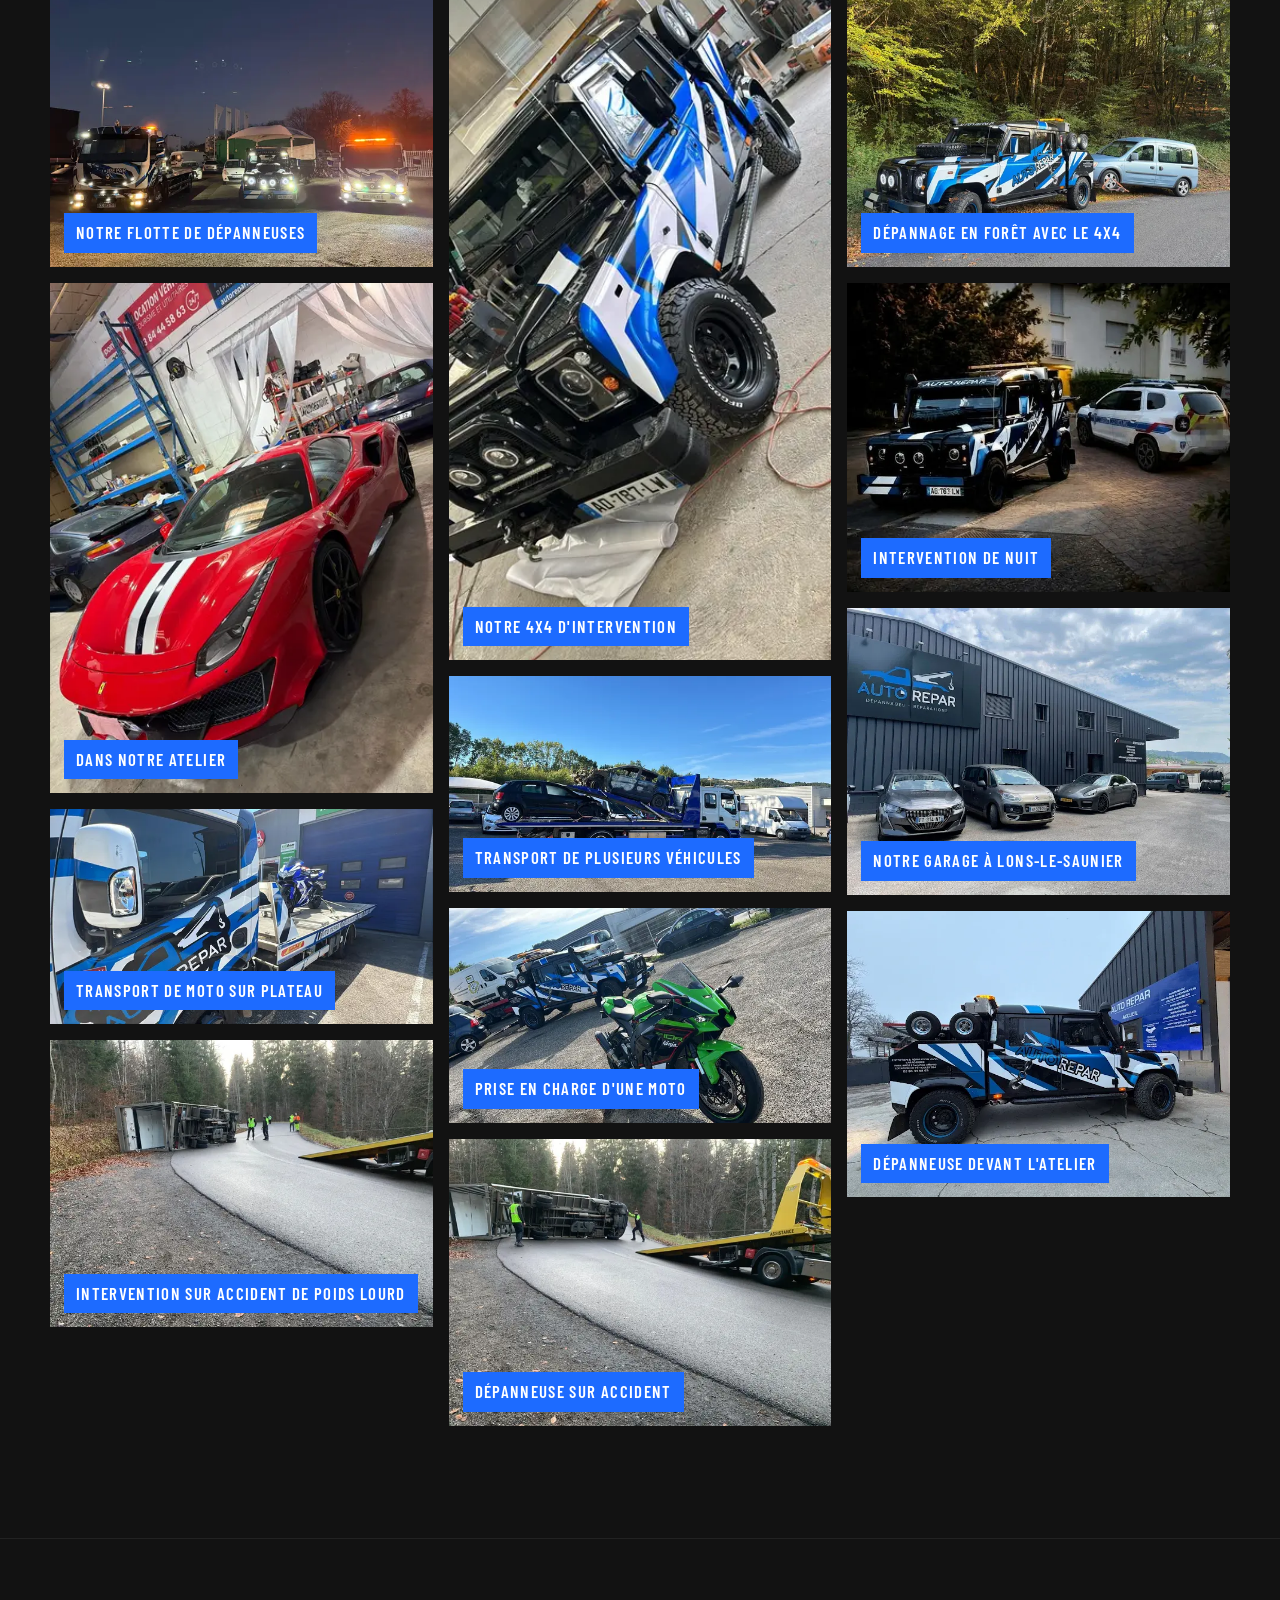
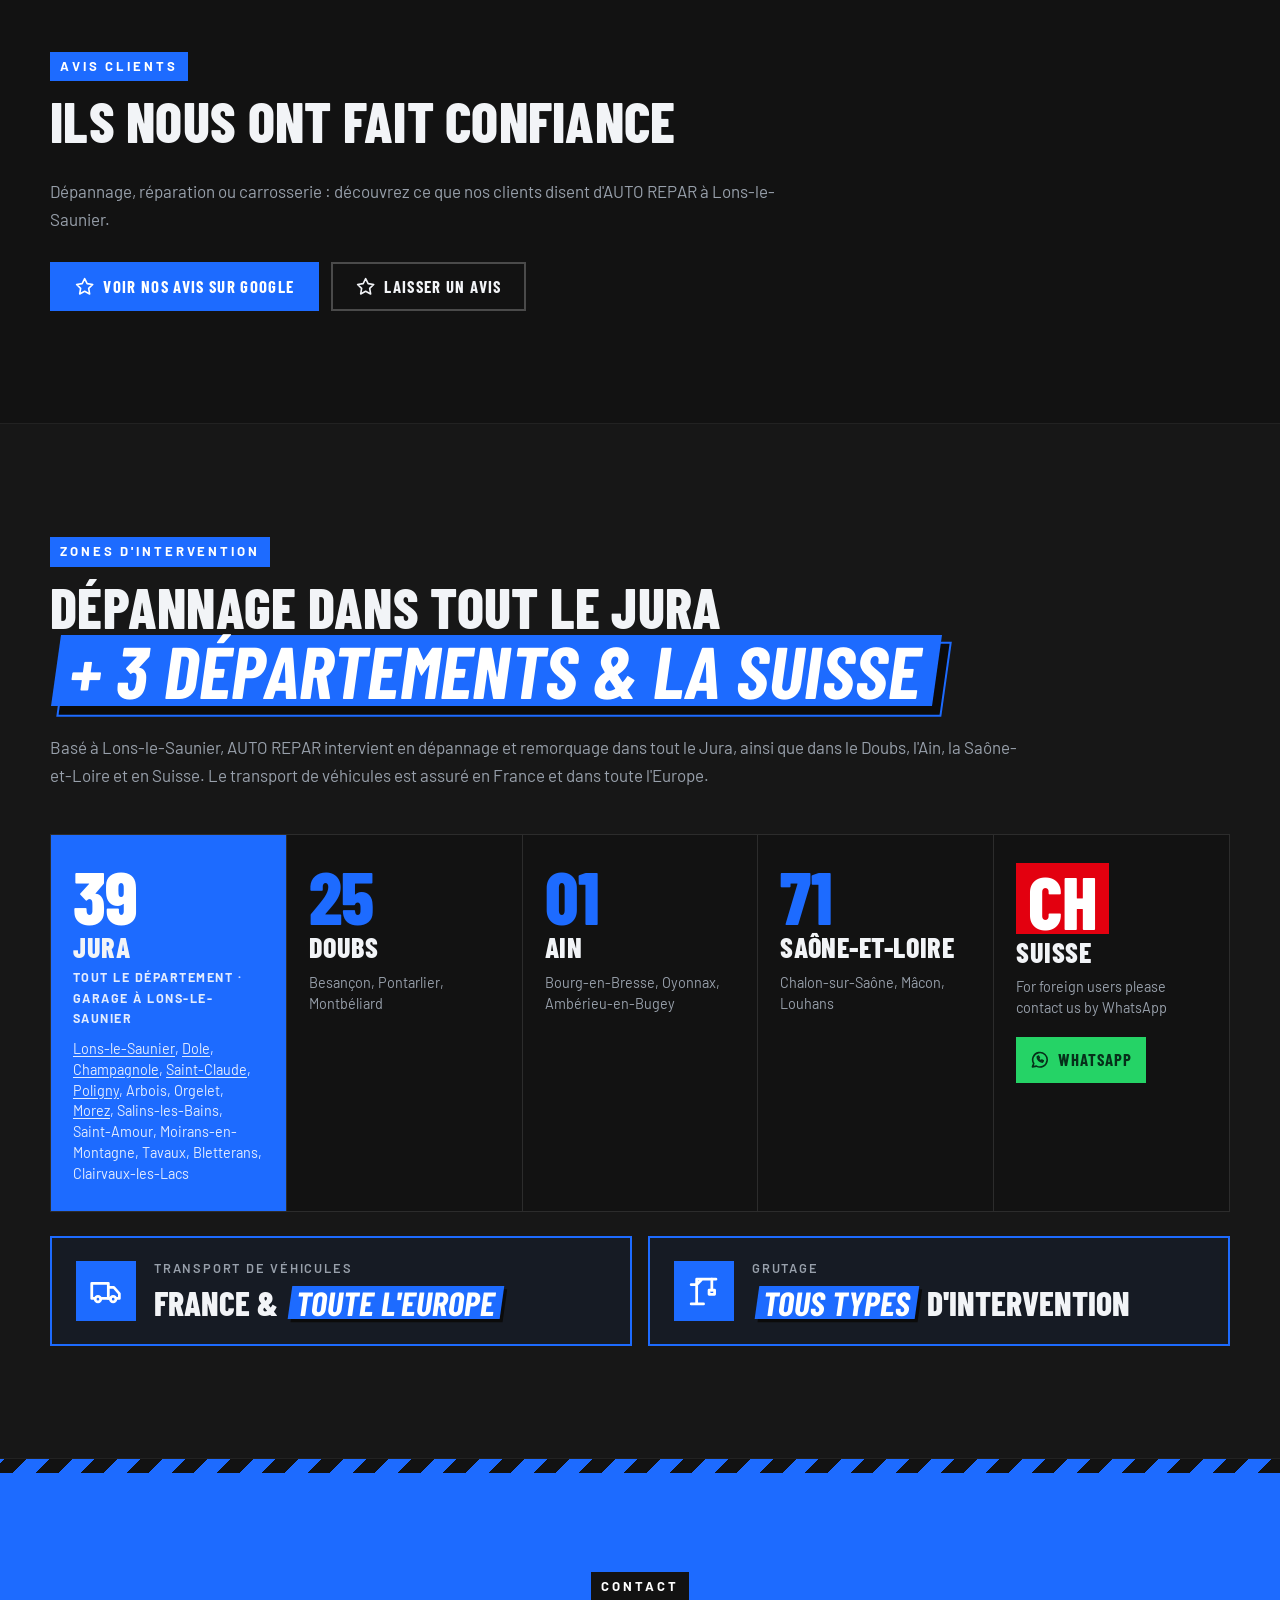
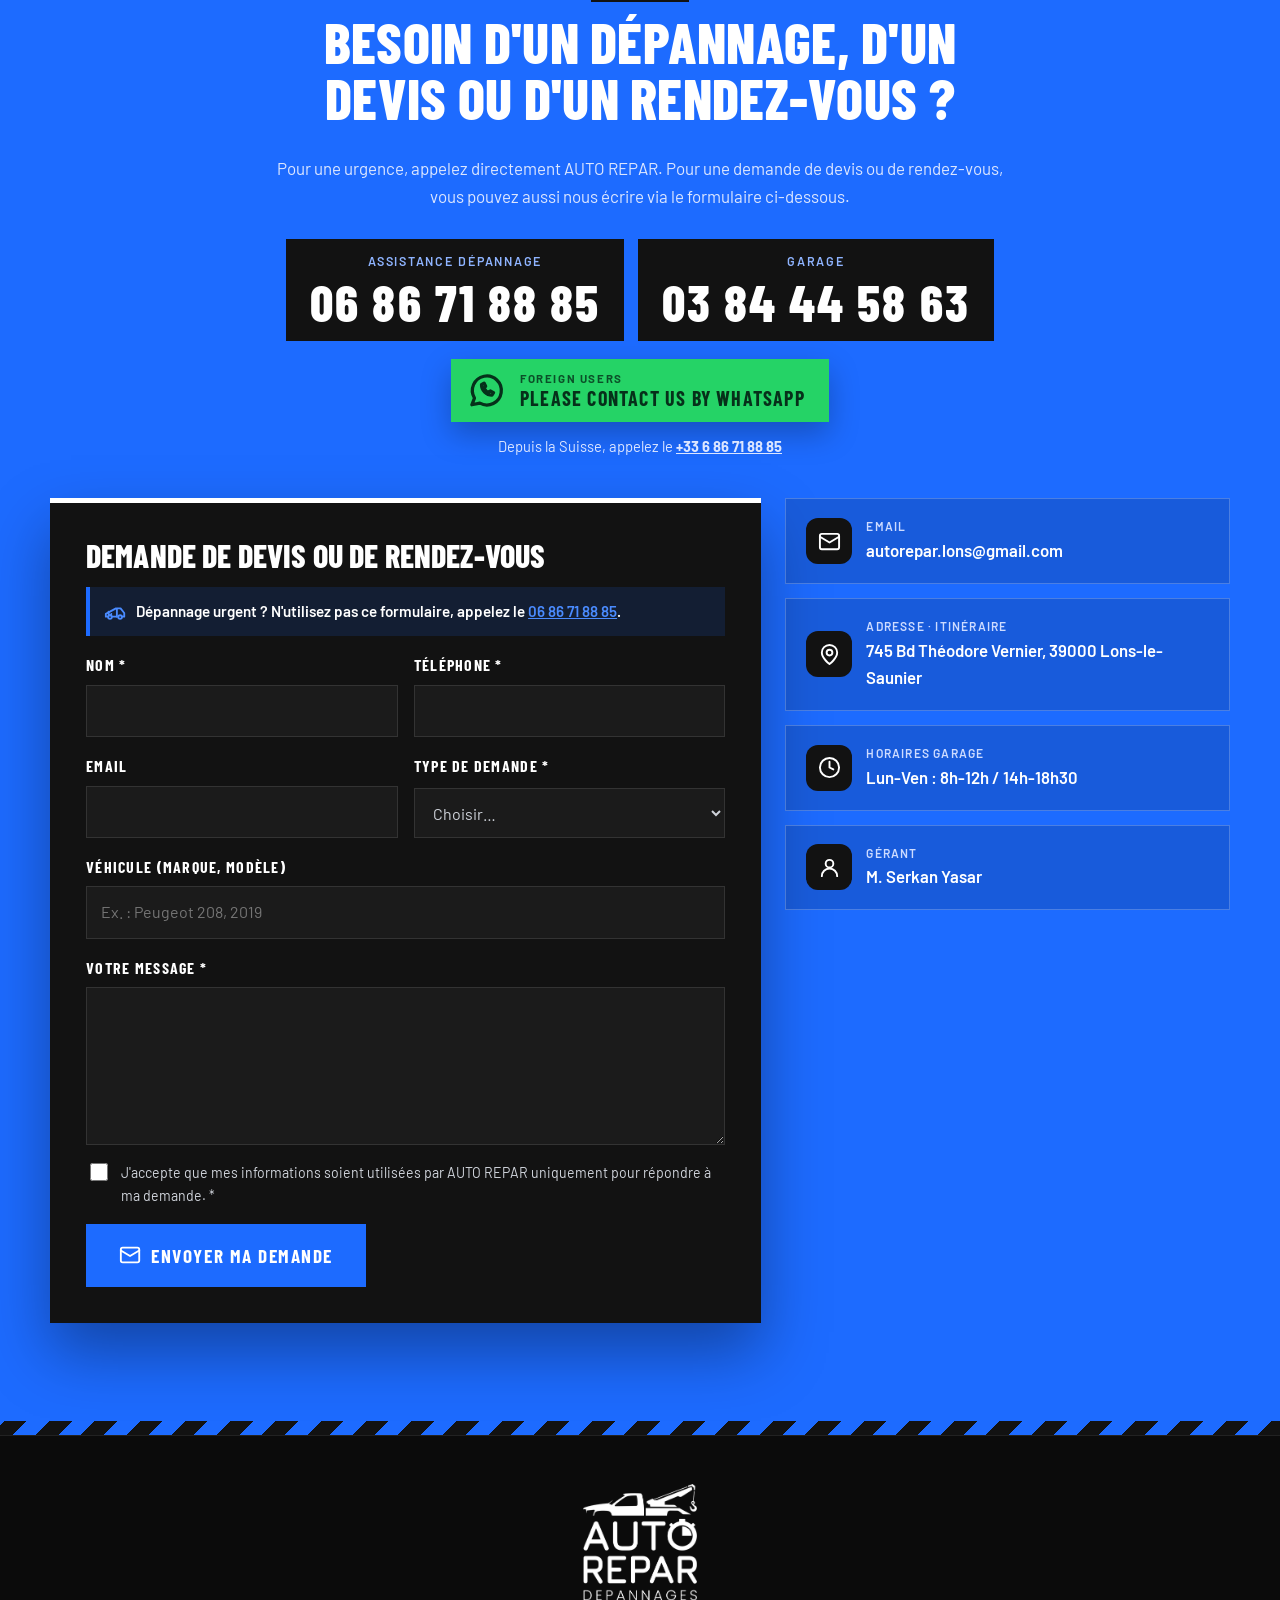
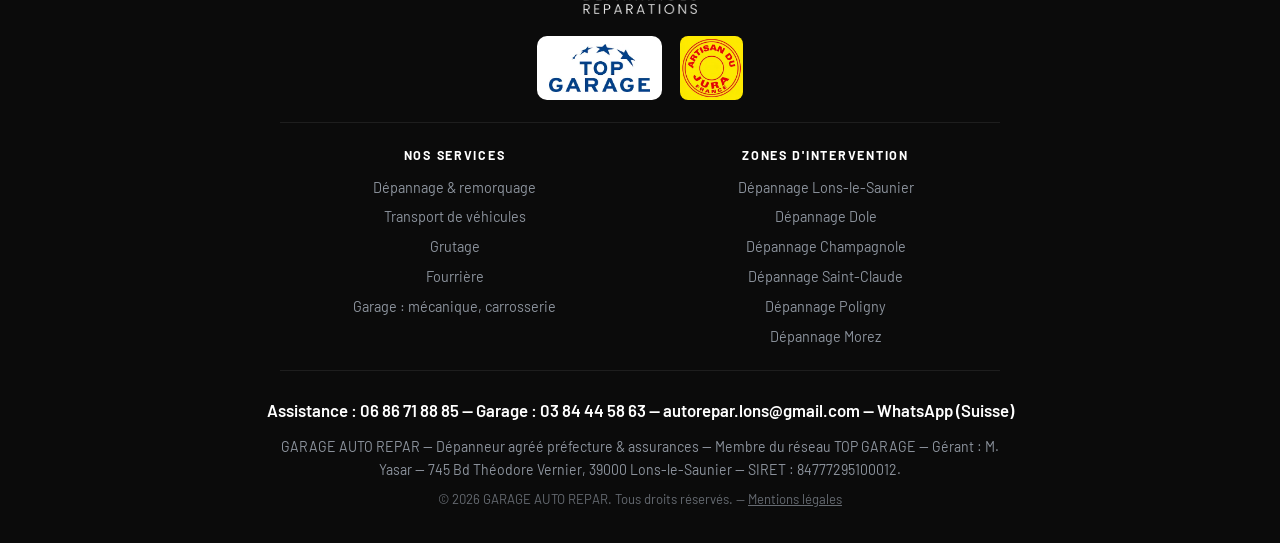
==== commit 21147363: "Location : véhicules loués via la franchise ADA (logo + mention, JSON-LD) Co-Authored-By: Claude Opu" ====
--- a/index.html
+++ b/index.html
@@ -44,7 +44,7 @@
   "alternateName": "AUTO REPAR",
   "image": "https://www.autorepar-depannage.com/images/devanture_principale.png",
   "logo": "https://www.autorepar-depannage.com/images/logo-auto-repar.png",
-  "description": "Dépannage et remorquage dans tout le Jura, ainsi que dans le Doubs, l'Ain, la Saône-et-Loire et en Suisse, transport de véhicules en France et dans toute l'Europe, grutage tous types d'intervention, agréé préfecture (dépannage et fourrière) et agréé assurances. Garage multimarques membre du réseau TOP GARAGE : mécanique VL, carrosserie, peinture, pare-brise, restauration de véhicules historiques à Lons-le-Saunier (39). Location de véhicules (catégories A à D, prestige, fourgons 10 et 20 m³, camions bennes, sans permis, électriques), prise en charge par l'assurance selon le contrat.",
+  "description": "Dépannage et remorquage dans tout le Jura, ainsi que dans le Doubs, l'Ain, la Saône-et-Loire et en Suisse, transport de véhicules en France et dans toute l'Europe, grutage tous types d'intervention, agréé préfecture (dépannage et fourrière) et agréé assurances. Garage multimarques membre du réseau TOP GARAGE : mécanique VL, carrosserie, peinture, pare-brise, restauration de véhicules historiques à Lons-le-Saunier (39). Location de véhicules via la franchise ADA (catégories A à D, prestige, fourgons 10 et 20 m³, camions bennes, sans permis, électriques), prise en charge par l'assurance selon le contrat.",
   "url": "https://www.autorepar-depannage.com/",
   "telephone": "+33384445863",
   "email": "autorepar.lons@gmail.com",
@@ -321,6 +321,10 @@
           <strong>pris en charge par votre assurance</strong>, selon les garanties de votre contrat.
           De la citadine au véhicule de prestige, en passant par les fourgons, les camions bennes, le sans permis et l'électrique.
         </p>
+        <p class="rental__ada">
+          <span class="logo-chip"><img src="images/partenaire-ada.webp" width="400" height="125" alt="Logo ADA, location de véhicules" loading="lazy"></span>
+          <span>La location se fait via la franchise de location <strong>ADA</strong>.</span>
+        </p>
       </header>
 
       <ul class="rental__grid">
--- a/css/theme.css
+++ b/css/theme.css
@@ -168,6 +168,10 @@
 .rental__model { font-size: 1.7rem; margin: 0; }
 .rental__item p { margin: 0; color: var(--c-muted); }
 @media (max-width: 600px) { .rental__item { padding: 24px 20px 26px; } .rental__cat { font-size: 3.2rem; } .rental__model { font-size: 1.4rem; } }
+.rental__ada { display: flex; flex-wrap: wrap; align-items: center; gap: 14px; margin: 20px 0 0; color: var(--c-muted); }
+.rental__ada .logo-chip { height: 52px; padding: 8px 14px; }
+.rental__ada .logo-chip img { max-height: 34px; }
+.rental__ada strong { color: var(--c-head); }
 .rental__mail { margin: 18px 0 0; color: var(--c-muted); }
 .rental__mail a { color: var(--c-head); font-weight: 600; text-decoration: underline; text-decoration-color: var(--c-accent); text-underline-offset: 4px; overflow-wrap: anywhere; }
 .hero__facts a { color: inherit; text-decoration: underline; text-decoration-color: var(--c-accent); text-underline-offset: 4px; }
